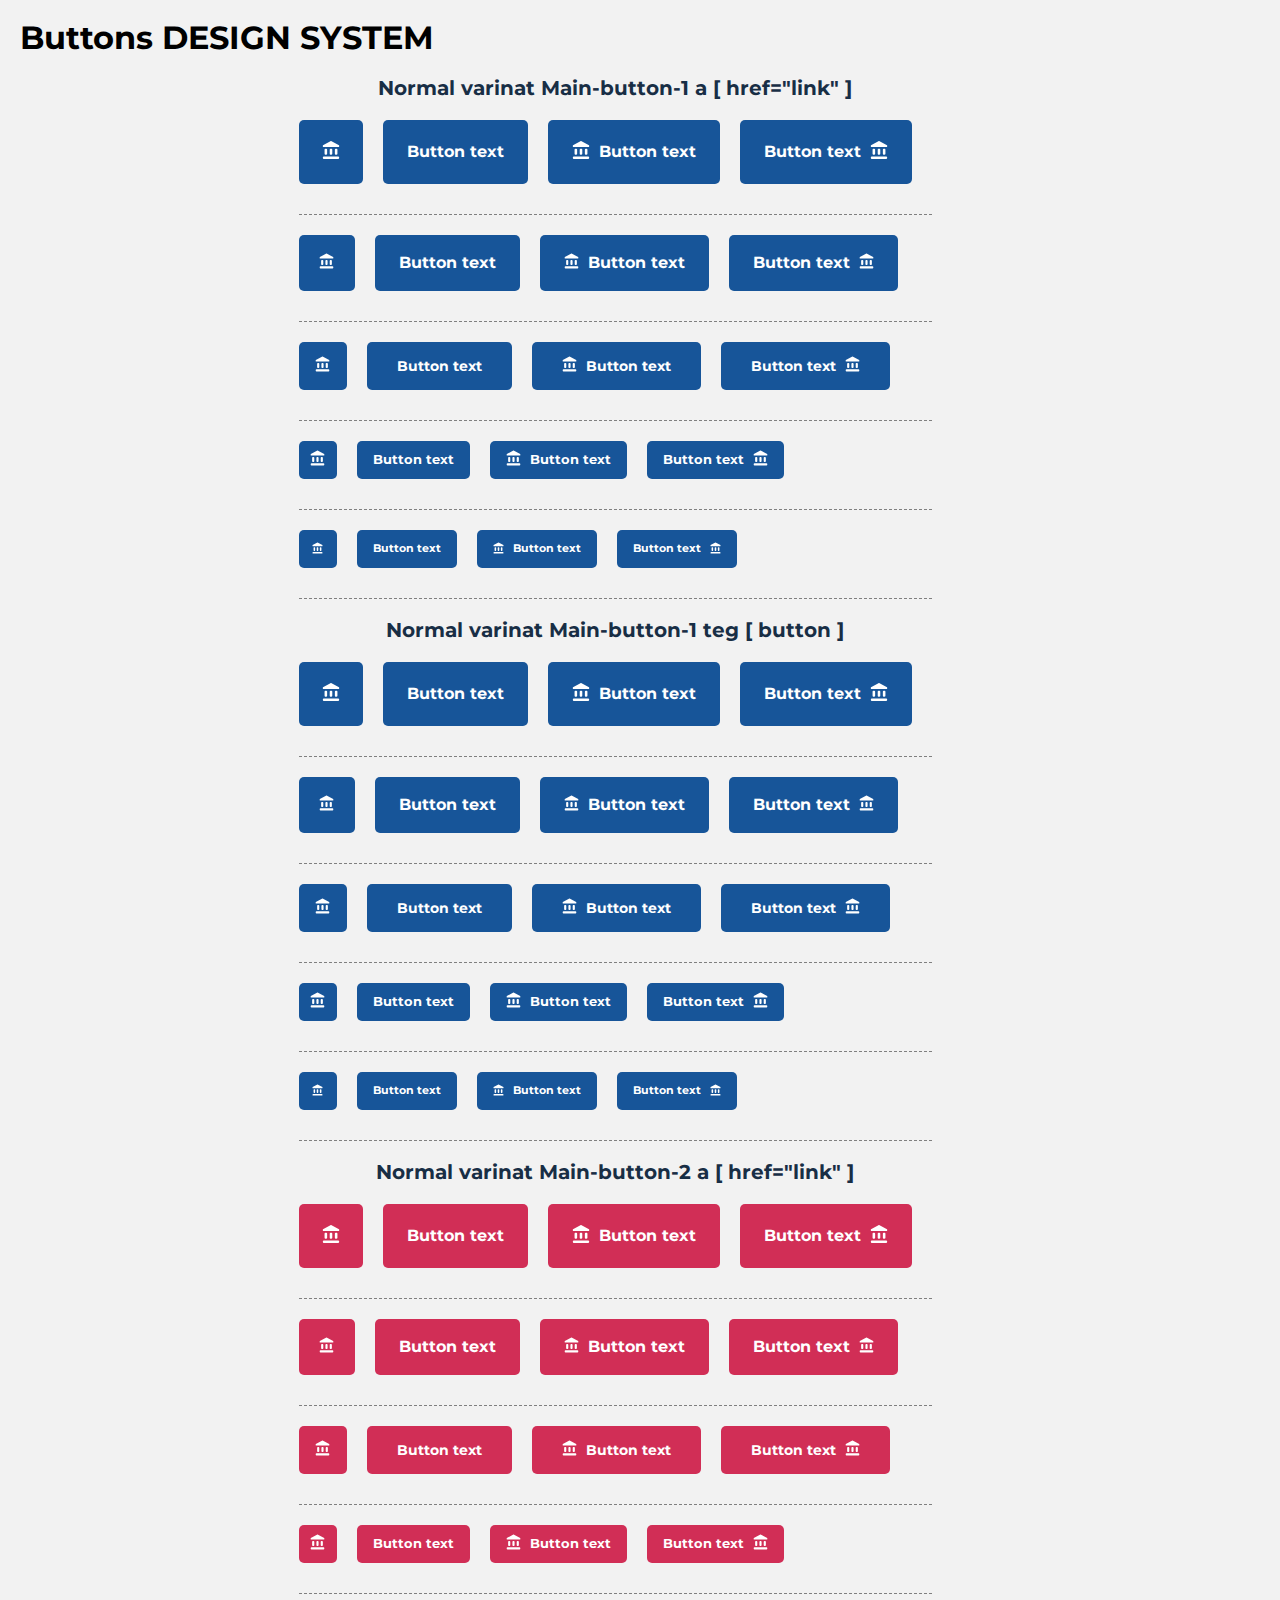
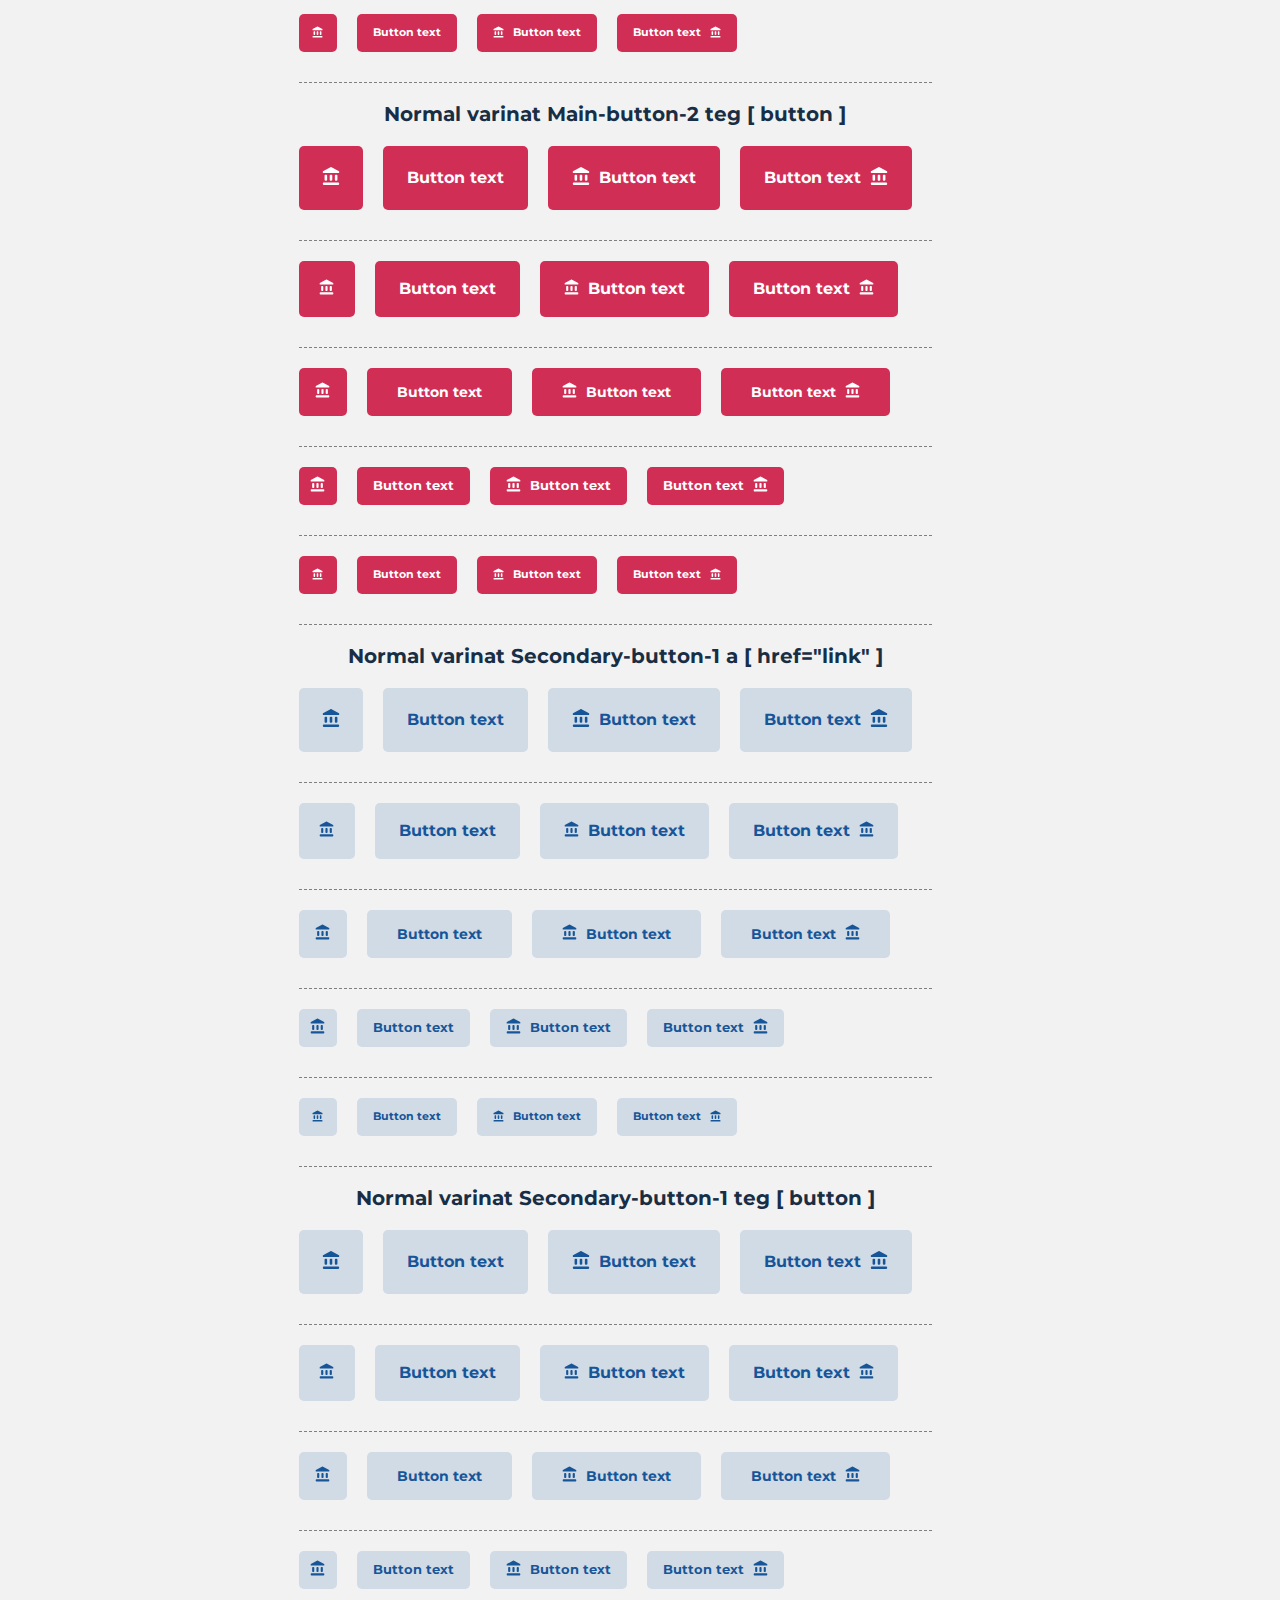
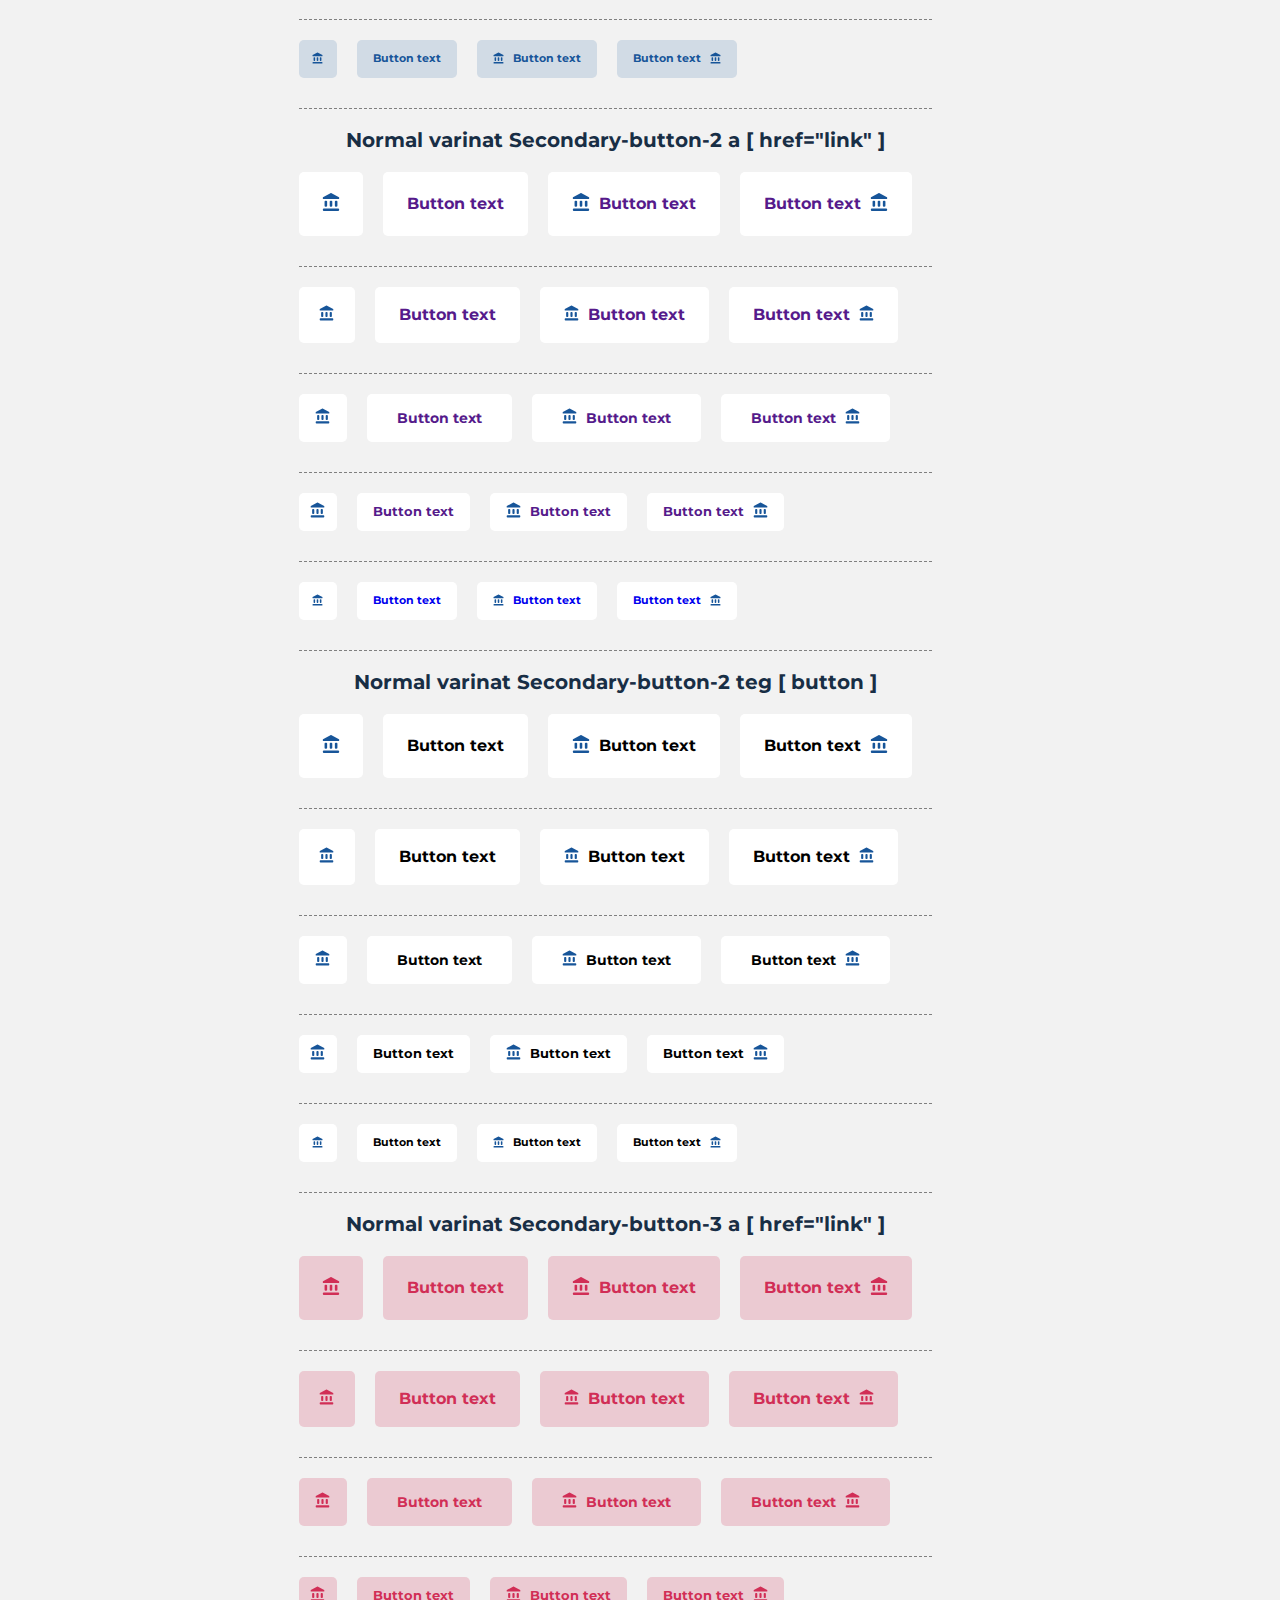
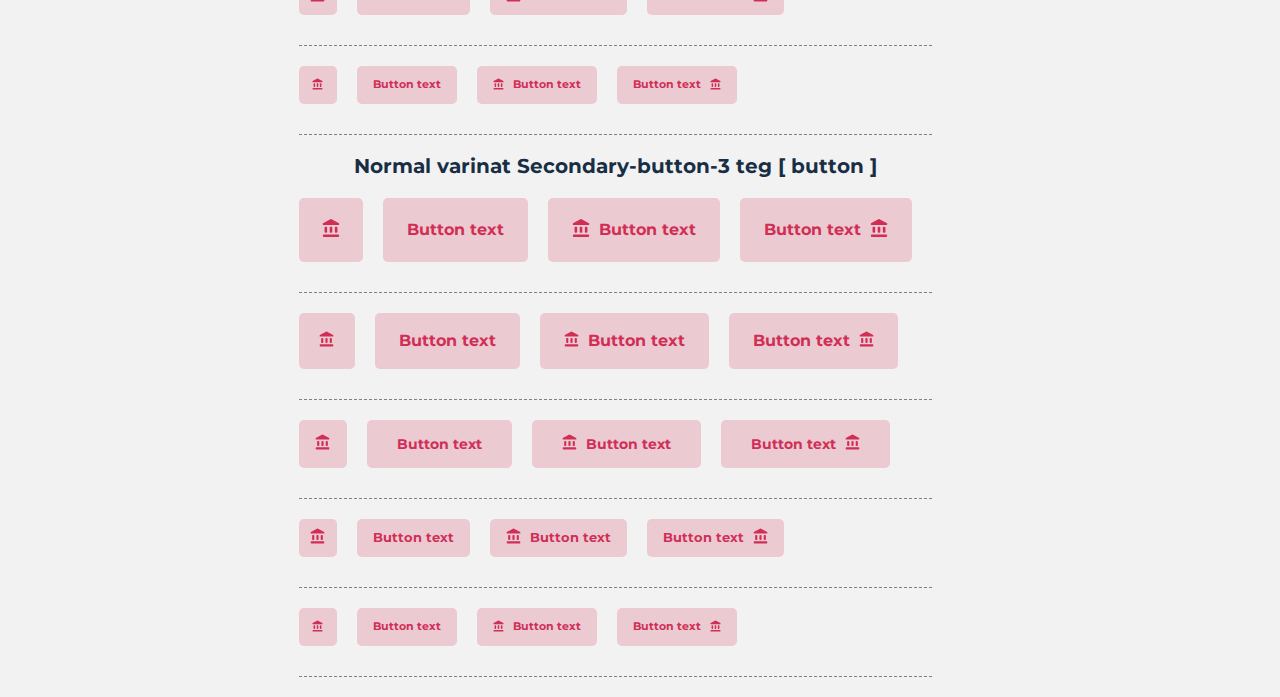
==== buttons.html @ 6a5cb683 "feat: add components" ====
<!DOCTYPE html>
<html lang="en">

<head>
    <meta charset="UTF-8">
    <meta name="viewport" content="width=device-width, initial-scale=1.0">
    <title>Safenetpay Materials</title>
    <link rel="preconnect" href="https://fonts.gstatic.com">
    <link href="https://fonts.googleapis.com/css2?family=Montserrat:wght@500;600;700;800&display=swap" rel="stylesheet">
    <link rel="stylesheet" href="css/style.css">

</head>

<body>

    <div id="my-page">
        <div class="outer-wrapper">
            <div class="wrapper">
                <div class="main-page">
                    <div class="row reset-margin">
                        <h1 class="main-page__tile">Buttons DESIGN SYSTEM</h1>
                    </div>
                    <div class="main-page__list">
                        <div class="components">
                            <div class="row reset-margin">
                                <h2 class="components__title">Normal varinat Main-button-1 a  [ href="link" ]</h2>
                            </div>
                            <div class="components__list">
                                <div class="col-1-of-5">
                                    <div class="components__item">
                                        <a href="" class="btn btn_main-1 btn_l btn_iconed">
                                            <span class="btn__icon">
                                                <svg class="btn__icon-size" viewBox="0 0 20 20" fill="none"
                                                    xmlns="http://www.w3.org/2000/svg">
                                                    <path
                                                        d="M3.85691 8.57143C3.30463 8.57143 2.85691 9.01914 2.85691 9.57143V14.2381C2.85691 14.7904 3.30463 15.2381 3.85691 15.2381H4.71405C5.26634 15.2381 5.71405 14.7904 5.71405 14.2381V9.57143C5.71405 9.01914 5.26634 8.57143 4.71405 8.57143H3.85691ZM9.5712 8.57143C9.01891 8.57143 8.5712 9.01914 8.5712 9.57143V14.2381C8.5712 14.7904 9.01891 15.2381 9.5712 15.2381H10.4283C10.9806 15.2381 11.4283 14.7904 11.4283 14.2381V9.57143C11.4283 9.01914 10.9806 8.57143 10.4283 8.57143H9.5712ZM0.952148 19C0.952148 19.5523 1.39986 20 1.95215 20H18.0474C18.5997 20 19.0474 19.5523 19.0474 19V18.1429C19.0474 17.5906 18.5997 17.1429 18.0474 17.1429H1.95215C1.39986 17.1429 0.952148 17.5906 0.952148 18.1429V19ZM15.2855 8.57143C14.7332 8.57143 14.2855 9.01914 14.2855 9.57143V14.2381C14.2855 14.7904 14.7332 15.2381 15.2855 15.2381H16.1426C16.6949 15.2381 17.1426 14.7904 17.1426 14.2381V9.57143C17.1426 9.01914 16.6949 8.57143 16.1426 8.57143H15.2855ZM10.1395 0.0735391C10.052 0.0275064 9.94751 0.0275062 9.86004 0.0735389L1.11242 4.67755C1.01386 4.72943 0.952148 4.83164 0.952148 4.94302V6.36667C0.952148 6.53235 1.08646 6.66667 1.25215 6.66667H18.7474C18.9131 6.66667 19.0474 6.53235 19.0474 6.36667V4.94302C19.0474 4.83164 18.9857 4.72943 18.8871 4.67755L10.1395 0.0735391Z"
                                                        fill="white" />
                                                </svg>
                                            </span>
                                            <span class="btn__text">Button text</span>
                                        </a>
                                    </div>
                                    <div class="components__item">
                                        <a href="" class="btn btn_main-1 btn_l btn_only-text">
                                            <span class="btn__icon">
                                                <svg class="btn__icon-size" viewBox="0 0 20 20" fill="none"
                                                    xmlns="http://www.w3.org/2000/svg">
                                                    <path
                                                        d="M3.85691 8.57143C3.30463 8.57143 2.85691 9.01914 2.85691 9.57143V14.2381C2.85691 14.7904 3.30463 15.2381 3.85691 15.2381H4.71405C5.26634 15.2381 5.71405 14.7904 5.71405 14.2381V9.57143C5.71405 9.01914 5.26634 8.57143 4.71405 8.57143H3.85691ZM9.5712 8.57143C9.01891 8.57143 8.5712 9.01914 8.5712 9.57143V14.2381C8.5712 14.7904 9.01891 15.2381 9.5712 15.2381H10.4283C10.9806 15.2381 11.4283 14.7904 11.4283 14.2381V9.57143C11.4283 9.01914 10.9806 8.57143 10.4283 8.57143H9.5712ZM0.952148 19C0.952148 19.5523 1.39986 20 1.95215 20H18.0474C18.5997 20 19.0474 19.5523 19.0474 19V18.1429C19.0474 17.5906 18.5997 17.1429 18.0474 17.1429H1.95215C1.39986 17.1429 0.952148 17.5906 0.952148 18.1429V19ZM15.2855 8.57143C14.7332 8.57143 14.2855 9.01914 14.2855 9.57143V14.2381C14.2855 14.7904 14.7332 15.2381 15.2855 15.2381H16.1426C16.6949 15.2381 17.1426 14.7904 17.1426 14.2381V9.57143C17.1426 9.01914 16.6949 8.57143 16.1426 8.57143H15.2855ZM10.1395 0.0735391C10.052 0.0275064 9.94751 0.0275062 9.86004 0.0735389L1.11242 4.67755C1.01386 4.72943 0.952148 4.83164 0.952148 4.94302V6.36667C0.952148 6.53235 1.08646 6.66667 1.25215 6.66667H18.7474C18.9131 6.66667 19.0474 6.53235 19.0474 6.36667V4.94302C19.0474 4.83164 18.9857 4.72943 18.8871 4.67755L10.1395 0.0735391Z"
                                                        fill="white" />
                                                </svg>
                                            </span>
                                            <span class="btn__text">Button text</span>
                                        </a>
                                    </div>
                                    <div class="components__item">
                                        <a href="" class="btn btn_main-1 btn_l">
                                            <span class="btn__icon">
                                                <svg class="btn__icon-size" viewBox="0 0 20 20" fill="none"
                                                    xmlns="http://www.w3.org/2000/svg">
                                                    <path
                                                        d="M3.85691 8.57143C3.30463 8.57143 2.85691 9.01914 2.85691 9.57143V14.2381C2.85691 14.7904 3.30463 15.2381 3.85691 15.2381H4.71405C5.26634 15.2381 5.71405 14.7904 5.71405 14.2381V9.57143C5.71405 9.01914 5.26634 8.57143 4.71405 8.57143H3.85691ZM9.5712 8.57143C9.01891 8.57143 8.5712 9.01914 8.5712 9.57143V14.2381C8.5712 14.7904 9.01891 15.2381 9.5712 15.2381H10.4283C10.9806 15.2381 11.4283 14.7904 11.4283 14.2381V9.57143C11.4283 9.01914 10.9806 8.57143 10.4283 8.57143H9.5712ZM0.952148 19C0.952148 19.5523 1.39986 20 1.95215 20H18.0474C18.5997 20 19.0474 19.5523 19.0474 19V18.1429C19.0474 17.5906 18.5997 17.1429 18.0474 17.1429H1.95215C1.39986 17.1429 0.952148 17.5906 0.952148 18.1429V19ZM15.2855 8.57143C14.7332 8.57143 14.2855 9.01914 14.2855 9.57143V14.2381C14.2855 14.7904 14.7332 15.2381 15.2855 15.2381H16.1426C16.6949 15.2381 17.1426 14.7904 17.1426 14.2381V9.57143C17.1426 9.01914 16.6949 8.57143 16.1426 8.57143H15.2855ZM10.1395 0.0735391C10.052 0.0275064 9.94751 0.0275062 9.86004 0.0735389L1.11242 4.67755C1.01386 4.72943 0.952148 4.83164 0.952148 4.94302V6.36667C0.952148 6.53235 1.08646 6.66667 1.25215 6.66667H18.7474C18.9131 6.66667 19.0474 6.53235 19.0474 6.36667V4.94302C19.0474 4.83164 18.9857 4.72943 18.8871 4.67755L10.1395 0.0735391Z"
                                                        fill="white" />
                                                </svg>
                                            </span>
                                            <span class="btn__text">Button text</span>
                                        </a>
                                    </div>
                                    <div class="components__item">
                                        <a href="" class="btn btn_main-1 btn_l">
                                            <span class="btn__text">Button text</span>
                                            <span class="btn__icon">
                                                <svg class="btn__icon-size" viewBox="0 0 20 20" fill="none"
                                                    xmlns="http://www.w3.org/2000/svg">
                                                    <path
                                                        d="M3.85691 8.57143C3.30463 8.57143 2.85691 9.01914 2.85691 9.57143V14.2381C2.85691 14.7904 3.30463 15.2381 3.85691 15.2381H4.71405C5.26634 15.2381 5.71405 14.7904 5.71405 14.2381V9.57143C5.71405 9.01914 5.26634 8.57143 4.71405 8.57143H3.85691ZM9.5712 8.57143C9.01891 8.57143 8.5712 9.01914 8.5712 9.57143V14.2381C8.5712 14.7904 9.01891 15.2381 9.5712 15.2381H10.4283C10.9806 15.2381 11.4283 14.7904 11.4283 14.2381V9.57143C11.4283 9.01914 10.9806 8.57143 10.4283 8.57143H9.5712ZM0.952148 19C0.952148 19.5523 1.39986 20 1.95215 20H18.0474C18.5997 20 19.0474 19.5523 19.0474 19V18.1429C19.0474 17.5906 18.5997 17.1429 18.0474 17.1429H1.95215C1.39986 17.1429 0.952148 17.5906 0.952148 18.1429V19ZM15.2855 8.57143C14.7332 8.57143 14.2855 9.01914 14.2855 9.57143V14.2381C14.2855 14.7904 14.7332 15.2381 15.2855 15.2381H16.1426C16.6949 15.2381 17.1426 14.7904 17.1426 14.2381V9.57143C17.1426 9.01914 16.6949 8.57143 16.1426 8.57143H15.2855ZM10.1395 0.0735391C10.052 0.0275064 9.94751 0.0275062 9.86004 0.0735389L1.11242 4.67755C1.01386 4.72943 0.952148 4.83164 0.952148 4.94302V6.36667C0.952148 6.53235 1.08646 6.66667 1.25215 6.66667H18.7474C18.9131 6.66667 19.0474 6.53235 19.0474 6.36667V4.94302C19.0474 4.83164 18.9857 4.72943 18.8871 4.67755L10.1395 0.0735391Z"
                                                        fill="white" />
                                                </svg>
                                            </span>
                                        </a>
                                    </div>
                                </div>
                                <div class="col-1-of-5">
                                    <div class="components__item">
                                        <a href="" class="btn btn_main-1 btn_r btn_iconed">
                                            <span class="btn__icon">
                                                <svg class="btn__icon-size" width="18" height="20" viewBox="0 0 20 20"
                                                    fill="none" xmlns="http://www.w3.org/2000/svg">
                                                    <path
                                                        d="M3.85691 8.57143C3.30463 8.57143 2.85691 9.01914 2.85691 9.57143V14.2381C2.85691 14.7904 3.30463 15.2381 3.85691 15.2381H4.71405C5.26634 15.2381 5.71405 14.7904 5.71405 14.2381V9.57143C5.71405 9.01914 5.26634 8.57143 4.71405 8.57143H3.85691ZM9.5712 8.57143C9.01891 8.57143 8.5712 9.01914 8.5712 9.57143V14.2381C8.5712 14.7904 9.01891 15.2381 9.5712 15.2381H10.4283C10.9806 15.2381 11.4283 14.7904 11.4283 14.2381V9.57143C11.4283 9.01914 10.9806 8.57143 10.4283 8.57143H9.5712ZM0.952148 19C0.952148 19.5523 1.39986 20 1.95215 20H18.0474C18.5997 20 19.0474 19.5523 19.0474 19V18.1429C19.0474 17.5906 18.5997 17.1429 18.0474 17.1429H1.95215C1.39986 17.1429 0.952148 17.5906 0.952148 18.1429V19ZM15.2855 8.57143C14.7332 8.57143 14.2855 9.01914 14.2855 9.57143V14.2381C14.2855 14.7904 14.7332 15.2381 15.2855 15.2381H16.1426C16.6949 15.2381 17.1426 14.7904 17.1426 14.2381V9.57143C17.1426 9.01914 16.6949 8.57143 16.1426 8.57143H15.2855ZM10.1395 0.0735391C10.052 0.0275064 9.94751 0.0275062 9.86004 0.0735389L1.11242 4.67755C1.01386 4.72943 0.952148 4.83164 0.952148 4.94302V6.36667C0.952148 6.53235 1.08646 6.66667 1.25215 6.66667H18.7474C18.9131 6.66667 19.0474 6.53235 19.0474 6.36667V4.94302C19.0474 4.83164 18.9857 4.72943 18.8871 4.67755L10.1395 0.0735391Z"
                                                        fill="white" />
                                                </svg>
                                            </span>
                                            <span class="btn__text">Button text</span>
                                        </a>
                                    </div>
                                    <div class="components__item">
                                        <a href="" class="btn btn_main-1 btn_r btn_only-text">
                                            <span class="btn__icon">
                                                <svg class="btn__icon-size" width="18" height="20" viewBox="0 0 20 20"
                                                    fill="none" xmlns="http://www.w3.org/2000/svg">
                                                    <path
                                                        d="M3.85691 8.57143C3.30463 8.57143 2.85691 9.01914 2.85691 9.57143V14.2381C2.85691 14.7904 3.30463 15.2381 3.85691 15.2381H4.71405C5.26634 15.2381 5.71405 14.7904 5.71405 14.2381V9.57143C5.71405 9.01914 5.26634 8.57143 4.71405 8.57143H3.85691ZM9.5712 8.57143C9.01891 8.57143 8.5712 9.01914 8.5712 9.57143V14.2381C8.5712 14.7904 9.01891 15.2381 9.5712 15.2381H10.4283C10.9806 15.2381 11.4283 14.7904 11.4283 14.2381V9.57143C11.4283 9.01914 10.9806 8.57143 10.4283 8.57143H9.5712ZM0.952148 19C0.952148 19.5523 1.39986 20 1.95215 20H18.0474C18.5997 20 19.0474 19.5523 19.0474 19V18.1429C19.0474 17.5906 18.5997 17.1429 18.0474 17.1429H1.95215C1.39986 17.1429 0.952148 17.5906 0.952148 18.1429V19ZM15.2855 8.57143C14.7332 8.57143 14.2855 9.01914 14.2855 9.57143V14.2381C14.2855 14.7904 14.7332 15.2381 15.2855 15.2381H16.1426C16.6949 15.2381 17.1426 14.7904 17.1426 14.2381V9.57143C17.1426 9.01914 16.6949 8.57143 16.1426 8.57143H15.2855ZM10.1395 0.0735391C10.052 0.0275064 9.94751 0.0275062 9.86004 0.0735389L1.11242 4.67755C1.01386 4.72943 0.952148 4.83164 0.952148 4.94302V6.36667C0.952148 6.53235 1.08646 6.66667 1.25215 6.66667H18.7474C18.9131 6.66667 19.0474 6.53235 19.0474 6.36667V4.94302C19.0474 4.83164 18.9857 4.72943 18.8871 4.67755L10.1395 0.0735391Z"
                                                        fill="white" />
                                                </svg>
                                            </span>
                                            <span class="btn__text">Button text</span>
                                        </a>
                                    </div>
                                    <div class="components__item">
                                        <a href="" class="btn btn_main-1 btn_r">
                                            <span class="btn__icon">
                                                <svg class="btn__icon-size" width="18" height="20" viewBox="0 0 20 20"
                                                    fill="none" xmlns="http://www.w3.org/2000/svg">
                                                    <path
                                                        d="M3.85691 8.57143C3.30463 8.57143 2.85691 9.01914 2.85691 9.57143V14.2381C2.85691 14.7904 3.30463 15.2381 3.85691 15.2381H4.71405C5.26634 15.2381 5.71405 14.7904 5.71405 14.2381V9.57143C5.71405 9.01914 5.26634 8.57143 4.71405 8.57143H3.85691ZM9.5712 8.57143C9.01891 8.57143 8.5712 9.01914 8.5712 9.57143V14.2381C8.5712 14.7904 9.01891 15.2381 9.5712 15.2381H10.4283C10.9806 15.2381 11.4283 14.7904 11.4283 14.2381V9.57143C11.4283 9.01914 10.9806 8.57143 10.4283 8.57143H9.5712ZM0.952148 19C0.952148 19.5523 1.39986 20 1.95215 20H18.0474C18.5997 20 19.0474 19.5523 19.0474 19V18.1429C19.0474 17.5906 18.5997 17.1429 18.0474 17.1429H1.95215C1.39986 17.1429 0.952148 17.5906 0.952148 18.1429V19ZM15.2855 8.57143C14.7332 8.57143 14.2855 9.01914 14.2855 9.57143V14.2381C14.2855 14.7904 14.7332 15.2381 15.2855 15.2381H16.1426C16.6949 15.2381 17.1426 14.7904 17.1426 14.2381V9.57143C17.1426 9.01914 16.6949 8.57143 16.1426 8.57143H15.2855ZM10.1395 0.0735391C10.052 0.0275064 9.94751 0.0275062 9.86004 0.0735389L1.11242 4.67755C1.01386 4.72943 0.952148 4.83164 0.952148 4.94302V6.36667C0.952148 6.53235 1.08646 6.66667 1.25215 6.66667H18.7474C18.9131 6.66667 19.0474 6.53235 19.0474 6.36667V4.94302C19.0474 4.83164 18.9857 4.72943 18.8871 4.67755L10.1395 0.0735391Z"
                                                        fill="white" />
                                                </svg>
                                            </span>
                                            <span class="btn__text">Button text</span>
                                        </a>
                                    </div>
                                    <div class="components__item">
                                        <a href="" class="btn btn_main-1 btn_r">
                                            <span class="btn__text">Button text</span>
                                            <span class="btn__icon">
                                                <svg class="btn__icon-size" width="18" height="20" viewBox="0 0 20 20"
                                                    fill="none" xmlns="http://www.w3.org/2000/svg">
                                                    <path
                                                        d="M3.85691 8.57143C3.30463 8.57143 2.85691 9.01914 2.85691 9.57143V14.2381C2.85691 14.7904 3.30463 15.2381 3.85691 15.2381H4.71405C5.26634 15.2381 5.71405 14.7904 5.71405 14.2381V9.57143C5.71405 9.01914 5.26634 8.57143 4.71405 8.57143H3.85691ZM9.5712 8.57143C9.01891 8.57143 8.5712 9.01914 8.5712 9.57143V14.2381C8.5712 14.7904 9.01891 15.2381 9.5712 15.2381H10.4283C10.9806 15.2381 11.4283 14.7904 11.4283 14.2381V9.57143C11.4283 9.01914 10.9806 8.57143 10.4283 8.57143H9.5712ZM0.952148 19C0.952148 19.5523 1.39986 20 1.95215 20H18.0474C18.5997 20 19.0474 19.5523 19.0474 19V18.1429C19.0474 17.5906 18.5997 17.1429 18.0474 17.1429H1.95215C1.39986 17.1429 0.952148 17.5906 0.952148 18.1429V19ZM15.2855 8.57143C14.7332 8.57143 14.2855 9.01914 14.2855 9.57143V14.2381C14.2855 14.7904 14.7332 15.2381 15.2855 15.2381H16.1426C16.6949 15.2381 17.1426 14.7904 17.1426 14.2381V9.57143C17.1426 9.01914 16.6949 8.57143 16.1426 8.57143H15.2855ZM10.1395 0.0735391C10.052 0.0275064 9.94751 0.0275062 9.86004 0.0735389L1.11242 4.67755C1.01386 4.72943 0.952148 4.83164 0.952148 4.94302V6.36667C0.952148 6.53235 1.08646 6.66667 1.25215 6.66667H18.7474C18.9131 6.66667 19.0474 6.53235 19.0474 6.36667V4.94302C19.0474 4.83164 18.9857 4.72943 18.8871 4.67755L10.1395 0.0735391Z"
                                                        fill="white" />
                                                </svg>
                                            </span>
                                        </a>
                                    </div>
                                </div>
                                <div class="col-1-of-5">
                                    <div class="components__item">
                                        <a href="" class="btn btn_main-1 btn_ml btn_iconed">
                                            <span class="btn__icon">
                                                <svg class="btn__icon-size" width="18" height="20" viewBox="0 0 20 20"
                                                    fill="none" xmlns="http://www.w3.org/2000/svg">
                                                    <path
                                                        d="M3.85691 8.57143C3.30463 8.57143 2.85691 9.01914 2.85691 9.57143V14.2381C2.85691 14.7904 3.30463 15.2381 3.85691 15.2381H4.71405C5.26634 15.2381 5.71405 14.7904 5.71405 14.2381V9.57143C5.71405 9.01914 5.26634 8.57143 4.71405 8.57143H3.85691ZM9.5712 8.57143C9.01891 8.57143 8.5712 9.01914 8.5712 9.57143V14.2381C8.5712 14.7904 9.01891 15.2381 9.5712 15.2381H10.4283C10.9806 15.2381 11.4283 14.7904 11.4283 14.2381V9.57143C11.4283 9.01914 10.9806 8.57143 10.4283 8.57143H9.5712ZM0.952148 19C0.952148 19.5523 1.39986 20 1.95215 20H18.0474C18.5997 20 19.0474 19.5523 19.0474 19V18.1429C19.0474 17.5906 18.5997 17.1429 18.0474 17.1429H1.95215C1.39986 17.1429 0.952148 17.5906 0.952148 18.1429V19ZM15.2855 8.57143C14.7332 8.57143 14.2855 9.01914 14.2855 9.57143V14.2381C14.2855 14.7904 14.7332 15.2381 15.2855 15.2381H16.1426C16.6949 15.2381 17.1426 14.7904 17.1426 14.2381V9.57143C17.1426 9.01914 16.6949 8.57143 16.1426 8.57143H15.2855ZM10.1395 0.0735391C10.052 0.0275064 9.94751 0.0275062 9.86004 0.0735389L1.11242 4.67755C1.01386 4.72943 0.952148 4.83164 0.952148 4.94302V6.36667C0.952148 6.53235 1.08646 6.66667 1.25215 6.66667H18.7474C18.9131 6.66667 19.0474 6.53235 19.0474 6.36667V4.94302C19.0474 4.83164 18.9857 4.72943 18.8871 4.67755L10.1395 0.0735391Z"
                                                        fill="white" />
                                                </svg>
                                            </span>
                                            <span class="btn__text">Button text</span>
                                        </a>
                                    </div>
                                    <div class="components__item">
                                        <a href="" class="btn btn_main-1 btn_ml btn_only-text">
                                            <span class="btn__icon">
                                                <svg class="btn__icon-size" width="18" height="20" viewBox="0 0 20 20"
                                                    fill="none" xmlns="http://www.w3.org/2000/svg">
                                                    <path
                                                        d="M3.85691 8.57143C3.30463 8.57143 2.85691 9.01914 2.85691 9.57143V14.2381C2.85691 14.7904 3.30463 15.2381 3.85691 15.2381H4.71405C5.26634 15.2381 5.71405 14.7904 5.71405 14.2381V9.57143C5.71405 9.01914 5.26634 8.57143 4.71405 8.57143H3.85691ZM9.5712 8.57143C9.01891 8.57143 8.5712 9.01914 8.5712 9.57143V14.2381C8.5712 14.7904 9.01891 15.2381 9.5712 15.2381H10.4283C10.9806 15.2381 11.4283 14.7904 11.4283 14.2381V9.57143C11.4283 9.01914 10.9806 8.57143 10.4283 8.57143H9.5712ZM0.952148 19C0.952148 19.5523 1.39986 20 1.95215 20H18.0474C18.5997 20 19.0474 19.5523 19.0474 19V18.1429C19.0474 17.5906 18.5997 17.1429 18.0474 17.1429H1.95215C1.39986 17.1429 0.952148 17.5906 0.952148 18.1429V19ZM15.2855 8.57143C14.7332 8.57143 14.2855 9.01914 14.2855 9.57143V14.2381C14.2855 14.7904 14.7332 15.2381 15.2855 15.2381H16.1426C16.6949 15.2381 17.1426 14.7904 17.1426 14.2381V9.57143C17.1426 9.01914 16.6949 8.57143 16.1426 8.57143H15.2855ZM10.1395 0.0735391C10.052 0.0275064 9.94751 0.0275062 9.86004 0.0735389L1.11242 4.67755C1.01386 4.72943 0.952148 4.83164 0.952148 4.94302V6.36667C0.952148 6.53235 1.08646 6.66667 1.25215 6.66667H18.7474C18.9131 6.66667 19.0474 6.53235 19.0474 6.36667V4.94302C19.0474 4.83164 18.9857 4.72943 18.8871 4.67755L10.1395 0.0735391Z"
                                                        fill="white" />
                                                </svg>
                                            </span>
                                            <span class="btn__text">Button text</span>
                                        </a>
                                    </div>
                                    <div class="components__item">
                                        <a href="" class="btn btn_main-1 btn_ml">
                                            <span class="btn__icon">
                                                <svg class="btn__icon-size" width="18" height="20" viewBox="0 0 20 20"
                                                    fill="none" xmlns="http://www.w3.org/2000/svg">
                                                    <path
                                                        d="M3.85691 8.57143C3.30463 8.57143 2.85691 9.01914 2.85691 9.57143V14.2381C2.85691 14.7904 3.30463 15.2381 3.85691 15.2381H4.71405C5.26634 15.2381 5.71405 14.7904 5.71405 14.2381V9.57143C5.71405 9.01914 5.26634 8.57143 4.71405 8.57143H3.85691ZM9.5712 8.57143C9.01891 8.57143 8.5712 9.01914 8.5712 9.57143V14.2381C8.5712 14.7904 9.01891 15.2381 9.5712 15.2381H10.4283C10.9806 15.2381 11.4283 14.7904 11.4283 14.2381V9.57143C11.4283 9.01914 10.9806 8.57143 10.4283 8.57143H9.5712ZM0.952148 19C0.952148 19.5523 1.39986 20 1.95215 20H18.0474C18.5997 20 19.0474 19.5523 19.0474 19V18.1429C19.0474 17.5906 18.5997 17.1429 18.0474 17.1429H1.95215C1.39986 17.1429 0.952148 17.5906 0.952148 18.1429V19ZM15.2855 8.57143C14.7332 8.57143 14.2855 9.01914 14.2855 9.57143V14.2381C14.2855 14.7904 14.7332 15.2381 15.2855 15.2381H16.1426C16.6949 15.2381 17.1426 14.7904 17.1426 14.2381V9.57143C17.1426 9.01914 16.6949 8.57143 16.1426 8.57143H15.2855ZM10.1395 0.0735391C10.052 0.0275064 9.94751 0.0275062 9.86004 0.0735389L1.11242 4.67755C1.01386 4.72943 0.952148 4.83164 0.952148 4.94302V6.36667C0.952148 6.53235 1.08646 6.66667 1.25215 6.66667H18.7474C18.9131 6.66667 19.0474 6.53235 19.0474 6.36667V4.94302C19.0474 4.83164 18.9857 4.72943 18.8871 4.67755L10.1395 0.0735391Z"
                                                        fill="white" />
                                                </svg>
                                            </span>
                                            <span class="btn__text">Button text</span>
                                        </a>
                                    </div>
                                    <div class="components__item">
                                        <a href="" class="btn btn_main-1 btn_ml">
                                            <span class="btn__text">Button text</span>
                                            <span class="btn__icon">
                                                <svg class="btn__icon-size" width="18" height="20" viewBox="0 0 20 20"
                                                    fill="none" xmlns="http://www.w3.org/2000/svg">
                                                    <path
                                                        d="M3.85691 8.57143C3.30463 8.57143 2.85691 9.01914 2.85691 9.57143V14.2381C2.85691 14.7904 3.30463 15.2381 3.85691 15.2381H4.71405C5.26634 15.2381 5.71405 14.7904 5.71405 14.2381V9.57143C5.71405 9.01914 5.26634 8.57143 4.71405 8.57143H3.85691ZM9.5712 8.57143C9.01891 8.57143 8.5712 9.01914 8.5712 9.57143V14.2381C8.5712 14.7904 9.01891 15.2381 9.5712 15.2381H10.4283C10.9806 15.2381 11.4283 14.7904 11.4283 14.2381V9.57143C11.4283 9.01914 10.9806 8.57143 10.4283 8.57143H9.5712ZM0.952148 19C0.952148 19.5523 1.39986 20 1.95215 20H18.0474C18.5997 20 19.0474 19.5523 19.0474 19V18.1429C19.0474 17.5906 18.5997 17.1429 18.0474 17.1429H1.95215C1.39986 17.1429 0.952148 17.5906 0.952148 18.1429V19ZM15.2855 8.57143C14.7332 8.57143 14.2855 9.01914 14.2855 9.57143V14.2381C14.2855 14.7904 14.7332 15.2381 15.2855 15.2381H16.1426C16.6949 15.2381 17.1426 14.7904 17.1426 14.2381V9.57143C17.1426 9.01914 16.6949 8.57143 16.1426 8.57143H15.2855ZM10.1395 0.0735391C10.052 0.0275064 9.94751 0.0275062 9.86004 0.0735389L1.11242 4.67755C1.01386 4.72943 0.952148 4.83164 0.952148 4.94302V6.36667C0.952148 6.53235 1.08646 6.66667 1.25215 6.66667H18.7474C18.9131 6.66667 19.0474 6.53235 19.0474 6.36667V4.94302C19.0474 4.83164 18.9857 4.72943 18.8871 4.67755L10.1395 0.0735391Z"
                                                        fill="white" />
                                                </svg>
                                            </span>
                                        </a>
                                    </div>
                                </div>
                                <div class="col-1-of-5">
                                    <div class="components__item">
                                        <a href="" class="btn btn_main-1 btn_m btn_iconed">
                                            <span class="btn__icon">
                                                <svg class="btn__icon-size" width="18" height="20" viewBox="0 0 20 20"
                                                    fill="none" xmlns="http://www.w3.org/2000/svg">
                                                    <path
                                                        d="M3.85691 8.57143C3.30463 8.57143 2.85691 9.01914 2.85691 9.57143V14.2381C2.85691 14.7904 3.30463 15.2381 3.85691 15.2381H4.71405C5.26634 15.2381 5.71405 14.7904 5.71405 14.2381V9.57143C5.71405 9.01914 5.26634 8.57143 4.71405 8.57143H3.85691ZM9.5712 8.57143C9.01891 8.57143 8.5712 9.01914 8.5712 9.57143V14.2381C8.5712 14.7904 9.01891 15.2381 9.5712 15.2381H10.4283C10.9806 15.2381 11.4283 14.7904 11.4283 14.2381V9.57143C11.4283 9.01914 10.9806 8.57143 10.4283 8.57143H9.5712ZM0.952148 19C0.952148 19.5523 1.39986 20 1.95215 20H18.0474C18.5997 20 19.0474 19.5523 19.0474 19V18.1429C19.0474 17.5906 18.5997 17.1429 18.0474 17.1429H1.95215C1.39986 17.1429 0.952148 17.5906 0.952148 18.1429V19ZM15.2855 8.57143C14.7332 8.57143 14.2855 9.01914 14.2855 9.57143V14.2381C14.2855 14.7904 14.7332 15.2381 15.2855 15.2381H16.1426C16.6949 15.2381 17.1426 14.7904 17.1426 14.2381V9.57143C17.1426 9.01914 16.6949 8.57143 16.1426 8.57143H15.2855ZM10.1395 0.0735391C10.052 0.0275064 9.94751 0.0275062 9.86004 0.0735389L1.11242 4.67755C1.01386 4.72943 0.952148 4.83164 0.952148 4.94302V6.36667C0.952148 6.53235 1.08646 6.66667 1.25215 6.66667H18.7474C18.9131 6.66667 19.0474 6.53235 19.0474 6.36667V4.94302C19.0474 4.83164 18.9857 4.72943 18.8871 4.67755L10.1395 0.0735391Z"
                                                        fill="white" />
                                                </svg>
                                            </span>
                                            <span class="btn__text">Button text</span>
                                        </a>
                                    </div>
                                    <div class="components__item">
                                        <a href="" class="btn btn_main-1 btn_m btn_only-text">
                                            <span class="btn__icon">
                                                <svg class="btn__icon-size" width="18" height="20" viewBox="0 0 20 20"
                                                    fill="none" xmlns="http://www.w3.org/2000/svg">
                                                    <path
                                                        d="M3.85691 8.57143C3.30463 8.57143 2.85691 9.01914 2.85691 9.57143V14.2381C2.85691 14.7904 3.30463 15.2381 3.85691 15.2381H4.71405C5.26634 15.2381 5.71405 14.7904 5.71405 14.2381V9.57143C5.71405 9.01914 5.26634 8.57143 4.71405 8.57143H3.85691ZM9.5712 8.57143C9.01891 8.57143 8.5712 9.01914 8.5712 9.57143V14.2381C8.5712 14.7904 9.01891 15.2381 9.5712 15.2381H10.4283C10.9806 15.2381 11.4283 14.7904 11.4283 14.2381V9.57143C11.4283 9.01914 10.9806 8.57143 10.4283 8.57143H9.5712ZM0.952148 19C0.952148 19.5523 1.39986 20 1.95215 20H18.0474C18.5997 20 19.0474 19.5523 19.0474 19V18.1429C19.0474 17.5906 18.5997 17.1429 18.0474 17.1429H1.95215C1.39986 17.1429 0.952148 17.5906 0.952148 18.1429V19ZM15.2855 8.57143C14.7332 8.57143 14.2855 9.01914 14.2855 9.57143V14.2381C14.2855 14.7904 14.7332 15.2381 15.2855 15.2381H16.1426C16.6949 15.2381 17.1426 14.7904 17.1426 14.2381V9.57143C17.1426 9.01914 16.6949 8.57143 16.1426 8.57143H15.2855ZM10.1395 0.0735391C10.052 0.0275064 9.94751 0.0275062 9.86004 0.0735389L1.11242 4.67755C1.01386 4.72943 0.952148 4.83164 0.952148 4.94302V6.36667C0.952148 6.53235 1.08646 6.66667 1.25215 6.66667H18.7474C18.9131 6.66667 19.0474 6.53235 19.0474 6.36667V4.94302C19.0474 4.83164 18.9857 4.72943 18.8871 4.67755L10.1395 0.0735391Z"
                                                        fill="white" />
                                                </svg>
                                            </span>
                                            <span class="btn__text">Button text</span>
                                        </a>
                                    </div>
                                    <div class="components__item">
                                        <a href="" class="btn btn_main-1 btn_m">
                                            <span class="btn__icon">
                                                <svg class="btn__icon-size" width="18" height="20" viewBox="0 0 20 20"
                                                    fill="none" xmlns="http://www.w3.org/2000/svg">
                                                    <path
                                                        d="M3.85691 8.57143C3.30463 8.57143 2.85691 9.01914 2.85691 9.57143V14.2381C2.85691 14.7904 3.30463 15.2381 3.85691 15.2381H4.71405C5.26634 15.2381 5.71405 14.7904 5.71405 14.2381V9.57143C5.71405 9.01914 5.26634 8.57143 4.71405 8.57143H3.85691ZM9.5712 8.57143C9.01891 8.57143 8.5712 9.01914 8.5712 9.57143V14.2381C8.5712 14.7904 9.01891 15.2381 9.5712 15.2381H10.4283C10.9806 15.2381 11.4283 14.7904 11.4283 14.2381V9.57143C11.4283 9.01914 10.9806 8.57143 10.4283 8.57143H9.5712ZM0.952148 19C0.952148 19.5523 1.39986 20 1.95215 20H18.0474C18.5997 20 19.0474 19.5523 19.0474 19V18.1429C19.0474 17.5906 18.5997 17.1429 18.0474 17.1429H1.95215C1.39986 17.1429 0.952148 17.5906 0.952148 18.1429V19ZM15.2855 8.57143C14.7332 8.57143 14.2855 9.01914 14.2855 9.57143V14.2381C14.2855 14.7904 14.7332 15.2381 15.2855 15.2381H16.1426C16.6949 15.2381 17.1426 14.7904 17.1426 14.2381V9.57143C17.1426 9.01914 16.6949 8.57143 16.1426 8.57143H15.2855ZM10.1395 0.0735391C10.052 0.0275064 9.94751 0.0275062 9.86004 0.0735389L1.11242 4.67755C1.01386 4.72943 0.952148 4.83164 0.952148 4.94302V6.36667C0.952148 6.53235 1.08646 6.66667 1.25215 6.66667H18.7474C18.9131 6.66667 19.0474 6.53235 19.0474 6.36667V4.94302C19.0474 4.83164 18.9857 4.72943 18.8871 4.67755L10.1395 0.0735391Z"
                                                        fill="white" />
                                                </svg>
                                            </span>
                                            <span class="btn__text">Button text</span>
                                        </a>
                                    </div>
                                    <div class="components__item">
                                        <a href="" class="btn btn_main-1 btn_m">
                                            <span class="btn__text">Button text</span>
                                            <span class="btn__icon">
                                                <svg class="btn__icon-size" width="18" height="20" viewBox="0 0 20 20"
                                                    fill="none" xmlns="http://www.w3.org/2000/svg">
                                                    <path
                                                        d="M3.85691 8.57143C3.30463 8.57143 2.85691 9.01914 2.85691 9.57143V14.2381C2.85691 14.7904 3.30463 15.2381 3.85691 15.2381H4.71405C5.26634 15.2381 5.71405 14.7904 5.71405 14.2381V9.57143C5.71405 9.01914 5.26634 8.57143 4.71405 8.57143H3.85691ZM9.5712 8.57143C9.01891 8.57143 8.5712 9.01914 8.5712 9.57143V14.2381C8.5712 14.7904 9.01891 15.2381 9.5712 15.2381H10.4283C10.9806 15.2381 11.4283 14.7904 11.4283 14.2381V9.57143C11.4283 9.01914 10.9806 8.57143 10.4283 8.57143H9.5712ZM0.952148 19C0.952148 19.5523 1.39986 20 1.95215 20H18.0474C18.5997 20 19.0474 19.5523 19.0474 19V18.1429C19.0474 17.5906 18.5997 17.1429 18.0474 17.1429H1.95215C1.39986 17.1429 0.952148 17.5906 0.952148 18.1429V19ZM15.2855 8.57143C14.7332 8.57143 14.2855 9.01914 14.2855 9.57143V14.2381C14.2855 14.7904 14.7332 15.2381 15.2855 15.2381H16.1426C16.6949 15.2381 17.1426 14.7904 17.1426 14.2381V9.57143C17.1426 9.01914 16.6949 8.57143 16.1426 8.57143H15.2855ZM10.1395 0.0735391C10.052 0.0275064 9.94751 0.0275062 9.86004 0.0735389L1.11242 4.67755C1.01386 4.72943 0.952148 4.83164 0.952148 4.94302V6.36667C0.952148 6.53235 1.08646 6.66667 1.25215 6.66667H18.7474C18.9131 6.66667 19.0474 6.53235 19.0474 6.36667V4.94302C19.0474 4.83164 18.9857 4.72943 18.8871 4.67755L10.1395 0.0735391Z"
                                                        fill="white" />
                                                </svg>
                                            </span>
                                        </a>
                                    </div>
                                </div>
                                <div class="col-1-of-5">
                                    <div class="components__item">
                                        <a href="#" class="btn btn_main-1 btn_s btn_iconed">
                                            <span class="btn__icon">
                                                <svg class="btn__icon-size" width="18" height="20" viewBox="0 0 20 20"
                                                    fill="none" xmlns="http://www.w3.org/2000/svg">
                                                    <path
                                                        d="M3.85691 8.57143C3.30463 8.57143 2.85691 9.01914 2.85691 9.57143V14.2381C2.85691 14.7904 3.30463 15.2381 3.85691 15.2381H4.71405C5.26634 15.2381 5.71405 14.7904 5.71405 14.2381V9.57143C5.71405 9.01914 5.26634 8.57143 4.71405 8.57143H3.85691ZM9.5712 8.57143C9.01891 8.57143 8.5712 9.01914 8.5712 9.57143V14.2381C8.5712 14.7904 9.01891 15.2381 9.5712 15.2381H10.4283C10.9806 15.2381 11.4283 14.7904 11.4283 14.2381V9.57143C11.4283 9.01914 10.9806 8.57143 10.4283 8.57143H9.5712ZM0.952148 19C0.952148 19.5523 1.39986 20 1.95215 20H18.0474C18.5997 20 19.0474 19.5523 19.0474 19V18.1429C19.0474 17.5906 18.5997 17.1429 18.0474 17.1429H1.95215C1.39986 17.1429 0.952148 17.5906 0.952148 18.1429V19ZM15.2855 8.57143C14.7332 8.57143 14.2855 9.01914 14.2855 9.57143V14.2381C14.2855 14.7904 14.7332 15.2381 15.2855 15.2381H16.1426C16.6949 15.2381 17.1426 14.7904 17.1426 14.2381V9.57143C17.1426 9.01914 16.6949 8.57143 16.1426 8.57143H15.2855ZM10.1395 0.0735391C10.052 0.0275064 9.94751 0.0275062 9.86004 0.0735389L1.11242 4.67755C1.01386 4.72943 0.952148 4.83164 0.952148 4.94302V6.36667C0.952148 6.53235 1.08646 6.66667 1.25215 6.66667H18.7474C18.9131 6.66667 19.0474 6.53235 19.0474 6.36667V4.94302C19.0474 4.83164 18.9857 4.72943 18.8871 4.67755L10.1395 0.0735391Z"
                                                        fill="white" />
                                                </svg>
                                            </span>
                                            <span class="btn__text">Button text</span>
                                        </a>
                                    </div>
                                    <div class="components__item">
                                        <a href="#" class="btn btn_main-1 btn_s btn_only-text">
                                            <span class="btn__icon">
                                                <svg class="btn__icon-size" width="18" height="20" viewBox="0 0 20 20"
                                                    fill="none" xmlns="http://www.w3.org/2000/svg">
                                                    <path
                                                        d="M3.85691 8.57143C3.30463 8.57143 2.85691 9.01914 2.85691 9.57143V14.2381C2.85691 14.7904 3.30463 15.2381 3.85691 15.2381H4.71405C5.26634 15.2381 5.71405 14.7904 5.71405 14.2381V9.57143C5.71405 9.01914 5.26634 8.57143 4.71405 8.57143H3.85691ZM9.5712 8.57143C9.01891 8.57143 8.5712 9.01914 8.5712 9.57143V14.2381C8.5712 14.7904 9.01891 15.2381 9.5712 15.2381H10.4283C10.9806 15.2381 11.4283 14.7904 11.4283 14.2381V9.57143C11.4283 9.01914 10.9806 8.57143 10.4283 8.57143H9.5712ZM0.952148 19C0.952148 19.5523 1.39986 20 1.95215 20H18.0474C18.5997 20 19.0474 19.5523 19.0474 19V18.1429C19.0474 17.5906 18.5997 17.1429 18.0474 17.1429H1.95215C1.39986 17.1429 0.952148 17.5906 0.952148 18.1429V19ZM15.2855 8.57143C14.7332 8.57143 14.2855 9.01914 14.2855 9.57143V14.2381C14.2855 14.7904 14.7332 15.2381 15.2855 15.2381H16.1426C16.6949 15.2381 17.1426 14.7904 17.1426 14.2381V9.57143C17.1426 9.01914 16.6949 8.57143 16.1426 8.57143H15.2855ZM10.1395 0.0735391C10.052 0.0275064 9.94751 0.0275062 9.86004 0.0735389L1.11242 4.67755C1.01386 4.72943 0.952148 4.83164 0.952148 4.94302V6.36667C0.952148 6.53235 1.08646 6.66667 1.25215 6.66667H18.7474C18.9131 6.66667 19.0474 6.53235 19.0474 6.36667V4.94302C19.0474 4.83164 18.9857 4.72943 18.8871 4.67755L10.1395 0.0735391Z"
                                                        fill="white" />
                                                </svg>
                                            </span>
                                            <span class="btn__text">Button text</span>
                                        </a>
                                    </div>
                                    <div class="components__item">
                                        <a href="#" class="btn btn_main-1 btn_s">
                                            <span class="btn__icon">
                                                <svg class="btn__icon-size" width="18" height="20" viewBox="0 0 20 20"
                                                    fill="none" xmlns="http://www.w3.org/2000/svg">
                                                    <path
                                                        d="M3.85691 8.57143C3.30463 8.57143 2.85691 9.01914 2.85691 9.57143V14.2381C2.85691 14.7904 3.30463 15.2381 3.85691 15.2381H4.71405C5.26634 15.2381 5.71405 14.7904 5.71405 14.2381V9.57143C5.71405 9.01914 5.26634 8.57143 4.71405 8.57143H3.85691ZM9.5712 8.57143C9.01891 8.57143 8.5712 9.01914 8.5712 9.57143V14.2381C8.5712 14.7904 9.01891 15.2381 9.5712 15.2381H10.4283C10.9806 15.2381 11.4283 14.7904 11.4283 14.2381V9.57143C11.4283 9.01914 10.9806 8.57143 10.4283 8.57143H9.5712ZM0.952148 19C0.952148 19.5523 1.39986 20 1.95215 20H18.0474C18.5997 20 19.0474 19.5523 19.0474 19V18.1429C19.0474 17.5906 18.5997 17.1429 18.0474 17.1429H1.95215C1.39986 17.1429 0.952148 17.5906 0.952148 18.1429V19ZM15.2855 8.57143C14.7332 8.57143 14.2855 9.01914 14.2855 9.57143V14.2381C14.2855 14.7904 14.7332 15.2381 15.2855 15.2381H16.1426C16.6949 15.2381 17.1426 14.7904 17.1426 14.2381V9.57143C17.1426 9.01914 16.6949 8.57143 16.1426 8.57143H15.2855ZM10.1395 0.0735391C10.052 0.0275064 9.94751 0.0275062 9.86004 0.0735389L1.11242 4.67755C1.01386 4.72943 0.952148 4.83164 0.952148 4.94302V6.36667C0.952148 6.53235 1.08646 6.66667 1.25215 6.66667H18.7474C18.9131 6.66667 19.0474 6.53235 19.0474 6.36667V4.94302C19.0474 4.83164 18.9857 4.72943 18.8871 4.67755L10.1395 0.0735391Z"
                                                        fill="white" />
                                                </svg>
                                            </span>
                                            <span class="btn__text">Button text</span>
                                        </a>
                                    </div>
                                    <div class="components__item">
                                        <a href="#" class="btn btn_main-1 btn_s">
                                            <span class="btn__text">Button text</span>
                                            <span class="btn__icon">
                                                <svg class="btn__icon-size" width="18" height="20" viewBox="0 0 20 20"
                                                    fill="none" xmlns="http://www.w3.org/2000/svg">
                                                    <path
                                                        d="M3.85691 8.57143C3.30463 8.57143 2.85691 9.01914 2.85691 9.57143V14.2381C2.85691 14.7904 3.30463 15.2381 3.85691 15.2381H4.71405C5.26634 15.2381 5.71405 14.7904 5.71405 14.2381V9.57143C5.71405 9.01914 5.26634 8.57143 4.71405 8.57143H3.85691ZM9.5712 8.57143C9.01891 8.57143 8.5712 9.01914 8.5712 9.57143V14.2381C8.5712 14.7904 9.01891 15.2381 9.5712 15.2381H10.4283C10.9806 15.2381 11.4283 14.7904 11.4283 14.2381V9.57143C11.4283 9.01914 10.9806 8.57143 10.4283 8.57143H9.5712ZM0.952148 19C0.952148 19.5523 1.39986 20 1.95215 20H18.0474C18.5997 20 19.0474 19.5523 19.0474 19V18.1429C19.0474 17.5906 18.5997 17.1429 18.0474 17.1429H1.95215C1.39986 17.1429 0.952148 17.5906 0.952148 18.1429V19ZM15.2855 8.57143C14.7332 8.57143 14.2855 9.01914 14.2855 9.57143V14.2381C14.2855 14.7904 14.7332 15.2381 15.2855 15.2381H16.1426C16.6949 15.2381 17.1426 14.7904 17.1426 14.2381V9.57143C17.1426 9.01914 16.6949 8.57143 16.1426 8.57143H15.2855ZM10.1395 0.0735391C10.052 0.0275064 9.94751 0.0275062 9.86004 0.0735389L1.11242 4.67755C1.01386 4.72943 0.952148 4.83164 0.952148 4.94302V6.36667C0.952148 6.53235 1.08646 6.66667 1.25215 6.66667H18.7474C18.9131 6.66667 19.0474 6.53235 19.0474 6.36667V4.94302C19.0474 4.83164 18.9857 4.72943 18.8871 4.67755L10.1395 0.0735391Z"
                                                        fill="white" />
                                                </svg>
                                            </span>
                                        </a>
                                    </div>
                                </div>
                            </div>
                        </div>
                        <div class="components">
                            <div class="row reset-margin">
                                <h2 class="components__title">Normal varinat Main-button-1 teg [ button ]</h2>
                            </div>
                            <div class="components__list">
                                <div class="col-1-of-5">
                                    <div class="components__item">
                                        <button class="btn btn_main-1 btn_l btn_iconed">
                                            <span class="btn__icon">
                                                <svg class="btn__icon-size" viewBox="0 0 20 20" fill="none"
                                                    xmlns="http://www.w3.org/2000/svg">
                                                    <path
                                                        d="M3.85691 8.57143C3.30463 8.57143 2.85691 9.01914 2.85691 9.57143V14.2381C2.85691 14.7904 3.30463 15.2381 3.85691 15.2381H4.71405C5.26634 15.2381 5.71405 14.7904 5.71405 14.2381V9.57143C5.71405 9.01914 5.26634 8.57143 4.71405 8.57143H3.85691ZM9.5712 8.57143C9.01891 8.57143 8.5712 9.01914 8.5712 9.57143V14.2381C8.5712 14.7904 9.01891 15.2381 9.5712 15.2381H10.4283C10.9806 15.2381 11.4283 14.7904 11.4283 14.2381V9.57143C11.4283 9.01914 10.9806 8.57143 10.4283 8.57143H9.5712ZM0.952148 19C0.952148 19.5523 1.39986 20 1.95215 20H18.0474C18.5997 20 19.0474 19.5523 19.0474 19V18.1429C19.0474 17.5906 18.5997 17.1429 18.0474 17.1429H1.95215C1.39986 17.1429 0.952148 17.5906 0.952148 18.1429V19ZM15.2855 8.57143C14.7332 8.57143 14.2855 9.01914 14.2855 9.57143V14.2381C14.2855 14.7904 14.7332 15.2381 15.2855 15.2381H16.1426C16.6949 15.2381 17.1426 14.7904 17.1426 14.2381V9.57143C17.1426 9.01914 16.6949 8.57143 16.1426 8.57143H15.2855ZM10.1395 0.0735391C10.052 0.0275064 9.94751 0.0275062 9.86004 0.0735389L1.11242 4.67755C1.01386 4.72943 0.952148 4.83164 0.952148 4.94302V6.36667C0.952148 6.53235 1.08646 6.66667 1.25215 6.66667H18.7474C18.9131 6.66667 19.0474 6.53235 19.0474 6.36667V4.94302C19.0474 4.83164 18.9857 4.72943 18.8871 4.67755L10.1395 0.0735391Z"
                                                        fill="white" />
                                                </svg>
                                            </span>
                                            <span class="btn__text">Button text</span>
                                        </button>
                                    </div>
                                    <div class="components__item">
                                        <button class="btn btn_main-1 btn_l btn_only-text">
                                            <span class="btn__icon">
                                                <svg class="btn__icon-size" viewBox="0 0 20 20" fill="none"
                                                    xmlns="http://www.w3.org/2000/svg">
                                                    <path
                                                        d="M3.85691 8.57143C3.30463 8.57143 2.85691 9.01914 2.85691 9.57143V14.2381C2.85691 14.7904 3.30463 15.2381 3.85691 15.2381H4.71405C5.26634 15.2381 5.71405 14.7904 5.71405 14.2381V9.57143C5.71405 9.01914 5.26634 8.57143 4.71405 8.57143H3.85691ZM9.5712 8.57143C9.01891 8.57143 8.5712 9.01914 8.5712 9.57143V14.2381C8.5712 14.7904 9.01891 15.2381 9.5712 15.2381H10.4283C10.9806 15.2381 11.4283 14.7904 11.4283 14.2381V9.57143C11.4283 9.01914 10.9806 8.57143 10.4283 8.57143H9.5712ZM0.952148 19C0.952148 19.5523 1.39986 20 1.95215 20H18.0474C18.5997 20 19.0474 19.5523 19.0474 19V18.1429C19.0474 17.5906 18.5997 17.1429 18.0474 17.1429H1.95215C1.39986 17.1429 0.952148 17.5906 0.952148 18.1429V19ZM15.2855 8.57143C14.7332 8.57143 14.2855 9.01914 14.2855 9.57143V14.2381C14.2855 14.7904 14.7332 15.2381 15.2855 15.2381H16.1426C16.6949 15.2381 17.1426 14.7904 17.1426 14.2381V9.57143C17.1426 9.01914 16.6949 8.57143 16.1426 8.57143H15.2855ZM10.1395 0.0735391C10.052 0.0275064 9.94751 0.0275062 9.86004 0.0735389L1.11242 4.67755C1.01386 4.72943 0.952148 4.83164 0.952148 4.94302V6.36667C0.952148 6.53235 1.08646 6.66667 1.25215 6.66667H18.7474C18.9131 6.66667 19.0474 6.53235 19.0474 6.36667V4.94302C19.0474 4.83164 18.9857 4.72943 18.8871 4.67755L10.1395 0.0735391Z"
                                                        fill="white" />
                                                </svg>
                                            </span>
                                            <span class="btn__text">Button text</span>
                                        </button>
                                    </div>
                                    <div class="components__item">
                                        <button class="btn btn_main-1 btn_l">
                                            <span class="btn__icon">
                                                <svg class="btn__icon-size" viewBox="0 0 20 20" fill="none"
                                                    xmlns="http://www.w3.org/2000/svg">
                                                    <path
                                                        d="M3.85691 8.57143C3.30463 8.57143 2.85691 9.01914 2.85691 9.57143V14.2381C2.85691 14.7904 3.30463 15.2381 3.85691 15.2381H4.71405C5.26634 15.2381 5.71405 14.7904 5.71405 14.2381V9.57143C5.71405 9.01914 5.26634 8.57143 4.71405 8.57143H3.85691ZM9.5712 8.57143C9.01891 8.57143 8.5712 9.01914 8.5712 9.57143V14.2381C8.5712 14.7904 9.01891 15.2381 9.5712 15.2381H10.4283C10.9806 15.2381 11.4283 14.7904 11.4283 14.2381V9.57143C11.4283 9.01914 10.9806 8.57143 10.4283 8.57143H9.5712ZM0.952148 19C0.952148 19.5523 1.39986 20 1.95215 20H18.0474C18.5997 20 19.0474 19.5523 19.0474 19V18.1429C19.0474 17.5906 18.5997 17.1429 18.0474 17.1429H1.95215C1.39986 17.1429 0.952148 17.5906 0.952148 18.1429V19ZM15.2855 8.57143C14.7332 8.57143 14.2855 9.01914 14.2855 9.57143V14.2381C14.2855 14.7904 14.7332 15.2381 15.2855 15.2381H16.1426C16.6949 15.2381 17.1426 14.7904 17.1426 14.2381V9.57143C17.1426 9.01914 16.6949 8.57143 16.1426 8.57143H15.2855ZM10.1395 0.0735391C10.052 0.0275064 9.94751 0.0275062 9.86004 0.0735389L1.11242 4.67755C1.01386 4.72943 0.952148 4.83164 0.952148 4.94302V6.36667C0.952148 6.53235 1.08646 6.66667 1.25215 6.66667H18.7474C18.9131 6.66667 19.0474 6.53235 19.0474 6.36667V4.94302C19.0474 4.83164 18.9857 4.72943 18.8871 4.67755L10.1395 0.0735391Z"
                                                        fill="white" />
                                                </svg>
                                            </span>
                                            <span class="btn__text">Button text</span>
                                        </button>
                                    </div>
                                    <div class="components__item">
                                        <button class="btn btn_main-1 btn_l">
                                            <span class="btn__text">Button text</span>
                                            <span class="btn__icon">
                                                <svg class="btn__icon-size" viewBox="0 0 20 20" fill="none"
                                                    xmlns="http://www.w3.org/2000/svg">
                                                    <path
                                                        d="M3.85691 8.57143C3.30463 8.57143 2.85691 9.01914 2.85691 9.57143V14.2381C2.85691 14.7904 3.30463 15.2381 3.85691 15.2381H4.71405C5.26634 15.2381 5.71405 14.7904 5.71405 14.2381V9.57143C5.71405 9.01914 5.26634 8.57143 4.71405 8.57143H3.85691ZM9.5712 8.57143C9.01891 8.57143 8.5712 9.01914 8.5712 9.57143V14.2381C8.5712 14.7904 9.01891 15.2381 9.5712 15.2381H10.4283C10.9806 15.2381 11.4283 14.7904 11.4283 14.2381V9.57143C11.4283 9.01914 10.9806 8.57143 10.4283 8.57143H9.5712ZM0.952148 19C0.952148 19.5523 1.39986 20 1.95215 20H18.0474C18.5997 20 19.0474 19.5523 19.0474 19V18.1429C19.0474 17.5906 18.5997 17.1429 18.0474 17.1429H1.95215C1.39986 17.1429 0.952148 17.5906 0.952148 18.1429V19ZM15.2855 8.57143C14.7332 8.57143 14.2855 9.01914 14.2855 9.57143V14.2381C14.2855 14.7904 14.7332 15.2381 15.2855 15.2381H16.1426C16.6949 15.2381 17.1426 14.7904 17.1426 14.2381V9.57143C17.1426 9.01914 16.6949 8.57143 16.1426 8.57143H15.2855ZM10.1395 0.0735391C10.052 0.0275064 9.94751 0.0275062 9.86004 0.0735389L1.11242 4.67755C1.01386 4.72943 0.952148 4.83164 0.952148 4.94302V6.36667C0.952148 6.53235 1.08646 6.66667 1.25215 6.66667H18.7474C18.9131 6.66667 19.0474 6.53235 19.0474 6.36667V4.94302C19.0474 4.83164 18.9857 4.72943 18.8871 4.67755L10.1395 0.0735391Z"
                                                        fill="white" />
                                                </svg>
                                            </span>
                                        </button>
                                    </div>
                                </div>
                                <div class="col-1-of-5">
                                    <div class="components__item">
                                        <button class="btn btn_main-1 btn_r btn_iconed">
                                            <span class="btn__icon">
                                                <svg class="btn__icon-size" width="18" height="20" viewBox="0 0 20 20"
                                                    fill="none" xmlns="http://www.w3.org/2000/svg">
                                                    <path
                                                        d="M3.85691 8.57143C3.30463 8.57143 2.85691 9.01914 2.85691 9.57143V14.2381C2.85691 14.7904 3.30463 15.2381 3.85691 15.2381H4.71405C5.26634 15.2381 5.71405 14.7904 5.71405 14.2381V9.57143C5.71405 9.01914 5.26634 8.57143 4.71405 8.57143H3.85691ZM9.5712 8.57143C9.01891 8.57143 8.5712 9.01914 8.5712 9.57143V14.2381C8.5712 14.7904 9.01891 15.2381 9.5712 15.2381H10.4283C10.9806 15.2381 11.4283 14.7904 11.4283 14.2381V9.57143C11.4283 9.01914 10.9806 8.57143 10.4283 8.57143H9.5712ZM0.952148 19C0.952148 19.5523 1.39986 20 1.95215 20H18.0474C18.5997 20 19.0474 19.5523 19.0474 19V18.1429C19.0474 17.5906 18.5997 17.1429 18.0474 17.1429H1.95215C1.39986 17.1429 0.952148 17.5906 0.952148 18.1429V19ZM15.2855 8.57143C14.7332 8.57143 14.2855 9.01914 14.2855 9.57143V14.2381C14.2855 14.7904 14.7332 15.2381 15.2855 15.2381H16.1426C16.6949 15.2381 17.1426 14.7904 17.1426 14.2381V9.57143C17.1426 9.01914 16.6949 8.57143 16.1426 8.57143H15.2855ZM10.1395 0.0735391C10.052 0.0275064 9.94751 0.0275062 9.86004 0.0735389L1.11242 4.67755C1.01386 4.72943 0.952148 4.83164 0.952148 4.94302V6.36667C0.952148 6.53235 1.08646 6.66667 1.25215 6.66667H18.7474C18.9131 6.66667 19.0474 6.53235 19.0474 6.36667V4.94302C19.0474 4.83164 18.9857 4.72943 18.8871 4.67755L10.1395 0.0735391Z"
                                                        fill="white" />
                                                </svg>
                                            </span>
                                            <span class="btn__text">Button text</span>
                                        </button>
                                    </div>
                                    <div class="components__item">
                                        <button class="btn btn_main-1 btn_r btn_only-text">
                                            <span class="btn__icon">
                                                <svg class="btn__icon-size" width="18" height="20" viewBox="0 0 20 20"
                                                    fill="none" xmlns="http://www.w3.org/2000/svg">
                                                    <path
                                                        d="M3.85691 8.57143C3.30463 8.57143 2.85691 9.01914 2.85691 9.57143V14.2381C2.85691 14.7904 3.30463 15.2381 3.85691 15.2381H4.71405C5.26634 15.2381 5.71405 14.7904 5.71405 14.2381V9.57143C5.71405 9.01914 5.26634 8.57143 4.71405 8.57143H3.85691ZM9.5712 8.57143C9.01891 8.57143 8.5712 9.01914 8.5712 9.57143V14.2381C8.5712 14.7904 9.01891 15.2381 9.5712 15.2381H10.4283C10.9806 15.2381 11.4283 14.7904 11.4283 14.2381V9.57143C11.4283 9.01914 10.9806 8.57143 10.4283 8.57143H9.5712ZM0.952148 19C0.952148 19.5523 1.39986 20 1.95215 20H18.0474C18.5997 20 19.0474 19.5523 19.0474 19V18.1429C19.0474 17.5906 18.5997 17.1429 18.0474 17.1429H1.95215C1.39986 17.1429 0.952148 17.5906 0.952148 18.1429V19ZM15.2855 8.57143C14.7332 8.57143 14.2855 9.01914 14.2855 9.57143V14.2381C14.2855 14.7904 14.7332 15.2381 15.2855 15.2381H16.1426C16.6949 15.2381 17.1426 14.7904 17.1426 14.2381V9.57143C17.1426 9.01914 16.6949 8.57143 16.1426 8.57143H15.2855ZM10.1395 0.0735391C10.052 0.0275064 9.94751 0.0275062 9.86004 0.0735389L1.11242 4.67755C1.01386 4.72943 0.952148 4.83164 0.952148 4.94302V6.36667C0.952148 6.53235 1.08646 6.66667 1.25215 6.66667H18.7474C18.9131 6.66667 19.0474 6.53235 19.0474 6.36667V4.94302C19.0474 4.83164 18.9857 4.72943 18.8871 4.67755L10.1395 0.0735391Z"
                                                        fill="white" />
                                                </svg>
                                            </span>
                                            <span class="btn__text">Button text</span>
                                        </button>
                                    </div>
                                    <div class="components__item">
                                        <button class="btn btn_main-1 btn_r">
                                            <span class="btn__icon">
                                                <svg class="btn__icon-size" width="18" height="20" viewBox="0 0 20 20"
                                                    fill="none" xmlns="http://www.w3.org/2000/svg">
                                                    <path
                                                        d="M3.85691 8.57143C3.30463 8.57143 2.85691 9.01914 2.85691 9.57143V14.2381C2.85691 14.7904 3.30463 15.2381 3.85691 15.2381H4.71405C5.26634 15.2381 5.71405 14.7904 5.71405 14.2381V9.57143C5.71405 9.01914 5.26634 8.57143 4.71405 8.57143H3.85691ZM9.5712 8.57143C9.01891 8.57143 8.5712 9.01914 8.5712 9.57143V14.2381C8.5712 14.7904 9.01891 15.2381 9.5712 15.2381H10.4283C10.9806 15.2381 11.4283 14.7904 11.4283 14.2381V9.57143C11.4283 9.01914 10.9806 8.57143 10.4283 8.57143H9.5712ZM0.952148 19C0.952148 19.5523 1.39986 20 1.95215 20H18.0474C18.5997 20 19.0474 19.5523 19.0474 19V18.1429C19.0474 17.5906 18.5997 17.1429 18.0474 17.1429H1.95215C1.39986 17.1429 0.952148 17.5906 0.952148 18.1429V19ZM15.2855 8.57143C14.7332 8.57143 14.2855 9.01914 14.2855 9.57143V14.2381C14.2855 14.7904 14.7332 15.2381 15.2855 15.2381H16.1426C16.6949 15.2381 17.1426 14.7904 17.1426 14.2381V9.57143C17.1426 9.01914 16.6949 8.57143 16.1426 8.57143H15.2855ZM10.1395 0.0735391C10.052 0.0275064 9.94751 0.0275062 9.86004 0.0735389L1.11242 4.67755C1.01386 4.72943 0.952148 4.83164 0.952148 4.94302V6.36667C0.952148 6.53235 1.08646 6.66667 1.25215 6.66667H18.7474C18.9131 6.66667 19.0474 6.53235 19.0474 6.36667V4.94302C19.0474 4.83164 18.9857 4.72943 18.8871 4.67755L10.1395 0.0735391Z"
                                                        fill="white" />
                                                </svg>
                                            </span>
                                            <span class="btn__text">Button text</span>
                                        </button>
                                    </div>
                                    <div class="components__item">
                                        <button class="btn btn_main-1 btn_r">
                                            <span class="btn__text">Button text</span>
                                            <span class="btn__icon">
                                                <svg class="btn__icon-size" width="18" height="20" viewBox="0 0 20 20"
                                                    fill="none" xmlns="http://www.w3.org/2000/svg">
                                                    <path
                                                        d="M3.85691 8.57143C3.30463 8.57143 2.85691 9.01914 2.85691 9.57143V14.2381C2.85691 14.7904 3.30463 15.2381 3.85691 15.2381H4.71405C5.26634 15.2381 5.71405 14.7904 5.71405 14.2381V9.57143C5.71405 9.01914 5.26634 8.57143 4.71405 8.57143H3.85691ZM9.5712 8.57143C9.01891 8.57143 8.5712 9.01914 8.5712 9.57143V14.2381C8.5712 14.7904 9.01891 15.2381 9.5712 15.2381H10.4283C10.9806 15.2381 11.4283 14.7904 11.4283 14.2381V9.57143C11.4283 9.01914 10.9806 8.57143 10.4283 8.57143H9.5712ZM0.952148 19C0.952148 19.5523 1.39986 20 1.95215 20H18.0474C18.5997 20 19.0474 19.5523 19.0474 19V18.1429C19.0474 17.5906 18.5997 17.1429 18.0474 17.1429H1.95215C1.39986 17.1429 0.952148 17.5906 0.952148 18.1429V19ZM15.2855 8.57143C14.7332 8.57143 14.2855 9.01914 14.2855 9.57143V14.2381C14.2855 14.7904 14.7332 15.2381 15.2855 15.2381H16.1426C16.6949 15.2381 17.1426 14.7904 17.1426 14.2381V9.57143C17.1426 9.01914 16.6949 8.57143 16.1426 8.57143H15.2855ZM10.1395 0.0735391C10.052 0.0275064 9.94751 0.0275062 9.86004 0.0735389L1.11242 4.67755C1.01386 4.72943 0.952148 4.83164 0.952148 4.94302V6.36667C0.952148 6.53235 1.08646 6.66667 1.25215 6.66667H18.7474C18.9131 6.66667 19.0474 6.53235 19.0474 6.36667V4.94302C19.0474 4.83164 18.9857 4.72943 18.8871 4.67755L10.1395 0.0735391Z"
                                                        fill="white" />
                                                </svg>
                                            </span>
                                        </button>
                                    </div>
                                </div>
                                <div class="col-1-of-5">
                                    <div class="components__item">
                                        <button class="btn btn_main-1 btn_ml btn_iconed">
                                            <span class="btn__icon">
                                                <svg class="btn__icon-size" width="18" height="20" viewBox="0 0 20 20"
                                                    fill="none" xmlns="http://www.w3.org/2000/svg">
                                                    <path
                                                        d="M3.85691 8.57143C3.30463 8.57143 2.85691 9.01914 2.85691 9.57143V14.2381C2.85691 14.7904 3.30463 15.2381 3.85691 15.2381H4.71405C5.26634 15.2381 5.71405 14.7904 5.71405 14.2381V9.57143C5.71405 9.01914 5.26634 8.57143 4.71405 8.57143H3.85691ZM9.5712 8.57143C9.01891 8.57143 8.5712 9.01914 8.5712 9.57143V14.2381C8.5712 14.7904 9.01891 15.2381 9.5712 15.2381H10.4283C10.9806 15.2381 11.4283 14.7904 11.4283 14.2381V9.57143C11.4283 9.01914 10.9806 8.57143 10.4283 8.57143H9.5712ZM0.952148 19C0.952148 19.5523 1.39986 20 1.95215 20H18.0474C18.5997 20 19.0474 19.5523 19.0474 19V18.1429C19.0474 17.5906 18.5997 17.1429 18.0474 17.1429H1.95215C1.39986 17.1429 0.952148 17.5906 0.952148 18.1429V19ZM15.2855 8.57143C14.7332 8.57143 14.2855 9.01914 14.2855 9.57143V14.2381C14.2855 14.7904 14.7332 15.2381 15.2855 15.2381H16.1426C16.6949 15.2381 17.1426 14.7904 17.1426 14.2381V9.57143C17.1426 9.01914 16.6949 8.57143 16.1426 8.57143H15.2855ZM10.1395 0.0735391C10.052 0.0275064 9.94751 0.0275062 9.86004 0.0735389L1.11242 4.67755C1.01386 4.72943 0.952148 4.83164 0.952148 4.94302V6.36667C0.952148 6.53235 1.08646 6.66667 1.25215 6.66667H18.7474C18.9131 6.66667 19.0474 6.53235 19.0474 6.36667V4.94302C19.0474 4.83164 18.9857 4.72943 18.8871 4.67755L10.1395 0.0735391Z"
                                                        fill="white" />
                                                </svg>
                                            </span>
                                            <span class="btn__text">Button text</span>
                                        </button>
                                    </div>
                                    <div class="components__item">
                                        <button class="btn btn_main-1 btn_ml btn_only-text">
                                            <span class="btn__icon">
                                                <svg class="btn__icon-size" width="18" height="20" viewBox="0 0 20 20"
                                                    fill="none" xmlns="http://www.w3.org/2000/svg">
                                                    <path
                                                        d="M3.85691 8.57143C3.30463 8.57143 2.85691 9.01914 2.85691 9.57143V14.2381C2.85691 14.7904 3.30463 15.2381 3.85691 15.2381H4.71405C5.26634 15.2381 5.71405 14.7904 5.71405 14.2381V9.57143C5.71405 9.01914 5.26634 8.57143 4.71405 8.57143H3.85691ZM9.5712 8.57143C9.01891 8.57143 8.5712 9.01914 8.5712 9.57143V14.2381C8.5712 14.7904 9.01891 15.2381 9.5712 15.2381H10.4283C10.9806 15.2381 11.4283 14.7904 11.4283 14.2381V9.57143C11.4283 9.01914 10.9806 8.57143 10.4283 8.57143H9.5712ZM0.952148 19C0.952148 19.5523 1.39986 20 1.95215 20H18.0474C18.5997 20 19.0474 19.5523 19.0474 19V18.1429C19.0474 17.5906 18.5997 17.1429 18.0474 17.1429H1.95215C1.39986 17.1429 0.952148 17.5906 0.952148 18.1429V19ZM15.2855 8.57143C14.7332 8.57143 14.2855 9.01914 14.2855 9.57143V14.2381C14.2855 14.7904 14.7332 15.2381 15.2855 15.2381H16.1426C16.6949 15.2381 17.1426 14.7904 17.1426 14.2381V9.57143C17.1426 9.01914 16.6949 8.57143 16.1426 8.57143H15.2855ZM10.1395 0.0735391C10.052 0.0275064 9.94751 0.0275062 9.86004 0.0735389L1.11242 4.67755C1.01386 4.72943 0.952148 4.83164 0.952148 4.94302V6.36667C0.952148 6.53235 1.08646 6.66667 1.25215 6.66667H18.7474C18.9131 6.66667 19.0474 6.53235 19.0474 6.36667V4.94302C19.0474 4.83164 18.9857 4.72943 18.8871 4.67755L10.1395 0.0735391Z"
                                                        fill="white" />
                                                </svg>
                                            </span>
                                            <span class="btn__text">Button text</span>
                                        </button>
                                    </div>
                                    <div class="components__item">
                                        <button class="btn btn_main-1 btn_ml">
                                            <span class="btn__icon">
                                                <svg class="btn__icon-size" width="18" height="20" viewBox="0 0 20 20"
                                                    fill="none" xmlns="http://www.w3.org/2000/svg">
                                                    <path
                                                        d="M3.85691 8.57143C3.30463 8.57143 2.85691 9.01914 2.85691 9.57143V14.2381C2.85691 14.7904 3.30463 15.2381 3.85691 15.2381H4.71405C5.26634 15.2381 5.71405 14.7904 5.71405 14.2381V9.57143C5.71405 9.01914 5.26634 8.57143 4.71405 8.57143H3.85691ZM9.5712 8.57143C9.01891 8.57143 8.5712 9.01914 8.5712 9.57143V14.2381C8.5712 14.7904 9.01891 15.2381 9.5712 15.2381H10.4283C10.9806 15.2381 11.4283 14.7904 11.4283 14.2381V9.57143C11.4283 9.01914 10.9806 8.57143 10.4283 8.57143H9.5712ZM0.952148 19C0.952148 19.5523 1.39986 20 1.95215 20H18.0474C18.5997 20 19.0474 19.5523 19.0474 19V18.1429C19.0474 17.5906 18.5997 17.1429 18.0474 17.1429H1.95215C1.39986 17.1429 0.952148 17.5906 0.952148 18.1429V19ZM15.2855 8.57143C14.7332 8.57143 14.2855 9.01914 14.2855 9.57143V14.2381C14.2855 14.7904 14.7332 15.2381 15.2855 15.2381H16.1426C16.6949 15.2381 17.1426 14.7904 17.1426 14.2381V9.57143C17.1426 9.01914 16.6949 8.57143 16.1426 8.57143H15.2855ZM10.1395 0.0735391C10.052 0.0275064 9.94751 0.0275062 9.86004 0.0735389L1.11242 4.67755C1.01386 4.72943 0.952148 4.83164 0.952148 4.94302V6.36667C0.952148 6.53235 1.08646 6.66667 1.25215 6.66667H18.7474C18.9131 6.66667 19.0474 6.53235 19.0474 6.36667V4.94302C19.0474 4.83164 18.9857 4.72943 18.8871 4.67755L10.1395 0.0735391Z"
                                                        fill="white" />
                                                </svg>
                                            </span>
                                            <span class="btn__text">Button text</span>
                                        </button>
                                    </div>
                                    <div class="components__item">
                                        <button class="btn btn_main-1 btn_ml">
                                            <span class="btn__text">Button text</span>
                                            <span class="btn__icon">
                                                <svg class="btn__icon-size" width="18" height="20" viewBox="0 0 20 20"
                                                    fill="none" xmlns="http://www.w3.org/2000/svg">
                                                    <path
                                                        d="M3.85691 8.57143C3.30463 8.57143 2.85691 9.01914 2.85691 9.57143V14.2381C2.85691 14.7904 3.30463 15.2381 3.85691 15.2381H4.71405C5.26634 15.2381 5.71405 14.7904 5.71405 14.2381V9.57143C5.71405 9.01914 5.26634 8.57143 4.71405 8.57143H3.85691ZM9.5712 8.57143C9.01891 8.57143 8.5712 9.01914 8.5712 9.57143V14.2381C8.5712 14.7904 9.01891 15.2381 9.5712 15.2381H10.4283C10.9806 15.2381 11.4283 14.7904 11.4283 14.2381V9.57143C11.4283 9.01914 10.9806 8.57143 10.4283 8.57143H9.5712ZM0.952148 19C0.952148 19.5523 1.39986 20 1.95215 20H18.0474C18.5997 20 19.0474 19.5523 19.0474 19V18.1429C19.0474 17.5906 18.5997 17.1429 18.0474 17.1429H1.95215C1.39986 17.1429 0.952148 17.5906 0.952148 18.1429V19ZM15.2855 8.57143C14.7332 8.57143 14.2855 9.01914 14.2855 9.57143V14.2381C14.2855 14.7904 14.7332 15.2381 15.2855 15.2381H16.1426C16.6949 15.2381 17.1426 14.7904 17.1426 14.2381V9.57143C17.1426 9.01914 16.6949 8.57143 16.1426 8.57143H15.2855ZM10.1395 0.0735391C10.052 0.0275064 9.94751 0.0275062 9.86004 0.0735389L1.11242 4.67755C1.01386 4.72943 0.952148 4.83164 0.952148 4.94302V6.36667C0.952148 6.53235 1.08646 6.66667 1.25215 6.66667H18.7474C18.9131 6.66667 19.0474 6.53235 19.0474 6.36667V4.94302C19.0474 4.83164 18.9857 4.72943 18.8871 4.67755L10.1395 0.0735391Z"
                                                        fill="white" />
                                                </svg>
                                            </span>
                                        </button>
                                    </div>
                                </div>
                                <div class="col-1-of-5">
                                    <div class="components__item">
                                        <button class="btn btn_main-1 btn_m btn_iconed">
                                            <span class="btn__icon">
                                                <svg class="btn__icon-size" width="18" height="20" viewBox="0 0 20 20"
                                                    fill="none" xmlns="http://www.w3.org/2000/svg">
                                                    <path
                                                        d="M3.85691 8.57143C3.30463 8.57143 2.85691 9.01914 2.85691 9.57143V14.2381C2.85691 14.7904 3.30463 15.2381 3.85691 15.2381H4.71405C5.26634 15.2381 5.71405 14.7904 5.71405 14.2381V9.57143C5.71405 9.01914 5.26634 8.57143 4.71405 8.57143H3.85691ZM9.5712 8.57143C9.01891 8.57143 8.5712 9.01914 8.5712 9.57143V14.2381C8.5712 14.7904 9.01891 15.2381 9.5712 15.2381H10.4283C10.9806 15.2381 11.4283 14.7904 11.4283 14.2381V9.57143C11.4283 9.01914 10.9806 8.57143 10.4283 8.57143H9.5712ZM0.952148 19C0.952148 19.5523 1.39986 20 1.95215 20H18.0474C18.5997 20 19.0474 19.5523 19.0474 19V18.1429C19.0474 17.5906 18.5997 17.1429 18.0474 17.1429H1.95215C1.39986 17.1429 0.952148 17.5906 0.952148 18.1429V19ZM15.2855 8.57143C14.7332 8.57143 14.2855 9.01914 14.2855 9.57143V14.2381C14.2855 14.7904 14.7332 15.2381 15.2855 15.2381H16.1426C16.6949 15.2381 17.1426 14.7904 17.1426 14.2381V9.57143C17.1426 9.01914 16.6949 8.57143 16.1426 8.57143H15.2855ZM10.1395 0.0735391C10.052 0.0275064 9.94751 0.0275062 9.86004 0.0735389L1.11242 4.67755C1.01386 4.72943 0.952148 4.83164 0.952148 4.94302V6.36667C0.952148 6.53235 1.08646 6.66667 1.25215 6.66667H18.7474C18.9131 6.66667 19.0474 6.53235 19.0474 6.36667V4.94302C19.0474 4.83164 18.9857 4.72943 18.8871 4.67755L10.1395 0.0735391Z"
                                                        fill="white" />
                                                </svg>
                                            </span>
                                            <span class="btn__text">Button text</span>
                                        </button>
                                    </div>
                                    <div class="components__item">
                                        <button class="btn btn_main-1 btn_m btn_only-text">
                                            <span class="btn__icon">
                                                <svg class="btn__icon-size" width="18" height="20" viewBox="0 0 20 20"
                                                    fill="none" xmlns="http://www.w3.org/2000/svg">
                                                    <path
                                                        d="M3.85691 8.57143C3.30463 8.57143 2.85691 9.01914 2.85691 9.57143V14.2381C2.85691 14.7904 3.30463 15.2381 3.85691 15.2381H4.71405C5.26634 15.2381 5.71405 14.7904 5.71405 14.2381V9.57143C5.71405 9.01914 5.26634 8.57143 4.71405 8.57143H3.85691ZM9.5712 8.57143C9.01891 8.57143 8.5712 9.01914 8.5712 9.57143V14.2381C8.5712 14.7904 9.01891 15.2381 9.5712 15.2381H10.4283C10.9806 15.2381 11.4283 14.7904 11.4283 14.2381V9.57143C11.4283 9.01914 10.9806 8.57143 10.4283 8.57143H9.5712ZM0.952148 19C0.952148 19.5523 1.39986 20 1.95215 20H18.0474C18.5997 20 19.0474 19.5523 19.0474 19V18.1429C19.0474 17.5906 18.5997 17.1429 18.0474 17.1429H1.95215C1.39986 17.1429 0.952148 17.5906 0.952148 18.1429V19ZM15.2855 8.57143C14.7332 8.57143 14.2855 9.01914 14.2855 9.57143V14.2381C14.2855 14.7904 14.7332 15.2381 15.2855 15.2381H16.1426C16.6949 15.2381 17.1426 14.7904 17.1426 14.2381V9.57143C17.1426 9.01914 16.6949 8.57143 16.1426 8.57143H15.2855ZM10.1395 0.0735391C10.052 0.0275064 9.94751 0.0275062 9.86004 0.0735389L1.11242 4.67755C1.01386 4.72943 0.952148 4.83164 0.952148 4.94302V6.36667C0.952148 6.53235 1.08646 6.66667 1.25215 6.66667H18.7474C18.9131 6.66667 19.0474 6.53235 19.0474 6.36667V4.94302C19.0474 4.83164 18.9857 4.72943 18.8871 4.67755L10.1395 0.0735391Z"
                                                        fill="white" />
                                                </svg>
                                            </span>
                                            <span class="btn__text">Button text</span>
                                        </button>
                                    </div>
                                    <div class="components__item">
                                        <button class="btn btn_main-1 btn_m">
                                            <span class="btn__icon">
                                                <svg class="btn__icon-size" width="18" height="20" viewBox="0 0 20 20"
                                                    fill="none" xmlns="http://www.w3.org/2000/svg">
                                                    <path
                                                        d="M3.85691 8.57143C3.30463 8.57143 2.85691 9.01914 2.85691 9.57143V14.2381C2.85691 14.7904 3.30463 15.2381 3.85691 15.2381H4.71405C5.26634 15.2381 5.71405 14.7904 5.71405 14.2381V9.57143C5.71405 9.01914 5.26634 8.57143 4.71405 8.57143H3.85691ZM9.5712 8.57143C9.01891 8.57143 8.5712 9.01914 8.5712 9.57143V14.2381C8.5712 14.7904 9.01891 15.2381 9.5712 15.2381H10.4283C10.9806 15.2381 11.4283 14.7904 11.4283 14.2381V9.57143C11.4283 9.01914 10.9806 8.57143 10.4283 8.57143H9.5712ZM0.952148 19C0.952148 19.5523 1.39986 20 1.95215 20H18.0474C18.5997 20 19.0474 19.5523 19.0474 19V18.1429C19.0474 17.5906 18.5997 17.1429 18.0474 17.1429H1.95215C1.39986 17.1429 0.952148 17.5906 0.952148 18.1429V19ZM15.2855 8.57143C14.7332 8.57143 14.2855 9.01914 14.2855 9.57143V14.2381C14.2855 14.7904 14.7332 15.2381 15.2855 15.2381H16.1426C16.6949 15.2381 17.1426 14.7904 17.1426 14.2381V9.57143C17.1426 9.01914 16.6949 8.57143 16.1426 8.57143H15.2855ZM10.1395 0.0735391C10.052 0.0275064 9.94751 0.0275062 9.86004 0.0735389L1.11242 4.67755C1.01386 4.72943 0.952148 4.83164 0.952148 4.94302V6.36667C0.952148 6.53235 1.08646 6.66667 1.25215 6.66667H18.7474C18.9131 6.66667 19.0474 6.53235 19.0474 6.36667V4.94302C19.0474 4.83164 18.9857 4.72943 18.8871 4.67755L10.1395 0.0735391Z"
                                                        fill="white" />
                                                </svg>
                                            </span>
                                            <span class="btn__text">Button text</span>
                                        </button>
                                    </div>
                                    <div class="components__item">
                                        <button class="btn btn_main-1 btn_m">
                                            <span class="btn__text">Button text</span>
                                            <span class="btn__icon">
                                                <svg class="btn__icon-size" width="18" height="20" viewBox="0 0 20 20"
                                                    fill="none" xmlns="http://www.w3.org/2000/svg">
                                                    <path
                                                        d="M3.85691 8.57143C3.30463 8.57143 2.85691 9.01914 2.85691 9.57143V14.2381C2.85691 14.7904 3.30463 15.2381 3.85691 15.2381H4.71405C5.26634 15.2381 5.71405 14.7904 5.71405 14.2381V9.57143C5.71405 9.01914 5.26634 8.57143 4.71405 8.57143H3.85691ZM9.5712 8.57143C9.01891 8.57143 8.5712 9.01914 8.5712 9.57143V14.2381C8.5712 14.7904 9.01891 15.2381 9.5712 15.2381H10.4283C10.9806 15.2381 11.4283 14.7904 11.4283 14.2381V9.57143C11.4283 9.01914 10.9806 8.57143 10.4283 8.57143H9.5712ZM0.952148 19C0.952148 19.5523 1.39986 20 1.95215 20H18.0474C18.5997 20 19.0474 19.5523 19.0474 19V18.1429C19.0474 17.5906 18.5997 17.1429 18.0474 17.1429H1.95215C1.39986 17.1429 0.952148 17.5906 0.952148 18.1429V19ZM15.2855 8.57143C14.7332 8.57143 14.2855 9.01914 14.2855 9.57143V14.2381C14.2855 14.7904 14.7332 15.2381 15.2855 15.2381H16.1426C16.6949 15.2381 17.1426 14.7904 17.1426 14.2381V9.57143C17.1426 9.01914 16.6949 8.57143 16.1426 8.57143H15.2855ZM10.1395 0.0735391C10.052 0.0275064 9.94751 0.0275062 9.86004 0.0735389L1.11242 4.67755C1.01386 4.72943 0.952148 4.83164 0.952148 4.94302V6.36667C0.952148 6.53235 1.08646 6.66667 1.25215 6.66667H18.7474C18.9131 6.66667 19.0474 6.53235 19.0474 6.36667V4.94302C19.0474 4.83164 18.9857 4.72943 18.8871 4.67755L10.1395 0.0735391Z"
                                                        fill="white" />
                                                </svg>
                                            </span>
                                        </button>
                                    </div>
                                </div>
                                <div class="col-1-of-5">
                                    <div class="components__item">
                                        <button  class="btn btn_main-1 btn_s btn_iconed">
                                            <span class="btn__icon">
                                                <svg class="btn__icon-size" width="18" height="20" viewBox="0 0 20 20"
                                                    fill="none" xmlns="http://www.w3.org/2000/svg">
                                                    <path
                                                        d="M3.85691 8.57143C3.30463 8.57143 2.85691 9.01914 2.85691 9.57143V14.2381C2.85691 14.7904 3.30463 15.2381 3.85691 15.2381H4.71405C5.26634 15.2381 5.71405 14.7904 5.71405 14.2381V9.57143C5.71405 9.01914 5.26634 8.57143 4.71405 8.57143H3.85691ZM9.5712 8.57143C9.01891 8.57143 8.5712 9.01914 8.5712 9.57143V14.2381C8.5712 14.7904 9.01891 15.2381 9.5712 15.2381H10.4283C10.9806 15.2381 11.4283 14.7904 11.4283 14.2381V9.57143C11.4283 9.01914 10.9806 8.57143 10.4283 8.57143H9.5712ZM0.952148 19C0.952148 19.5523 1.39986 20 1.95215 20H18.0474C18.5997 20 19.0474 19.5523 19.0474 19V18.1429C19.0474 17.5906 18.5997 17.1429 18.0474 17.1429H1.95215C1.39986 17.1429 0.952148 17.5906 0.952148 18.1429V19ZM15.2855 8.57143C14.7332 8.57143 14.2855 9.01914 14.2855 9.57143V14.2381C14.2855 14.7904 14.7332 15.2381 15.2855 15.2381H16.1426C16.6949 15.2381 17.1426 14.7904 17.1426 14.2381V9.57143C17.1426 9.01914 16.6949 8.57143 16.1426 8.57143H15.2855ZM10.1395 0.0735391C10.052 0.0275064 9.94751 0.0275062 9.86004 0.0735389L1.11242 4.67755C1.01386 4.72943 0.952148 4.83164 0.952148 4.94302V6.36667C0.952148 6.53235 1.08646 6.66667 1.25215 6.66667H18.7474C18.9131 6.66667 19.0474 6.53235 19.0474 6.36667V4.94302C19.0474 4.83164 18.9857 4.72943 18.8871 4.67755L10.1395 0.0735391Z"
                                                        fill="white" />
                                                </svg>
                                            </span>
                                            <span class="btn__text">Button text</span>
                                        </button>
                                    </div>
                                    <div class="components__item">
                                        <button  class="btn btn_main-1 btn_s btn_only-text">
                                            <span class="btn__icon">
                                                <svg class="btn__icon-size" width="18" height="20" viewBox="0 0 20 20"
                                                    fill="none" xmlns="http://www.w3.org/2000/svg">
                                                    <path
                                                        d="M3.85691 8.57143C3.30463 8.57143 2.85691 9.01914 2.85691 9.57143V14.2381C2.85691 14.7904 3.30463 15.2381 3.85691 15.2381H4.71405C5.26634 15.2381 5.71405 14.7904 5.71405 14.2381V9.57143C5.71405 9.01914 5.26634 8.57143 4.71405 8.57143H3.85691ZM9.5712 8.57143C9.01891 8.57143 8.5712 9.01914 8.5712 9.57143V14.2381C8.5712 14.7904 9.01891 15.2381 9.5712 15.2381H10.4283C10.9806 15.2381 11.4283 14.7904 11.4283 14.2381V9.57143C11.4283 9.01914 10.9806 8.57143 10.4283 8.57143H9.5712ZM0.952148 19C0.952148 19.5523 1.39986 20 1.95215 20H18.0474C18.5997 20 19.0474 19.5523 19.0474 19V18.1429C19.0474 17.5906 18.5997 17.1429 18.0474 17.1429H1.95215C1.39986 17.1429 0.952148 17.5906 0.952148 18.1429V19ZM15.2855 8.57143C14.7332 8.57143 14.2855 9.01914 14.2855 9.57143V14.2381C14.2855 14.7904 14.7332 15.2381 15.2855 15.2381H16.1426C16.6949 15.2381 17.1426 14.7904 17.1426 14.2381V9.57143C17.1426 9.01914 16.6949 8.57143 16.1426 8.57143H15.2855ZM10.1395 0.0735391C10.052 0.0275064 9.94751 0.0275062 9.86004 0.0735389L1.11242 4.67755C1.01386 4.72943 0.952148 4.83164 0.952148 4.94302V6.36667C0.952148 6.53235 1.08646 6.66667 1.25215 6.66667H18.7474C18.9131 6.66667 19.0474 6.53235 19.0474 6.36667V4.94302C19.0474 4.83164 18.9857 4.72943 18.8871 4.67755L10.1395 0.0735391Z"
                                                        fill="white" />
                                                </svg>
                                            </span>
                                            <span class="btn__text">Button text</span>
                                        </button>
                                    </div>
                                    <div class="components__item">
                                        <button  class="btn btn_main-1 btn_s">
                                            <span class="btn__icon">
                                                <svg class="btn__icon-size" width="18" height="20" viewBox="0 0 20 20"
                                                    fill="none" xmlns="http://www.w3.org/2000/svg">
                                                    <path
                                                        d="M3.85691 8.57143C3.30463 8.57143 2.85691 9.01914 2.85691 9.57143V14.2381C2.85691 14.7904 3.30463 15.2381 3.85691 15.2381H4.71405C5.26634 15.2381 5.71405 14.7904 5.71405 14.2381V9.57143C5.71405 9.01914 5.26634 8.57143 4.71405 8.57143H3.85691ZM9.5712 8.57143C9.01891 8.57143 8.5712 9.01914 8.5712 9.57143V14.2381C8.5712 14.7904 9.01891 15.2381 9.5712 15.2381H10.4283C10.9806 15.2381 11.4283 14.7904 11.4283 14.2381V9.57143C11.4283 9.01914 10.9806 8.57143 10.4283 8.57143H9.5712ZM0.952148 19C0.952148 19.5523 1.39986 20 1.95215 20H18.0474C18.5997 20 19.0474 19.5523 19.0474 19V18.1429C19.0474 17.5906 18.5997 17.1429 18.0474 17.1429H1.95215C1.39986 17.1429 0.952148 17.5906 0.952148 18.1429V19ZM15.2855 8.57143C14.7332 8.57143 14.2855 9.01914 14.2855 9.57143V14.2381C14.2855 14.7904 14.7332 15.2381 15.2855 15.2381H16.1426C16.6949 15.2381 17.1426 14.7904 17.1426 14.2381V9.57143C17.1426 9.01914 16.6949 8.57143 16.1426 8.57143H15.2855ZM10.1395 0.0735391C10.052 0.0275064 9.94751 0.0275062 9.86004 0.0735389L1.11242 4.67755C1.01386 4.72943 0.952148 4.83164 0.952148 4.94302V6.36667C0.952148 6.53235 1.08646 6.66667 1.25215 6.66667H18.7474C18.9131 6.66667 19.0474 6.53235 19.0474 6.36667V4.94302C19.0474 4.83164 18.9857 4.72943 18.8871 4.67755L10.1395 0.0735391Z"
                                                        fill="white" />
                                                </svg>
                                            </span>
                                            <span class="btn__text">Button text</span>
                                        </button>
                                    </div>
                                    <div class="components__item">
                                        <button  class="btn btn_main-1 btn_s">
                                            <span class="btn__text">Button text</span>
                                            <span class="btn__icon">
                                                <svg class="btn__icon-size" width="18" height="20" viewBox="0 0 20 20"
                                                    fill="none" xmlns="http://www.w3.org/2000/svg">
                                                    <path
                                                        d="M3.85691 8.57143C3.30463 8.57143 2.85691 9.01914 2.85691 9.57143V14.2381C2.85691 14.7904 3.30463 15.2381 3.85691 15.2381H4.71405C5.26634 15.2381 5.71405 14.7904 5.71405 14.2381V9.57143C5.71405 9.01914 5.26634 8.57143 4.71405 8.57143H3.85691ZM9.5712 8.57143C9.01891 8.57143 8.5712 9.01914 8.5712 9.57143V14.2381C8.5712 14.7904 9.01891 15.2381 9.5712 15.2381H10.4283C10.9806 15.2381 11.4283 14.7904 11.4283 14.2381V9.57143C11.4283 9.01914 10.9806 8.57143 10.4283 8.57143H9.5712ZM0.952148 19C0.952148 19.5523 1.39986 20 1.95215 20H18.0474C18.5997 20 19.0474 19.5523 19.0474 19V18.1429C19.0474 17.5906 18.5997 17.1429 18.0474 17.1429H1.95215C1.39986 17.1429 0.952148 17.5906 0.952148 18.1429V19ZM15.2855 8.57143C14.7332 8.57143 14.2855 9.01914 14.2855 9.57143V14.2381C14.2855 14.7904 14.7332 15.2381 15.2855 15.2381H16.1426C16.6949 15.2381 17.1426 14.7904 17.1426 14.2381V9.57143C17.1426 9.01914 16.6949 8.57143 16.1426 8.57143H15.2855ZM10.1395 0.0735391C10.052 0.0275064 9.94751 0.0275062 9.86004 0.0735389L1.11242 4.67755C1.01386 4.72943 0.952148 4.83164 0.952148 4.94302V6.36667C0.952148 6.53235 1.08646 6.66667 1.25215 6.66667H18.7474C18.9131 6.66667 19.0474 6.53235 19.0474 6.36667V4.94302C19.0474 4.83164 18.9857 4.72943 18.8871 4.67755L10.1395 0.0735391Z"
                                                        fill="white" />
                                                </svg>
                                            </span>
                                        </button>
                                    </div>
                                </div>
                            </div>
                        </div>
                        <div class="components">
                            <div class="row reset-margin">
                                <h2 class="components__title">Normal varinat Main-button-2  a [ href="link" ]</h2>
                            </div>
                            <div class="components__list">
                                <div class="col-1-of-5">
                                    <div class="components__item">
                                        <a href="" class="btn btn_main-2 btn_l btn_iconed">
                                            <span class="btn__icon">
                                                <svg class="btn__icon-size btn__icon-white btn__icon-pink" viewBox="0 0 20 20" fill="none"
                                                    xmlns="http://www.w3.org/2000/svg">
                                                    <path
                                                        d="M3.85691 8.57143C3.30463 8.57143 2.85691 9.01914 2.85691 9.57143V14.2381C2.85691 14.7904 3.30463 15.2381 3.85691 15.2381H4.71405C5.26634 15.2381 5.71405 14.7904 5.71405 14.2381V9.57143C5.71405 9.01914 5.26634 8.57143 4.71405 8.57143H3.85691ZM9.5712 8.57143C9.01891 8.57143 8.5712 9.01914 8.5712 9.57143V14.2381C8.5712 14.7904 9.01891 15.2381 9.5712 15.2381H10.4283C10.9806 15.2381 11.4283 14.7904 11.4283 14.2381V9.57143C11.4283 9.01914 10.9806 8.57143 10.4283 8.57143H9.5712ZM0.952148 19C0.952148 19.5523 1.39986 20 1.95215 20H18.0474C18.5997 20 19.0474 19.5523 19.0474 19V18.1429C19.0474 17.5906 18.5997 17.1429 18.0474 17.1429H1.95215C1.39986 17.1429 0.952148 17.5906 0.952148 18.1429V19ZM15.2855 8.57143C14.7332 8.57143 14.2855 9.01914 14.2855 9.57143V14.2381C14.2855 14.7904 14.7332 15.2381 15.2855 15.2381H16.1426C16.6949 15.2381 17.1426 14.7904 17.1426 14.2381V9.57143C17.1426 9.01914 16.6949 8.57143 16.1426 8.57143H15.2855ZM10.1395 0.0735391C10.052 0.0275064 9.94751 0.0275062 9.86004 0.0735389L1.11242 4.67755C1.01386 4.72943 0.952148 4.83164 0.952148 4.94302V6.36667C0.952148 6.53235 1.08646 6.66667 1.25215 6.66667H18.7474C18.9131 6.66667 19.0474 6.53235 19.0474 6.36667V4.94302C19.0474 4.83164 18.9857 4.72943 18.8871 4.67755L10.1395 0.0735391Z"
                                                        fill="white" />
                                                </svg>
                                            </span>
                                            <span class="btn__text">Button text</span>
                                        </a>
                                    </div>
                                    <div class="components__item">
                                        <a href="" class="btn btn_main-2 btn_l btn_only-text">
                                            <span class="btn__icon">
                                                <svg class="btn__icon-size btn__icon-white btn__icon-pink" viewBox="0 0 20 20" fill="none"
                                                    xmlns="http://www.w3.org/2000/svg">
                                                    <path
                                                        d="M3.85691 8.57143C3.30463 8.57143 2.85691 9.01914 2.85691 9.57143V14.2381C2.85691 14.7904 3.30463 15.2381 3.85691 15.2381H4.71405C5.26634 15.2381 5.71405 14.7904 5.71405 14.2381V9.57143C5.71405 9.01914 5.26634 8.57143 4.71405 8.57143H3.85691ZM9.5712 8.57143C9.01891 8.57143 8.5712 9.01914 8.5712 9.57143V14.2381C8.5712 14.7904 9.01891 15.2381 9.5712 15.2381H10.4283C10.9806 15.2381 11.4283 14.7904 11.4283 14.2381V9.57143C11.4283 9.01914 10.9806 8.57143 10.4283 8.57143H9.5712ZM0.952148 19C0.952148 19.5523 1.39986 20 1.95215 20H18.0474C18.5997 20 19.0474 19.5523 19.0474 19V18.1429C19.0474 17.5906 18.5997 17.1429 18.0474 17.1429H1.95215C1.39986 17.1429 0.952148 17.5906 0.952148 18.1429V19ZM15.2855 8.57143C14.7332 8.57143 14.2855 9.01914 14.2855 9.57143V14.2381C14.2855 14.7904 14.7332 15.2381 15.2855 15.2381H16.1426C16.6949 15.2381 17.1426 14.7904 17.1426 14.2381V9.57143C17.1426 9.01914 16.6949 8.57143 16.1426 8.57143H15.2855ZM10.1395 0.0735391C10.052 0.0275064 9.94751 0.0275062 9.86004 0.0735389L1.11242 4.67755C1.01386 4.72943 0.952148 4.83164 0.952148 4.94302V6.36667C0.952148 6.53235 1.08646 6.66667 1.25215 6.66667H18.7474C18.9131 6.66667 19.0474 6.53235 19.0474 6.36667V4.94302C19.0474 4.83164 18.9857 4.72943 18.8871 4.67755L10.1395 0.0735391Z"
                                                        fill="white" />
                                                </svg>
                                            </span>
                                            <span class="btn__text">Button text</span>
                                        </a>
                                    </div>
                                    <div class="components__item">
                                        <a href="" class="btn btn_main-2 btn_l">
                                            <span class="btn__icon">
                                                <svg class="btn__icon-size btn__icon-white btn__icon-pink" viewBox="0 0 20 20" fill="none"
                                                    xmlns="http://www.w3.org/2000/svg">
                                                    <path
                                                        d="M3.85691 8.57143C3.30463 8.57143 2.85691 9.01914 2.85691 9.57143V14.2381C2.85691 14.7904 3.30463 15.2381 3.85691 15.2381H4.71405C5.26634 15.2381 5.71405 14.7904 5.71405 14.2381V9.57143C5.71405 9.01914 5.26634 8.57143 4.71405 8.57143H3.85691ZM9.5712 8.57143C9.01891 8.57143 8.5712 9.01914 8.5712 9.57143V14.2381C8.5712 14.7904 9.01891 15.2381 9.5712 15.2381H10.4283C10.9806 15.2381 11.4283 14.7904 11.4283 14.2381V9.57143C11.4283 9.01914 10.9806 8.57143 10.4283 8.57143H9.5712ZM0.952148 19C0.952148 19.5523 1.39986 20 1.95215 20H18.0474C18.5997 20 19.0474 19.5523 19.0474 19V18.1429C19.0474 17.5906 18.5997 17.1429 18.0474 17.1429H1.95215C1.39986 17.1429 0.952148 17.5906 0.952148 18.1429V19ZM15.2855 8.57143C14.7332 8.57143 14.2855 9.01914 14.2855 9.57143V14.2381C14.2855 14.7904 14.7332 15.2381 15.2855 15.2381H16.1426C16.6949 15.2381 17.1426 14.7904 17.1426 14.2381V9.57143C17.1426 9.01914 16.6949 8.57143 16.1426 8.57143H15.2855ZM10.1395 0.0735391C10.052 0.0275064 9.94751 0.0275062 9.86004 0.0735389L1.11242 4.67755C1.01386 4.72943 0.952148 4.83164 0.952148 4.94302V6.36667C0.952148 6.53235 1.08646 6.66667 1.25215 6.66667H18.7474C18.9131 6.66667 19.0474 6.53235 19.0474 6.36667V4.94302C19.0474 4.83164 18.9857 4.72943 18.8871 4.67755L10.1395 0.0735391Z"
                                                        fill="white" />
                                                </svg>
                                            </span>
                                            <span class="btn__text">Button text</span>
                                        </a>
                                    </div>
                                    <div class="components__item">
                                        <a href="" class="btn btn_main-2 btn_l">
                                            <span class="btn__text">Button text</span>
                                            <span class="btn__icon">
                                                <svg class="btn__icon-size btn__icon-white btn__icon-pink" viewBox="0 0 20 20" fill="none"
                                                    xmlns="http://www.w3.org/2000/svg">
                                                    <path
                                                        d="M3.85691 8.57143C3.30463 8.57143 2.85691 9.01914 2.85691 9.57143V14.2381C2.85691 14.7904 3.30463 15.2381 3.85691 15.2381H4.71405C5.26634 15.2381 5.71405 14.7904 5.71405 14.2381V9.57143C5.71405 9.01914 5.26634 8.57143 4.71405 8.57143H3.85691ZM9.5712 8.57143C9.01891 8.57143 8.5712 9.01914 8.5712 9.57143V14.2381C8.5712 14.7904 9.01891 15.2381 9.5712 15.2381H10.4283C10.9806 15.2381 11.4283 14.7904 11.4283 14.2381V9.57143C11.4283 9.01914 10.9806 8.57143 10.4283 8.57143H9.5712ZM0.952148 19C0.952148 19.5523 1.39986 20 1.95215 20H18.0474C18.5997 20 19.0474 19.5523 19.0474 19V18.1429C19.0474 17.5906 18.5997 17.1429 18.0474 17.1429H1.95215C1.39986 17.1429 0.952148 17.5906 0.952148 18.1429V19ZM15.2855 8.57143C14.7332 8.57143 14.2855 9.01914 14.2855 9.57143V14.2381C14.2855 14.7904 14.7332 15.2381 15.2855 15.2381H16.1426C16.6949 15.2381 17.1426 14.7904 17.1426 14.2381V9.57143C17.1426 9.01914 16.6949 8.57143 16.1426 8.57143H15.2855ZM10.1395 0.0735391C10.052 0.0275064 9.94751 0.0275062 9.86004 0.0735389L1.11242 4.67755C1.01386 4.72943 0.952148 4.83164 0.952148 4.94302V6.36667C0.952148 6.53235 1.08646 6.66667 1.25215 6.66667H18.7474C18.9131 6.66667 19.0474 6.53235 19.0474 6.36667V4.94302C19.0474 4.83164 18.9857 4.72943 18.8871 4.67755L10.1395 0.0735391Z"
                                                        fill="white" />
                                                </svg>
                                            </span>
                                        </a>
                                    </div>
                                </div>
                                <div class="col-1-of-5">
                                    <div class="components__item">
                                        <a href="" class="btn btn_main-2 btn_r btn_iconed">
                                            <span class="btn__icon">
                                                <svg class="btn__icon-size btn__icon-white btn__icon-pink" width="18" height="20" viewBox="0 0 20 20"
                                                    fill="none" xmlns="http://www.w3.org/2000/svg">
                                                    <path
                                                        d="M3.85691 8.57143C3.30463 8.57143 2.85691 9.01914 2.85691 9.57143V14.2381C2.85691 14.7904 3.30463 15.2381 3.85691 15.2381H4.71405C5.26634 15.2381 5.71405 14.7904 5.71405 14.2381V9.57143C5.71405 9.01914 5.26634 8.57143 4.71405 8.57143H3.85691ZM9.5712 8.57143C9.01891 8.57143 8.5712 9.01914 8.5712 9.57143V14.2381C8.5712 14.7904 9.01891 15.2381 9.5712 15.2381H10.4283C10.9806 15.2381 11.4283 14.7904 11.4283 14.2381V9.57143C11.4283 9.01914 10.9806 8.57143 10.4283 8.57143H9.5712ZM0.952148 19C0.952148 19.5523 1.39986 20 1.95215 20H18.0474C18.5997 20 19.0474 19.5523 19.0474 19V18.1429C19.0474 17.5906 18.5997 17.1429 18.0474 17.1429H1.95215C1.39986 17.1429 0.952148 17.5906 0.952148 18.1429V19ZM15.2855 8.57143C14.7332 8.57143 14.2855 9.01914 14.2855 9.57143V14.2381C14.2855 14.7904 14.7332 15.2381 15.2855 15.2381H16.1426C16.6949 15.2381 17.1426 14.7904 17.1426 14.2381V9.57143C17.1426 9.01914 16.6949 8.57143 16.1426 8.57143H15.2855ZM10.1395 0.0735391C10.052 0.0275064 9.94751 0.0275062 9.86004 0.0735389L1.11242 4.67755C1.01386 4.72943 0.952148 4.83164 0.952148 4.94302V6.36667C0.952148 6.53235 1.08646 6.66667 1.25215 6.66667H18.7474C18.9131 6.66667 19.0474 6.53235 19.0474 6.36667V4.94302C19.0474 4.83164 18.9857 4.72943 18.8871 4.67755L10.1395 0.0735391Z"
                                                        fill="white" />
                                                </svg>
                                            </span>
                                            <span class="btn__text">Button text</span>
                                        </a>
                                    </div>
                                    <div class="components__item">
                                        <a href="" class="btn btn_main-2 btn_r btn_only-text">
                                            <span class="btn__icon">
                                                <svg class="btn__icon-size btn__icon-white btn__icon-pink" width="18" height="20" viewBox="0 0 20 20"
                                                    fill="none" xmlns="http://www.w3.org/2000/svg">
                                                    <path
                                                        d="M3.85691 8.57143C3.30463 8.57143 2.85691 9.01914 2.85691 9.57143V14.2381C2.85691 14.7904 3.30463 15.2381 3.85691 15.2381H4.71405C5.26634 15.2381 5.71405 14.7904 5.71405 14.2381V9.57143C5.71405 9.01914 5.26634 8.57143 4.71405 8.57143H3.85691ZM9.5712 8.57143C9.01891 8.57143 8.5712 9.01914 8.5712 9.57143V14.2381C8.5712 14.7904 9.01891 15.2381 9.5712 15.2381H10.4283C10.9806 15.2381 11.4283 14.7904 11.4283 14.2381V9.57143C11.4283 9.01914 10.9806 8.57143 10.4283 8.57143H9.5712ZM0.952148 19C0.952148 19.5523 1.39986 20 1.95215 20H18.0474C18.5997 20 19.0474 19.5523 19.0474 19V18.1429C19.0474 17.5906 18.5997 17.1429 18.0474 17.1429H1.95215C1.39986 17.1429 0.952148 17.5906 0.952148 18.1429V19ZM15.2855 8.57143C14.7332 8.57143 14.2855 9.01914 14.2855 9.57143V14.2381C14.2855 14.7904 14.7332 15.2381 15.2855 15.2381H16.1426C16.6949 15.2381 17.1426 14.7904 17.1426 14.2381V9.57143C17.1426 9.01914 16.6949 8.57143 16.1426 8.57143H15.2855ZM10.1395 0.0735391C10.052 0.0275064 9.94751 0.0275062 9.86004 0.0735389L1.11242 4.67755C1.01386 4.72943 0.952148 4.83164 0.952148 4.94302V6.36667C0.952148 6.53235 1.08646 6.66667 1.25215 6.66667H18.7474C18.9131 6.66667 19.0474 6.53235 19.0474 6.36667V4.94302C19.0474 4.83164 18.9857 4.72943 18.8871 4.67755L10.1395 0.0735391Z"
                                                        fill="white" />
                                                </svg>
                                            </span>
                                            <span class="btn__text">Button text</span>
                                        </a>
                                    </div>
                                    <div class="components__item">
                                        <a href="" class="btn btn_main-2 btn_r">
                                            <span class="btn__icon">
                                                <svg class="btn__icon-size btn__icon-white btn__icon-pink" width="18" height="20" viewBox="0 0 20 20"
                                                    fill="none" xmlns="http://www.w3.org/2000/svg">
                                                    <path
                                                        d="M3.85691 8.57143C3.30463 8.57143 2.85691 9.01914 2.85691 9.57143V14.2381C2.85691 14.7904 3.30463 15.2381 3.85691 15.2381H4.71405C5.26634 15.2381 5.71405 14.7904 5.71405 14.2381V9.57143C5.71405 9.01914 5.26634 8.57143 4.71405 8.57143H3.85691ZM9.5712 8.57143C9.01891 8.57143 8.5712 9.01914 8.5712 9.57143V14.2381C8.5712 14.7904 9.01891 15.2381 9.5712 15.2381H10.4283C10.9806 15.2381 11.4283 14.7904 11.4283 14.2381V9.57143C11.4283 9.01914 10.9806 8.57143 10.4283 8.57143H9.5712ZM0.952148 19C0.952148 19.5523 1.39986 20 1.95215 20H18.0474C18.5997 20 19.0474 19.5523 19.0474 19V18.1429C19.0474 17.5906 18.5997 17.1429 18.0474 17.1429H1.95215C1.39986 17.1429 0.952148 17.5906 0.952148 18.1429V19ZM15.2855 8.57143C14.7332 8.57143 14.2855 9.01914 14.2855 9.57143V14.2381C14.2855 14.7904 14.7332 15.2381 15.2855 15.2381H16.1426C16.6949 15.2381 17.1426 14.7904 17.1426 14.2381V9.57143C17.1426 9.01914 16.6949 8.57143 16.1426 8.57143H15.2855ZM10.1395 0.0735391C10.052 0.0275064 9.94751 0.0275062 9.86004 0.0735389L1.11242 4.67755C1.01386 4.72943 0.952148 4.83164 0.952148 4.94302V6.36667C0.952148 6.53235 1.08646 6.66667 1.25215 6.66667H18.7474C18.9131 6.66667 19.0474 6.53235 19.0474 6.36667V4.94302C19.0474 4.83164 18.9857 4.72943 18.8871 4.67755L10.1395 0.0735391Z"
                                                        fill="white" />
                                                </svg>
                                            </span>
                                            <span class="btn__text">Button text</span>
                                        </a>
                                    </div>
                                    <div class="components__item">
                                        <a href="" class="btn btn_main-2 btn_r">
                                            <span class="btn__text">Button text</span>
                                            <span class="btn__icon">
                                                <svg class="btn__icon-size btn__icon-white btn__icon-pink" width="18" height="20" viewBox="0 0 20 20"
                                                    fill="none" xmlns="http://www.w3.org/2000/svg">
                                                    <path
                                                        d="M3.85691 8.57143C3.30463 8.57143 2.85691 9.01914 2.85691 9.57143V14.2381C2.85691 14.7904 3.30463 15.2381 3.85691 15.2381H4.71405C5.26634 15.2381 5.71405 14.7904 5.71405 14.2381V9.57143C5.71405 9.01914 5.26634 8.57143 4.71405 8.57143H3.85691ZM9.5712 8.57143C9.01891 8.57143 8.5712 9.01914 8.5712 9.57143V14.2381C8.5712 14.7904 9.01891 15.2381 9.5712 15.2381H10.4283C10.9806 15.2381 11.4283 14.7904 11.4283 14.2381V9.57143C11.4283 9.01914 10.9806 8.57143 10.4283 8.57143H9.5712ZM0.952148 19C0.952148 19.5523 1.39986 20 1.95215 20H18.0474C18.5997 20 19.0474 19.5523 19.0474 19V18.1429C19.0474 17.5906 18.5997 17.1429 18.0474 17.1429H1.95215C1.39986 17.1429 0.952148 17.5906 0.952148 18.1429V19ZM15.2855 8.57143C14.7332 8.57143 14.2855 9.01914 14.2855 9.57143V14.2381C14.2855 14.7904 14.7332 15.2381 15.2855 15.2381H16.1426C16.6949 15.2381 17.1426 14.7904 17.1426 14.2381V9.57143C17.1426 9.01914 16.6949 8.57143 16.1426 8.57143H15.2855ZM10.1395 0.0735391C10.052 0.0275064 9.94751 0.0275062 9.86004 0.0735389L1.11242 4.67755C1.01386 4.72943 0.952148 4.83164 0.952148 4.94302V6.36667C0.952148 6.53235 1.08646 6.66667 1.25215 6.66667H18.7474C18.9131 6.66667 19.0474 6.53235 19.0474 6.36667V4.94302C19.0474 4.83164 18.9857 4.72943 18.8871 4.67755L10.1395 0.0735391Z"
                                                        fill="white" />
                                                </svg>
                                            </span>
                                        </a>
                                    </div>
                                </div>
                                <div class="col-1-of-5">
                                    <div class="components__item">
                                        <a href="" class="btn btn_main-2 btn_ml btn_iconed">
                                            <span class="btn__icon">
                                                <svg class="btn__icon-size btn__icon-white btn__icon-pink" width="18" height="20" viewBox="0 0 20 20"
                                                    fill="none" xmlns="http://www.w3.org/2000/svg">
                                                    <path
                                                        d="M3.85691 8.57143C3.30463 8.57143 2.85691 9.01914 2.85691 9.57143V14.2381C2.85691 14.7904 3.30463 15.2381 3.85691 15.2381H4.71405C5.26634 15.2381 5.71405 14.7904 5.71405 14.2381V9.57143C5.71405 9.01914 5.26634 8.57143 4.71405 8.57143H3.85691ZM9.5712 8.57143C9.01891 8.57143 8.5712 9.01914 8.5712 9.57143V14.2381C8.5712 14.7904 9.01891 15.2381 9.5712 15.2381H10.4283C10.9806 15.2381 11.4283 14.7904 11.4283 14.2381V9.57143C11.4283 9.01914 10.9806 8.57143 10.4283 8.57143H9.5712ZM0.952148 19C0.952148 19.5523 1.39986 20 1.95215 20H18.0474C18.5997 20 19.0474 19.5523 19.0474 19V18.1429C19.0474 17.5906 18.5997 17.1429 18.0474 17.1429H1.95215C1.39986 17.1429 0.952148 17.5906 0.952148 18.1429V19ZM15.2855 8.57143C14.7332 8.57143 14.2855 9.01914 14.2855 9.57143V14.2381C14.2855 14.7904 14.7332 15.2381 15.2855 15.2381H16.1426C16.6949 15.2381 17.1426 14.7904 17.1426 14.2381V9.57143C17.1426 9.01914 16.6949 8.57143 16.1426 8.57143H15.2855ZM10.1395 0.0735391C10.052 0.0275064 9.94751 0.0275062 9.86004 0.0735389L1.11242 4.67755C1.01386 4.72943 0.952148 4.83164 0.952148 4.94302V6.36667C0.952148 6.53235 1.08646 6.66667 1.25215 6.66667H18.7474C18.9131 6.66667 19.0474 6.53235 19.0474 6.36667V4.94302C19.0474 4.83164 18.9857 4.72943 18.8871 4.67755L10.1395 0.0735391Z"
                                                        fill="white" />
                                                </svg>
                                            </span>
                                            <span class="btn__text">Button text</span>
                                        </a>
                                    </div>
                                    <div class="components__item">
                                        <a href="" class="btn btn_main-2 btn_ml btn_only-text">
                                            <span class="btn__icon">
                                                <svg class="btn__icon-size btn__icon-white btn__icon-pink" width="18" height="20" viewBox="0 0 20 20"
                                                    fill="none" xmlns="http://www.w3.org/2000/svg">
                                                    <path
                                                        d="M3.85691 8.57143C3.30463 8.57143 2.85691 9.01914 2.85691 9.57143V14.2381C2.85691 14.7904 3.30463 15.2381 3.85691 15.2381H4.71405C5.26634 15.2381 5.71405 14.7904 5.71405 14.2381V9.57143C5.71405 9.01914 5.26634 8.57143 4.71405 8.57143H3.85691ZM9.5712 8.57143C9.01891 8.57143 8.5712 9.01914 8.5712 9.57143V14.2381C8.5712 14.7904 9.01891 15.2381 9.5712 15.2381H10.4283C10.9806 15.2381 11.4283 14.7904 11.4283 14.2381V9.57143C11.4283 9.01914 10.9806 8.57143 10.4283 8.57143H9.5712ZM0.952148 19C0.952148 19.5523 1.39986 20 1.95215 20H18.0474C18.5997 20 19.0474 19.5523 19.0474 19V18.1429C19.0474 17.5906 18.5997 17.1429 18.0474 17.1429H1.95215C1.39986 17.1429 0.952148 17.5906 0.952148 18.1429V19ZM15.2855 8.57143C14.7332 8.57143 14.2855 9.01914 14.2855 9.57143V14.2381C14.2855 14.7904 14.7332 15.2381 15.2855 15.2381H16.1426C16.6949 15.2381 17.1426 14.7904 17.1426 14.2381V9.57143C17.1426 9.01914 16.6949 8.57143 16.1426 8.57143H15.2855ZM10.1395 0.0735391C10.052 0.0275064 9.94751 0.0275062 9.86004 0.0735389L1.11242 4.67755C1.01386 4.72943 0.952148 4.83164 0.952148 4.94302V6.36667C0.952148 6.53235 1.08646 6.66667 1.25215 6.66667H18.7474C18.9131 6.66667 19.0474 6.53235 19.0474 6.36667V4.94302C19.0474 4.83164 18.9857 4.72943 18.8871 4.67755L10.1395 0.0735391Z"
                                                        fill="white" />
                                                </svg>
                                            </span>
                                            <span class="btn__text">Button text</span>
                                        </a>
                                    </div>
                                    <div class="components__item">
                                        <a href="" class="btn btn_main-2 btn_ml">
                                            <span class="btn__icon">
                                                <svg class="btn__icon-size btn__icon-white btn__icon-pink" width="18" height="20" viewBox="0 0 20 20"
                                                    fill="none" xmlns="http://www.w3.org/2000/svg">
                                                    <path
                                                        d="M3.85691 8.57143C3.30463 8.57143 2.85691 9.01914 2.85691 9.57143V14.2381C2.85691 14.7904 3.30463 15.2381 3.85691 15.2381H4.71405C5.26634 15.2381 5.71405 14.7904 5.71405 14.2381V9.57143C5.71405 9.01914 5.26634 8.57143 4.71405 8.57143H3.85691ZM9.5712 8.57143C9.01891 8.57143 8.5712 9.01914 8.5712 9.57143V14.2381C8.5712 14.7904 9.01891 15.2381 9.5712 15.2381H10.4283C10.9806 15.2381 11.4283 14.7904 11.4283 14.2381V9.57143C11.4283 9.01914 10.9806 8.57143 10.4283 8.57143H9.5712ZM0.952148 19C0.952148 19.5523 1.39986 20 1.95215 20H18.0474C18.5997 20 19.0474 19.5523 19.0474 19V18.1429C19.0474 17.5906 18.5997 17.1429 18.0474 17.1429H1.95215C1.39986 17.1429 0.952148 17.5906 0.952148 18.1429V19ZM15.2855 8.57143C14.7332 8.57143 14.2855 9.01914 14.2855 9.57143V14.2381C14.2855 14.7904 14.7332 15.2381 15.2855 15.2381H16.1426C16.6949 15.2381 17.1426 14.7904 17.1426 14.2381V9.57143C17.1426 9.01914 16.6949 8.57143 16.1426 8.57143H15.2855ZM10.1395 0.0735391C10.052 0.0275064 9.94751 0.0275062 9.86004 0.0735389L1.11242 4.67755C1.01386 4.72943 0.952148 4.83164 0.952148 4.94302V6.36667C0.952148 6.53235 1.08646 6.66667 1.25215 6.66667H18.7474C18.9131 6.66667 19.0474 6.53235 19.0474 6.36667V4.94302C19.0474 4.83164 18.9857 4.72943 18.8871 4.67755L10.1395 0.0735391Z"
                                                        fill="white" />
                                                </svg>
                                            </span>
                                            <span class="btn__text">Button text</span>
                                        </a>
                                    </div>
                                    <div class="components__item">
                                        <a href="" class="btn btn_main-2 btn_ml">
                                            <span class="btn__text">Button text</span>
                                            <span class="btn__icon">
                                                <svg class="btn__icon-size btn__icon-white btn__icon-pink" width="18" height="20" viewBox="0 0 20 20"
                                                    fill="none" xmlns="http://www.w3.org/2000/svg">
                                                    <path
                                                        d="M3.85691 8.57143C3.30463 8.57143 2.85691 9.01914 2.85691 9.57143V14.2381C2.85691 14.7904 3.30463 15.2381 3.85691 15.2381H4.71405C5.26634 15.2381 5.71405 14.7904 5.71405 14.2381V9.57143C5.71405 9.01914 5.26634 8.57143 4.71405 8.57143H3.85691ZM9.5712 8.57143C9.01891 8.57143 8.5712 9.01914 8.5712 9.57143V14.2381C8.5712 14.7904 9.01891 15.2381 9.5712 15.2381H10.4283C10.9806 15.2381 11.4283 14.7904 11.4283 14.2381V9.57143C11.4283 9.01914 10.9806 8.57143 10.4283 8.57143H9.5712ZM0.952148 19C0.952148 19.5523 1.39986 20 1.95215 20H18.0474C18.5997 20 19.0474 19.5523 19.0474 19V18.1429C19.0474 17.5906 18.5997 17.1429 18.0474 17.1429H1.95215C1.39986 17.1429 0.952148 17.5906 0.952148 18.1429V19ZM15.2855 8.57143C14.7332 8.57143 14.2855 9.01914 14.2855 9.57143V14.2381C14.2855 14.7904 14.7332 15.2381 15.2855 15.2381H16.1426C16.6949 15.2381 17.1426 14.7904 17.1426 14.2381V9.57143C17.1426 9.01914 16.6949 8.57143 16.1426 8.57143H15.2855ZM10.1395 0.0735391C10.052 0.0275064 9.94751 0.0275062 9.86004 0.0735389L1.11242 4.67755C1.01386 4.72943 0.952148 4.83164 0.952148 4.94302V6.36667C0.952148 6.53235 1.08646 6.66667 1.25215 6.66667H18.7474C18.9131 6.66667 19.0474 6.53235 19.0474 6.36667V4.94302C19.0474 4.83164 18.9857 4.72943 18.8871 4.67755L10.1395 0.0735391Z"
                                                        fill="white" />
                                                </svg>
                                            </span>
                                        </a>
                                    </div>
                                </div>
                                <div class="col-1-of-5">
                                    <div class="components__item">
                                        <a href="" class="btn btn_main-2 btn_m btn_iconed">
                                            <span class="btn__icon">
                                                <svg class="btn__icon-size btn__icon-white btn__icon-pink" width="18" height="20" viewBox="0 0 20 20"
                                                    fill="none" xmlns="http://www.w3.org/2000/svg">
                                                    <path
                                                        d="M3.85691 8.57143C3.30463 8.57143 2.85691 9.01914 2.85691 9.57143V14.2381C2.85691 14.7904 3.30463 15.2381 3.85691 15.2381H4.71405C5.26634 15.2381 5.71405 14.7904 5.71405 14.2381V9.57143C5.71405 9.01914 5.26634 8.57143 4.71405 8.57143H3.85691ZM9.5712 8.57143C9.01891 8.57143 8.5712 9.01914 8.5712 9.57143V14.2381C8.5712 14.7904 9.01891 15.2381 9.5712 15.2381H10.4283C10.9806 15.2381 11.4283 14.7904 11.4283 14.2381V9.57143C11.4283 9.01914 10.9806 8.57143 10.4283 8.57143H9.5712ZM0.952148 19C0.952148 19.5523 1.39986 20 1.95215 20H18.0474C18.5997 20 19.0474 19.5523 19.0474 19V18.1429C19.0474 17.5906 18.5997 17.1429 18.0474 17.1429H1.95215C1.39986 17.1429 0.952148 17.5906 0.952148 18.1429V19ZM15.2855 8.57143C14.7332 8.57143 14.2855 9.01914 14.2855 9.57143V14.2381C14.2855 14.7904 14.7332 15.2381 15.2855 15.2381H16.1426C16.6949 15.2381 17.1426 14.7904 17.1426 14.2381V9.57143C17.1426 9.01914 16.6949 8.57143 16.1426 8.57143H15.2855ZM10.1395 0.0735391C10.052 0.0275064 9.94751 0.0275062 9.86004 0.0735389L1.11242 4.67755C1.01386 4.72943 0.952148 4.83164 0.952148 4.94302V6.36667C0.952148 6.53235 1.08646 6.66667 1.25215 6.66667H18.7474C18.9131 6.66667 19.0474 6.53235 19.0474 6.36667V4.94302C19.0474 4.83164 18.9857 4.72943 18.8871 4.67755L10.1395 0.0735391Z"
                                                        fill="white" />
                                                </svg>
                                            </span>
                                            <span class="btn__text">Button text</span>
                                        </a>
                                    </div>
                                    <div class="components__item">
                                        <a href="" class="btn btn_main-2 btn_m btn_only-text">
                                            <span class="btn__icon">
                                                <svg class="btn__icon-size btn__icon-white btn__icon-pink" width="18" height="20" viewBox="0 0 20 20"
                                                    fill="none" xmlns="http://www.w3.org/2000/svg">
                                                    <path
                                                        d="M3.85691 8.57143C3.30463 8.57143 2.85691 9.01914 2.85691 9.57143V14.2381C2.85691 14.7904 3.30463 15.2381 3.85691 15.2381H4.71405C5.26634 15.2381 5.71405 14.7904 5.71405 14.2381V9.57143C5.71405 9.01914 5.26634 8.57143 4.71405 8.57143H3.85691ZM9.5712 8.57143C9.01891 8.57143 8.5712 9.01914 8.5712 9.57143V14.2381C8.5712 14.7904 9.01891 15.2381 9.5712 15.2381H10.4283C10.9806 15.2381 11.4283 14.7904 11.4283 14.2381V9.57143C11.4283 9.01914 10.9806 8.57143 10.4283 8.57143H9.5712ZM0.952148 19C0.952148 19.5523 1.39986 20 1.95215 20H18.0474C18.5997 20 19.0474 19.5523 19.0474 19V18.1429C19.0474 17.5906 18.5997 17.1429 18.0474 17.1429H1.95215C1.39986 17.1429 0.952148 17.5906 0.952148 18.1429V19ZM15.2855 8.57143C14.7332 8.57143 14.2855 9.01914 14.2855 9.57143V14.2381C14.2855 14.7904 14.7332 15.2381 15.2855 15.2381H16.1426C16.6949 15.2381 17.1426 14.7904 17.1426 14.2381V9.57143C17.1426 9.01914 16.6949 8.57143 16.1426 8.57143H15.2855ZM10.1395 0.0735391C10.052 0.0275064 9.94751 0.0275062 9.86004 0.0735389L1.11242 4.67755C1.01386 4.72943 0.952148 4.83164 0.952148 4.94302V6.36667C0.952148 6.53235 1.08646 6.66667 1.25215 6.66667H18.7474C18.9131 6.66667 19.0474 6.53235 19.0474 6.36667V4.94302C19.0474 4.83164 18.9857 4.72943 18.8871 4.67755L10.1395 0.0735391Z"
                                                        fill="white" />
                                                </svg>
                                            </span>
                                            <span class="btn__text">Button text</span>
                                        </a>
                                    </div>
                                    <div class="components__item">
                                        <a href="" class="btn btn_main-2 btn_m">
                                            <span class="btn__icon">
                                                <svg class="btn__icon-size btn__icon-white btn__icon-pink" width="18" height="20" viewBox="0 0 20 20"
                                                    fill="none" xmlns="http://www.w3.org/2000/svg">
                                                    <path
                                                        d="M3.85691 8.57143C3.30463 8.57143 2.85691 9.01914 2.85691 9.57143V14.2381C2.85691 14.7904 3.30463 15.2381 3.85691 15.2381H4.71405C5.26634 15.2381 5.71405 14.7904 5.71405 14.2381V9.57143C5.71405 9.01914 5.26634 8.57143 4.71405 8.57143H3.85691ZM9.5712 8.57143C9.01891 8.57143 8.5712 9.01914 8.5712 9.57143V14.2381C8.5712 14.7904 9.01891 15.2381 9.5712 15.2381H10.4283C10.9806 15.2381 11.4283 14.7904 11.4283 14.2381V9.57143C11.4283 9.01914 10.9806 8.57143 10.4283 8.57143H9.5712ZM0.952148 19C0.952148 19.5523 1.39986 20 1.95215 20H18.0474C18.5997 20 19.0474 19.5523 19.0474 19V18.1429C19.0474 17.5906 18.5997 17.1429 18.0474 17.1429H1.95215C1.39986 17.1429 0.952148 17.5906 0.952148 18.1429V19ZM15.2855 8.57143C14.7332 8.57143 14.2855 9.01914 14.2855 9.57143V14.2381C14.2855 14.7904 14.7332 15.2381 15.2855 15.2381H16.1426C16.6949 15.2381 17.1426 14.7904 17.1426 14.2381V9.57143C17.1426 9.01914 16.6949 8.57143 16.1426 8.57143H15.2855ZM10.1395 0.0735391C10.052 0.0275064 9.94751 0.0275062 9.86004 0.0735389L1.11242 4.67755C1.01386 4.72943 0.952148 4.83164 0.952148 4.94302V6.36667C0.952148 6.53235 1.08646 6.66667 1.25215 6.66667H18.7474C18.9131 6.66667 19.0474 6.53235 19.0474 6.36667V4.94302C19.0474 4.83164 18.9857 4.72943 18.8871 4.67755L10.1395 0.0735391Z"
                                                        fill="white" />
                                                </svg>
                                            </span>
                                            <span class="btn__text">Button text</span>
                                        </a>
                                    </div>
                                    <div class="components__item">
                                        <a href="" class="btn btn_main-2 btn_m">
                                            <span class="btn__text">Button text</span>
                                            <span class="btn__icon">
                                                <svg class="btn__icon-size btn__icon-white btn__icon-pink" width="18" height="20" viewBox="0 0 20 20"
                                                    fill="none" xmlns="http://www.w3.org/2000/svg">
                                                    <path
                                                        d="M3.85691 8.57143C3.30463 8.57143 2.85691 9.01914 2.85691 9.57143V14.2381C2.85691 14.7904 3.30463 15.2381 3.85691 15.2381H4.71405C5.26634 15.2381 5.71405 14.7904 5.71405 14.2381V9.57143C5.71405 9.01914 5.26634 8.57143 4.71405 8.57143H3.85691ZM9.5712 8.57143C9.01891 8.57143 8.5712 9.01914 8.5712 9.57143V14.2381C8.5712 14.7904 9.01891 15.2381 9.5712 15.2381H10.4283C10.9806 15.2381 11.4283 14.7904 11.4283 14.2381V9.57143C11.4283 9.01914 10.9806 8.57143 10.4283 8.57143H9.5712ZM0.952148 19C0.952148 19.5523 1.39986 20 1.95215 20H18.0474C18.5997 20 19.0474 19.5523 19.0474 19V18.1429C19.0474 17.5906 18.5997 17.1429 18.0474 17.1429H1.95215C1.39986 17.1429 0.952148 17.5906 0.952148 18.1429V19ZM15.2855 8.57143C14.7332 8.57143 14.2855 9.01914 14.2855 9.57143V14.2381C14.2855 14.7904 14.7332 15.2381 15.2855 15.2381H16.1426C16.6949 15.2381 17.1426 14.7904 17.1426 14.2381V9.57143C17.1426 9.01914 16.6949 8.57143 16.1426 8.57143H15.2855ZM10.1395 0.0735391C10.052 0.0275064 9.94751 0.0275062 9.86004 0.0735389L1.11242 4.67755C1.01386 4.72943 0.952148 4.83164 0.952148 4.94302V6.36667C0.952148 6.53235 1.08646 6.66667 1.25215 6.66667H18.7474C18.9131 6.66667 19.0474 6.53235 19.0474 6.36667V4.94302C19.0474 4.83164 18.9857 4.72943 18.8871 4.67755L10.1395 0.0735391Z"
                                                        fill="white" />
                                                </svg>
                                            </span>
                                        </a>
                                    </div>
                                </div>
                                <div class="col-1-of-5">
                                    <div class="components__item">
                                        <a href="#" class="btn btn_main-2 btn_s btn_iconed">
                                            <span class="btn__icon">
                                                <svg class="btn__icon-size btn__icon-white btn__icon-pink" width="18" height="20" viewBox="0 0 20 20"
                                                    fill="none" xmlns="http://www.w3.org/2000/svg">
                                                    <path
                                                        d="M3.85691 8.57143C3.30463 8.57143 2.85691 9.01914 2.85691 9.57143V14.2381C2.85691 14.7904 3.30463 15.2381 3.85691 15.2381H4.71405C5.26634 15.2381 5.71405 14.7904 5.71405 14.2381V9.57143C5.71405 9.01914 5.26634 8.57143 4.71405 8.57143H3.85691ZM9.5712 8.57143C9.01891 8.57143 8.5712 9.01914 8.5712 9.57143V14.2381C8.5712 14.7904 9.01891 15.2381 9.5712 15.2381H10.4283C10.9806 15.2381 11.4283 14.7904 11.4283 14.2381V9.57143C11.4283 9.01914 10.9806 8.57143 10.4283 8.57143H9.5712ZM0.952148 19C0.952148 19.5523 1.39986 20 1.95215 20H18.0474C18.5997 20 19.0474 19.5523 19.0474 19V18.1429C19.0474 17.5906 18.5997 17.1429 18.0474 17.1429H1.95215C1.39986 17.1429 0.952148 17.5906 0.952148 18.1429V19ZM15.2855 8.57143C14.7332 8.57143 14.2855 9.01914 14.2855 9.57143V14.2381C14.2855 14.7904 14.7332 15.2381 15.2855 15.2381H16.1426C16.6949 15.2381 17.1426 14.7904 17.1426 14.2381V9.57143C17.1426 9.01914 16.6949 8.57143 16.1426 8.57143H15.2855ZM10.1395 0.0735391C10.052 0.0275064 9.94751 0.0275062 9.86004 0.0735389L1.11242 4.67755C1.01386 4.72943 0.952148 4.83164 0.952148 4.94302V6.36667C0.952148 6.53235 1.08646 6.66667 1.25215 6.66667H18.7474C18.9131 6.66667 19.0474 6.53235 19.0474 6.36667V4.94302C19.0474 4.83164 18.9857 4.72943 18.8871 4.67755L10.1395 0.0735391Z"
                                                        fill="white" />
                                                </svg>
                                            </span>
                                            <span class="btn__text">Button text</span>
                                        </a>
                                    </div>
                                    <div class="components__item">
                                        <a href="#" class="btn btn_main-2 btn_s btn_only-text">
                                            <span class="btn__icon">
                                                <svg class="btn__icon-size btn__icon-white btn__icon-pink" width="18" height="20" viewBox="0 0 20 20"
                                                    fill="none" xmlns="http://www.w3.org/2000/svg">
                                                    <path
                                                        d="M3.85691 8.57143C3.30463 8.57143 2.85691 9.01914 2.85691 9.57143V14.2381C2.85691 14.7904 3.30463 15.2381 3.85691 15.2381H4.71405C5.26634 15.2381 5.71405 14.7904 5.71405 14.2381V9.57143C5.71405 9.01914 5.26634 8.57143 4.71405 8.57143H3.85691ZM9.5712 8.57143C9.01891 8.57143 8.5712 9.01914 8.5712 9.57143V14.2381C8.5712 14.7904 9.01891 15.2381 9.5712 15.2381H10.4283C10.9806 15.2381 11.4283 14.7904 11.4283 14.2381V9.57143C11.4283 9.01914 10.9806 8.57143 10.4283 8.57143H9.5712ZM0.952148 19C0.952148 19.5523 1.39986 20 1.95215 20H18.0474C18.5997 20 19.0474 19.5523 19.0474 19V18.1429C19.0474 17.5906 18.5997 17.1429 18.0474 17.1429H1.95215C1.39986 17.1429 0.952148 17.5906 0.952148 18.1429V19ZM15.2855 8.57143C14.7332 8.57143 14.2855 9.01914 14.2855 9.57143V14.2381C14.2855 14.7904 14.7332 15.2381 15.2855 15.2381H16.1426C16.6949 15.2381 17.1426 14.7904 17.1426 14.2381V9.57143C17.1426 9.01914 16.6949 8.57143 16.1426 8.57143H15.2855ZM10.1395 0.0735391C10.052 0.0275064 9.94751 0.0275062 9.86004 0.0735389L1.11242 4.67755C1.01386 4.72943 0.952148 4.83164 0.952148 4.94302V6.36667C0.952148 6.53235 1.08646 6.66667 1.25215 6.66667H18.7474C18.9131 6.66667 19.0474 6.53235 19.0474 6.36667V4.94302C19.0474 4.83164 18.9857 4.72943 18.8871 4.67755L10.1395 0.0735391Z"
                                                        fill="white" />
                                                </svg>
                                            </span>
                                            <span class="btn__text">Button text</span>
                                        </a>
                                    </div>
                                    <div class="components__item">
                                        <a href="#" class="btn btn_main-2 btn_s">
                                            <span class="btn__icon">
                                                <svg class="btn__icon-size btn__icon-white btn__icon-pink" width="18" height="20" viewBox="0 0 20 20"
                                                    fill="none" xmlns="http://www.w3.org/2000/svg">
                                                    <path
                                                        d="M3.85691 8.57143C3.30463 8.57143 2.85691 9.01914 2.85691 9.57143V14.2381C2.85691 14.7904 3.30463 15.2381 3.85691 15.2381H4.71405C5.26634 15.2381 5.71405 14.7904 5.71405 14.2381V9.57143C5.71405 9.01914 5.26634 8.57143 4.71405 8.57143H3.85691ZM9.5712 8.57143C9.01891 8.57143 8.5712 9.01914 8.5712 9.57143V14.2381C8.5712 14.7904 9.01891 15.2381 9.5712 15.2381H10.4283C10.9806 15.2381 11.4283 14.7904 11.4283 14.2381V9.57143C11.4283 9.01914 10.9806 8.57143 10.4283 8.57143H9.5712ZM0.952148 19C0.952148 19.5523 1.39986 20 1.95215 20H18.0474C18.5997 20 19.0474 19.5523 19.0474 19V18.1429C19.0474 17.5906 18.5997 17.1429 18.0474 17.1429H1.95215C1.39986 17.1429 0.952148 17.5906 0.952148 18.1429V19ZM15.2855 8.57143C14.7332 8.57143 14.2855 9.01914 14.2855 9.57143V14.2381C14.2855 14.7904 14.7332 15.2381 15.2855 15.2381H16.1426C16.6949 15.2381 17.1426 14.7904 17.1426 14.2381V9.57143C17.1426 9.01914 16.6949 8.57143 16.1426 8.57143H15.2855ZM10.1395 0.0735391C10.052 0.0275064 9.94751 0.0275062 9.86004 0.0735389L1.11242 4.67755C1.01386 4.72943 0.952148 4.83164 0.952148 4.94302V6.36667C0.952148 6.53235 1.08646 6.66667 1.25215 6.66667H18.7474C18.9131 6.66667 19.0474 6.53235 19.0474 6.36667V4.94302C19.0474 4.83164 18.9857 4.72943 18.8871 4.67755L10.1395 0.0735391Z"
                                                        fill="white" />
                                                </svg>
                                            </span>
                                            <span class="btn__text">Button text</span>
                                        </a>
                                    </div>
                                    <div class="components__item">
                                        <a href="#" class="btn btn_main-2 btn_s">
                                            <span class="btn__text">Button text</span>
                                            <span class="btn__icon">
                                                <svg class="btn__icon-size btn__icon-white btn__icon-pink" width="18" height="20" viewBox="0 0 20 20"
                                                    fill="none" xmlns="http://www.w3.org/2000/svg">
                                                    <path
                                                        d="M3.85691 8.57143C3.30463 8.57143 2.85691 9.01914 2.85691 9.57143V14.2381C2.85691 14.7904 3.30463 15.2381 3.85691 15.2381H4.71405C5.26634 15.2381 5.71405 14.7904 5.71405 14.2381V9.57143C5.71405 9.01914 5.26634 8.57143 4.71405 8.57143H3.85691ZM9.5712 8.57143C9.01891 8.57143 8.5712 9.01914 8.5712 9.57143V14.2381C8.5712 14.7904 9.01891 15.2381 9.5712 15.2381H10.4283C10.9806 15.2381 11.4283 14.7904 11.4283 14.2381V9.57143C11.4283 9.01914 10.9806 8.57143 10.4283 8.57143H9.5712ZM0.952148 19C0.952148 19.5523 1.39986 20 1.95215 20H18.0474C18.5997 20 19.0474 19.5523 19.0474 19V18.1429C19.0474 17.5906 18.5997 17.1429 18.0474 17.1429H1.95215C1.39986 17.1429 0.952148 17.5906 0.952148 18.1429V19ZM15.2855 8.57143C14.7332 8.57143 14.2855 9.01914 14.2855 9.57143V14.2381C14.2855 14.7904 14.7332 15.2381 15.2855 15.2381H16.1426C16.6949 15.2381 17.1426 14.7904 17.1426 14.2381V9.57143C17.1426 9.01914 16.6949 8.57143 16.1426 8.57143H15.2855ZM10.1395 0.0735391C10.052 0.0275064 9.94751 0.0275062 9.86004 0.0735389L1.11242 4.67755C1.01386 4.72943 0.952148 4.83164 0.952148 4.94302V6.36667C0.952148 6.53235 1.08646 6.66667 1.25215 6.66667H18.7474C18.9131 6.66667 19.0474 6.53235 19.0474 6.36667V4.94302C19.0474 4.83164 18.9857 4.72943 18.8871 4.67755L10.1395 0.0735391Z"
                                                        fill="white" />
                                                </svg>
                                            </span>
                                        </a>
                                    </div>
                                </div>
                            </div>
                        </div>
                        <div class="components">
                            <div class="row reset-margin">
                                <h2 class="components__title">Normal varinat Main-button-2 teg [ button ]</h2>
                            </div>
                            <div class="components__list">
                                <div class="col-1-of-5">
                                    <div class="components__item">
                                        <button class="btn btn_main-2 btn_l btn_iconed">
                                            <span class="btn__icon">
                                                <svg class="btn__icon-size btn__icon-white btn__icon-pink" viewBox="0 0 20 20" fill="none"
                                                    xmlns="http://www.w3.org/2000/svg">
                                                    <path
                                                        d="M3.85691 8.57143C3.30463 8.57143 2.85691 9.01914 2.85691 9.57143V14.2381C2.85691 14.7904 3.30463 15.2381 3.85691 15.2381H4.71405C5.26634 15.2381 5.71405 14.7904 5.71405 14.2381V9.57143C5.71405 9.01914 5.26634 8.57143 4.71405 8.57143H3.85691ZM9.5712 8.57143C9.01891 8.57143 8.5712 9.01914 8.5712 9.57143V14.2381C8.5712 14.7904 9.01891 15.2381 9.5712 15.2381H10.4283C10.9806 15.2381 11.4283 14.7904 11.4283 14.2381V9.57143C11.4283 9.01914 10.9806 8.57143 10.4283 8.57143H9.5712ZM0.952148 19C0.952148 19.5523 1.39986 20 1.95215 20H18.0474C18.5997 20 19.0474 19.5523 19.0474 19V18.1429C19.0474 17.5906 18.5997 17.1429 18.0474 17.1429H1.95215C1.39986 17.1429 0.952148 17.5906 0.952148 18.1429V19ZM15.2855 8.57143C14.7332 8.57143 14.2855 9.01914 14.2855 9.57143V14.2381C14.2855 14.7904 14.7332 15.2381 15.2855 15.2381H16.1426C16.6949 15.2381 17.1426 14.7904 17.1426 14.2381V9.57143C17.1426 9.01914 16.6949 8.57143 16.1426 8.57143H15.2855ZM10.1395 0.0735391C10.052 0.0275064 9.94751 0.0275062 9.86004 0.0735389L1.11242 4.67755C1.01386 4.72943 0.952148 4.83164 0.952148 4.94302V6.36667C0.952148 6.53235 1.08646 6.66667 1.25215 6.66667H18.7474C18.9131 6.66667 19.0474 6.53235 19.0474 6.36667V4.94302C19.0474 4.83164 18.9857 4.72943 18.8871 4.67755L10.1395 0.0735391Z"
                                                        fill="white" />
                                                </svg>
                                            </span>
                                            <span class="btn__text">Button text</span>
                                        </button>
                                    </div>
                                    <div class="components__item">
                                        <button class="btn btn_main-2 btn_l btn_only-text">
                                            <span class="btn__icon">
                                                <svg class="btn__icon-size btn__icon-white btn__icon-pink" viewBox="0 0 20 20" fill="none"
                                                    xmlns="http://www.w3.org/2000/svg">
                                                    <path
                                                        d="M3.85691 8.57143C3.30463 8.57143 2.85691 9.01914 2.85691 9.57143V14.2381C2.85691 14.7904 3.30463 15.2381 3.85691 15.2381H4.71405C5.26634 15.2381 5.71405 14.7904 5.71405 14.2381V9.57143C5.71405 9.01914 5.26634 8.57143 4.71405 8.57143H3.85691ZM9.5712 8.57143C9.01891 8.57143 8.5712 9.01914 8.5712 9.57143V14.2381C8.5712 14.7904 9.01891 15.2381 9.5712 15.2381H10.4283C10.9806 15.2381 11.4283 14.7904 11.4283 14.2381V9.57143C11.4283 9.01914 10.9806 8.57143 10.4283 8.57143H9.5712ZM0.952148 19C0.952148 19.5523 1.39986 20 1.95215 20H18.0474C18.5997 20 19.0474 19.5523 19.0474 19V18.1429C19.0474 17.5906 18.5997 17.1429 18.0474 17.1429H1.95215C1.39986 17.1429 0.952148 17.5906 0.952148 18.1429V19ZM15.2855 8.57143C14.7332 8.57143 14.2855 9.01914 14.2855 9.57143V14.2381C14.2855 14.7904 14.7332 15.2381 15.2855 15.2381H16.1426C16.6949 15.2381 17.1426 14.7904 17.1426 14.2381V9.57143C17.1426 9.01914 16.6949 8.57143 16.1426 8.57143H15.2855ZM10.1395 0.0735391C10.052 0.0275064 9.94751 0.0275062 9.86004 0.0735389L1.11242 4.67755C1.01386 4.72943 0.952148 4.83164 0.952148 4.94302V6.36667C0.952148 6.53235 1.08646 6.66667 1.25215 6.66667H18.7474C18.9131 6.66667 19.0474 6.53235 19.0474 6.36667V4.94302C19.0474 4.83164 18.9857 4.72943 18.8871 4.67755L10.1395 0.0735391Z"
                                                        fill="white" />
                                                </svg>
                                            </span>
                                            <span class="btn__text">Button text</span>
                                        </button>
                                    </div>
                                    <div class="components__item">
                                        <button class="btn btn_main-2 btn_l">
                                            <span class="btn__icon">
                                                <svg class="btn__icon-size btn__icon-white btn__icon-pink" viewBox="0 0 20 20" fill="none"
                                                    xmlns="http://www.w3.org/2000/svg">
                                                    <path
                                                        d="M3.85691 8.57143C3.30463 8.57143 2.85691 9.01914 2.85691 9.57143V14.2381C2.85691 14.7904 3.30463 15.2381 3.85691 15.2381H4.71405C5.26634 15.2381 5.71405 14.7904 5.71405 14.2381V9.57143C5.71405 9.01914 5.26634 8.57143 4.71405 8.57143H3.85691ZM9.5712 8.57143C9.01891 8.57143 8.5712 9.01914 8.5712 9.57143V14.2381C8.5712 14.7904 9.01891 15.2381 9.5712 15.2381H10.4283C10.9806 15.2381 11.4283 14.7904 11.4283 14.2381V9.57143C11.4283 9.01914 10.9806 8.57143 10.4283 8.57143H9.5712ZM0.952148 19C0.952148 19.5523 1.39986 20 1.95215 20H18.0474C18.5997 20 19.0474 19.5523 19.0474 19V18.1429C19.0474 17.5906 18.5997 17.1429 18.0474 17.1429H1.95215C1.39986 17.1429 0.952148 17.5906 0.952148 18.1429V19ZM15.2855 8.57143C14.7332 8.57143 14.2855 9.01914 14.2855 9.57143V14.2381C14.2855 14.7904 14.7332 15.2381 15.2855 15.2381H16.1426C16.6949 15.2381 17.1426 14.7904 17.1426 14.2381V9.57143C17.1426 9.01914 16.6949 8.57143 16.1426 8.57143H15.2855ZM10.1395 0.0735391C10.052 0.0275064 9.94751 0.0275062 9.86004 0.0735389L1.11242 4.67755C1.01386 4.72943 0.952148 4.83164 0.952148 4.94302V6.36667C0.952148 6.53235 1.08646 6.66667 1.25215 6.66667H18.7474C18.9131 6.66667 19.0474 6.53235 19.0474 6.36667V4.94302C19.0474 4.83164 18.9857 4.72943 18.8871 4.67755L10.1395 0.0735391Z"
                                                        fill="white" />
                                                </svg>
                                            </span>
                                            <span class="btn__text">Button text</span>
                                        </button>
                                    </div>
                                    <div class="components__item">
                                        <button class="btn btn_main-2 btn_l">
                                            <span class="btn__text">Button text</span>
                                            <span class="btn__icon">
                                                <svg class="btn__icon-size btn__icon-white btn__icon-pink" viewBox="0 0 20 20" fill="none"
                                                    xmlns="http://www.w3.org/2000/svg">
                                                    <path
                                                        d="M3.85691 8.57143C3.30463 8.57143 2.85691 9.01914 2.85691 9.57143V14.2381C2.85691 14.7904 3.30463 15.2381 3.85691 15.2381H4.71405C5.26634 15.2381 5.71405 14.7904 5.71405 14.2381V9.57143C5.71405 9.01914 5.26634 8.57143 4.71405 8.57143H3.85691ZM9.5712 8.57143C9.01891 8.57143 8.5712 9.01914 8.5712 9.57143V14.2381C8.5712 14.7904 9.01891 15.2381 9.5712 15.2381H10.4283C10.9806 15.2381 11.4283 14.7904 11.4283 14.2381V9.57143C11.4283 9.01914 10.9806 8.57143 10.4283 8.57143H9.5712ZM0.952148 19C0.952148 19.5523 1.39986 20 1.95215 20H18.0474C18.5997 20 19.0474 19.5523 19.0474 19V18.1429C19.0474 17.5906 18.5997 17.1429 18.0474 17.1429H1.95215C1.39986 17.1429 0.952148 17.5906 0.952148 18.1429V19ZM15.2855 8.57143C14.7332 8.57143 14.2855 9.01914 14.2855 9.57143V14.2381C14.2855 14.7904 14.7332 15.2381 15.2855 15.2381H16.1426C16.6949 15.2381 17.1426 14.7904 17.1426 14.2381V9.57143C17.1426 9.01914 16.6949 8.57143 16.1426 8.57143H15.2855ZM10.1395 0.0735391C10.052 0.0275064 9.94751 0.0275062 9.86004 0.0735389L1.11242 4.67755C1.01386 4.72943 0.952148 4.83164 0.952148 4.94302V6.36667C0.952148 6.53235 1.08646 6.66667 1.25215 6.66667H18.7474C18.9131 6.66667 19.0474 6.53235 19.0474 6.36667V4.94302C19.0474 4.83164 18.9857 4.72943 18.8871 4.67755L10.1395 0.0735391Z"
                                                        fill="white" />
                                                </svg>
                                            </span>
                                        </button>
                                    </div>
                                </div>
                                <div class="col-1-of-5">
                                    <div class="components__item">
                                        <button class="btn btn_main-2 btn_r btn_iconed">
                                            <span class="btn__icon">
                                                <svg class="btn__icon-size btn__icon-white btn__icon-pink" width="18" height="20" viewBox="0 0 20 20"
                                                    fill="none" xmlns="http://www.w3.org/2000/svg">
                                                    <path
                                                        d="M3.85691 8.57143C3.30463 8.57143 2.85691 9.01914 2.85691 9.57143V14.2381C2.85691 14.7904 3.30463 15.2381 3.85691 15.2381H4.71405C5.26634 15.2381 5.71405 14.7904 5.71405 14.2381V9.57143C5.71405 9.01914 5.26634 8.57143 4.71405 8.57143H3.85691ZM9.5712 8.57143C9.01891 8.57143 8.5712 9.01914 8.5712 9.57143V14.2381C8.5712 14.7904 9.01891 15.2381 9.5712 15.2381H10.4283C10.9806 15.2381 11.4283 14.7904 11.4283 14.2381V9.57143C11.4283 9.01914 10.9806 8.57143 10.4283 8.57143H9.5712ZM0.952148 19C0.952148 19.5523 1.39986 20 1.95215 20H18.0474C18.5997 20 19.0474 19.5523 19.0474 19V18.1429C19.0474 17.5906 18.5997 17.1429 18.0474 17.1429H1.95215C1.39986 17.1429 0.952148 17.5906 0.952148 18.1429V19ZM15.2855 8.57143C14.7332 8.57143 14.2855 9.01914 14.2855 9.57143V14.2381C14.2855 14.7904 14.7332 15.2381 15.2855 15.2381H16.1426C16.6949 15.2381 17.1426 14.7904 17.1426 14.2381V9.57143C17.1426 9.01914 16.6949 8.57143 16.1426 8.57143H15.2855ZM10.1395 0.0735391C10.052 0.0275064 9.94751 0.0275062 9.86004 0.0735389L1.11242 4.67755C1.01386 4.72943 0.952148 4.83164 0.952148 4.94302V6.36667C0.952148 6.53235 1.08646 6.66667 1.25215 6.66667H18.7474C18.9131 6.66667 19.0474 6.53235 19.0474 6.36667V4.94302C19.0474 4.83164 18.9857 4.72943 18.8871 4.67755L10.1395 0.0735391Z"
                                                        fill="white" />
                                                </svg>
                                            </span>
                                            <span class="btn__text">Button text</span>
                                        </button>
                                    </div>
                                    <div class="components__item">
                                        <button class="btn btn_main-2 btn_r btn_only-text">
                                            <span class="btn__icon">
                                                <svg class="btn__icon-size btn__icon-white btn__icon-pink" width="18" height="20" viewBox="0 0 20 20"
                                                    fill="none" xmlns="http://www.w3.org/2000/svg">
                                                    <path
                                                        d="M3.85691 8.57143C3.30463 8.57143 2.85691 9.01914 2.85691 9.57143V14.2381C2.85691 14.7904 3.30463 15.2381 3.85691 15.2381H4.71405C5.26634 15.2381 5.71405 14.7904 5.71405 14.2381V9.57143C5.71405 9.01914 5.26634 8.57143 4.71405 8.57143H3.85691ZM9.5712 8.57143C9.01891 8.57143 8.5712 9.01914 8.5712 9.57143V14.2381C8.5712 14.7904 9.01891 15.2381 9.5712 15.2381H10.4283C10.9806 15.2381 11.4283 14.7904 11.4283 14.2381V9.57143C11.4283 9.01914 10.9806 8.57143 10.4283 8.57143H9.5712ZM0.952148 19C0.952148 19.5523 1.39986 20 1.95215 20H18.0474C18.5997 20 19.0474 19.5523 19.0474 19V18.1429C19.0474 17.5906 18.5997 17.1429 18.0474 17.1429H1.95215C1.39986 17.1429 0.952148 17.5906 0.952148 18.1429V19ZM15.2855 8.57143C14.7332 8.57143 14.2855 9.01914 14.2855 9.57143V14.2381C14.2855 14.7904 14.7332 15.2381 15.2855 15.2381H16.1426C16.6949 15.2381 17.1426 14.7904 17.1426 14.2381V9.57143C17.1426 9.01914 16.6949 8.57143 16.1426 8.57143H15.2855ZM10.1395 0.0735391C10.052 0.0275064 9.94751 0.0275062 9.86004 0.0735389L1.11242 4.67755C1.01386 4.72943 0.952148 4.83164 0.952148 4.94302V6.36667C0.952148 6.53235 1.08646 6.66667 1.25215 6.66667H18.7474C18.9131 6.66667 19.0474 6.53235 19.0474 6.36667V4.94302C19.0474 4.83164 18.9857 4.72943 18.8871 4.67755L10.1395 0.0735391Z"
                                                        fill="white" />
                                                </svg>
                                            </span>
                                            <span class="btn__text">Button text</span>
                                        </button>
                                    </div>
                                    <div class="components__item">
                                        <button class="btn btn_main-2 btn_r">
                                            <span class="btn__icon">
                                                <svg class="btn__icon-size btn__icon-white btn__icon-pink" width="18" height="20" viewBox="0 0 20 20"
                                                    fill="none" xmlns="http://www.w3.org/2000/svg">
                                                    <path
                                                        d="M3.85691 8.57143C3.30463 8.57143 2.85691 9.01914 2.85691 9.57143V14.2381C2.85691 14.7904 3.30463 15.2381 3.85691 15.2381H4.71405C5.26634 15.2381 5.71405 14.7904 5.71405 14.2381V9.57143C5.71405 9.01914 5.26634 8.57143 4.71405 8.57143H3.85691ZM9.5712 8.57143C9.01891 8.57143 8.5712 9.01914 8.5712 9.57143V14.2381C8.5712 14.7904 9.01891 15.2381 9.5712 15.2381H10.4283C10.9806 15.2381 11.4283 14.7904 11.4283 14.2381V9.57143C11.4283 9.01914 10.9806 8.57143 10.4283 8.57143H9.5712ZM0.952148 19C0.952148 19.5523 1.39986 20 1.95215 20H18.0474C18.5997 20 19.0474 19.5523 19.0474 19V18.1429C19.0474 17.5906 18.5997 17.1429 18.0474 17.1429H1.95215C1.39986 17.1429 0.952148 17.5906 0.952148 18.1429V19ZM15.2855 8.57143C14.7332 8.57143 14.2855 9.01914 14.2855 9.57143V14.2381C14.2855 14.7904 14.7332 15.2381 15.2855 15.2381H16.1426C16.6949 15.2381 17.1426 14.7904 17.1426 14.2381V9.57143C17.1426 9.01914 16.6949 8.57143 16.1426 8.57143H15.2855ZM10.1395 0.0735391C10.052 0.0275064 9.94751 0.0275062 9.86004 0.0735389L1.11242 4.67755C1.01386 4.72943 0.952148 4.83164 0.952148 4.94302V6.36667C0.952148 6.53235 1.08646 6.66667 1.25215 6.66667H18.7474C18.9131 6.66667 19.0474 6.53235 19.0474 6.36667V4.94302C19.0474 4.83164 18.9857 4.72943 18.8871 4.67755L10.1395 0.0735391Z"
                                                        fill="white" />
                                                </svg>
                                            </span>
                                            <span class="btn__text">Button text</span>
                                        </button>
                                    </div>
                                    <div class="components__item">
                                        <button class="btn btn_main-2 btn_r">
                                            <span class="btn__text">Button text</span>
                                            <span class="btn__icon">
                                                <svg class="btn__icon-size btn__icon-white btn__icon-pink" width="18" height="20" viewBox="0 0 20 20"
                                                    fill="none" xmlns="http://www.w3.org/2000/svg">
                                                    <path
                                                        d="M3.85691 8.57143C3.30463 8.57143 2.85691 9.01914 2.85691 9.57143V14.2381C2.85691 14.7904 3.30463 15.2381 3.85691 15.2381H4.71405C5.26634 15.2381 5.71405 14.7904 5.71405 14.2381V9.57143C5.71405 9.01914 5.26634 8.57143 4.71405 8.57143H3.85691ZM9.5712 8.57143C9.01891 8.57143 8.5712 9.01914 8.5712 9.57143V14.2381C8.5712 14.7904 9.01891 15.2381 9.5712 15.2381H10.4283C10.9806 15.2381 11.4283 14.7904 11.4283 14.2381V9.57143C11.4283 9.01914 10.9806 8.57143 10.4283 8.57143H9.5712ZM0.952148 19C0.952148 19.5523 1.39986 20 1.95215 20H18.0474C18.5997 20 19.0474 19.5523 19.0474 19V18.1429C19.0474 17.5906 18.5997 17.1429 18.0474 17.1429H1.95215C1.39986 17.1429 0.952148 17.5906 0.952148 18.1429V19ZM15.2855 8.57143C14.7332 8.57143 14.2855 9.01914 14.2855 9.57143V14.2381C14.2855 14.7904 14.7332 15.2381 15.2855 15.2381H16.1426C16.6949 15.2381 17.1426 14.7904 17.1426 14.2381V9.57143C17.1426 9.01914 16.6949 8.57143 16.1426 8.57143H15.2855ZM10.1395 0.0735391C10.052 0.0275064 9.94751 0.0275062 9.86004 0.0735389L1.11242 4.67755C1.01386 4.72943 0.952148 4.83164 0.952148 4.94302V6.36667C0.952148 6.53235 1.08646 6.66667 1.25215 6.66667H18.7474C18.9131 6.66667 19.0474 6.53235 19.0474 6.36667V4.94302C19.0474 4.83164 18.9857 4.72943 18.8871 4.67755L10.1395 0.0735391Z"
                                                        fill="white" />
                                                </svg>
                                            </span>
                                        </button>
                                    </div>
                                </div>
                                <div class="col-1-of-5">
                                    <div class="components__item">
                                        <button class="btn btn_main-2 btn_ml btn_iconed">
                                            <span class="btn__icon">
                                                <svg class="btn__icon-size btn__icon-white btn__icon-pink" width="18" height="20" viewBox="0 0 20 20"
                                                    fill="none" xmlns="http://www.w3.org/2000/svg">
                                                    <path
                                                        d="M3.85691 8.57143C3.30463 8.57143 2.85691 9.01914 2.85691 9.57143V14.2381C2.85691 14.7904 3.30463 15.2381 3.85691 15.2381H4.71405C5.26634 15.2381 5.71405 14.7904 5.71405 14.2381V9.57143C5.71405 9.01914 5.26634 8.57143 4.71405 8.57143H3.85691ZM9.5712 8.57143C9.01891 8.57143 8.5712 9.01914 8.5712 9.57143V14.2381C8.5712 14.7904 9.01891 15.2381 9.5712 15.2381H10.4283C10.9806 15.2381 11.4283 14.7904 11.4283 14.2381V9.57143C11.4283 9.01914 10.9806 8.57143 10.4283 8.57143H9.5712ZM0.952148 19C0.952148 19.5523 1.39986 20 1.95215 20H18.0474C18.5997 20 19.0474 19.5523 19.0474 19V18.1429C19.0474 17.5906 18.5997 17.1429 18.0474 17.1429H1.95215C1.39986 17.1429 0.952148 17.5906 0.952148 18.1429V19ZM15.2855 8.57143C14.7332 8.57143 14.2855 9.01914 14.2855 9.57143V14.2381C14.2855 14.7904 14.7332 15.2381 15.2855 15.2381H16.1426C16.6949 15.2381 17.1426 14.7904 17.1426 14.2381V9.57143C17.1426 9.01914 16.6949 8.57143 16.1426 8.57143H15.2855ZM10.1395 0.0735391C10.052 0.0275064 9.94751 0.0275062 9.86004 0.0735389L1.11242 4.67755C1.01386 4.72943 0.952148 4.83164 0.952148 4.94302V6.36667C0.952148 6.53235 1.08646 6.66667 1.25215 6.66667H18.7474C18.9131 6.66667 19.0474 6.53235 19.0474 6.36667V4.94302C19.0474 4.83164 18.9857 4.72943 18.8871 4.67755L10.1395 0.0735391Z"
                                                        fill="white" />
                                                </svg>
                                            </span>
                                            <span class="btn__text">Button text</span>
                                        </button>
                                    </div>
                                    <div class="components__item">
                                        <button class="btn btn_main-2 btn_ml btn_only-text">
                                            <span class="btn__icon">
                                                <svg class="btn__icon-size btn__icon-white btn__icon-pink" width="18" height="20" viewBox="0 0 20 20"
                                                    fill="none" xmlns="http://www.w3.org/2000/svg">
                                                    <path
                                                        d="M3.85691 8.57143C3.30463 8.57143 2.85691 9.01914 2.85691 9.57143V14.2381C2.85691 14.7904 3.30463 15.2381 3.85691 15.2381H4.71405C5.26634 15.2381 5.71405 14.7904 5.71405 14.2381V9.57143C5.71405 9.01914 5.26634 8.57143 4.71405 8.57143H3.85691ZM9.5712 8.57143C9.01891 8.57143 8.5712 9.01914 8.5712 9.57143V14.2381C8.5712 14.7904 9.01891 15.2381 9.5712 15.2381H10.4283C10.9806 15.2381 11.4283 14.7904 11.4283 14.2381V9.57143C11.4283 9.01914 10.9806 8.57143 10.4283 8.57143H9.5712ZM0.952148 19C0.952148 19.5523 1.39986 20 1.95215 20H18.0474C18.5997 20 19.0474 19.5523 19.0474 19V18.1429C19.0474 17.5906 18.5997 17.1429 18.0474 17.1429H1.95215C1.39986 17.1429 0.952148 17.5906 0.952148 18.1429V19ZM15.2855 8.57143C14.7332 8.57143 14.2855 9.01914 14.2855 9.57143V14.2381C14.2855 14.7904 14.7332 15.2381 15.2855 15.2381H16.1426C16.6949 15.2381 17.1426 14.7904 17.1426 14.2381V9.57143C17.1426 9.01914 16.6949 8.57143 16.1426 8.57143H15.2855ZM10.1395 0.0735391C10.052 0.0275064 9.94751 0.0275062 9.86004 0.0735389L1.11242 4.67755C1.01386 4.72943 0.952148 4.83164 0.952148 4.94302V6.36667C0.952148 6.53235 1.08646 6.66667 1.25215 6.66667H18.7474C18.9131 6.66667 19.0474 6.53235 19.0474 6.36667V4.94302C19.0474 4.83164 18.9857 4.72943 18.8871 4.67755L10.1395 0.0735391Z"
                                                        fill="white" />
                                                </svg>
                                            </span>
                                            <span class="btn__text">Button text</span>
                                        </button>
                                    </div>
                                    <div class="components__item">
                                        <button class="btn btn_main-2 btn_ml">
                                            <span class="btn__icon">
                                                <svg class="btn__icon-size btn__icon-white btn__icon-pink" width="18" height="20" viewBox="0 0 20 20"
                                                    fill="none" xmlns="http://www.w3.org/2000/svg">
                                                    <path
                                                        d="M3.85691 8.57143C3.30463 8.57143 2.85691 9.01914 2.85691 9.57143V14.2381C2.85691 14.7904 3.30463 15.2381 3.85691 15.2381H4.71405C5.26634 15.2381 5.71405 14.7904 5.71405 14.2381V9.57143C5.71405 9.01914 5.26634 8.57143 4.71405 8.57143H3.85691ZM9.5712 8.57143C9.01891 8.57143 8.5712 9.01914 8.5712 9.57143V14.2381C8.5712 14.7904 9.01891 15.2381 9.5712 15.2381H10.4283C10.9806 15.2381 11.4283 14.7904 11.4283 14.2381V9.57143C11.4283 9.01914 10.9806 8.57143 10.4283 8.57143H9.5712ZM0.952148 19C0.952148 19.5523 1.39986 20 1.95215 20H18.0474C18.5997 20 19.0474 19.5523 19.0474 19V18.1429C19.0474 17.5906 18.5997 17.1429 18.0474 17.1429H1.95215C1.39986 17.1429 0.952148 17.5906 0.952148 18.1429V19ZM15.2855 8.57143C14.7332 8.57143 14.2855 9.01914 14.2855 9.57143V14.2381C14.2855 14.7904 14.7332 15.2381 15.2855 15.2381H16.1426C16.6949 15.2381 17.1426 14.7904 17.1426 14.2381V9.57143C17.1426 9.01914 16.6949 8.57143 16.1426 8.57143H15.2855ZM10.1395 0.0735391C10.052 0.0275064 9.94751 0.0275062 9.86004 0.0735389L1.11242 4.67755C1.01386 4.72943 0.952148 4.83164 0.952148 4.94302V6.36667C0.952148 6.53235 1.08646 6.66667 1.25215 6.66667H18.7474C18.9131 6.66667 19.0474 6.53235 19.0474 6.36667V4.94302C19.0474 4.83164 18.9857 4.72943 18.8871 4.67755L10.1395 0.0735391Z"
                                                        fill="white" />
                                                </svg>
                                            </span>
                                            <span class="btn__text">Button text</span>
                                        </button>
                                    </div>
                                    <div class="components__item">
                                        <button class="btn btn_main-2 btn_ml">
                                            <span class="btn__text">Button text</span>
                                            <span class="btn__icon">
                                                <svg class="btn__icon-size btn__icon-white btn__icon-pink" width="18" height="20" viewBox="0 0 20 20"
                                                    fill="none" xmlns="http://www.w3.org/2000/svg">
                                                    <path
                                                        d="M3.85691 8.57143C3.30463 8.57143 2.85691 9.01914 2.85691 9.57143V14.2381C2.85691 14.7904 3.30463 15.2381 3.85691 15.2381H4.71405C5.26634 15.2381 5.71405 14.7904 5.71405 14.2381V9.57143C5.71405 9.01914 5.26634 8.57143 4.71405 8.57143H3.85691ZM9.5712 8.57143C9.01891 8.57143 8.5712 9.01914 8.5712 9.57143V14.2381C8.5712 14.7904 9.01891 15.2381 9.5712 15.2381H10.4283C10.9806 15.2381 11.4283 14.7904 11.4283 14.2381V9.57143C11.4283 9.01914 10.9806 8.57143 10.4283 8.57143H9.5712ZM0.952148 19C0.952148 19.5523 1.39986 20 1.95215 20H18.0474C18.5997 20 19.0474 19.5523 19.0474 19V18.1429C19.0474 17.5906 18.5997 17.1429 18.0474 17.1429H1.95215C1.39986 17.1429 0.952148 17.5906 0.952148 18.1429V19ZM15.2855 8.57143C14.7332 8.57143 14.2855 9.01914 14.2855 9.57143V14.2381C14.2855 14.7904 14.7332 15.2381 15.2855 15.2381H16.1426C16.6949 15.2381 17.1426 14.7904 17.1426 14.2381V9.57143C17.1426 9.01914 16.6949 8.57143 16.1426 8.57143H15.2855ZM10.1395 0.0735391C10.052 0.0275064 9.94751 0.0275062 9.86004 0.0735389L1.11242 4.67755C1.01386 4.72943 0.952148 4.83164 0.952148 4.94302V6.36667C0.952148 6.53235 1.08646 6.66667 1.25215 6.66667H18.7474C18.9131 6.66667 19.0474 6.53235 19.0474 6.36667V4.94302C19.0474 4.83164 18.9857 4.72943 18.8871 4.67755L10.1395 0.0735391Z"
                                                        fill="white" />
                                                </svg>
                                            </span>
                                        </button>
                                    </div>
                                </div>
                                <div class="col-1-of-5">
                                    <div class="components__item">
                                        <button class="btn btn_main-2 btn_m btn_iconed">
                                            <span class="btn__icon">
                                                <svg class="btn__icon-size btn__icon-white btn__icon-pink" width="18" height="20" viewBox="0 0 20 20"
                                                    fill="none" xmlns="http://www.w3.org/2000/svg">
                                                    <path
                                                        d="M3.85691 8.57143C3.30463 8.57143 2.85691 9.01914 2.85691 9.57143V14.2381C2.85691 14.7904 3.30463 15.2381 3.85691 15.2381H4.71405C5.26634 15.2381 5.71405 14.7904 5.71405 14.2381V9.57143C5.71405 9.01914 5.26634 8.57143 4.71405 8.57143H3.85691ZM9.5712 8.57143C9.01891 8.57143 8.5712 9.01914 8.5712 9.57143V14.2381C8.5712 14.7904 9.01891 15.2381 9.5712 15.2381H10.4283C10.9806 15.2381 11.4283 14.7904 11.4283 14.2381V9.57143C11.4283 9.01914 10.9806 8.57143 10.4283 8.57143H9.5712ZM0.952148 19C0.952148 19.5523 1.39986 20 1.95215 20H18.0474C18.5997 20 19.0474 19.5523 19.0474 19V18.1429C19.0474 17.5906 18.5997 17.1429 18.0474 17.1429H1.95215C1.39986 17.1429 0.952148 17.5906 0.952148 18.1429V19ZM15.2855 8.57143C14.7332 8.57143 14.2855 9.01914 14.2855 9.57143V14.2381C14.2855 14.7904 14.7332 15.2381 15.2855 15.2381H16.1426C16.6949 15.2381 17.1426 14.7904 17.1426 14.2381V9.57143C17.1426 9.01914 16.6949 8.57143 16.1426 8.57143H15.2855ZM10.1395 0.0735391C10.052 0.0275064 9.94751 0.0275062 9.86004 0.0735389L1.11242 4.67755C1.01386 4.72943 0.952148 4.83164 0.952148 4.94302V6.36667C0.952148 6.53235 1.08646 6.66667 1.25215 6.66667H18.7474C18.9131 6.66667 19.0474 6.53235 19.0474 6.36667V4.94302C19.0474 4.83164 18.9857 4.72943 18.8871 4.67755L10.1395 0.0735391Z"
                                                        fill="white" />
                                                </svg>
                                            </span>
                                            <span class="btn__text">Button text</span>
                                        </button>
                                    </div>
                                    <div class="components__item">
                                        <button class="btn btn_main-2 btn_m btn_only-text">
                                            <span class="btn__icon">
                                                <svg class="btn__icon-size btn__icon-white btn__icon-pink" width="18" height="20" viewBox="0 0 20 20"
                                                    fill="none" xmlns="http://www.w3.org/2000/svg">
                                                    <path
                                                        d="M3.85691 8.57143C3.30463 8.57143 2.85691 9.01914 2.85691 9.57143V14.2381C2.85691 14.7904 3.30463 15.2381 3.85691 15.2381H4.71405C5.26634 15.2381 5.71405 14.7904 5.71405 14.2381V9.57143C5.71405 9.01914 5.26634 8.57143 4.71405 8.57143H3.85691ZM9.5712 8.57143C9.01891 8.57143 8.5712 9.01914 8.5712 9.57143V14.2381C8.5712 14.7904 9.01891 15.2381 9.5712 15.2381H10.4283C10.9806 15.2381 11.4283 14.7904 11.4283 14.2381V9.57143C11.4283 9.01914 10.9806 8.57143 10.4283 8.57143H9.5712ZM0.952148 19C0.952148 19.5523 1.39986 20 1.95215 20H18.0474C18.5997 20 19.0474 19.5523 19.0474 19V18.1429C19.0474 17.5906 18.5997 17.1429 18.0474 17.1429H1.95215C1.39986 17.1429 0.952148 17.5906 0.952148 18.1429V19ZM15.2855 8.57143C14.7332 8.57143 14.2855 9.01914 14.2855 9.57143V14.2381C14.2855 14.7904 14.7332 15.2381 15.2855 15.2381H16.1426C16.6949 15.2381 17.1426 14.7904 17.1426 14.2381V9.57143C17.1426 9.01914 16.6949 8.57143 16.1426 8.57143H15.2855ZM10.1395 0.0735391C10.052 0.0275064 9.94751 0.0275062 9.86004 0.0735389L1.11242 4.67755C1.01386 4.72943 0.952148 4.83164 0.952148 4.94302V6.36667C0.952148 6.53235 1.08646 6.66667 1.25215 6.66667H18.7474C18.9131 6.66667 19.0474 6.53235 19.0474 6.36667V4.94302C19.0474 4.83164 18.9857 4.72943 18.8871 4.67755L10.1395 0.0735391Z"
                                                        fill="white" />
                                                </svg>
                                            </span>
                                            <span class="btn__text">Button text</span>
                                        </button>
                                    </div>
                                    <div class="components__item">
                                        <button class="btn btn_main-2 btn_m">
                                            <span class="btn__icon">
                                                <svg class="btn__icon-size btn__icon-white btn__icon-pink" width="18" height="20" viewBox="0 0 20 20"
                                                    fill="none" xmlns="http://www.w3.org/2000/svg">
                                                    <path
                                                        d="M3.85691 8.57143C3.30463 8.57143 2.85691 9.01914 2.85691 9.57143V14.2381C2.85691 14.7904 3.30463 15.2381 3.85691 15.2381H4.71405C5.26634 15.2381 5.71405 14.7904 5.71405 14.2381V9.57143C5.71405 9.01914 5.26634 8.57143 4.71405 8.57143H3.85691ZM9.5712 8.57143C9.01891 8.57143 8.5712 9.01914 8.5712 9.57143V14.2381C8.5712 14.7904 9.01891 15.2381 9.5712 15.2381H10.4283C10.9806 15.2381 11.4283 14.7904 11.4283 14.2381V9.57143C11.4283 9.01914 10.9806 8.57143 10.4283 8.57143H9.5712ZM0.952148 19C0.952148 19.5523 1.39986 20 1.95215 20H18.0474C18.5997 20 19.0474 19.5523 19.0474 19V18.1429C19.0474 17.5906 18.5997 17.1429 18.0474 17.1429H1.95215C1.39986 17.1429 0.952148 17.5906 0.952148 18.1429V19ZM15.2855 8.57143C14.7332 8.57143 14.2855 9.01914 14.2855 9.57143V14.2381C14.2855 14.7904 14.7332 15.2381 15.2855 15.2381H16.1426C16.6949 15.2381 17.1426 14.7904 17.1426 14.2381V9.57143C17.1426 9.01914 16.6949 8.57143 16.1426 8.57143H15.2855ZM10.1395 0.0735391C10.052 0.0275064 9.94751 0.0275062 9.86004 0.0735389L1.11242 4.67755C1.01386 4.72943 0.952148 4.83164 0.952148 4.94302V6.36667C0.952148 6.53235 1.08646 6.66667 1.25215 6.66667H18.7474C18.9131 6.66667 19.0474 6.53235 19.0474 6.36667V4.94302C19.0474 4.83164 18.9857 4.72943 18.8871 4.67755L10.1395 0.0735391Z"
                                                        fill="white" />
                                                </svg>
                                            </span>
                                            <span class="btn__text">Button text</span>
                                        </button>
                                    </div>
                                    <div class="components__item">
                                        <button class="btn btn_main-2 btn_m">
                                            <span class="btn__text">Button text</span>
                                            <span class="btn__icon">
                                                <svg class="btn__icon-size btn__icon-white btn__icon-pink" width="18" height="20" viewBox="0 0 20 20"
                                                    fill="none" xmlns="http://www.w3.org/2000/svg">
                                                    <path
                                                        d="M3.85691 8.57143C3.30463 8.57143 2.85691 9.01914 2.85691 9.57143V14.2381C2.85691 14.7904 3.30463 15.2381 3.85691 15.2381H4.71405C5.26634 15.2381 5.71405 14.7904 5.71405 14.2381V9.57143C5.71405 9.01914 5.26634 8.57143 4.71405 8.57143H3.85691ZM9.5712 8.57143C9.01891 8.57143 8.5712 9.01914 8.5712 9.57143V14.2381C8.5712 14.7904 9.01891 15.2381 9.5712 15.2381H10.4283C10.9806 15.2381 11.4283 14.7904 11.4283 14.2381V9.57143C11.4283 9.01914 10.9806 8.57143 10.4283 8.57143H9.5712ZM0.952148 19C0.952148 19.5523 1.39986 20 1.95215 20H18.0474C18.5997 20 19.0474 19.5523 19.0474 19V18.1429C19.0474 17.5906 18.5997 17.1429 18.0474 17.1429H1.95215C1.39986 17.1429 0.952148 17.5906 0.952148 18.1429V19ZM15.2855 8.57143C14.7332 8.57143 14.2855 9.01914 14.2855 9.57143V14.2381C14.2855 14.7904 14.7332 15.2381 15.2855 15.2381H16.1426C16.6949 15.2381 17.1426 14.7904 17.1426 14.2381V9.57143C17.1426 9.01914 16.6949 8.57143 16.1426 8.57143H15.2855ZM10.1395 0.0735391C10.052 0.0275064 9.94751 0.0275062 9.86004 0.0735389L1.11242 4.67755C1.01386 4.72943 0.952148 4.83164 0.952148 4.94302V6.36667C0.952148 6.53235 1.08646 6.66667 1.25215 6.66667H18.7474C18.9131 6.66667 19.0474 6.53235 19.0474 6.36667V4.94302C19.0474 4.83164 18.9857 4.72943 18.8871 4.67755L10.1395 0.0735391Z"
                                                        fill="white" />
                                                </svg>
                                            </span>
                                        </button>
                                    </div>
                                </div>
                                <div class="col-1-of-5">
                                    <div class="components__item">
                                        <button  class="btn btn_main-2 btn_s btn_iconed">
                                            <span class="btn__icon">
                                                <svg class="btn__icon-size btn__icon-white btn__icon-pink" width="18" height="20" viewBox="0 0 20 20"
                                                    fill="none" xmlns="http://www.w3.org/2000/svg">
                                                    <path
                                                        d="M3.85691 8.57143C3.30463 8.57143 2.85691 9.01914 2.85691 9.57143V14.2381C2.85691 14.7904 3.30463 15.2381 3.85691 15.2381H4.71405C5.26634 15.2381 5.71405 14.7904 5.71405 14.2381V9.57143C5.71405 9.01914 5.26634 8.57143 4.71405 8.57143H3.85691ZM9.5712 8.57143C9.01891 8.57143 8.5712 9.01914 8.5712 9.57143V14.2381C8.5712 14.7904 9.01891 15.2381 9.5712 15.2381H10.4283C10.9806 15.2381 11.4283 14.7904 11.4283 14.2381V9.57143C11.4283 9.01914 10.9806 8.57143 10.4283 8.57143H9.5712ZM0.952148 19C0.952148 19.5523 1.39986 20 1.95215 20H18.0474C18.5997 20 19.0474 19.5523 19.0474 19V18.1429C19.0474 17.5906 18.5997 17.1429 18.0474 17.1429H1.95215C1.39986 17.1429 0.952148 17.5906 0.952148 18.1429V19ZM15.2855 8.57143C14.7332 8.57143 14.2855 9.01914 14.2855 9.57143V14.2381C14.2855 14.7904 14.7332 15.2381 15.2855 15.2381H16.1426C16.6949 15.2381 17.1426 14.7904 17.1426 14.2381V9.57143C17.1426 9.01914 16.6949 8.57143 16.1426 8.57143H15.2855ZM10.1395 0.0735391C10.052 0.0275064 9.94751 0.0275062 9.86004 0.0735389L1.11242 4.67755C1.01386 4.72943 0.952148 4.83164 0.952148 4.94302V6.36667C0.952148 6.53235 1.08646 6.66667 1.25215 6.66667H18.7474C18.9131 6.66667 19.0474 6.53235 19.0474 6.36667V4.94302C19.0474 4.83164 18.9857 4.72943 18.8871 4.67755L10.1395 0.0735391Z"
                                                        fill="white" />
                                                </svg>
                                            </span>
                                            <span class="btn__text">Button text</span>
                                        </button>
                                    </div>
                                    <div class="components__item">
                                        <button  class="btn btn_main-2 btn_s btn_only-text">
                                            <span class="btn__icon">
                                                <svg class="btn__icon-size btn__icon-white btn__icon-pink" width="18" height="20" viewBox="0 0 20 20"
                                                    fill="none" xmlns="http://www.w3.org/2000/svg">
                                                    <path
                                                        d="M3.85691 8.57143C3.30463 8.57143 2.85691 9.01914 2.85691 9.57143V14.2381C2.85691 14.7904 3.30463 15.2381 3.85691 15.2381H4.71405C5.26634 15.2381 5.71405 14.7904 5.71405 14.2381V9.57143C5.71405 9.01914 5.26634 8.57143 4.71405 8.57143H3.85691ZM9.5712 8.57143C9.01891 8.57143 8.5712 9.01914 8.5712 9.57143V14.2381C8.5712 14.7904 9.01891 15.2381 9.5712 15.2381H10.4283C10.9806 15.2381 11.4283 14.7904 11.4283 14.2381V9.57143C11.4283 9.01914 10.9806 8.57143 10.4283 8.57143H9.5712ZM0.952148 19C0.952148 19.5523 1.39986 20 1.95215 20H18.0474C18.5997 20 19.0474 19.5523 19.0474 19V18.1429C19.0474 17.5906 18.5997 17.1429 18.0474 17.1429H1.95215C1.39986 17.1429 0.952148 17.5906 0.952148 18.1429V19ZM15.2855 8.57143C14.7332 8.57143 14.2855 9.01914 14.2855 9.57143V14.2381C14.2855 14.7904 14.7332 15.2381 15.2855 15.2381H16.1426C16.6949 15.2381 17.1426 14.7904 17.1426 14.2381V9.57143C17.1426 9.01914 16.6949 8.57143 16.1426 8.57143H15.2855ZM10.1395 0.0735391C10.052 0.0275064 9.94751 0.0275062 9.86004 0.0735389L1.11242 4.67755C1.01386 4.72943 0.952148 4.83164 0.952148 4.94302V6.36667C0.952148 6.53235 1.08646 6.66667 1.25215 6.66667H18.7474C18.9131 6.66667 19.0474 6.53235 19.0474 6.36667V4.94302C19.0474 4.83164 18.9857 4.72943 18.8871 4.67755L10.1395 0.0735391Z"
                                                        fill="white" />
                                                </svg>
                                            </span>
                                            <span class="btn__text">Button text</span>
                                        </button>
                                    </div>
                                    <div class="components__item">
                                        <button  class="btn btn_main-2 btn_s">
                                            <span class="btn__icon">
                                                <svg class="btn__icon-size btn__icon-white btn__icon-pink" width="18" height="20" viewBox="0 0 20 20"
                                                    fill="none" xmlns="http://www.w3.org/2000/svg">
                                                    <path
                                                        d="M3.85691 8.57143C3.30463 8.57143 2.85691 9.01914 2.85691 9.57143V14.2381C2.85691 14.7904 3.30463 15.2381 3.85691 15.2381H4.71405C5.26634 15.2381 5.71405 14.7904 5.71405 14.2381V9.57143C5.71405 9.01914 5.26634 8.57143 4.71405 8.57143H3.85691ZM9.5712 8.57143C9.01891 8.57143 8.5712 9.01914 8.5712 9.57143V14.2381C8.5712 14.7904 9.01891 15.2381 9.5712 15.2381H10.4283C10.9806 15.2381 11.4283 14.7904 11.4283 14.2381V9.57143C11.4283 9.01914 10.9806 8.57143 10.4283 8.57143H9.5712ZM0.952148 19C0.952148 19.5523 1.39986 20 1.95215 20H18.0474C18.5997 20 19.0474 19.5523 19.0474 19V18.1429C19.0474 17.5906 18.5997 17.1429 18.0474 17.1429H1.95215C1.39986 17.1429 0.952148 17.5906 0.952148 18.1429V19ZM15.2855 8.57143C14.7332 8.57143 14.2855 9.01914 14.2855 9.57143V14.2381C14.2855 14.7904 14.7332 15.2381 15.2855 15.2381H16.1426C16.6949 15.2381 17.1426 14.7904 17.1426 14.2381V9.57143C17.1426 9.01914 16.6949 8.57143 16.1426 8.57143H15.2855ZM10.1395 0.0735391C10.052 0.0275064 9.94751 0.0275062 9.86004 0.0735389L1.11242 4.67755C1.01386 4.72943 0.952148 4.83164 0.952148 4.94302V6.36667C0.952148 6.53235 1.08646 6.66667 1.25215 6.66667H18.7474C18.9131 6.66667 19.0474 6.53235 19.0474 6.36667V4.94302C19.0474 4.83164 18.9857 4.72943 18.8871 4.67755L10.1395 0.0735391Z"
                                                        fill="white" />
                                                </svg>
                                            </span>
                                            <span class="btn__text">Button text</span>
                                        </button>
                                    </div>
                                    <div class="components__item">
                                        <button  class="btn btn_main-2 btn_s">
                                            <span class="btn__text">Button text</span>
                                            <span class="btn__icon">
                                                <svg class="btn__icon-size btn__icon-white btn__icon-pink" width="18" height="20" viewBox="0 0 20 20"
                                                    fill="none" xmlns="http://www.w3.org/2000/svg">
                                                    <path
                                                        d="M3.85691 8.57143C3.30463 8.57143 2.85691 9.01914 2.85691 9.57143V14.2381C2.85691 14.7904 3.30463 15.2381 3.85691 15.2381H4.71405C5.26634 15.2381 5.71405 14.7904 5.71405 14.2381V9.57143C5.71405 9.01914 5.26634 8.57143 4.71405 8.57143H3.85691ZM9.5712 8.57143C9.01891 8.57143 8.5712 9.01914 8.5712 9.57143V14.2381C8.5712 14.7904 9.01891 15.2381 9.5712 15.2381H10.4283C10.9806 15.2381 11.4283 14.7904 11.4283 14.2381V9.57143C11.4283 9.01914 10.9806 8.57143 10.4283 8.57143H9.5712ZM0.952148 19C0.952148 19.5523 1.39986 20 1.95215 20H18.0474C18.5997 20 19.0474 19.5523 19.0474 19V18.1429C19.0474 17.5906 18.5997 17.1429 18.0474 17.1429H1.95215C1.39986 17.1429 0.952148 17.5906 0.952148 18.1429V19ZM15.2855 8.57143C14.7332 8.57143 14.2855 9.01914 14.2855 9.57143V14.2381C14.2855 14.7904 14.7332 15.2381 15.2855 15.2381H16.1426C16.6949 15.2381 17.1426 14.7904 17.1426 14.2381V9.57143C17.1426 9.01914 16.6949 8.57143 16.1426 8.57143H15.2855ZM10.1395 0.0735391C10.052 0.0275064 9.94751 0.0275062 9.86004 0.0735389L1.11242 4.67755C1.01386 4.72943 0.952148 4.83164 0.952148 4.94302V6.36667C0.952148 6.53235 1.08646 6.66667 1.25215 6.66667H18.7474C18.9131 6.66667 19.0474 6.53235 19.0474 6.36667V4.94302C19.0474 4.83164 18.9857 4.72943 18.8871 4.67755L10.1395 0.0735391Z"
                                                        fill="white" />
                                                </svg>
                                            </span>
                                        </button>
                                    </div>
                                </div>
                            </div>
                        </div>
                        <div class="components">
                            <div class="row reset-margin">
                                <h2 class="components__title">Normal varinat Secondary-button-1 a [ href="link" ]</h2>
                            </div>
                            <div class="components__list">
                                <div class="col-1-of-5">
                                    <div class="components__item">
                                        <a href="" class="btn btn_sec-1 btn_l btn_iconed">
                                            <span class="btn__icon">
                                                <svg class="btn__icon-size btn__icon-blue btn__icon-white btn__icon-pink" viewBox="0 0 20 20" fill="none"
                                                    xmlns="http://www.w3.org/2000/svg">
                                                    <path
                                                        d="M3.85691 8.57143C3.30463 8.57143 2.85691 9.01914 2.85691 9.57143V14.2381C2.85691 14.7904 3.30463 15.2381 3.85691 15.2381H4.71405C5.26634 15.2381 5.71405 14.7904 5.71405 14.2381V9.57143C5.71405 9.01914 5.26634 8.57143 4.71405 8.57143H3.85691ZM9.5712 8.57143C9.01891 8.57143 8.5712 9.01914 8.5712 9.57143V14.2381C8.5712 14.7904 9.01891 15.2381 9.5712 15.2381H10.4283C10.9806 15.2381 11.4283 14.7904 11.4283 14.2381V9.57143C11.4283 9.01914 10.9806 8.57143 10.4283 8.57143H9.5712ZM0.952148 19C0.952148 19.5523 1.39986 20 1.95215 20H18.0474C18.5997 20 19.0474 19.5523 19.0474 19V18.1429C19.0474 17.5906 18.5997 17.1429 18.0474 17.1429H1.95215C1.39986 17.1429 0.952148 17.5906 0.952148 18.1429V19ZM15.2855 8.57143C14.7332 8.57143 14.2855 9.01914 14.2855 9.57143V14.2381C14.2855 14.7904 14.7332 15.2381 15.2855 15.2381H16.1426C16.6949 15.2381 17.1426 14.7904 17.1426 14.2381V9.57143C17.1426 9.01914 16.6949 8.57143 16.1426 8.57143H15.2855ZM10.1395 0.0735391C10.052 0.0275064 9.94751 0.0275062 9.86004 0.0735389L1.11242 4.67755C1.01386 4.72943 0.952148 4.83164 0.952148 4.94302V6.36667C0.952148 6.53235 1.08646 6.66667 1.25215 6.66667H18.7474C18.9131 6.66667 19.0474 6.53235 19.0474 6.36667V4.94302C19.0474 4.83164 18.9857 4.72943 18.8871 4.67755L10.1395 0.0735391Z"
                                                        fill="white" />
                                                </svg>
                                            </span>
                                            <span class="btn__text">Button text</span>
                                        </a>
                                    </div>
                                    <div class="components__item">
                                        <a href="" class="btn btn_sec-1 btn_l btn_only-text">
                                            <span class="btn__icon">
                                                <svg class="btn__icon-size btn__icon-blue btn__icon-white btn__icon-pink" viewBox="0 0 20 20" fill="none"
                                                    xmlns="http://www.w3.org/2000/svg">
                                                    <path
                                                        d="M3.85691 8.57143C3.30463 8.57143 2.85691 9.01914 2.85691 9.57143V14.2381C2.85691 14.7904 3.30463 15.2381 3.85691 15.2381H4.71405C5.26634 15.2381 5.71405 14.7904 5.71405 14.2381V9.57143C5.71405 9.01914 5.26634 8.57143 4.71405 8.57143H3.85691ZM9.5712 8.57143C9.01891 8.57143 8.5712 9.01914 8.5712 9.57143V14.2381C8.5712 14.7904 9.01891 15.2381 9.5712 15.2381H10.4283C10.9806 15.2381 11.4283 14.7904 11.4283 14.2381V9.57143C11.4283 9.01914 10.9806 8.57143 10.4283 8.57143H9.5712ZM0.952148 19C0.952148 19.5523 1.39986 20 1.95215 20H18.0474C18.5997 20 19.0474 19.5523 19.0474 19V18.1429C19.0474 17.5906 18.5997 17.1429 18.0474 17.1429H1.95215C1.39986 17.1429 0.952148 17.5906 0.952148 18.1429V19ZM15.2855 8.57143C14.7332 8.57143 14.2855 9.01914 14.2855 9.57143V14.2381C14.2855 14.7904 14.7332 15.2381 15.2855 15.2381H16.1426C16.6949 15.2381 17.1426 14.7904 17.1426 14.2381V9.57143C17.1426 9.01914 16.6949 8.57143 16.1426 8.57143H15.2855ZM10.1395 0.0735391C10.052 0.0275064 9.94751 0.0275062 9.86004 0.0735389L1.11242 4.67755C1.01386 4.72943 0.952148 4.83164 0.952148 4.94302V6.36667C0.952148 6.53235 1.08646 6.66667 1.25215 6.66667H18.7474C18.9131 6.66667 19.0474 6.53235 19.0474 6.36667V4.94302C19.0474 4.83164 18.9857 4.72943 18.8871 4.67755L10.1395 0.0735391Z"
                                                        fill="white" />
                                                </svg>
                                            </span>
                                            <span class="btn__text">Button text</span>
                                        </a>
                                    </div>
                                    <div class="components__item">
                                        <a href="" class="btn btn_sec-1 btn_l">
                                            <span class="btn__icon">
                                                <svg class="btn__icon-size btn__icon-blue btn__icon-white btn__icon-pink" viewBox="0 0 20 20" fill="none"
                                                    xmlns="http://www.w3.org/2000/svg">
                                                    <path
                                                        d="M3.85691 8.57143C3.30463 8.57143 2.85691 9.01914 2.85691 9.57143V14.2381C2.85691 14.7904 3.30463 15.2381 3.85691 15.2381H4.71405C5.26634 15.2381 5.71405 14.7904 5.71405 14.2381V9.57143C5.71405 9.01914 5.26634 8.57143 4.71405 8.57143H3.85691ZM9.5712 8.57143C9.01891 8.57143 8.5712 9.01914 8.5712 9.57143V14.2381C8.5712 14.7904 9.01891 15.2381 9.5712 15.2381H10.4283C10.9806 15.2381 11.4283 14.7904 11.4283 14.2381V9.57143C11.4283 9.01914 10.9806 8.57143 10.4283 8.57143H9.5712ZM0.952148 19C0.952148 19.5523 1.39986 20 1.95215 20H18.0474C18.5997 20 19.0474 19.5523 19.0474 19V18.1429C19.0474 17.5906 18.5997 17.1429 18.0474 17.1429H1.95215C1.39986 17.1429 0.952148 17.5906 0.952148 18.1429V19ZM15.2855 8.57143C14.7332 8.57143 14.2855 9.01914 14.2855 9.57143V14.2381C14.2855 14.7904 14.7332 15.2381 15.2855 15.2381H16.1426C16.6949 15.2381 17.1426 14.7904 17.1426 14.2381V9.57143C17.1426 9.01914 16.6949 8.57143 16.1426 8.57143H15.2855ZM10.1395 0.0735391C10.052 0.0275064 9.94751 0.0275062 9.86004 0.0735389L1.11242 4.67755C1.01386 4.72943 0.952148 4.83164 0.952148 4.94302V6.36667C0.952148 6.53235 1.08646 6.66667 1.25215 6.66667H18.7474C18.9131 6.66667 19.0474 6.53235 19.0474 6.36667V4.94302C19.0474 4.83164 18.9857 4.72943 18.8871 4.67755L10.1395 0.0735391Z"
                                                        fill="white" />
                                                </svg>
                                            </span>
                                            <span class="btn__text">Button text</span>
                                        </a>
                                    </div>
                                    <div class="components__item">
                                        <a href="" class="btn btn_sec-1 btn_l">
                                            <span class="btn__text">Button text</span>
                                            <span class="btn__icon">
                                                <svg class="btn__icon-size btn__icon-blue btn__icon-white btn__icon-pink" viewBox="0 0 20 20" fill="none"
                                                    xmlns="http://www.w3.org/2000/svg">
                                                    <path
                                                        d="M3.85691 8.57143C3.30463 8.57143 2.85691 9.01914 2.85691 9.57143V14.2381C2.85691 14.7904 3.30463 15.2381 3.85691 15.2381H4.71405C5.26634 15.2381 5.71405 14.7904 5.71405 14.2381V9.57143C5.71405 9.01914 5.26634 8.57143 4.71405 8.57143H3.85691ZM9.5712 8.57143C9.01891 8.57143 8.5712 9.01914 8.5712 9.57143V14.2381C8.5712 14.7904 9.01891 15.2381 9.5712 15.2381H10.4283C10.9806 15.2381 11.4283 14.7904 11.4283 14.2381V9.57143C11.4283 9.01914 10.9806 8.57143 10.4283 8.57143H9.5712ZM0.952148 19C0.952148 19.5523 1.39986 20 1.95215 20H18.0474C18.5997 20 19.0474 19.5523 19.0474 19V18.1429C19.0474 17.5906 18.5997 17.1429 18.0474 17.1429H1.95215C1.39986 17.1429 0.952148 17.5906 0.952148 18.1429V19ZM15.2855 8.57143C14.7332 8.57143 14.2855 9.01914 14.2855 9.57143V14.2381C14.2855 14.7904 14.7332 15.2381 15.2855 15.2381H16.1426C16.6949 15.2381 17.1426 14.7904 17.1426 14.2381V9.57143C17.1426 9.01914 16.6949 8.57143 16.1426 8.57143H15.2855ZM10.1395 0.0735391C10.052 0.0275064 9.94751 0.0275062 9.86004 0.0735389L1.11242 4.67755C1.01386 4.72943 0.952148 4.83164 0.952148 4.94302V6.36667C0.952148 6.53235 1.08646 6.66667 1.25215 6.66667H18.7474C18.9131 6.66667 19.0474 6.53235 19.0474 6.36667V4.94302C19.0474 4.83164 18.9857 4.72943 18.8871 4.67755L10.1395 0.0735391Z"
                                                        fill="white" />
                                                </svg>
                                            </span>
                                        </a>
                                    </div>
                                </div>
                                <div class="col-1-of-5">
                                    <div class="components__item">
                                        <a href="" class="btn btn_sec-1 btn_r btn_iconed">
                                            <span class="btn__icon">
                                                <svg class="btn__icon-size btn__icon-blue btn__icon-white btn__icon-pink" width="18" height="20" viewBox="0 0 20 20"
                                                    fill="none" xmlns="http://www.w3.org/2000/svg">
                                                    <path
                                                        d="M3.85691 8.57143C3.30463 8.57143 2.85691 9.01914 2.85691 9.57143V14.2381C2.85691 14.7904 3.30463 15.2381 3.85691 15.2381H4.71405C5.26634 15.2381 5.71405 14.7904 5.71405 14.2381V9.57143C5.71405 9.01914 5.26634 8.57143 4.71405 8.57143H3.85691ZM9.5712 8.57143C9.01891 8.57143 8.5712 9.01914 8.5712 9.57143V14.2381C8.5712 14.7904 9.01891 15.2381 9.5712 15.2381H10.4283C10.9806 15.2381 11.4283 14.7904 11.4283 14.2381V9.57143C11.4283 9.01914 10.9806 8.57143 10.4283 8.57143H9.5712ZM0.952148 19C0.952148 19.5523 1.39986 20 1.95215 20H18.0474C18.5997 20 19.0474 19.5523 19.0474 19V18.1429C19.0474 17.5906 18.5997 17.1429 18.0474 17.1429H1.95215C1.39986 17.1429 0.952148 17.5906 0.952148 18.1429V19ZM15.2855 8.57143C14.7332 8.57143 14.2855 9.01914 14.2855 9.57143V14.2381C14.2855 14.7904 14.7332 15.2381 15.2855 15.2381H16.1426C16.6949 15.2381 17.1426 14.7904 17.1426 14.2381V9.57143C17.1426 9.01914 16.6949 8.57143 16.1426 8.57143H15.2855ZM10.1395 0.0735391C10.052 0.0275064 9.94751 0.0275062 9.86004 0.0735389L1.11242 4.67755C1.01386 4.72943 0.952148 4.83164 0.952148 4.94302V6.36667C0.952148 6.53235 1.08646 6.66667 1.25215 6.66667H18.7474C18.9131 6.66667 19.0474 6.53235 19.0474 6.36667V4.94302C19.0474 4.83164 18.9857 4.72943 18.8871 4.67755L10.1395 0.0735391Z"
                                                        fill="white" />
                                                </svg>
                                            </span>
                                            <span class="btn__text">Button text</span>
                                        </a>
                                    </div>
                                    <div class="components__item">
                                        <a href="" class="btn btn_sec-1 btn_r btn_only-text">
                                            <span class="btn__icon">
                                                <svg class="btn__icon-size btn__icon-blue btn__icon-white btn__icon-pink" width="18" height="20" viewBox="0 0 20 20"
                                                    fill="none" xmlns="http://www.w3.org/2000/svg">
                                                    <path
                                                        d="M3.85691 8.57143C3.30463 8.57143 2.85691 9.01914 2.85691 9.57143V14.2381C2.85691 14.7904 3.30463 15.2381 3.85691 15.2381H4.71405C5.26634 15.2381 5.71405 14.7904 5.71405 14.2381V9.57143C5.71405 9.01914 5.26634 8.57143 4.71405 8.57143H3.85691ZM9.5712 8.57143C9.01891 8.57143 8.5712 9.01914 8.5712 9.57143V14.2381C8.5712 14.7904 9.01891 15.2381 9.5712 15.2381H10.4283C10.9806 15.2381 11.4283 14.7904 11.4283 14.2381V9.57143C11.4283 9.01914 10.9806 8.57143 10.4283 8.57143H9.5712ZM0.952148 19C0.952148 19.5523 1.39986 20 1.95215 20H18.0474C18.5997 20 19.0474 19.5523 19.0474 19V18.1429C19.0474 17.5906 18.5997 17.1429 18.0474 17.1429H1.95215C1.39986 17.1429 0.952148 17.5906 0.952148 18.1429V19ZM15.2855 8.57143C14.7332 8.57143 14.2855 9.01914 14.2855 9.57143V14.2381C14.2855 14.7904 14.7332 15.2381 15.2855 15.2381H16.1426C16.6949 15.2381 17.1426 14.7904 17.1426 14.2381V9.57143C17.1426 9.01914 16.6949 8.57143 16.1426 8.57143H15.2855ZM10.1395 0.0735391C10.052 0.0275064 9.94751 0.0275062 9.86004 0.0735389L1.11242 4.67755C1.01386 4.72943 0.952148 4.83164 0.952148 4.94302V6.36667C0.952148 6.53235 1.08646 6.66667 1.25215 6.66667H18.7474C18.9131 6.66667 19.0474 6.53235 19.0474 6.36667V4.94302C19.0474 4.83164 18.9857 4.72943 18.8871 4.67755L10.1395 0.0735391Z"
                                                        fill="white" />
                                                </svg>
                                            </span>
                                            <span class="btn__text">Button text</span>
                                        </a>
                                    </div>
                                    <div class="components__item">
                                        <a href="" class="btn btn_sec-1 btn_r">
                                            <span class="btn__icon">
                                                <svg class="btn__icon-size btn__icon-blue btn__icon-white btn__icon-pink" width="18" height="20" viewBox="0 0 20 20"
                                                    fill="none" xmlns="http://www.w3.org/2000/svg">
                                                    <path
                                                        d="M3.85691 8.57143C3.30463 8.57143 2.85691 9.01914 2.85691 9.57143V14.2381C2.85691 14.7904 3.30463 15.2381 3.85691 15.2381H4.71405C5.26634 15.2381 5.71405 14.7904 5.71405 14.2381V9.57143C5.71405 9.01914 5.26634 8.57143 4.71405 8.57143H3.85691ZM9.5712 8.57143C9.01891 8.57143 8.5712 9.01914 8.5712 9.57143V14.2381C8.5712 14.7904 9.01891 15.2381 9.5712 15.2381H10.4283C10.9806 15.2381 11.4283 14.7904 11.4283 14.2381V9.57143C11.4283 9.01914 10.9806 8.57143 10.4283 8.57143H9.5712ZM0.952148 19C0.952148 19.5523 1.39986 20 1.95215 20H18.0474C18.5997 20 19.0474 19.5523 19.0474 19V18.1429C19.0474 17.5906 18.5997 17.1429 18.0474 17.1429H1.95215C1.39986 17.1429 0.952148 17.5906 0.952148 18.1429V19ZM15.2855 8.57143C14.7332 8.57143 14.2855 9.01914 14.2855 9.57143V14.2381C14.2855 14.7904 14.7332 15.2381 15.2855 15.2381H16.1426C16.6949 15.2381 17.1426 14.7904 17.1426 14.2381V9.57143C17.1426 9.01914 16.6949 8.57143 16.1426 8.57143H15.2855ZM10.1395 0.0735391C10.052 0.0275064 9.94751 0.0275062 9.86004 0.0735389L1.11242 4.67755C1.01386 4.72943 0.952148 4.83164 0.952148 4.94302V6.36667C0.952148 6.53235 1.08646 6.66667 1.25215 6.66667H18.7474C18.9131 6.66667 19.0474 6.53235 19.0474 6.36667V4.94302C19.0474 4.83164 18.9857 4.72943 18.8871 4.67755L10.1395 0.0735391Z"
                                                        fill="white" />
                                                </svg>
                                            </span>
                                            <span class="btn__text">Button text</span>
                                        </a>
                                    </div>
                                    <div class="components__item">
                                        <a href="" class="btn btn_sec-1 btn_r">
                                            <span class="btn__text">Button text</span>
                                            <span class="btn__icon">
                                                <svg class="btn__icon-size btn__icon-blue btn__icon-white btn__icon-pink" width="18" height="20" viewBox="0 0 20 20"
                                                    fill="none" xmlns="http://www.w3.org/2000/svg">
                                                    <path
                                                        d="M3.85691 8.57143C3.30463 8.57143 2.85691 9.01914 2.85691 9.57143V14.2381C2.85691 14.7904 3.30463 15.2381 3.85691 15.2381H4.71405C5.26634 15.2381 5.71405 14.7904 5.71405 14.2381V9.57143C5.71405 9.01914 5.26634 8.57143 4.71405 8.57143H3.85691ZM9.5712 8.57143C9.01891 8.57143 8.5712 9.01914 8.5712 9.57143V14.2381C8.5712 14.7904 9.01891 15.2381 9.5712 15.2381H10.4283C10.9806 15.2381 11.4283 14.7904 11.4283 14.2381V9.57143C11.4283 9.01914 10.9806 8.57143 10.4283 8.57143H9.5712ZM0.952148 19C0.952148 19.5523 1.39986 20 1.95215 20H18.0474C18.5997 20 19.0474 19.5523 19.0474 19V18.1429C19.0474 17.5906 18.5997 17.1429 18.0474 17.1429H1.95215C1.39986 17.1429 0.952148 17.5906 0.952148 18.1429V19ZM15.2855 8.57143C14.7332 8.57143 14.2855 9.01914 14.2855 9.57143V14.2381C14.2855 14.7904 14.7332 15.2381 15.2855 15.2381H16.1426C16.6949 15.2381 17.1426 14.7904 17.1426 14.2381V9.57143C17.1426 9.01914 16.6949 8.57143 16.1426 8.57143H15.2855ZM10.1395 0.0735391C10.052 0.0275064 9.94751 0.0275062 9.86004 0.0735389L1.11242 4.67755C1.01386 4.72943 0.952148 4.83164 0.952148 4.94302V6.36667C0.952148 6.53235 1.08646 6.66667 1.25215 6.66667H18.7474C18.9131 6.66667 19.0474 6.53235 19.0474 6.36667V4.94302C19.0474 4.83164 18.9857 4.72943 18.8871 4.67755L10.1395 0.0735391Z"
                                                        fill="white" />
                                                </svg>
                                            </span>
                                        </a>
                                    </div>
                                </div>
                                <div class="col-1-of-5">
                                    <div class="components__item">
                                        <a href="" class="btn btn_sec-1 btn_ml btn_iconed">
                                            <span class="btn__icon">
                                                <svg class="btn__icon-size btn__icon-blue btn__icon-white btn__icon-pink" width="18" height="20" viewBox="0 0 20 20"
                                                    fill="none" xmlns="http://www.w3.org/2000/svg">
                                                    <path
                                                        d="M3.85691 8.57143C3.30463 8.57143 2.85691 9.01914 2.85691 9.57143V14.2381C2.85691 14.7904 3.30463 15.2381 3.85691 15.2381H4.71405C5.26634 15.2381 5.71405 14.7904 5.71405 14.2381V9.57143C5.71405 9.01914 5.26634 8.57143 4.71405 8.57143H3.85691ZM9.5712 8.57143C9.01891 8.57143 8.5712 9.01914 8.5712 9.57143V14.2381C8.5712 14.7904 9.01891 15.2381 9.5712 15.2381H10.4283C10.9806 15.2381 11.4283 14.7904 11.4283 14.2381V9.57143C11.4283 9.01914 10.9806 8.57143 10.4283 8.57143H9.5712ZM0.952148 19C0.952148 19.5523 1.39986 20 1.95215 20H18.0474C18.5997 20 19.0474 19.5523 19.0474 19V18.1429C19.0474 17.5906 18.5997 17.1429 18.0474 17.1429H1.95215C1.39986 17.1429 0.952148 17.5906 0.952148 18.1429V19ZM15.2855 8.57143C14.7332 8.57143 14.2855 9.01914 14.2855 9.57143V14.2381C14.2855 14.7904 14.7332 15.2381 15.2855 15.2381H16.1426C16.6949 15.2381 17.1426 14.7904 17.1426 14.2381V9.57143C17.1426 9.01914 16.6949 8.57143 16.1426 8.57143H15.2855ZM10.1395 0.0735391C10.052 0.0275064 9.94751 0.0275062 9.86004 0.0735389L1.11242 4.67755C1.01386 4.72943 0.952148 4.83164 0.952148 4.94302V6.36667C0.952148 6.53235 1.08646 6.66667 1.25215 6.66667H18.7474C18.9131 6.66667 19.0474 6.53235 19.0474 6.36667V4.94302C19.0474 4.83164 18.9857 4.72943 18.8871 4.67755L10.1395 0.0735391Z"
                                                        fill="white" />
                                                </svg>
                                            </span>
                                            <span class="btn__text">Button text</span>
                                        </a>
                                    </div>
                                    <div class="components__item">
                                        <a href="" class="btn btn_sec-1 btn_ml btn_only-text">
                                            <span class="btn__icon">
                                                <svg class="btn__icon-size btn__icon-blue btn__icon-white btn__icon-pink" width="18" height="20" viewBox="0 0 20 20"
                                                    fill="none" xmlns="http://www.w3.org/2000/svg">
                                                    <path
                                                        d="M3.85691 8.57143C3.30463 8.57143 2.85691 9.01914 2.85691 9.57143V14.2381C2.85691 14.7904 3.30463 15.2381 3.85691 15.2381H4.71405C5.26634 15.2381 5.71405 14.7904 5.71405 14.2381V9.57143C5.71405 9.01914 5.26634 8.57143 4.71405 8.57143H3.85691ZM9.5712 8.57143C9.01891 8.57143 8.5712 9.01914 8.5712 9.57143V14.2381C8.5712 14.7904 9.01891 15.2381 9.5712 15.2381H10.4283C10.9806 15.2381 11.4283 14.7904 11.4283 14.2381V9.57143C11.4283 9.01914 10.9806 8.57143 10.4283 8.57143H9.5712ZM0.952148 19C0.952148 19.5523 1.39986 20 1.95215 20H18.0474C18.5997 20 19.0474 19.5523 19.0474 19V18.1429C19.0474 17.5906 18.5997 17.1429 18.0474 17.1429H1.95215C1.39986 17.1429 0.952148 17.5906 0.952148 18.1429V19ZM15.2855 8.57143C14.7332 8.57143 14.2855 9.01914 14.2855 9.57143V14.2381C14.2855 14.7904 14.7332 15.2381 15.2855 15.2381H16.1426C16.6949 15.2381 17.1426 14.7904 17.1426 14.2381V9.57143C17.1426 9.01914 16.6949 8.57143 16.1426 8.57143H15.2855ZM10.1395 0.0735391C10.052 0.0275064 9.94751 0.0275062 9.86004 0.0735389L1.11242 4.67755C1.01386 4.72943 0.952148 4.83164 0.952148 4.94302V6.36667C0.952148 6.53235 1.08646 6.66667 1.25215 6.66667H18.7474C18.9131 6.66667 19.0474 6.53235 19.0474 6.36667V4.94302C19.0474 4.83164 18.9857 4.72943 18.8871 4.67755L10.1395 0.0735391Z"
                                                        fill="white" />
                                                </svg>
                                            </span>
                                            <span class="btn__text">Button text</span>
                                        </a>
                                    </div>
                                    <div class="components__item">
                                        <a href="" class="btn btn_sec-1 btn_ml">
                                            <span class="btn__icon">
                                                <svg class="btn__icon-size btn__icon-blue btn__icon-white btn__icon-pink" width="18" height="20" viewBox="0 0 20 20"
                                                    fill="none" xmlns="http://www.w3.org/2000/svg">
                                                    <path
                                                        d="M3.85691 8.57143C3.30463 8.57143 2.85691 9.01914 2.85691 9.57143V14.2381C2.85691 14.7904 3.30463 15.2381 3.85691 15.2381H4.71405C5.26634 15.2381 5.71405 14.7904 5.71405 14.2381V9.57143C5.71405 9.01914 5.26634 8.57143 4.71405 8.57143H3.85691ZM9.5712 8.57143C9.01891 8.57143 8.5712 9.01914 8.5712 9.57143V14.2381C8.5712 14.7904 9.01891 15.2381 9.5712 15.2381H10.4283C10.9806 15.2381 11.4283 14.7904 11.4283 14.2381V9.57143C11.4283 9.01914 10.9806 8.57143 10.4283 8.57143H9.5712ZM0.952148 19C0.952148 19.5523 1.39986 20 1.95215 20H18.0474C18.5997 20 19.0474 19.5523 19.0474 19V18.1429C19.0474 17.5906 18.5997 17.1429 18.0474 17.1429H1.95215C1.39986 17.1429 0.952148 17.5906 0.952148 18.1429V19ZM15.2855 8.57143C14.7332 8.57143 14.2855 9.01914 14.2855 9.57143V14.2381C14.2855 14.7904 14.7332 15.2381 15.2855 15.2381H16.1426C16.6949 15.2381 17.1426 14.7904 17.1426 14.2381V9.57143C17.1426 9.01914 16.6949 8.57143 16.1426 8.57143H15.2855ZM10.1395 0.0735391C10.052 0.0275064 9.94751 0.0275062 9.86004 0.0735389L1.11242 4.67755C1.01386 4.72943 0.952148 4.83164 0.952148 4.94302V6.36667C0.952148 6.53235 1.08646 6.66667 1.25215 6.66667H18.7474C18.9131 6.66667 19.0474 6.53235 19.0474 6.36667V4.94302C19.0474 4.83164 18.9857 4.72943 18.8871 4.67755L10.1395 0.0735391Z"
                                                        fill="white" />
                                                </svg>
                                            </span>
                                            <span class="btn__text">Button text</span>
                                        </a>
                                    </div>
                                    <div class="components__item">
                                        <a href="" class="btn btn_sec-1 btn_ml">
                                            <span class="btn__text">Button text</span>
                                            <span class="btn__icon">
                                                <svg class="btn__icon-size btn__icon-blue btn__icon-white btn__icon-pink" width="18" height="20" viewBox="0 0 20 20"
                                                    fill="none" xmlns="http://www.w3.org/2000/svg">
                                                    <path
                                                        d="M3.85691 8.57143C3.30463 8.57143 2.85691 9.01914 2.85691 9.57143V14.2381C2.85691 14.7904 3.30463 15.2381 3.85691 15.2381H4.71405C5.26634 15.2381 5.71405 14.7904 5.71405 14.2381V9.57143C5.71405 9.01914 5.26634 8.57143 4.71405 8.57143H3.85691ZM9.5712 8.57143C9.01891 8.57143 8.5712 9.01914 8.5712 9.57143V14.2381C8.5712 14.7904 9.01891 15.2381 9.5712 15.2381H10.4283C10.9806 15.2381 11.4283 14.7904 11.4283 14.2381V9.57143C11.4283 9.01914 10.9806 8.57143 10.4283 8.57143H9.5712ZM0.952148 19C0.952148 19.5523 1.39986 20 1.95215 20H18.0474C18.5997 20 19.0474 19.5523 19.0474 19V18.1429C19.0474 17.5906 18.5997 17.1429 18.0474 17.1429H1.95215C1.39986 17.1429 0.952148 17.5906 0.952148 18.1429V19ZM15.2855 8.57143C14.7332 8.57143 14.2855 9.01914 14.2855 9.57143V14.2381C14.2855 14.7904 14.7332 15.2381 15.2855 15.2381H16.1426C16.6949 15.2381 17.1426 14.7904 17.1426 14.2381V9.57143C17.1426 9.01914 16.6949 8.57143 16.1426 8.57143H15.2855ZM10.1395 0.0735391C10.052 0.0275064 9.94751 0.0275062 9.86004 0.0735389L1.11242 4.67755C1.01386 4.72943 0.952148 4.83164 0.952148 4.94302V6.36667C0.952148 6.53235 1.08646 6.66667 1.25215 6.66667H18.7474C18.9131 6.66667 19.0474 6.53235 19.0474 6.36667V4.94302C19.0474 4.83164 18.9857 4.72943 18.8871 4.67755L10.1395 0.0735391Z"
                                                        fill="white" />
                                                </svg>
                                            </span>
                                        </a>
                                    </div>
                                </div>
                                <div class="col-1-of-5">
                                    <div class="components__item">
                                        <a href="" class="btn btn_sec-1 btn_m btn_iconed">
                                            <span class="btn__icon">
                                                <svg class="btn__icon-size btn__icon-blue btn__icon-white btn__icon-pink" width="18" height="20" viewBox="0 0 20 20"
                                                    fill="none" xmlns="http://www.w3.org/2000/svg">
                                                    <path
                                                        d="M3.85691 8.57143C3.30463 8.57143 2.85691 9.01914 2.85691 9.57143V14.2381C2.85691 14.7904 3.30463 15.2381 3.85691 15.2381H4.71405C5.26634 15.2381 5.71405 14.7904 5.71405 14.2381V9.57143C5.71405 9.01914 5.26634 8.57143 4.71405 8.57143H3.85691ZM9.5712 8.57143C9.01891 8.57143 8.5712 9.01914 8.5712 9.57143V14.2381C8.5712 14.7904 9.01891 15.2381 9.5712 15.2381H10.4283C10.9806 15.2381 11.4283 14.7904 11.4283 14.2381V9.57143C11.4283 9.01914 10.9806 8.57143 10.4283 8.57143H9.5712ZM0.952148 19C0.952148 19.5523 1.39986 20 1.95215 20H18.0474C18.5997 20 19.0474 19.5523 19.0474 19V18.1429C19.0474 17.5906 18.5997 17.1429 18.0474 17.1429H1.95215C1.39986 17.1429 0.952148 17.5906 0.952148 18.1429V19ZM15.2855 8.57143C14.7332 8.57143 14.2855 9.01914 14.2855 9.57143V14.2381C14.2855 14.7904 14.7332 15.2381 15.2855 15.2381H16.1426C16.6949 15.2381 17.1426 14.7904 17.1426 14.2381V9.57143C17.1426 9.01914 16.6949 8.57143 16.1426 8.57143H15.2855ZM10.1395 0.0735391C10.052 0.0275064 9.94751 0.0275062 9.86004 0.0735389L1.11242 4.67755C1.01386 4.72943 0.952148 4.83164 0.952148 4.94302V6.36667C0.952148 6.53235 1.08646 6.66667 1.25215 6.66667H18.7474C18.9131 6.66667 19.0474 6.53235 19.0474 6.36667V4.94302C19.0474 4.83164 18.9857 4.72943 18.8871 4.67755L10.1395 0.0735391Z"
                                                        fill="white" />
                                                </svg>
                                            </span>
                                            <span class="btn__text">Button text</span>
                                        </a>
                                    </div>
                                    <div class="components__item">
                                        <a href="" class="btn btn_sec-1 btn_m btn_only-text">
                                            <span class="btn__icon">
                                                <svg class="btn__icon-size btn__icon-blue btn__icon-white btn__icon-pink" width="18" height="20" viewBox="0 0 20 20"
                                                    fill="none" xmlns="http://www.w3.org/2000/svg">
                                                    <path
                                                        d="M3.85691 8.57143C3.30463 8.57143 2.85691 9.01914 2.85691 9.57143V14.2381C2.85691 14.7904 3.30463 15.2381 3.85691 15.2381H4.71405C5.26634 15.2381 5.71405 14.7904 5.71405 14.2381V9.57143C5.71405 9.01914 5.26634 8.57143 4.71405 8.57143H3.85691ZM9.5712 8.57143C9.01891 8.57143 8.5712 9.01914 8.5712 9.57143V14.2381C8.5712 14.7904 9.01891 15.2381 9.5712 15.2381H10.4283C10.9806 15.2381 11.4283 14.7904 11.4283 14.2381V9.57143C11.4283 9.01914 10.9806 8.57143 10.4283 8.57143H9.5712ZM0.952148 19C0.952148 19.5523 1.39986 20 1.95215 20H18.0474C18.5997 20 19.0474 19.5523 19.0474 19V18.1429C19.0474 17.5906 18.5997 17.1429 18.0474 17.1429H1.95215C1.39986 17.1429 0.952148 17.5906 0.952148 18.1429V19ZM15.2855 8.57143C14.7332 8.57143 14.2855 9.01914 14.2855 9.57143V14.2381C14.2855 14.7904 14.7332 15.2381 15.2855 15.2381H16.1426C16.6949 15.2381 17.1426 14.7904 17.1426 14.2381V9.57143C17.1426 9.01914 16.6949 8.57143 16.1426 8.57143H15.2855ZM10.1395 0.0735391C10.052 0.0275064 9.94751 0.0275062 9.86004 0.0735389L1.11242 4.67755C1.01386 4.72943 0.952148 4.83164 0.952148 4.94302V6.36667C0.952148 6.53235 1.08646 6.66667 1.25215 6.66667H18.7474C18.9131 6.66667 19.0474 6.53235 19.0474 6.36667V4.94302C19.0474 4.83164 18.9857 4.72943 18.8871 4.67755L10.1395 0.0735391Z"
                                                        fill="white" />
                                                </svg>
                                            </span>
                                            <span class="btn__text">Button text</span>
                                        </a>
                                    </div>
                                    <div class="components__item">
                                        <a href="" class="btn btn_sec-1 btn_m">
                                            <span class="btn__icon">
                                                <svg class="btn__icon-size btn__icon-blue btn__icon-white btn__icon-pink" width="18" height="20" viewBox="0 0 20 20"
                                                    fill="none" xmlns="http://www.w3.org/2000/svg">
                                                    <path
                                                        d="M3.85691 8.57143C3.30463 8.57143 2.85691 9.01914 2.85691 9.57143V14.2381C2.85691 14.7904 3.30463 15.2381 3.85691 15.2381H4.71405C5.26634 15.2381 5.71405 14.7904 5.71405 14.2381V9.57143C5.71405 9.01914 5.26634 8.57143 4.71405 8.57143H3.85691ZM9.5712 8.57143C9.01891 8.57143 8.5712 9.01914 8.5712 9.57143V14.2381C8.5712 14.7904 9.01891 15.2381 9.5712 15.2381H10.4283C10.9806 15.2381 11.4283 14.7904 11.4283 14.2381V9.57143C11.4283 9.01914 10.9806 8.57143 10.4283 8.57143H9.5712ZM0.952148 19C0.952148 19.5523 1.39986 20 1.95215 20H18.0474C18.5997 20 19.0474 19.5523 19.0474 19V18.1429C19.0474 17.5906 18.5997 17.1429 18.0474 17.1429H1.95215C1.39986 17.1429 0.952148 17.5906 0.952148 18.1429V19ZM15.2855 8.57143C14.7332 8.57143 14.2855 9.01914 14.2855 9.57143V14.2381C14.2855 14.7904 14.7332 15.2381 15.2855 15.2381H16.1426C16.6949 15.2381 17.1426 14.7904 17.1426 14.2381V9.57143C17.1426 9.01914 16.6949 8.57143 16.1426 8.57143H15.2855ZM10.1395 0.0735391C10.052 0.0275064 9.94751 0.0275062 9.86004 0.0735389L1.11242 4.67755C1.01386 4.72943 0.952148 4.83164 0.952148 4.94302V6.36667C0.952148 6.53235 1.08646 6.66667 1.25215 6.66667H18.7474C18.9131 6.66667 19.0474 6.53235 19.0474 6.36667V4.94302C19.0474 4.83164 18.9857 4.72943 18.8871 4.67755L10.1395 0.0735391Z"
                                                        fill="white" />
                                                </svg>
                                            </span>
                                            <span class="btn__text">Button text</span>
                                        </a>
                                    </div>
                                    <div class="components__item">
                                        <a href="" class="btn btn_sec-1 btn_m">
                                            <span class="btn__text">Button text</span>
                                            <span class="btn__icon">
                                                <svg class="btn__icon-size btn__icon-blue btn__icon-white btn__icon-pink" width="18" height="20" viewBox="0 0 20 20"
                                                    fill="none" xmlns="http://www.w3.org/2000/svg">
                                                    <path
                                                        d="M3.85691 8.57143C3.30463 8.57143 2.85691 9.01914 2.85691 9.57143V14.2381C2.85691 14.7904 3.30463 15.2381 3.85691 15.2381H4.71405C5.26634 15.2381 5.71405 14.7904 5.71405 14.2381V9.57143C5.71405 9.01914 5.26634 8.57143 4.71405 8.57143H3.85691ZM9.5712 8.57143C9.01891 8.57143 8.5712 9.01914 8.5712 9.57143V14.2381C8.5712 14.7904 9.01891 15.2381 9.5712 15.2381H10.4283C10.9806 15.2381 11.4283 14.7904 11.4283 14.2381V9.57143C11.4283 9.01914 10.9806 8.57143 10.4283 8.57143H9.5712ZM0.952148 19C0.952148 19.5523 1.39986 20 1.95215 20H18.0474C18.5997 20 19.0474 19.5523 19.0474 19V18.1429C19.0474 17.5906 18.5997 17.1429 18.0474 17.1429H1.95215C1.39986 17.1429 0.952148 17.5906 0.952148 18.1429V19ZM15.2855 8.57143C14.7332 8.57143 14.2855 9.01914 14.2855 9.57143V14.2381C14.2855 14.7904 14.7332 15.2381 15.2855 15.2381H16.1426C16.6949 15.2381 17.1426 14.7904 17.1426 14.2381V9.57143C17.1426 9.01914 16.6949 8.57143 16.1426 8.57143H15.2855ZM10.1395 0.0735391C10.052 0.0275064 9.94751 0.0275062 9.86004 0.0735389L1.11242 4.67755C1.01386 4.72943 0.952148 4.83164 0.952148 4.94302V6.36667C0.952148 6.53235 1.08646 6.66667 1.25215 6.66667H18.7474C18.9131 6.66667 19.0474 6.53235 19.0474 6.36667V4.94302C19.0474 4.83164 18.9857 4.72943 18.8871 4.67755L10.1395 0.0735391Z"
                                                        fill="white" />
                                                </svg>
                                            </span>
                                        </a>
                                    </div>
                                </div>
                                <div class="col-1-of-5">
                                    <div class="components__item">
                                        <a href="#" class="btn btn_sec-1 btn_s btn_iconed">
                                            <span class="btn__icon">
                                                <svg class="btn__icon-size btn__icon-blue btn__icon-white btn__icon-pink" width="18" height="20" viewBox="0 0 20 20"
                                                    fill="none" xmlns="http://www.w3.org/2000/svg">
                                                    <path
                                                        d="M3.85691 8.57143C3.30463 8.57143 2.85691 9.01914 2.85691 9.57143V14.2381C2.85691 14.7904 3.30463 15.2381 3.85691 15.2381H4.71405C5.26634 15.2381 5.71405 14.7904 5.71405 14.2381V9.57143C5.71405 9.01914 5.26634 8.57143 4.71405 8.57143H3.85691ZM9.5712 8.57143C9.01891 8.57143 8.5712 9.01914 8.5712 9.57143V14.2381C8.5712 14.7904 9.01891 15.2381 9.5712 15.2381H10.4283C10.9806 15.2381 11.4283 14.7904 11.4283 14.2381V9.57143C11.4283 9.01914 10.9806 8.57143 10.4283 8.57143H9.5712ZM0.952148 19C0.952148 19.5523 1.39986 20 1.95215 20H18.0474C18.5997 20 19.0474 19.5523 19.0474 19V18.1429C19.0474 17.5906 18.5997 17.1429 18.0474 17.1429H1.95215C1.39986 17.1429 0.952148 17.5906 0.952148 18.1429V19ZM15.2855 8.57143C14.7332 8.57143 14.2855 9.01914 14.2855 9.57143V14.2381C14.2855 14.7904 14.7332 15.2381 15.2855 15.2381H16.1426C16.6949 15.2381 17.1426 14.7904 17.1426 14.2381V9.57143C17.1426 9.01914 16.6949 8.57143 16.1426 8.57143H15.2855ZM10.1395 0.0735391C10.052 0.0275064 9.94751 0.0275062 9.86004 0.0735389L1.11242 4.67755C1.01386 4.72943 0.952148 4.83164 0.952148 4.94302V6.36667C0.952148 6.53235 1.08646 6.66667 1.25215 6.66667H18.7474C18.9131 6.66667 19.0474 6.53235 19.0474 6.36667V4.94302C19.0474 4.83164 18.9857 4.72943 18.8871 4.67755L10.1395 0.0735391Z"
                                                        fill="white" />
                                                </svg>
                                            </span>
                                            <span class="btn__text">Button text</span>
                                        </a>
                                    </div>
                                    <div class="components__item">
                                        <a href="#" class="btn btn_sec-1 btn_s btn_only-text">
                                            <span class="btn__icon">
                                                <svg class="btn__icon-size btn__icon-blue btn__icon-white btn__icon-pink" width="18" height="20" viewBox="0 0 20 20"
                                                    fill="none" xmlns="http://www.w3.org/2000/svg">
                                                    <path
                                                        d="M3.85691 8.57143C3.30463 8.57143 2.85691 9.01914 2.85691 9.57143V14.2381C2.85691 14.7904 3.30463 15.2381 3.85691 15.2381H4.71405C5.26634 15.2381 5.71405 14.7904 5.71405 14.2381V9.57143C5.71405 9.01914 5.26634 8.57143 4.71405 8.57143H3.85691ZM9.5712 8.57143C9.01891 8.57143 8.5712 9.01914 8.5712 9.57143V14.2381C8.5712 14.7904 9.01891 15.2381 9.5712 15.2381H10.4283C10.9806 15.2381 11.4283 14.7904 11.4283 14.2381V9.57143C11.4283 9.01914 10.9806 8.57143 10.4283 8.57143H9.5712ZM0.952148 19C0.952148 19.5523 1.39986 20 1.95215 20H18.0474C18.5997 20 19.0474 19.5523 19.0474 19V18.1429C19.0474 17.5906 18.5997 17.1429 18.0474 17.1429H1.95215C1.39986 17.1429 0.952148 17.5906 0.952148 18.1429V19ZM15.2855 8.57143C14.7332 8.57143 14.2855 9.01914 14.2855 9.57143V14.2381C14.2855 14.7904 14.7332 15.2381 15.2855 15.2381H16.1426C16.6949 15.2381 17.1426 14.7904 17.1426 14.2381V9.57143C17.1426 9.01914 16.6949 8.57143 16.1426 8.57143H15.2855ZM10.1395 0.0735391C10.052 0.0275064 9.94751 0.0275062 9.86004 0.0735389L1.11242 4.67755C1.01386 4.72943 0.952148 4.83164 0.952148 4.94302V6.36667C0.952148 6.53235 1.08646 6.66667 1.25215 6.66667H18.7474C18.9131 6.66667 19.0474 6.53235 19.0474 6.36667V4.94302C19.0474 4.83164 18.9857 4.72943 18.8871 4.67755L10.1395 0.0735391Z"
                                                        fill="white" />
                                                </svg>
                                            </span>
                                            <span class="btn__text">Button text</span>
                                        </a>
                                    </div>
                                    <div class="components__item">
                                        <a href="#" class="btn btn_sec-1 btn_s">
                                            <span class="btn__icon">
                                                <svg class="btn__icon-size btn__icon-blue btn__icon-white btn__icon-pink" width="18" height="20" viewBox="0 0 20 20"
                                                    fill="none" xmlns="http://www.w3.org/2000/svg">
                                                    <path
                                                        d="M3.85691 8.57143C3.30463 8.57143 2.85691 9.01914 2.85691 9.57143V14.2381C2.85691 14.7904 3.30463 15.2381 3.85691 15.2381H4.71405C5.26634 15.2381 5.71405 14.7904 5.71405 14.2381V9.57143C5.71405 9.01914 5.26634 8.57143 4.71405 8.57143H3.85691ZM9.5712 8.57143C9.01891 8.57143 8.5712 9.01914 8.5712 9.57143V14.2381C8.5712 14.7904 9.01891 15.2381 9.5712 15.2381H10.4283C10.9806 15.2381 11.4283 14.7904 11.4283 14.2381V9.57143C11.4283 9.01914 10.9806 8.57143 10.4283 8.57143H9.5712ZM0.952148 19C0.952148 19.5523 1.39986 20 1.95215 20H18.0474C18.5997 20 19.0474 19.5523 19.0474 19V18.1429C19.0474 17.5906 18.5997 17.1429 18.0474 17.1429H1.95215C1.39986 17.1429 0.952148 17.5906 0.952148 18.1429V19ZM15.2855 8.57143C14.7332 8.57143 14.2855 9.01914 14.2855 9.57143V14.2381C14.2855 14.7904 14.7332 15.2381 15.2855 15.2381H16.1426C16.6949 15.2381 17.1426 14.7904 17.1426 14.2381V9.57143C17.1426 9.01914 16.6949 8.57143 16.1426 8.57143H15.2855ZM10.1395 0.0735391C10.052 0.0275064 9.94751 0.0275062 9.86004 0.0735389L1.11242 4.67755C1.01386 4.72943 0.952148 4.83164 0.952148 4.94302V6.36667C0.952148 6.53235 1.08646 6.66667 1.25215 6.66667H18.7474C18.9131 6.66667 19.0474 6.53235 19.0474 6.36667V4.94302C19.0474 4.83164 18.9857 4.72943 18.8871 4.67755L10.1395 0.0735391Z"
                                                        fill="white" />
                                                </svg>
                                            </span>
                                            <span class="btn__text">Button text</span>
                                        </a>
                                    </div>
                                    <div class="components__item">
                                        <a href="#" class="btn btn_sec-1 btn_s">
                                            <span class="btn__text">Button text</span>
                                            <span class="btn__icon">
                                                <svg class="btn__icon-size btn__icon-blue btn__icon-white btn__icon-pink" width="18" height="20" viewBox="0 0 20 20"
                                                    fill="none" xmlns="http://www.w3.org/2000/svg">
                                                    <path
                                                        d="M3.85691 8.57143C3.30463 8.57143 2.85691 9.01914 2.85691 9.57143V14.2381C2.85691 14.7904 3.30463 15.2381 3.85691 15.2381H4.71405C5.26634 15.2381 5.71405 14.7904 5.71405 14.2381V9.57143C5.71405 9.01914 5.26634 8.57143 4.71405 8.57143H3.85691ZM9.5712 8.57143C9.01891 8.57143 8.5712 9.01914 8.5712 9.57143V14.2381C8.5712 14.7904 9.01891 15.2381 9.5712 15.2381H10.4283C10.9806 15.2381 11.4283 14.7904 11.4283 14.2381V9.57143C11.4283 9.01914 10.9806 8.57143 10.4283 8.57143H9.5712ZM0.952148 19C0.952148 19.5523 1.39986 20 1.95215 20H18.0474C18.5997 20 19.0474 19.5523 19.0474 19V18.1429C19.0474 17.5906 18.5997 17.1429 18.0474 17.1429H1.95215C1.39986 17.1429 0.952148 17.5906 0.952148 18.1429V19ZM15.2855 8.57143C14.7332 8.57143 14.2855 9.01914 14.2855 9.57143V14.2381C14.2855 14.7904 14.7332 15.2381 15.2855 15.2381H16.1426C16.6949 15.2381 17.1426 14.7904 17.1426 14.2381V9.57143C17.1426 9.01914 16.6949 8.57143 16.1426 8.57143H15.2855ZM10.1395 0.0735391C10.052 0.0275064 9.94751 0.0275062 9.86004 0.0735389L1.11242 4.67755C1.01386 4.72943 0.952148 4.83164 0.952148 4.94302V6.36667C0.952148 6.53235 1.08646 6.66667 1.25215 6.66667H18.7474C18.9131 6.66667 19.0474 6.53235 19.0474 6.36667V4.94302C19.0474 4.83164 18.9857 4.72943 18.8871 4.67755L10.1395 0.0735391Z"
                                                        fill="white" />
                                                </svg>
                                            </span>
                                        </a>
                                    </div>
                                </div>
                            </div>
                        </div>
                        <div class="components">
                            <div class="row reset-margin">
                                <h2 class="components__title">Normal varinat Secondary-button-1 teg [ button ]</h2>
                            </div>
                            <div class="components__list">
                                <div class="col-1-of-5">
                                    <div class="components__item">
                                        <button class="btn btn_sec-1 btn_l btn_iconed">
                                            <span class="btn__icon">
                                                <svg class="btn__icon-size btn__icon-blue btn__icon-white btn__icon-pink" viewBox="0 0 20 20" fill="none"
                                                    xmlns="http://www.w3.org/2000/svg">
                                                    <path
                                                        d="M3.85691 8.57143C3.30463 8.57143 2.85691 9.01914 2.85691 9.57143V14.2381C2.85691 14.7904 3.30463 15.2381 3.85691 15.2381H4.71405C5.26634 15.2381 5.71405 14.7904 5.71405 14.2381V9.57143C5.71405 9.01914 5.26634 8.57143 4.71405 8.57143H3.85691ZM9.5712 8.57143C9.01891 8.57143 8.5712 9.01914 8.5712 9.57143V14.2381C8.5712 14.7904 9.01891 15.2381 9.5712 15.2381H10.4283C10.9806 15.2381 11.4283 14.7904 11.4283 14.2381V9.57143C11.4283 9.01914 10.9806 8.57143 10.4283 8.57143H9.5712ZM0.952148 19C0.952148 19.5523 1.39986 20 1.95215 20H18.0474C18.5997 20 19.0474 19.5523 19.0474 19V18.1429C19.0474 17.5906 18.5997 17.1429 18.0474 17.1429H1.95215C1.39986 17.1429 0.952148 17.5906 0.952148 18.1429V19ZM15.2855 8.57143C14.7332 8.57143 14.2855 9.01914 14.2855 9.57143V14.2381C14.2855 14.7904 14.7332 15.2381 15.2855 15.2381H16.1426C16.6949 15.2381 17.1426 14.7904 17.1426 14.2381V9.57143C17.1426 9.01914 16.6949 8.57143 16.1426 8.57143H15.2855ZM10.1395 0.0735391C10.052 0.0275064 9.94751 0.0275062 9.86004 0.0735389L1.11242 4.67755C1.01386 4.72943 0.952148 4.83164 0.952148 4.94302V6.36667C0.952148 6.53235 1.08646 6.66667 1.25215 6.66667H18.7474C18.9131 6.66667 19.0474 6.53235 19.0474 6.36667V4.94302C19.0474 4.83164 18.9857 4.72943 18.8871 4.67755L10.1395 0.0735391Z"
                                                        fill="white" />
                                                </svg>
                                            </span>
                                            <span class="btn__text">Button text</span>
                                        </button>
                                    </div>
                                    <div class="components__item">
                                        <button class="btn btn_sec-1 btn_l btn_only-text">
                                            <span class="btn__icon">
                                                <svg class="btn__icon-size btn__icon-blue btn__icon-white btn__icon-pink" viewBox="0 0 20 20" fill="none"
                                                    xmlns="http://www.w3.org/2000/svg">
                                                    <path
                                                        d="M3.85691 8.57143C3.30463 8.57143 2.85691 9.01914 2.85691 9.57143V14.2381C2.85691 14.7904 3.30463 15.2381 3.85691 15.2381H4.71405C5.26634 15.2381 5.71405 14.7904 5.71405 14.2381V9.57143C5.71405 9.01914 5.26634 8.57143 4.71405 8.57143H3.85691ZM9.5712 8.57143C9.01891 8.57143 8.5712 9.01914 8.5712 9.57143V14.2381C8.5712 14.7904 9.01891 15.2381 9.5712 15.2381H10.4283C10.9806 15.2381 11.4283 14.7904 11.4283 14.2381V9.57143C11.4283 9.01914 10.9806 8.57143 10.4283 8.57143H9.5712ZM0.952148 19C0.952148 19.5523 1.39986 20 1.95215 20H18.0474C18.5997 20 19.0474 19.5523 19.0474 19V18.1429C19.0474 17.5906 18.5997 17.1429 18.0474 17.1429H1.95215C1.39986 17.1429 0.952148 17.5906 0.952148 18.1429V19ZM15.2855 8.57143C14.7332 8.57143 14.2855 9.01914 14.2855 9.57143V14.2381C14.2855 14.7904 14.7332 15.2381 15.2855 15.2381H16.1426C16.6949 15.2381 17.1426 14.7904 17.1426 14.2381V9.57143C17.1426 9.01914 16.6949 8.57143 16.1426 8.57143H15.2855ZM10.1395 0.0735391C10.052 0.0275064 9.94751 0.0275062 9.86004 0.0735389L1.11242 4.67755C1.01386 4.72943 0.952148 4.83164 0.952148 4.94302V6.36667C0.952148 6.53235 1.08646 6.66667 1.25215 6.66667H18.7474C18.9131 6.66667 19.0474 6.53235 19.0474 6.36667V4.94302C19.0474 4.83164 18.9857 4.72943 18.8871 4.67755L10.1395 0.0735391Z"
                                                        fill="white" />
                                                </svg>
                                            </span>
                                            <span class="btn__text">Button text</span>
                                        </button>
                                    </div>
                                    <div class="components__item">
                                        <button class="btn btn_sec-1 btn_l">
                                            <span class="btn__icon">
                                                <svg class="btn__icon-size btn__icon-blue btn__icon-white btn__icon-pink" viewBox="0 0 20 20" fill="none"
                                                    xmlns="http://www.w3.org/2000/svg">
                                                    <path
                                                        d="M3.85691 8.57143C3.30463 8.57143 2.85691 9.01914 2.85691 9.57143V14.2381C2.85691 14.7904 3.30463 15.2381 3.85691 15.2381H4.71405C5.26634 15.2381 5.71405 14.7904 5.71405 14.2381V9.57143C5.71405 9.01914 5.26634 8.57143 4.71405 8.57143H3.85691ZM9.5712 8.57143C9.01891 8.57143 8.5712 9.01914 8.5712 9.57143V14.2381C8.5712 14.7904 9.01891 15.2381 9.5712 15.2381H10.4283C10.9806 15.2381 11.4283 14.7904 11.4283 14.2381V9.57143C11.4283 9.01914 10.9806 8.57143 10.4283 8.57143H9.5712ZM0.952148 19C0.952148 19.5523 1.39986 20 1.95215 20H18.0474C18.5997 20 19.0474 19.5523 19.0474 19V18.1429C19.0474 17.5906 18.5997 17.1429 18.0474 17.1429H1.95215C1.39986 17.1429 0.952148 17.5906 0.952148 18.1429V19ZM15.2855 8.57143C14.7332 8.57143 14.2855 9.01914 14.2855 9.57143V14.2381C14.2855 14.7904 14.7332 15.2381 15.2855 15.2381H16.1426C16.6949 15.2381 17.1426 14.7904 17.1426 14.2381V9.57143C17.1426 9.01914 16.6949 8.57143 16.1426 8.57143H15.2855ZM10.1395 0.0735391C10.052 0.0275064 9.94751 0.0275062 9.86004 0.0735389L1.11242 4.67755C1.01386 4.72943 0.952148 4.83164 0.952148 4.94302V6.36667C0.952148 6.53235 1.08646 6.66667 1.25215 6.66667H18.7474C18.9131 6.66667 19.0474 6.53235 19.0474 6.36667V4.94302C19.0474 4.83164 18.9857 4.72943 18.8871 4.67755L10.1395 0.0735391Z"
                                                        fill="white" />
                                                </svg>
                                            </span>
                                            <span class="btn__text">Button text</span>
                                        </button>
                                    </div>
                                    <div class="components__item">
                                        <button class="btn btn_sec-1 btn_l">
                                            <span class="btn__text">Button text</span>
                                            <span class="btn__icon">
                                                <svg class="btn__icon-size btn__icon-blue btn__icon-white btn__icon-pink" viewBox="0 0 20 20" fill="none"
                                                    xmlns="http://www.w3.org/2000/svg">
                                                    <path
                                                        d="M3.85691 8.57143C3.30463 8.57143 2.85691 9.01914 2.85691 9.57143V14.2381C2.85691 14.7904 3.30463 15.2381 3.85691 15.2381H4.71405C5.26634 15.2381 5.71405 14.7904 5.71405 14.2381V9.57143C5.71405 9.01914 5.26634 8.57143 4.71405 8.57143H3.85691ZM9.5712 8.57143C9.01891 8.57143 8.5712 9.01914 8.5712 9.57143V14.2381C8.5712 14.7904 9.01891 15.2381 9.5712 15.2381H10.4283C10.9806 15.2381 11.4283 14.7904 11.4283 14.2381V9.57143C11.4283 9.01914 10.9806 8.57143 10.4283 8.57143H9.5712ZM0.952148 19C0.952148 19.5523 1.39986 20 1.95215 20H18.0474C18.5997 20 19.0474 19.5523 19.0474 19V18.1429C19.0474 17.5906 18.5997 17.1429 18.0474 17.1429H1.95215C1.39986 17.1429 0.952148 17.5906 0.952148 18.1429V19ZM15.2855 8.57143C14.7332 8.57143 14.2855 9.01914 14.2855 9.57143V14.2381C14.2855 14.7904 14.7332 15.2381 15.2855 15.2381H16.1426C16.6949 15.2381 17.1426 14.7904 17.1426 14.2381V9.57143C17.1426 9.01914 16.6949 8.57143 16.1426 8.57143H15.2855ZM10.1395 0.0735391C10.052 0.0275064 9.94751 0.0275062 9.86004 0.0735389L1.11242 4.67755C1.01386 4.72943 0.952148 4.83164 0.952148 4.94302V6.36667C0.952148 6.53235 1.08646 6.66667 1.25215 6.66667H18.7474C18.9131 6.66667 19.0474 6.53235 19.0474 6.36667V4.94302C19.0474 4.83164 18.9857 4.72943 18.8871 4.67755L10.1395 0.0735391Z"
                                                        fill="white" />
                                                </svg>
                                            </span>
                                        </button>
                                    </div>
                                </div>
                                <div class="col-1-of-5">
                                    <div class="components__item">
                                        <button class="btn btn_sec-1 btn_r btn_iconed">
                                            <span class="btn__icon">
                                                <svg class="btn__icon-size btn__icon-blue btn__icon-white btn__icon-pink" width="18" height="20" viewBox="0 0 20 20"
                                                    fill="none" xmlns="http://www.w3.org/2000/svg">
                                                    <path
                                                        d="M3.85691 8.57143C3.30463 8.57143 2.85691 9.01914 2.85691 9.57143V14.2381C2.85691 14.7904 3.30463 15.2381 3.85691 15.2381H4.71405C5.26634 15.2381 5.71405 14.7904 5.71405 14.2381V9.57143C5.71405 9.01914 5.26634 8.57143 4.71405 8.57143H3.85691ZM9.5712 8.57143C9.01891 8.57143 8.5712 9.01914 8.5712 9.57143V14.2381C8.5712 14.7904 9.01891 15.2381 9.5712 15.2381H10.4283C10.9806 15.2381 11.4283 14.7904 11.4283 14.2381V9.57143C11.4283 9.01914 10.9806 8.57143 10.4283 8.57143H9.5712ZM0.952148 19C0.952148 19.5523 1.39986 20 1.95215 20H18.0474C18.5997 20 19.0474 19.5523 19.0474 19V18.1429C19.0474 17.5906 18.5997 17.1429 18.0474 17.1429H1.95215C1.39986 17.1429 0.952148 17.5906 0.952148 18.1429V19ZM15.2855 8.57143C14.7332 8.57143 14.2855 9.01914 14.2855 9.57143V14.2381C14.2855 14.7904 14.7332 15.2381 15.2855 15.2381H16.1426C16.6949 15.2381 17.1426 14.7904 17.1426 14.2381V9.57143C17.1426 9.01914 16.6949 8.57143 16.1426 8.57143H15.2855ZM10.1395 0.0735391C10.052 0.0275064 9.94751 0.0275062 9.86004 0.0735389L1.11242 4.67755C1.01386 4.72943 0.952148 4.83164 0.952148 4.94302V6.36667C0.952148 6.53235 1.08646 6.66667 1.25215 6.66667H18.7474C18.9131 6.66667 19.0474 6.53235 19.0474 6.36667V4.94302C19.0474 4.83164 18.9857 4.72943 18.8871 4.67755L10.1395 0.0735391Z"
                                                        fill="white" />
                                                </svg>
                                            </span>
                                            <span class="btn__text">Button text</span>
                                        </button>
                                    </div>
                                    <div class="components__item">
                                        <button class="btn btn_sec-1 btn_r btn_only-text">
                                            <span class="btn__icon">
                                                <svg class="btn__icon-size btn__icon-blue btn__icon-white btn__icon-pink" width="18" height="20" viewBox="0 0 20 20"
                                                    fill="none" xmlns="http://www.w3.org/2000/svg">
                                                    <path
                                                        d="M3.85691 8.57143C3.30463 8.57143 2.85691 9.01914 2.85691 9.57143V14.2381C2.85691 14.7904 3.30463 15.2381 3.85691 15.2381H4.71405C5.26634 15.2381 5.71405 14.7904 5.71405 14.2381V9.57143C5.71405 9.01914 5.26634 8.57143 4.71405 8.57143H3.85691ZM9.5712 8.57143C9.01891 8.57143 8.5712 9.01914 8.5712 9.57143V14.2381C8.5712 14.7904 9.01891 15.2381 9.5712 15.2381H10.4283C10.9806 15.2381 11.4283 14.7904 11.4283 14.2381V9.57143C11.4283 9.01914 10.9806 8.57143 10.4283 8.57143H9.5712ZM0.952148 19C0.952148 19.5523 1.39986 20 1.95215 20H18.0474C18.5997 20 19.0474 19.5523 19.0474 19V18.1429C19.0474 17.5906 18.5997 17.1429 18.0474 17.1429H1.95215C1.39986 17.1429 0.952148 17.5906 0.952148 18.1429V19ZM15.2855 8.57143C14.7332 8.57143 14.2855 9.01914 14.2855 9.57143V14.2381C14.2855 14.7904 14.7332 15.2381 15.2855 15.2381H16.1426C16.6949 15.2381 17.1426 14.7904 17.1426 14.2381V9.57143C17.1426 9.01914 16.6949 8.57143 16.1426 8.57143H15.2855ZM10.1395 0.0735391C10.052 0.0275064 9.94751 0.0275062 9.86004 0.0735389L1.11242 4.67755C1.01386 4.72943 0.952148 4.83164 0.952148 4.94302V6.36667C0.952148 6.53235 1.08646 6.66667 1.25215 6.66667H18.7474C18.9131 6.66667 19.0474 6.53235 19.0474 6.36667V4.94302C19.0474 4.83164 18.9857 4.72943 18.8871 4.67755L10.1395 0.0735391Z"
                                                        fill="white" />
                                                </svg>
                                            </span>
                                            <span class="btn__text">Button text</span>
                                        </button>
                                    </div>
                                    <div class="components__item">
                                        <button class="btn btn_sec-1 btn_r">
                                            <span class="btn__icon">
                                                <svg class="btn__icon-size btn__icon-blue btn__icon-white btn__icon-pink" width="18" height="20" viewBox="0 0 20 20"
                                                    fill="none" xmlns="http://www.w3.org/2000/svg">
                                                    <path
                                                        d="M3.85691 8.57143C3.30463 8.57143 2.85691 9.01914 2.85691 9.57143V14.2381C2.85691 14.7904 3.30463 15.2381 3.85691 15.2381H4.71405C5.26634 15.2381 5.71405 14.7904 5.71405 14.2381V9.57143C5.71405 9.01914 5.26634 8.57143 4.71405 8.57143H3.85691ZM9.5712 8.57143C9.01891 8.57143 8.5712 9.01914 8.5712 9.57143V14.2381C8.5712 14.7904 9.01891 15.2381 9.5712 15.2381H10.4283C10.9806 15.2381 11.4283 14.7904 11.4283 14.2381V9.57143C11.4283 9.01914 10.9806 8.57143 10.4283 8.57143H9.5712ZM0.952148 19C0.952148 19.5523 1.39986 20 1.95215 20H18.0474C18.5997 20 19.0474 19.5523 19.0474 19V18.1429C19.0474 17.5906 18.5997 17.1429 18.0474 17.1429H1.95215C1.39986 17.1429 0.952148 17.5906 0.952148 18.1429V19ZM15.2855 8.57143C14.7332 8.57143 14.2855 9.01914 14.2855 9.57143V14.2381C14.2855 14.7904 14.7332 15.2381 15.2855 15.2381H16.1426C16.6949 15.2381 17.1426 14.7904 17.1426 14.2381V9.57143C17.1426 9.01914 16.6949 8.57143 16.1426 8.57143H15.2855ZM10.1395 0.0735391C10.052 0.0275064 9.94751 0.0275062 9.86004 0.0735389L1.11242 4.67755C1.01386 4.72943 0.952148 4.83164 0.952148 4.94302V6.36667C0.952148 6.53235 1.08646 6.66667 1.25215 6.66667H18.7474C18.9131 6.66667 19.0474 6.53235 19.0474 6.36667V4.94302C19.0474 4.83164 18.9857 4.72943 18.8871 4.67755L10.1395 0.0735391Z"
                                                        fill="white" />
                                                </svg>
                                            </span>
                                            <span class="btn__text">Button text</span>
                                        </button>
                                    </div>
                                    <div class="components__item">
                                        <button class="btn btn_sec-1 btn_r">
                                            <span class="btn__text">Button text</span>
                                            <span class="btn__icon">
                                                <svg class="btn__icon-size btn__icon-blue btn__icon-white btn__icon-pink" width="18" height="20" viewBox="0 0 20 20"
                                                    fill="none" xmlns="http://www.w3.org/2000/svg">
                                                    <path
                                                        d="M3.85691 8.57143C3.30463 8.57143 2.85691 9.01914 2.85691 9.57143V14.2381C2.85691 14.7904 3.30463 15.2381 3.85691 15.2381H4.71405C5.26634 15.2381 5.71405 14.7904 5.71405 14.2381V9.57143C5.71405 9.01914 5.26634 8.57143 4.71405 8.57143H3.85691ZM9.5712 8.57143C9.01891 8.57143 8.5712 9.01914 8.5712 9.57143V14.2381C8.5712 14.7904 9.01891 15.2381 9.5712 15.2381H10.4283C10.9806 15.2381 11.4283 14.7904 11.4283 14.2381V9.57143C11.4283 9.01914 10.9806 8.57143 10.4283 8.57143H9.5712ZM0.952148 19C0.952148 19.5523 1.39986 20 1.95215 20H18.0474C18.5997 20 19.0474 19.5523 19.0474 19V18.1429C19.0474 17.5906 18.5997 17.1429 18.0474 17.1429H1.95215C1.39986 17.1429 0.952148 17.5906 0.952148 18.1429V19ZM15.2855 8.57143C14.7332 8.57143 14.2855 9.01914 14.2855 9.57143V14.2381C14.2855 14.7904 14.7332 15.2381 15.2855 15.2381H16.1426C16.6949 15.2381 17.1426 14.7904 17.1426 14.2381V9.57143C17.1426 9.01914 16.6949 8.57143 16.1426 8.57143H15.2855ZM10.1395 0.0735391C10.052 0.0275064 9.94751 0.0275062 9.86004 0.0735389L1.11242 4.67755C1.01386 4.72943 0.952148 4.83164 0.952148 4.94302V6.36667C0.952148 6.53235 1.08646 6.66667 1.25215 6.66667H18.7474C18.9131 6.66667 19.0474 6.53235 19.0474 6.36667V4.94302C19.0474 4.83164 18.9857 4.72943 18.8871 4.67755L10.1395 0.0735391Z"
                                                        fill="white" />
                                                </svg>
                                            </span>
                                        </button>
                                    </div>
                                </div>
                                <div class="col-1-of-5">
                                    <div class="components__item">
                                        <button class="btn btn_sec-1 btn_ml btn_iconed">
                                            <span class="btn__icon">
                                                <svg class="btn__icon-size btn__icon-blue btn__icon-white btn__icon-pink" width="18" height="20" viewBox="0 0 20 20"
                                                    fill="none" xmlns="http://www.w3.org/2000/svg">
                                                    <path
                                                        d="M3.85691 8.57143C3.30463 8.57143 2.85691 9.01914 2.85691 9.57143V14.2381C2.85691 14.7904 3.30463 15.2381 3.85691 15.2381H4.71405C5.26634 15.2381 5.71405 14.7904 5.71405 14.2381V9.57143C5.71405 9.01914 5.26634 8.57143 4.71405 8.57143H3.85691ZM9.5712 8.57143C9.01891 8.57143 8.5712 9.01914 8.5712 9.57143V14.2381C8.5712 14.7904 9.01891 15.2381 9.5712 15.2381H10.4283C10.9806 15.2381 11.4283 14.7904 11.4283 14.2381V9.57143C11.4283 9.01914 10.9806 8.57143 10.4283 8.57143H9.5712ZM0.952148 19C0.952148 19.5523 1.39986 20 1.95215 20H18.0474C18.5997 20 19.0474 19.5523 19.0474 19V18.1429C19.0474 17.5906 18.5997 17.1429 18.0474 17.1429H1.95215C1.39986 17.1429 0.952148 17.5906 0.952148 18.1429V19ZM15.2855 8.57143C14.7332 8.57143 14.2855 9.01914 14.2855 9.57143V14.2381C14.2855 14.7904 14.7332 15.2381 15.2855 15.2381H16.1426C16.6949 15.2381 17.1426 14.7904 17.1426 14.2381V9.57143C17.1426 9.01914 16.6949 8.57143 16.1426 8.57143H15.2855ZM10.1395 0.0735391C10.052 0.0275064 9.94751 0.0275062 9.86004 0.0735389L1.11242 4.67755C1.01386 4.72943 0.952148 4.83164 0.952148 4.94302V6.36667C0.952148 6.53235 1.08646 6.66667 1.25215 6.66667H18.7474C18.9131 6.66667 19.0474 6.53235 19.0474 6.36667V4.94302C19.0474 4.83164 18.9857 4.72943 18.8871 4.67755L10.1395 0.0735391Z"
                                                        fill="white" />
                                                </svg>
                                            </span>
                                            <span class="btn__text">Button text</span>
                                        </button>
                                    </div>
                                    <div class="components__item">
                                        <button class="btn btn_sec-1 btn_ml btn_only-text">
                                            <span class="btn__icon">
                                                <svg class="btn__icon-size btn__icon-blue btn__icon-white btn__icon-pink" width="18" height="20" viewBox="0 0 20 20"
                                                    fill="none" xmlns="http://www.w3.org/2000/svg">
                                                    <path
                                                        d="M3.85691 8.57143C3.30463 8.57143 2.85691 9.01914 2.85691 9.57143V14.2381C2.85691 14.7904 3.30463 15.2381 3.85691 15.2381H4.71405C5.26634 15.2381 5.71405 14.7904 5.71405 14.2381V9.57143C5.71405 9.01914 5.26634 8.57143 4.71405 8.57143H3.85691ZM9.5712 8.57143C9.01891 8.57143 8.5712 9.01914 8.5712 9.57143V14.2381C8.5712 14.7904 9.01891 15.2381 9.5712 15.2381H10.4283C10.9806 15.2381 11.4283 14.7904 11.4283 14.2381V9.57143C11.4283 9.01914 10.9806 8.57143 10.4283 8.57143H9.5712ZM0.952148 19C0.952148 19.5523 1.39986 20 1.95215 20H18.0474C18.5997 20 19.0474 19.5523 19.0474 19V18.1429C19.0474 17.5906 18.5997 17.1429 18.0474 17.1429H1.95215C1.39986 17.1429 0.952148 17.5906 0.952148 18.1429V19ZM15.2855 8.57143C14.7332 8.57143 14.2855 9.01914 14.2855 9.57143V14.2381C14.2855 14.7904 14.7332 15.2381 15.2855 15.2381H16.1426C16.6949 15.2381 17.1426 14.7904 17.1426 14.2381V9.57143C17.1426 9.01914 16.6949 8.57143 16.1426 8.57143H15.2855ZM10.1395 0.0735391C10.052 0.0275064 9.94751 0.0275062 9.86004 0.0735389L1.11242 4.67755C1.01386 4.72943 0.952148 4.83164 0.952148 4.94302V6.36667C0.952148 6.53235 1.08646 6.66667 1.25215 6.66667H18.7474C18.9131 6.66667 19.0474 6.53235 19.0474 6.36667V4.94302C19.0474 4.83164 18.9857 4.72943 18.8871 4.67755L10.1395 0.0735391Z"
                                                        fill="white" />
                                                </svg>
                                            </span>
                                            <span class="btn__text">Button text</span>
                                        </button>
                                    </div>
                                    <div class="components__item">
                                        <button class="btn btn_sec-1 btn_ml">
                                            <span class="btn__icon">
                                                <svg class="btn__icon-size btn__icon-blue btn__icon-white btn__icon-pink" width="18" height="20" viewBox="0 0 20 20"
                                                    fill="none" xmlns="http://www.w3.org/2000/svg">
                                                    <path
                                                        d="M3.85691 8.57143C3.30463 8.57143 2.85691 9.01914 2.85691 9.57143V14.2381C2.85691 14.7904 3.30463 15.2381 3.85691 15.2381H4.71405C5.26634 15.2381 5.71405 14.7904 5.71405 14.2381V9.57143C5.71405 9.01914 5.26634 8.57143 4.71405 8.57143H3.85691ZM9.5712 8.57143C9.01891 8.57143 8.5712 9.01914 8.5712 9.57143V14.2381C8.5712 14.7904 9.01891 15.2381 9.5712 15.2381H10.4283C10.9806 15.2381 11.4283 14.7904 11.4283 14.2381V9.57143C11.4283 9.01914 10.9806 8.57143 10.4283 8.57143H9.5712ZM0.952148 19C0.952148 19.5523 1.39986 20 1.95215 20H18.0474C18.5997 20 19.0474 19.5523 19.0474 19V18.1429C19.0474 17.5906 18.5997 17.1429 18.0474 17.1429H1.95215C1.39986 17.1429 0.952148 17.5906 0.952148 18.1429V19ZM15.2855 8.57143C14.7332 8.57143 14.2855 9.01914 14.2855 9.57143V14.2381C14.2855 14.7904 14.7332 15.2381 15.2855 15.2381H16.1426C16.6949 15.2381 17.1426 14.7904 17.1426 14.2381V9.57143C17.1426 9.01914 16.6949 8.57143 16.1426 8.57143H15.2855ZM10.1395 0.0735391C10.052 0.0275064 9.94751 0.0275062 9.86004 0.0735389L1.11242 4.67755C1.01386 4.72943 0.952148 4.83164 0.952148 4.94302V6.36667C0.952148 6.53235 1.08646 6.66667 1.25215 6.66667H18.7474C18.9131 6.66667 19.0474 6.53235 19.0474 6.36667V4.94302C19.0474 4.83164 18.9857 4.72943 18.8871 4.67755L10.1395 0.0735391Z"
                                                        fill="white" />
                                                </svg>
                                            </span>
                                            <span class="btn__text">Button text</span>
                                        </button>
                                    </div>
                                    <div class="components__item">
                                        <button class="btn btn_sec-1 btn_ml">
                                            <span class="btn__text">Button text</span>
                                            <span class="btn__icon">
                                                <svg class="btn__icon-size btn__icon-blue btn__icon-white btn__icon-pink" width="18" height="20" viewBox="0 0 20 20"
                                                    fill="none" xmlns="http://www.w3.org/2000/svg">
                                                    <path
                                                        d="M3.85691 8.57143C3.30463 8.57143 2.85691 9.01914 2.85691 9.57143V14.2381C2.85691 14.7904 3.30463 15.2381 3.85691 15.2381H4.71405C5.26634 15.2381 5.71405 14.7904 5.71405 14.2381V9.57143C5.71405 9.01914 5.26634 8.57143 4.71405 8.57143H3.85691ZM9.5712 8.57143C9.01891 8.57143 8.5712 9.01914 8.5712 9.57143V14.2381C8.5712 14.7904 9.01891 15.2381 9.5712 15.2381H10.4283C10.9806 15.2381 11.4283 14.7904 11.4283 14.2381V9.57143C11.4283 9.01914 10.9806 8.57143 10.4283 8.57143H9.5712ZM0.952148 19C0.952148 19.5523 1.39986 20 1.95215 20H18.0474C18.5997 20 19.0474 19.5523 19.0474 19V18.1429C19.0474 17.5906 18.5997 17.1429 18.0474 17.1429H1.95215C1.39986 17.1429 0.952148 17.5906 0.952148 18.1429V19ZM15.2855 8.57143C14.7332 8.57143 14.2855 9.01914 14.2855 9.57143V14.2381C14.2855 14.7904 14.7332 15.2381 15.2855 15.2381H16.1426C16.6949 15.2381 17.1426 14.7904 17.1426 14.2381V9.57143C17.1426 9.01914 16.6949 8.57143 16.1426 8.57143H15.2855ZM10.1395 0.0735391C10.052 0.0275064 9.94751 0.0275062 9.86004 0.0735389L1.11242 4.67755C1.01386 4.72943 0.952148 4.83164 0.952148 4.94302V6.36667C0.952148 6.53235 1.08646 6.66667 1.25215 6.66667H18.7474C18.9131 6.66667 19.0474 6.53235 19.0474 6.36667V4.94302C19.0474 4.83164 18.9857 4.72943 18.8871 4.67755L10.1395 0.0735391Z"
                                                        fill="white" />
                                                </svg>
                                            </span>
                                        </button>
                                    </div>
                                </div>
                                <div class="col-1-of-5">
                                    <div class="components__item">
                                        <button class="btn btn_sec-1 btn_m btn_iconed">
                                            <span class="btn__icon">
                                                <svg class="btn__icon-size btn__icon-blue btn__icon-white btn__icon-pink" width="18" height="20" viewBox="0 0 20 20"
                                                    fill="none" xmlns="http://www.w3.org/2000/svg">
                                                    <path
                                                        d="M3.85691 8.57143C3.30463 8.57143 2.85691 9.01914 2.85691 9.57143V14.2381C2.85691 14.7904 3.30463 15.2381 3.85691 15.2381H4.71405C5.26634 15.2381 5.71405 14.7904 5.71405 14.2381V9.57143C5.71405 9.01914 5.26634 8.57143 4.71405 8.57143H3.85691ZM9.5712 8.57143C9.01891 8.57143 8.5712 9.01914 8.5712 9.57143V14.2381C8.5712 14.7904 9.01891 15.2381 9.5712 15.2381H10.4283C10.9806 15.2381 11.4283 14.7904 11.4283 14.2381V9.57143C11.4283 9.01914 10.9806 8.57143 10.4283 8.57143H9.5712ZM0.952148 19C0.952148 19.5523 1.39986 20 1.95215 20H18.0474C18.5997 20 19.0474 19.5523 19.0474 19V18.1429C19.0474 17.5906 18.5997 17.1429 18.0474 17.1429H1.95215C1.39986 17.1429 0.952148 17.5906 0.952148 18.1429V19ZM15.2855 8.57143C14.7332 8.57143 14.2855 9.01914 14.2855 9.57143V14.2381C14.2855 14.7904 14.7332 15.2381 15.2855 15.2381H16.1426C16.6949 15.2381 17.1426 14.7904 17.1426 14.2381V9.57143C17.1426 9.01914 16.6949 8.57143 16.1426 8.57143H15.2855ZM10.1395 0.0735391C10.052 0.0275064 9.94751 0.0275062 9.86004 0.0735389L1.11242 4.67755C1.01386 4.72943 0.952148 4.83164 0.952148 4.94302V6.36667C0.952148 6.53235 1.08646 6.66667 1.25215 6.66667H18.7474C18.9131 6.66667 19.0474 6.53235 19.0474 6.36667V4.94302C19.0474 4.83164 18.9857 4.72943 18.8871 4.67755L10.1395 0.0735391Z"
                                                        fill="white" />
                                                </svg>
                                            </span>
                                            <span class="btn__text">Button text</span>
                                        </button>
                                    </div>
                                    <div class="components__item">
                                        <button class="btn btn_sec-1 btn_m btn_only-text">
                                            <span class="btn__icon">
                                                <svg class="btn__icon-size btn__icon-blue btn__icon-white btn__icon-pink" width="18" height="20" viewBox="0 0 20 20"
                                                    fill="none" xmlns="http://www.w3.org/2000/svg">
                                                    <path
                                                        d="M3.85691 8.57143C3.30463 8.57143 2.85691 9.01914 2.85691 9.57143V14.2381C2.85691 14.7904 3.30463 15.2381 3.85691 15.2381H4.71405C5.26634 15.2381 5.71405 14.7904 5.71405 14.2381V9.57143C5.71405 9.01914 5.26634 8.57143 4.71405 8.57143H3.85691ZM9.5712 8.57143C9.01891 8.57143 8.5712 9.01914 8.5712 9.57143V14.2381C8.5712 14.7904 9.01891 15.2381 9.5712 15.2381H10.4283C10.9806 15.2381 11.4283 14.7904 11.4283 14.2381V9.57143C11.4283 9.01914 10.9806 8.57143 10.4283 8.57143H9.5712ZM0.952148 19C0.952148 19.5523 1.39986 20 1.95215 20H18.0474C18.5997 20 19.0474 19.5523 19.0474 19V18.1429C19.0474 17.5906 18.5997 17.1429 18.0474 17.1429H1.95215C1.39986 17.1429 0.952148 17.5906 0.952148 18.1429V19ZM15.2855 8.57143C14.7332 8.57143 14.2855 9.01914 14.2855 9.57143V14.2381C14.2855 14.7904 14.7332 15.2381 15.2855 15.2381H16.1426C16.6949 15.2381 17.1426 14.7904 17.1426 14.2381V9.57143C17.1426 9.01914 16.6949 8.57143 16.1426 8.57143H15.2855ZM10.1395 0.0735391C10.052 0.0275064 9.94751 0.0275062 9.86004 0.0735389L1.11242 4.67755C1.01386 4.72943 0.952148 4.83164 0.952148 4.94302V6.36667C0.952148 6.53235 1.08646 6.66667 1.25215 6.66667H18.7474C18.9131 6.66667 19.0474 6.53235 19.0474 6.36667V4.94302C19.0474 4.83164 18.9857 4.72943 18.8871 4.67755L10.1395 0.0735391Z"
                                                        fill="white" />
                                                </svg>
                                            </span>
                                            <span class="btn__text">Button text</span>
                                        </button>
                                    </div>
                                    <div class="components__item">
                                        <button class="btn btn_sec-1 btn_m">
                                            <span class="btn__icon">
                                                <svg class="btn__icon-size btn__icon-blue btn__icon-white btn__icon-pink" width="18" height="20" viewBox="0 0 20 20"
                                                    fill="none" xmlns="http://www.w3.org/2000/svg">
                                                    <path
                                                        d="M3.85691 8.57143C3.30463 8.57143 2.85691 9.01914 2.85691 9.57143V14.2381C2.85691 14.7904 3.30463 15.2381 3.85691 15.2381H4.71405C5.26634 15.2381 5.71405 14.7904 5.71405 14.2381V9.57143C5.71405 9.01914 5.26634 8.57143 4.71405 8.57143H3.85691ZM9.5712 8.57143C9.01891 8.57143 8.5712 9.01914 8.5712 9.57143V14.2381C8.5712 14.7904 9.01891 15.2381 9.5712 15.2381H10.4283C10.9806 15.2381 11.4283 14.7904 11.4283 14.2381V9.57143C11.4283 9.01914 10.9806 8.57143 10.4283 8.57143H9.5712ZM0.952148 19C0.952148 19.5523 1.39986 20 1.95215 20H18.0474C18.5997 20 19.0474 19.5523 19.0474 19V18.1429C19.0474 17.5906 18.5997 17.1429 18.0474 17.1429H1.95215C1.39986 17.1429 0.952148 17.5906 0.952148 18.1429V19ZM15.2855 8.57143C14.7332 8.57143 14.2855 9.01914 14.2855 9.57143V14.2381C14.2855 14.7904 14.7332 15.2381 15.2855 15.2381H16.1426C16.6949 15.2381 17.1426 14.7904 17.1426 14.2381V9.57143C17.1426 9.01914 16.6949 8.57143 16.1426 8.57143H15.2855ZM10.1395 0.0735391C10.052 0.0275064 9.94751 0.0275062 9.86004 0.0735389L1.11242 4.67755C1.01386 4.72943 0.952148 4.83164 0.952148 4.94302V6.36667C0.952148 6.53235 1.08646 6.66667 1.25215 6.66667H18.7474C18.9131 6.66667 19.0474 6.53235 19.0474 6.36667V4.94302C19.0474 4.83164 18.9857 4.72943 18.8871 4.67755L10.1395 0.0735391Z"
                                                        fill="white" />
                                                </svg>
                                            </span>
                                            <span class="btn__text">Button text</span>
                                        </button>
                                    </div>
                                    <div class="components__item">
                                        <button class="btn btn_sec-1 btn_m">
                                            <span class="btn__text">Button text</span>
                                            <span class="btn__icon">
                                                <svg class="btn__icon-size btn__icon-blue btn__icon-white btn__icon-pink" width="18" height="20" viewBox="0 0 20 20"
                                                    fill="none" xmlns="http://www.w3.org/2000/svg">
                                                    <path
                                                        d="M3.85691 8.57143C3.30463 8.57143 2.85691 9.01914 2.85691 9.57143V14.2381C2.85691 14.7904 3.30463 15.2381 3.85691 15.2381H4.71405C5.26634 15.2381 5.71405 14.7904 5.71405 14.2381V9.57143C5.71405 9.01914 5.26634 8.57143 4.71405 8.57143H3.85691ZM9.5712 8.57143C9.01891 8.57143 8.5712 9.01914 8.5712 9.57143V14.2381C8.5712 14.7904 9.01891 15.2381 9.5712 15.2381H10.4283C10.9806 15.2381 11.4283 14.7904 11.4283 14.2381V9.57143C11.4283 9.01914 10.9806 8.57143 10.4283 8.57143H9.5712ZM0.952148 19C0.952148 19.5523 1.39986 20 1.95215 20H18.0474C18.5997 20 19.0474 19.5523 19.0474 19V18.1429C19.0474 17.5906 18.5997 17.1429 18.0474 17.1429H1.95215C1.39986 17.1429 0.952148 17.5906 0.952148 18.1429V19ZM15.2855 8.57143C14.7332 8.57143 14.2855 9.01914 14.2855 9.57143V14.2381C14.2855 14.7904 14.7332 15.2381 15.2855 15.2381H16.1426C16.6949 15.2381 17.1426 14.7904 17.1426 14.2381V9.57143C17.1426 9.01914 16.6949 8.57143 16.1426 8.57143H15.2855ZM10.1395 0.0735391C10.052 0.0275064 9.94751 0.0275062 9.86004 0.0735389L1.11242 4.67755C1.01386 4.72943 0.952148 4.83164 0.952148 4.94302V6.36667C0.952148 6.53235 1.08646 6.66667 1.25215 6.66667H18.7474C18.9131 6.66667 19.0474 6.53235 19.0474 6.36667V4.94302C19.0474 4.83164 18.9857 4.72943 18.8871 4.67755L10.1395 0.0735391Z"
                                                        fill="white" />
                                                </svg>
                                            </span>
                                        </button>
                                    </div>
                                </div>
                                <div class="col-1-of-5">
                                    <div class="components__item">
                                        <button  class="btn btn_sec-1 btn_s btn_iconed">
                                            <span class="btn__icon">
                                                <svg class="btn__icon-size btn__icon-blue btn__icon-white btn__icon-pink" width="18" height="20" viewBox="0 0 20 20"
                                                    fill="none" xmlns="http://www.w3.org/2000/svg">
                                                    <path
                                                        d="M3.85691 8.57143C3.30463 8.57143 2.85691 9.01914 2.85691 9.57143V14.2381C2.85691 14.7904 3.30463 15.2381 3.85691 15.2381H4.71405C5.26634 15.2381 5.71405 14.7904 5.71405 14.2381V9.57143C5.71405 9.01914 5.26634 8.57143 4.71405 8.57143H3.85691ZM9.5712 8.57143C9.01891 8.57143 8.5712 9.01914 8.5712 9.57143V14.2381C8.5712 14.7904 9.01891 15.2381 9.5712 15.2381H10.4283C10.9806 15.2381 11.4283 14.7904 11.4283 14.2381V9.57143C11.4283 9.01914 10.9806 8.57143 10.4283 8.57143H9.5712ZM0.952148 19C0.952148 19.5523 1.39986 20 1.95215 20H18.0474C18.5997 20 19.0474 19.5523 19.0474 19V18.1429C19.0474 17.5906 18.5997 17.1429 18.0474 17.1429H1.95215C1.39986 17.1429 0.952148 17.5906 0.952148 18.1429V19ZM15.2855 8.57143C14.7332 8.57143 14.2855 9.01914 14.2855 9.57143V14.2381C14.2855 14.7904 14.7332 15.2381 15.2855 15.2381H16.1426C16.6949 15.2381 17.1426 14.7904 17.1426 14.2381V9.57143C17.1426 9.01914 16.6949 8.57143 16.1426 8.57143H15.2855ZM10.1395 0.0735391C10.052 0.0275064 9.94751 0.0275062 9.86004 0.0735389L1.11242 4.67755C1.01386 4.72943 0.952148 4.83164 0.952148 4.94302V6.36667C0.952148 6.53235 1.08646 6.66667 1.25215 6.66667H18.7474C18.9131 6.66667 19.0474 6.53235 19.0474 6.36667V4.94302C19.0474 4.83164 18.9857 4.72943 18.8871 4.67755L10.1395 0.0735391Z"
                                                        fill="white" />
                                                </svg>
                                            </span>
                                            <span class="btn__text">Button text</span>
                                        </button>
                                    </div>
                                    <div class="components__item">
                                        <button  class="btn btn_sec-1 btn_s btn_only-text">
                                            <span class="btn__icon">
                                                <svg class="btn__icon-size btn__icon-blue btn__icon-white btn__icon-pink" width="18" height="20" viewBox="0 0 20 20"
                                                    fill="none" xmlns="http://www.w3.org/2000/svg">
                                                    <path
                                                        d="M3.85691 8.57143C3.30463 8.57143 2.85691 9.01914 2.85691 9.57143V14.2381C2.85691 14.7904 3.30463 15.2381 3.85691 15.2381H4.71405C5.26634 15.2381 5.71405 14.7904 5.71405 14.2381V9.57143C5.71405 9.01914 5.26634 8.57143 4.71405 8.57143H3.85691ZM9.5712 8.57143C9.01891 8.57143 8.5712 9.01914 8.5712 9.57143V14.2381C8.5712 14.7904 9.01891 15.2381 9.5712 15.2381H10.4283C10.9806 15.2381 11.4283 14.7904 11.4283 14.2381V9.57143C11.4283 9.01914 10.9806 8.57143 10.4283 8.57143H9.5712ZM0.952148 19C0.952148 19.5523 1.39986 20 1.95215 20H18.0474C18.5997 20 19.0474 19.5523 19.0474 19V18.1429C19.0474 17.5906 18.5997 17.1429 18.0474 17.1429H1.95215C1.39986 17.1429 0.952148 17.5906 0.952148 18.1429V19ZM15.2855 8.57143C14.7332 8.57143 14.2855 9.01914 14.2855 9.57143V14.2381C14.2855 14.7904 14.7332 15.2381 15.2855 15.2381H16.1426C16.6949 15.2381 17.1426 14.7904 17.1426 14.2381V9.57143C17.1426 9.01914 16.6949 8.57143 16.1426 8.57143H15.2855ZM10.1395 0.0735391C10.052 0.0275064 9.94751 0.0275062 9.86004 0.0735389L1.11242 4.67755C1.01386 4.72943 0.952148 4.83164 0.952148 4.94302V6.36667C0.952148 6.53235 1.08646 6.66667 1.25215 6.66667H18.7474C18.9131 6.66667 19.0474 6.53235 19.0474 6.36667V4.94302C19.0474 4.83164 18.9857 4.72943 18.8871 4.67755L10.1395 0.0735391Z"
                                                        fill="white" />
                                                </svg>
                                            </span>
                                            <span class="btn__text">Button text</span>
                                        </button>
                                    </div>
                                    <div class="components__item">
                                        <button  class="btn btn_sec-1 btn_s">
                                            <span class="btn__icon">
                                                <svg class="btn__icon-size btn__icon-blue btn__icon-white btn__icon-pink" width="18" height="20" viewBox="0 0 20 20"
                                                    fill="none" xmlns="http://www.w3.org/2000/svg">
                                                    <path
                                                        d="M3.85691 8.57143C3.30463 8.57143 2.85691 9.01914 2.85691 9.57143V14.2381C2.85691 14.7904 3.30463 15.2381 3.85691 15.2381H4.71405C5.26634 15.2381 5.71405 14.7904 5.71405 14.2381V9.57143C5.71405 9.01914 5.26634 8.57143 4.71405 8.57143H3.85691ZM9.5712 8.57143C9.01891 8.57143 8.5712 9.01914 8.5712 9.57143V14.2381C8.5712 14.7904 9.01891 15.2381 9.5712 15.2381H10.4283C10.9806 15.2381 11.4283 14.7904 11.4283 14.2381V9.57143C11.4283 9.01914 10.9806 8.57143 10.4283 8.57143H9.5712ZM0.952148 19C0.952148 19.5523 1.39986 20 1.95215 20H18.0474C18.5997 20 19.0474 19.5523 19.0474 19V18.1429C19.0474 17.5906 18.5997 17.1429 18.0474 17.1429H1.95215C1.39986 17.1429 0.952148 17.5906 0.952148 18.1429V19ZM15.2855 8.57143C14.7332 8.57143 14.2855 9.01914 14.2855 9.57143V14.2381C14.2855 14.7904 14.7332 15.2381 15.2855 15.2381H16.1426C16.6949 15.2381 17.1426 14.7904 17.1426 14.2381V9.57143C17.1426 9.01914 16.6949 8.57143 16.1426 8.57143H15.2855ZM10.1395 0.0735391C10.052 0.0275064 9.94751 0.0275062 9.86004 0.0735389L1.11242 4.67755C1.01386 4.72943 0.952148 4.83164 0.952148 4.94302V6.36667C0.952148 6.53235 1.08646 6.66667 1.25215 6.66667H18.7474C18.9131 6.66667 19.0474 6.53235 19.0474 6.36667V4.94302C19.0474 4.83164 18.9857 4.72943 18.8871 4.67755L10.1395 0.0735391Z"
                                                        fill="white" />
                                                </svg>
                                            </span>
                                            <span class="btn__text">Button text</span>
                                        </button>
                                    </div>
                                    <div class="components__item">
                                        <button  class="btn btn_sec-1 btn_s">
                                            <span class="btn__text">Button text</span>
                                            <span class="btn__icon">
                                                <svg class="btn__icon-size btn__icon-blue btn__icon-white btn__icon-pink" width="18" height="20" viewBox="0 0 20 20"
                                                    fill="none" xmlns="http://www.w3.org/2000/svg">
                                                    <path
                                                        d="M3.85691 8.57143C3.30463 8.57143 2.85691 9.01914 2.85691 9.57143V14.2381C2.85691 14.7904 3.30463 15.2381 3.85691 15.2381H4.71405C5.26634 15.2381 5.71405 14.7904 5.71405 14.2381V9.57143C5.71405 9.01914 5.26634 8.57143 4.71405 8.57143H3.85691ZM9.5712 8.57143C9.01891 8.57143 8.5712 9.01914 8.5712 9.57143V14.2381C8.5712 14.7904 9.01891 15.2381 9.5712 15.2381H10.4283C10.9806 15.2381 11.4283 14.7904 11.4283 14.2381V9.57143C11.4283 9.01914 10.9806 8.57143 10.4283 8.57143H9.5712ZM0.952148 19C0.952148 19.5523 1.39986 20 1.95215 20H18.0474C18.5997 20 19.0474 19.5523 19.0474 19V18.1429C19.0474 17.5906 18.5997 17.1429 18.0474 17.1429H1.95215C1.39986 17.1429 0.952148 17.5906 0.952148 18.1429V19ZM15.2855 8.57143C14.7332 8.57143 14.2855 9.01914 14.2855 9.57143V14.2381C14.2855 14.7904 14.7332 15.2381 15.2855 15.2381H16.1426C16.6949 15.2381 17.1426 14.7904 17.1426 14.2381V9.57143C17.1426 9.01914 16.6949 8.57143 16.1426 8.57143H15.2855ZM10.1395 0.0735391C10.052 0.0275064 9.94751 0.0275062 9.86004 0.0735389L1.11242 4.67755C1.01386 4.72943 0.952148 4.83164 0.952148 4.94302V6.36667C0.952148 6.53235 1.08646 6.66667 1.25215 6.66667H18.7474C18.9131 6.66667 19.0474 6.53235 19.0474 6.36667V4.94302C19.0474 4.83164 18.9857 4.72943 18.8871 4.67755L10.1395 0.0735391Z"
                                                        fill="white" />
                                                </svg>
                                            </span>
                                        </button>
                                    </div>
                                </div>
                            </div>
                        </div>
                        <div class="components">
                            <div class="row reset-margin">
                                <h2 class="components__title">Normal varinat Secondary-button-2 a [ href="link" ]</h2>
                            </div>
                            <div class="components__list">
                                <div class="col-1-of-5">
                                    <div class="components__item">
                                        <a href="" class="btn btn_sec-2 btn_l btn_iconed">
                                            <span class="btn__icon">
                                                <svg class="btn__icon-size btn__icon-blue btn__icon-white btn__icon-pink" viewBox="0 0 20 20" fill="none"
                                                    xmlns="http://www.w3.org/2000/svg">
                                                    <path
                                                        d="M3.85691 8.57143C3.30463 8.57143 2.85691 9.01914 2.85691 9.57143V14.2381C2.85691 14.7904 3.30463 15.2381 3.85691 15.2381H4.71405C5.26634 15.2381 5.71405 14.7904 5.71405 14.2381V9.57143C5.71405 9.01914 5.26634 8.57143 4.71405 8.57143H3.85691ZM9.5712 8.57143C9.01891 8.57143 8.5712 9.01914 8.5712 9.57143V14.2381C8.5712 14.7904 9.01891 15.2381 9.5712 15.2381H10.4283C10.9806 15.2381 11.4283 14.7904 11.4283 14.2381V9.57143C11.4283 9.01914 10.9806 8.57143 10.4283 8.57143H9.5712ZM0.952148 19C0.952148 19.5523 1.39986 20 1.95215 20H18.0474C18.5997 20 19.0474 19.5523 19.0474 19V18.1429C19.0474 17.5906 18.5997 17.1429 18.0474 17.1429H1.95215C1.39986 17.1429 0.952148 17.5906 0.952148 18.1429V19ZM15.2855 8.57143C14.7332 8.57143 14.2855 9.01914 14.2855 9.57143V14.2381C14.2855 14.7904 14.7332 15.2381 15.2855 15.2381H16.1426C16.6949 15.2381 17.1426 14.7904 17.1426 14.2381V9.57143C17.1426 9.01914 16.6949 8.57143 16.1426 8.57143H15.2855ZM10.1395 0.0735391C10.052 0.0275064 9.94751 0.0275062 9.86004 0.0735389L1.11242 4.67755C1.01386 4.72943 0.952148 4.83164 0.952148 4.94302V6.36667C0.952148 6.53235 1.08646 6.66667 1.25215 6.66667H18.7474C18.9131 6.66667 19.0474 6.53235 19.0474 6.36667V4.94302C19.0474 4.83164 18.9857 4.72943 18.8871 4.67755L10.1395 0.0735391Z"
                                                        fill="white" />
                                                </svg>
                                            </span>
                                            <span class="btn__text">Button text</span>
                                        </a>
                                    </div>
                                    <div class="components__item">
                                        <a href="" class="btn btn_sec-2 btn_l btn_only-text">
                                            <span class="btn__icon">
                                                <svg class="btn__icon-size btn__icon-blue btn__icon-white btn__icon-pink" viewBox="0 0 20 20" fill="none"
                                                    xmlns="http://www.w3.org/2000/svg">
                                                    <path
                                                        d="M3.85691 8.57143C3.30463 8.57143 2.85691 9.01914 2.85691 9.57143V14.2381C2.85691 14.7904 3.30463 15.2381 3.85691 15.2381H4.71405C5.26634 15.2381 5.71405 14.7904 5.71405 14.2381V9.57143C5.71405 9.01914 5.26634 8.57143 4.71405 8.57143H3.85691ZM9.5712 8.57143C9.01891 8.57143 8.5712 9.01914 8.5712 9.57143V14.2381C8.5712 14.7904 9.01891 15.2381 9.5712 15.2381H10.4283C10.9806 15.2381 11.4283 14.7904 11.4283 14.2381V9.57143C11.4283 9.01914 10.9806 8.57143 10.4283 8.57143H9.5712ZM0.952148 19C0.952148 19.5523 1.39986 20 1.95215 20H18.0474C18.5997 20 19.0474 19.5523 19.0474 19V18.1429C19.0474 17.5906 18.5997 17.1429 18.0474 17.1429H1.95215C1.39986 17.1429 0.952148 17.5906 0.952148 18.1429V19ZM15.2855 8.57143C14.7332 8.57143 14.2855 9.01914 14.2855 9.57143V14.2381C14.2855 14.7904 14.7332 15.2381 15.2855 15.2381H16.1426C16.6949 15.2381 17.1426 14.7904 17.1426 14.2381V9.57143C17.1426 9.01914 16.6949 8.57143 16.1426 8.57143H15.2855ZM10.1395 0.0735391C10.052 0.0275064 9.94751 0.0275062 9.86004 0.0735389L1.11242 4.67755C1.01386 4.72943 0.952148 4.83164 0.952148 4.94302V6.36667C0.952148 6.53235 1.08646 6.66667 1.25215 6.66667H18.7474C18.9131 6.66667 19.0474 6.53235 19.0474 6.36667V4.94302C19.0474 4.83164 18.9857 4.72943 18.8871 4.67755L10.1395 0.0735391Z"
                                                        fill="white" />
                                                </svg>
                                            </span>
                                            <span class="btn__text">Button text</span>
                                        </a>
                                    </div>
                                    <div class="components__item">
                                        <a href="" class="btn btn_sec-2 btn_l">
                                            <span class="btn__icon">
                                                <svg class="btn__icon-size btn__icon-blue btn__icon-white btn__icon-pink" viewBox="0 0 20 20" fill="none"
                                                    xmlns="http://www.w3.org/2000/svg">
                                                    <path
                                                        d="M3.85691 8.57143C3.30463 8.57143 2.85691 9.01914 2.85691 9.57143V14.2381C2.85691 14.7904 3.30463 15.2381 3.85691 15.2381H4.71405C5.26634 15.2381 5.71405 14.7904 5.71405 14.2381V9.57143C5.71405 9.01914 5.26634 8.57143 4.71405 8.57143H3.85691ZM9.5712 8.57143C9.01891 8.57143 8.5712 9.01914 8.5712 9.57143V14.2381C8.5712 14.7904 9.01891 15.2381 9.5712 15.2381H10.4283C10.9806 15.2381 11.4283 14.7904 11.4283 14.2381V9.57143C11.4283 9.01914 10.9806 8.57143 10.4283 8.57143H9.5712ZM0.952148 19C0.952148 19.5523 1.39986 20 1.95215 20H18.0474C18.5997 20 19.0474 19.5523 19.0474 19V18.1429C19.0474 17.5906 18.5997 17.1429 18.0474 17.1429H1.95215C1.39986 17.1429 0.952148 17.5906 0.952148 18.1429V19ZM15.2855 8.57143C14.7332 8.57143 14.2855 9.01914 14.2855 9.57143V14.2381C14.2855 14.7904 14.7332 15.2381 15.2855 15.2381H16.1426C16.6949 15.2381 17.1426 14.7904 17.1426 14.2381V9.57143C17.1426 9.01914 16.6949 8.57143 16.1426 8.57143H15.2855ZM10.1395 0.0735391C10.052 0.0275064 9.94751 0.0275062 9.86004 0.0735389L1.11242 4.67755C1.01386 4.72943 0.952148 4.83164 0.952148 4.94302V6.36667C0.952148 6.53235 1.08646 6.66667 1.25215 6.66667H18.7474C18.9131 6.66667 19.0474 6.53235 19.0474 6.36667V4.94302C19.0474 4.83164 18.9857 4.72943 18.8871 4.67755L10.1395 0.0735391Z"
                                                        fill="white" />
                                                </svg>
                                            </span>
                                            <span class="btn__text">Button text</span>
                                        </a>
                                    </div>
                                    <div class="components__item">
                                        <a href="" class="btn btn_sec-2 btn_l">
                                            <span class="btn__text">Button text</span>
                                            <span class="btn__icon">
                                                <svg class="btn__icon-size btn__icon-blue btn__icon-white btn__icon-pink" viewBox="0 0 20 20" fill="none"
                                                    xmlns="http://www.w3.org/2000/svg">
                                                    <path
                                                        d="M3.85691 8.57143C3.30463 8.57143 2.85691 9.01914 2.85691 9.57143V14.2381C2.85691 14.7904 3.30463 15.2381 3.85691 15.2381H4.71405C5.26634 15.2381 5.71405 14.7904 5.71405 14.2381V9.57143C5.71405 9.01914 5.26634 8.57143 4.71405 8.57143H3.85691ZM9.5712 8.57143C9.01891 8.57143 8.5712 9.01914 8.5712 9.57143V14.2381C8.5712 14.7904 9.01891 15.2381 9.5712 15.2381H10.4283C10.9806 15.2381 11.4283 14.7904 11.4283 14.2381V9.57143C11.4283 9.01914 10.9806 8.57143 10.4283 8.57143H9.5712ZM0.952148 19C0.952148 19.5523 1.39986 20 1.95215 20H18.0474C18.5997 20 19.0474 19.5523 19.0474 19V18.1429C19.0474 17.5906 18.5997 17.1429 18.0474 17.1429H1.95215C1.39986 17.1429 0.952148 17.5906 0.952148 18.1429V19ZM15.2855 8.57143C14.7332 8.57143 14.2855 9.01914 14.2855 9.57143V14.2381C14.2855 14.7904 14.7332 15.2381 15.2855 15.2381H16.1426C16.6949 15.2381 17.1426 14.7904 17.1426 14.2381V9.57143C17.1426 9.01914 16.6949 8.57143 16.1426 8.57143H15.2855ZM10.1395 0.0735391C10.052 0.0275064 9.94751 0.0275062 9.86004 0.0735389L1.11242 4.67755C1.01386 4.72943 0.952148 4.83164 0.952148 4.94302V6.36667C0.952148 6.53235 1.08646 6.66667 1.25215 6.66667H18.7474C18.9131 6.66667 19.0474 6.53235 19.0474 6.36667V4.94302C19.0474 4.83164 18.9857 4.72943 18.8871 4.67755L10.1395 0.0735391Z"
                                                        fill="white" />
                                                </svg>
                                            </span>
                                        </a>
                                    </div>
                                </div>
                                <div class="col-1-of-5">
                                    <div class="components__item">
                                        <a href="" class="btn btn_sec-2 btn_r btn_iconed">
                                            <span class="btn__icon">
                                                <svg class="btn__icon-size btn__icon-blue btn__icon-white btn__icon-pink" width="18" height="20" viewBox="0 0 20 20"
                                                    fill="none" xmlns="http://www.w3.org/2000/svg">
                                                    <path
                                                        d="M3.85691 8.57143C3.30463 8.57143 2.85691 9.01914 2.85691 9.57143V14.2381C2.85691 14.7904 3.30463 15.2381 3.85691 15.2381H4.71405C5.26634 15.2381 5.71405 14.7904 5.71405 14.2381V9.57143C5.71405 9.01914 5.26634 8.57143 4.71405 8.57143H3.85691ZM9.5712 8.57143C9.01891 8.57143 8.5712 9.01914 8.5712 9.57143V14.2381C8.5712 14.7904 9.01891 15.2381 9.5712 15.2381H10.4283C10.9806 15.2381 11.4283 14.7904 11.4283 14.2381V9.57143C11.4283 9.01914 10.9806 8.57143 10.4283 8.57143H9.5712ZM0.952148 19C0.952148 19.5523 1.39986 20 1.95215 20H18.0474C18.5997 20 19.0474 19.5523 19.0474 19V18.1429C19.0474 17.5906 18.5997 17.1429 18.0474 17.1429H1.95215C1.39986 17.1429 0.952148 17.5906 0.952148 18.1429V19ZM15.2855 8.57143C14.7332 8.57143 14.2855 9.01914 14.2855 9.57143V14.2381C14.2855 14.7904 14.7332 15.2381 15.2855 15.2381H16.1426C16.6949 15.2381 17.1426 14.7904 17.1426 14.2381V9.57143C17.1426 9.01914 16.6949 8.57143 16.1426 8.57143H15.2855ZM10.1395 0.0735391C10.052 0.0275064 9.94751 0.0275062 9.86004 0.0735389L1.11242 4.67755C1.01386 4.72943 0.952148 4.83164 0.952148 4.94302V6.36667C0.952148 6.53235 1.08646 6.66667 1.25215 6.66667H18.7474C18.9131 6.66667 19.0474 6.53235 19.0474 6.36667V4.94302C19.0474 4.83164 18.9857 4.72943 18.8871 4.67755L10.1395 0.0735391Z"
                                                        fill="white" />
                                                </svg>
                                            </span>
                                            <span class="btn__text">Button text</span>
                                        </a>
                                    </div>
                                    <div class="components__item">
                                        <a href="" class="btn btn_sec-2 btn_r btn_only-text">
                                            <span class="btn__icon">
                                                <svg class="btn__icon-size btn__icon-blue btn__icon-white btn__icon-pink" width="18" height="20" viewBox="0 0 20 20"
                                                    fill="none" xmlns="http://www.w3.org/2000/svg">
                                                    <path
                                                        d="M3.85691 8.57143C3.30463 8.57143 2.85691 9.01914 2.85691 9.57143V14.2381C2.85691 14.7904 3.30463 15.2381 3.85691 15.2381H4.71405C5.26634 15.2381 5.71405 14.7904 5.71405 14.2381V9.57143C5.71405 9.01914 5.26634 8.57143 4.71405 8.57143H3.85691ZM9.5712 8.57143C9.01891 8.57143 8.5712 9.01914 8.5712 9.57143V14.2381C8.5712 14.7904 9.01891 15.2381 9.5712 15.2381H10.4283C10.9806 15.2381 11.4283 14.7904 11.4283 14.2381V9.57143C11.4283 9.01914 10.9806 8.57143 10.4283 8.57143H9.5712ZM0.952148 19C0.952148 19.5523 1.39986 20 1.95215 20H18.0474C18.5997 20 19.0474 19.5523 19.0474 19V18.1429C19.0474 17.5906 18.5997 17.1429 18.0474 17.1429H1.95215C1.39986 17.1429 0.952148 17.5906 0.952148 18.1429V19ZM15.2855 8.57143C14.7332 8.57143 14.2855 9.01914 14.2855 9.57143V14.2381C14.2855 14.7904 14.7332 15.2381 15.2855 15.2381H16.1426C16.6949 15.2381 17.1426 14.7904 17.1426 14.2381V9.57143C17.1426 9.01914 16.6949 8.57143 16.1426 8.57143H15.2855ZM10.1395 0.0735391C10.052 0.0275064 9.94751 0.0275062 9.86004 0.0735389L1.11242 4.67755C1.01386 4.72943 0.952148 4.83164 0.952148 4.94302V6.36667C0.952148 6.53235 1.08646 6.66667 1.25215 6.66667H18.7474C18.9131 6.66667 19.0474 6.53235 19.0474 6.36667V4.94302C19.0474 4.83164 18.9857 4.72943 18.8871 4.67755L10.1395 0.0735391Z"
                                                        fill="white" />
                                                </svg>
                                            </span>
                                            <span class="btn__text">Button text</span>
                                        </a>
                                    </div>
                                    <div class="components__item">
                                        <a href="" class="btn btn_sec-2 btn_r">
                                            <span class="btn__icon">
                                                <svg class="btn__icon-size btn__icon-blue btn__icon-white btn__icon-pink" width="18" height="20" viewBox="0 0 20 20"
                                                    fill="none" xmlns="http://www.w3.org/2000/svg">
                                                    <path
                                                        d="M3.85691 8.57143C3.30463 8.57143 2.85691 9.01914 2.85691 9.57143V14.2381C2.85691 14.7904 3.30463 15.2381 3.85691 15.2381H4.71405C5.26634 15.2381 5.71405 14.7904 5.71405 14.2381V9.57143C5.71405 9.01914 5.26634 8.57143 4.71405 8.57143H3.85691ZM9.5712 8.57143C9.01891 8.57143 8.5712 9.01914 8.5712 9.57143V14.2381C8.5712 14.7904 9.01891 15.2381 9.5712 15.2381H10.4283C10.9806 15.2381 11.4283 14.7904 11.4283 14.2381V9.57143C11.4283 9.01914 10.9806 8.57143 10.4283 8.57143H9.5712ZM0.952148 19C0.952148 19.5523 1.39986 20 1.95215 20H18.0474C18.5997 20 19.0474 19.5523 19.0474 19V18.1429C19.0474 17.5906 18.5997 17.1429 18.0474 17.1429H1.95215C1.39986 17.1429 0.952148 17.5906 0.952148 18.1429V19ZM15.2855 8.57143C14.7332 8.57143 14.2855 9.01914 14.2855 9.57143V14.2381C14.2855 14.7904 14.7332 15.2381 15.2855 15.2381H16.1426C16.6949 15.2381 17.1426 14.7904 17.1426 14.2381V9.57143C17.1426 9.01914 16.6949 8.57143 16.1426 8.57143H15.2855ZM10.1395 0.0735391C10.052 0.0275064 9.94751 0.0275062 9.86004 0.0735389L1.11242 4.67755C1.01386 4.72943 0.952148 4.83164 0.952148 4.94302V6.36667C0.952148 6.53235 1.08646 6.66667 1.25215 6.66667H18.7474C18.9131 6.66667 19.0474 6.53235 19.0474 6.36667V4.94302C19.0474 4.83164 18.9857 4.72943 18.8871 4.67755L10.1395 0.0735391Z"
                                                        fill="white" />
                                                </svg>
                                            </span>
                                            <span class="btn__text">Button text</span>
                                        </a>
                                    </div>
                                    <div class="components__item">
                                        <a href="" class="btn btn_sec-2 btn_r">
                                            <span class="btn__text">Button text</span>
                                            <span class="btn__icon">
                                                <svg class="btn__icon-size btn__icon-blue btn__icon-white btn__icon-pink" width="18" height="20" viewBox="0 0 20 20"
                                                    fill="none" xmlns="http://www.w3.org/2000/svg">
                                                    <path
                                                        d="M3.85691 8.57143C3.30463 8.57143 2.85691 9.01914 2.85691 9.57143V14.2381C2.85691 14.7904 3.30463 15.2381 3.85691 15.2381H4.71405C5.26634 15.2381 5.71405 14.7904 5.71405 14.2381V9.57143C5.71405 9.01914 5.26634 8.57143 4.71405 8.57143H3.85691ZM9.5712 8.57143C9.01891 8.57143 8.5712 9.01914 8.5712 9.57143V14.2381C8.5712 14.7904 9.01891 15.2381 9.5712 15.2381H10.4283C10.9806 15.2381 11.4283 14.7904 11.4283 14.2381V9.57143C11.4283 9.01914 10.9806 8.57143 10.4283 8.57143H9.5712ZM0.952148 19C0.952148 19.5523 1.39986 20 1.95215 20H18.0474C18.5997 20 19.0474 19.5523 19.0474 19V18.1429C19.0474 17.5906 18.5997 17.1429 18.0474 17.1429H1.95215C1.39986 17.1429 0.952148 17.5906 0.952148 18.1429V19ZM15.2855 8.57143C14.7332 8.57143 14.2855 9.01914 14.2855 9.57143V14.2381C14.2855 14.7904 14.7332 15.2381 15.2855 15.2381H16.1426C16.6949 15.2381 17.1426 14.7904 17.1426 14.2381V9.57143C17.1426 9.01914 16.6949 8.57143 16.1426 8.57143H15.2855ZM10.1395 0.0735391C10.052 0.0275064 9.94751 0.0275062 9.86004 0.0735389L1.11242 4.67755C1.01386 4.72943 0.952148 4.83164 0.952148 4.94302V6.36667C0.952148 6.53235 1.08646 6.66667 1.25215 6.66667H18.7474C18.9131 6.66667 19.0474 6.53235 19.0474 6.36667V4.94302C19.0474 4.83164 18.9857 4.72943 18.8871 4.67755L10.1395 0.0735391Z"
                                                        fill="white" />
                                                </svg>
                                            </span>
                                        </a>
                                    </div>
                                </div>
                                <div class="col-1-of-5">
                                    <div class="components__item">
                                        <a href="" class="btn btn_sec-2 btn_ml btn_iconed">
                                            <span class="btn__icon">
                                                <svg class="btn__icon-size btn__icon-blue btn__icon-white btn__icon-pink" width="18" height="20" viewBox="0 0 20 20"
                                                    fill="none" xmlns="http://www.w3.org/2000/svg">
                                                    <path
                                                        d="M3.85691 8.57143C3.30463 8.57143 2.85691 9.01914 2.85691 9.57143V14.2381C2.85691 14.7904 3.30463 15.2381 3.85691 15.2381H4.71405C5.26634 15.2381 5.71405 14.7904 5.71405 14.2381V9.57143C5.71405 9.01914 5.26634 8.57143 4.71405 8.57143H3.85691ZM9.5712 8.57143C9.01891 8.57143 8.5712 9.01914 8.5712 9.57143V14.2381C8.5712 14.7904 9.01891 15.2381 9.5712 15.2381H10.4283C10.9806 15.2381 11.4283 14.7904 11.4283 14.2381V9.57143C11.4283 9.01914 10.9806 8.57143 10.4283 8.57143H9.5712ZM0.952148 19C0.952148 19.5523 1.39986 20 1.95215 20H18.0474C18.5997 20 19.0474 19.5523 19.0474 19V18.1429C19.0474 17.5906 18.5997 17.1429 18.0474 17.1429H1.95215C1.39986 17.1429 0.952148 17.5906 0.952148 18.1429V19ZM15.2855 8.57143C14.7332 8.57143 14.2855 9.01914 14.2855 9.57143V14.2381C14.2855 14.7904 14.7332 15.2381 15.2855 15.2381H16.1426C16.6949 15.2381 17.1426 14.7904 17.1426 14.2381V9.57143C17.1426 9.01914 16.6949 8.57143 16.1426 8.57143H15.2855ZM10.1395 0.0735391C10.052 0.0275064 9.94751 0.0275062 9.86004 0.0735389L1.11242 4.67755C1.01386 4.72943 0.952148 4.83164 0.952148 4.94302V6.36667C0.952148 6.53235 1.08646 6.66667 1.25215 6.66667H18.7474C18.9131 6.66667 19.0474 6.53235 19.0474 6.36667V4.94302C19.0474 4.83164 18.9857 4.72943 18.8871 4.67755L10.1395 0.0735391Z"
                                                        fill="white" />
                                                </svg>
                                            </span>
                                            <span class="btn__text">Button text</span>
                                        </a>
                                    </div>
                                    <div class="components__item">
                                        <a href="" class="btn btn_sec-2 btn_ml btn_only-text">
                                            <span class="btn__icon">
                                                <svg class="btn__icon-size btn__icon-blue btn__icon-white btn__icon-pink" width="18" height="20" viewBox="0 0 20 20"
                                                    fill="none" xmlns="http://www.w3.org/2000/svg">
                                                    <path
                                                        d="M3.85691 8.57143C3.30463 8.57143 2.85691 9.01914 2.85691 9.57143V14.2381C2.85691 14.7904 3.30463 15.2381 3.85691 15.2381H4.71405C5.26634 15.2381 5.71405 14.7904 5.71405 14.2381V9.57143C5.71405 9.01914 5.26634 8.57143 4.71405 8.57143H3.85691ZM9.5712 8.57143C9.01891 8.57143 8.5712 9.01914 8.5712 9.57143V14.2381C8.5712 14.7904 9.01891 15.2381 9.5712 15.2381H10.4283C10.9806 15.2381 11.4283 14.7904 11.4283 14.2381V9.57143C11.4283 9.01914 10.9806 8.57143 10.4283 8.57143H9.5712ZM0.952148 19C0.952148 19.5523 1.39986 20 1.95215 20H18.0474C18.5997 20 19.0474 19.5523 19.0474 19V18.1429C19.0474 17.5906 18.5997 17.1429 18.0474 17.1429H1.95215C1.39986 17.1429 0.952148 17.5906 0.952148 18.1429V19ZM15.2855 8.57143C14.7332 8.57143 14.2855 9.01914 14.2855 9.57143V14.2381C14.2855 14.7904 14.7332 15.2381 15.2855 15.2381H16.1426C16.6949 15.2381 17.1426 14.7904 17.1426 14.2381V9.57143C17.1426 9.01914 16.6949 8.57143 16.1426 8.57143H15.2855ZM10.1395 0.0735391C10.052 0.0275064 9.94751 0.0275062 9.86004 0.0735389L1.11242 4.67755C1.01386 4.72943 0.952148 4.83164 0.952148 4.94302V6.36667C0.952148 6.53235 1.08646 6.66667 1.25215 6.66667H18.7474C18.9131 6.66667 19.0474 6.53235 19.0474 6.36667V4.94302C19.0474 4.83164 18.9857 4.72943 18.8871 4.67755L10.1395 0.0735391Z"
                                                        fill="white" />
                                                </svg>
                                            </span>
                                            <span class="btn__text">Button text</span>
                                        </a>
                                    </div>
                                    <div class="components__item">
                                        <a href="" class="btn btn_sec-2 btn_ml">
                                            <span class="btn__icon">
                                                <svg class="btn__icon-size btn__icon-blue btn__icon-white btn__icon-pink" width="18" height="20" viewBox="0 0 20 20"
                                                    fill="none" xmlns="http://www.w3.org/2000/svg">
                                                    <path
                                                        d="M3.85691 8.57143C3.30463 8.57143 2.85691 9.01914 2.85691 9.57143V14.2381C2.85691 14.7904 3.30463 15.2381 3.85691 15.2381H4.71405C5.26634 15.2381 5.71405 14.7904 5.71405 14.2381V9.57143C5.71405 9.01914 5.26634 8.57143 4.71405 8.57143H3.85691ZM9.5712 8.57143C9.01891 8.57143 8.5712 9.01914 8.5712 9.57143V14.2381C8.5712 14.7904 9.01891 15.2381 9.5712 15.2381H10.4283C10.9806 15.2381 11.4283 14.7904 11.4283 14.2381V9.57143C11.4283 9.01914 10.9806 8.57143 10.4283 8.57143H9.5712ZM0.952148 19C0.952148 19.5523 1.39986 20 1.95215 20H18.0474C18.5997 20 19.0474 19.5523 19.0474 19V18.1429C19.0474 17.5906 18.5997 17.1429 18.0474 17.1429H1.95215C1.39986 17.1429 0.952148 17.5906 0.952148 18.1429V19ZM15.2855 8.57143C14.7332 8.57143 14.2855 9.01914 14.2855 9.57143V14.2381C14.2855 14.7904 14.7332 15.2381 15.2855 15.2381H16.1426C16.6949 15.2381 17.1426 14.7904 17.1426 14.2381V9.57143C17.1426 9.01914 16.6949 8.57143 16.1426 8.57143H15.2855ZM10.1395 0.0735391C10.052 0.0275064 9.94751 0.0275062 9.86004 0.0735389L1.11242 4.67755C1.01386 4.72943 0.952148 4.83164 0.952148 4.94302V6.36667C0.952148 6.53235 1.08646 6.66667 1.25215 6.66667H18.7474C18.9131 6.66667 19.0474 6.53235 19.0474 6.36667V4.94302C19.0474 4.83164 18.9857 4.72943 18.8871 4.67755L10.1395 0.0735391Z"
                                                        fill="white" />
                                                </svg>
                                            </span>
                                            <span class="btn__text">Button text</span>
                                        </a>
                                    </div>
                                    <div class="components__item">
                                        <a href="" class="btn btn_sec-2 btn_ml">
                                            <span class="btn__text">Button text</span>
                                            <span class="btn__icon">
                                                <svg class="btn__icon-size btn__icon-blue btn__icon-white btn__icon-pink" width="18" height="20" viewBox="0 0 20 20"
                                                    fill="none" xmlns="http://www.w3.org/2000/svg">
                                                    <path
                                                        d="M3.85691 8.57143C3.30463 8.57143 2.85691 9.01914 2.85691 9.57143V14.2381C2.85691 14.7904 3.30463 15.2381 3.85691 15.2381H4.71405C5.26634 15.2381 5.71405 14.7904 5.71405 14.2381V9.57143C5.71405 9.01914 5.26634 8.57143 4.71405 8.57143H3.85691ZM9.5712 8.57143C9.01891 8.57143 8.5712 9.01914 8.5712 9.57143V14.2381C8.5712 14.7904 9.01891 15.2381 9.5712 15.2381H10.4283C10.9806 15.2381 11.4283 14.7904 11.4283 14.2381V9.57143C11.4283 9.01914 10.9806 8.57143 10.4283 8.57143H9.5712ZM0.952148 19C0.952148 19.5523 1.39986 20 1.95215 20H18.0474C18.5997 20 19.0474 19.5523 19.0474 19V18.1429C19.0474 17.5906 18.5997 17.1429 18.0474 17.1429H1.95215C1.39986 17.1429 0.952148 17.5906 0.952148 18.1429V19ZM15.2855 8.57143C14.7332 8.57143 14.2855 9.01914 14.2855 9.57143V14.2381C14.2855 14.7904 14.7332 15.2381 15.2855 15.2381H16.1426C16.6949 15.2381 17.1426 14.7904 17.1426 14.2381V9.57143C17.1426 9.01914 16.6949 8.57143 16.1426 8.57143H15.2855ZM10.1395 0.0735391C10.052 0.0275064 9.94751 0.0275062 9.86004 0.0735389L1.11242 4.67755C1.01386 4.72943 0.952148 4.83164 0.952148 4.94302V6.36667C0.952148 6.53235 1.08646 6.66667 1.25215 6.66667H18.7474C18.9131 6.66667 19.0474 6.53235 19.0474 6.36667V4.94302C19.0474 4.83164 18.9857 4.72943 18.8871 4.67755L10.1395 0.0735391Z"
                                                        fill="white" />
                                                </svg>
                                            </span>
                                        </a>
                                    </div>
                                </div>
                                <div class="col-1-of-5">
                                    <div class="components__item">
                                        <a href="" class="btn btn_sec-2 btn_m btn_iconed">
                                            <span class="btn__icon">
                                                <svg class="btn__icon-size btn__icon-blue btn__icon-white btn__icon-pink" width="18" height="20" viewBox="0 0 20 20"
                                                    fill="none" xmlns="http://www.w3.org/2000/svg">
                                                    <path
                                                        d="M3.85691 8.57143C3.30463 8.57143 2.85691 9.01914 2.85691 9.57143V14.2381C2.85691 14.7904 3.30463 15.2381 3.85691 15.2381H4.71405C5.26634 15.2381 5.71405 14.7904 5.71405 14.2381V9.57143C5.71405 9.01914 5.26634 8.57143 4.71405 8.57143H3.85691ZM9.5712 8.57143C9.01891 8.57143 8.5712 9.01914 8.5712 9.57143V14.2381C8.5712 14.7904 9.01891 15.2381 9.5712 15.2381H10.4283C10.9806 15.2381 11.4283 14.7904 11.4283 14.2381V9.57143C11.4283 9.01914 10.9806 8.57143 10.4283 8.57143H9.5712ZM0.952148 19C0.952148 19.5523 1.39986 20 1.95215 20H18.0474C18.5997 20 19.0474 19.5523 19.0474 19V18.1429C19.0474 17.5906 18.5997 17.1429 18.0474 17.1429H1.95215C1.39986 17.1429 0.952148 17.5906 0.952148 18.1429V19ZM15.2855 8.57143C14.7332 8.57143 14.2855 9.01914 14.2855 9.57143V14.2381C14.2855 14.7904 14.7332 15.2381 15.2855 15.2381H16.1426C16.6949 15.2381 17.1426 14.7904 17.1426 14.2381V9.57143C17.1426 9.01914 16.6949 8.57143 16.1426 8.57143H15.2855ZM10.1395 0.0735391C10.052 0.0275064 9.94751 0.0275062 9.86004 0.0735389L1.11242 4.67755C1.01386 4.72943 0.952148 4.83164 0.952148 4.94302V6.36667C0.952148 6.53235 1.08646 6.66667 1.25215 6.66667H18.7474C18.9131 6.66667 19.0474 6.53235 19.0474 6.36667V4.94302C19.0474 4.83164 18.9857 4.72943 18.8871 4.67755L10.1395 0.0735391Z"
                                                        fill="white" />
                                                </svg>
                                            </span>
                                            <span class="btn__text">Button text</span>
                                        </a>
                                    </div>
                                    <div class="components__item">
                                        <a href="" class="btn btn_sec-2 btn_m btn_only-text">
                                            <span class="btn__icon">
                                                <svg class="btn__icon-size btn__icon-blue btn__icon-white btn__icon-pink" width="18" height="20" viewBox="0 0 20 20"
                                                    fill="none" xmlns="http://www.w3.org/2000/svg">
                                                    <path
                                                        d="M3.85691 8.57143C3.30463 8.57143 2.85691 9.01914 2.85691 9.57143V14.2381C2.85691 14.7904 3.30463 15.2381 3.85691 15.2381H4.71405C5.26634 15.2381 5.71405 14.7904 5.71405 14.2381V9.57143C5.71405 9.01914 5.26634 8.57143 4.71405 8.57143H3.85691ZM9.5712 8.57143C9.01891 8.57143 8.5712 9.01914 8.5712 9.57143V14.2381C8.5712 14.7904 9.01891 15.2381 9.5712 15.2381H10.4283C10.9806 15.2381 11.4283 14.7904 11.4283 14.2381V9.57143C11.4283 9.01914 10.9806 8.57143 10.4283 8.57143H9.5712ZM0.952148 19C0.952148 19.5523 1.39986 20 1.95215 20H18.0474C18.5997 20 19.0474 19.5523 19.0474 19V18.1429C19.0474 17.5906 18.5997 17.1429 18.0474 17.1429H1.95215C1.39986 17.1429 0.952148 17.5906 0.952148 18.1429V19ZM15.2855 8.57143C14.7332 8.57143 14.2855 9.01914 14.2855 9.57143V14.2381C14.2855 14.7904 14.7332 15.2381 15.2855 15.2381H16.1426C16.6949 15.2381 17.1426 14.7904 17.1426 14.2381V9.57143C17.1426 9.01914 16.6949 8.57143 16.1426 8.57143H15.2855ZM10.1395 0.0735391C10.052 0.0275064 9.94751 0.0275062 9.86004 0.0735389L1.11242 4.67755C1.01386 4.72943 0.952148 4.83164 0.952148 4.94302V6.36667C0.952148 6.53235 1.08646 6.66667 1.25215 6.66667H18.7474C18.9131 6.66667 19.0474 6.53235 19.0474 6.36667V4.94302C19.0474 4.83164 18.9857 4.72943 18.8871 4.67755L10.1395 0.0735391Z"
                                                        fill="white" />
                                                </svg>
                                            </span>
                                            <span class="btn__text">Button text</span>
                                        </a>
                                    </div>
                                    <div class="components__item">
                                        <a href="" class="btn btn_sec-2 btn_m">
                                            <span class="btn__icon">
                                                <svg class="btn__icon-size btn__icon-blue btn__icon-white btn__icon-pink" width="18" height="20" viewBox="0 0 20 20"
                                                    fill="none" xmlns="http://www.w3.org/2000/svg">
                                                    <path
                                                        d="M3.85691 8.57143C3.30463 8.57143 2.85691 9.01914 2.85691 9.57143V14.2381C2.85691 14.7904 3.30463 15.2381 3.85691 15.2381H4.71405C5.26634 15.2381 5.71405 14.7904 5.71405 14.2381V9.57143C5.71405 9.01914 5.26634 8.57143 4.71405 8.57143H3.85691ZM9.5712 8.57143C9.01891 8.57143 8.5712 9.01914 8.5712 9.57143V14.2381C8.5712 14.7904 9.01891 15.2381 9.5712 15.2381H10.4283C10.9806 15.2381 11.4283 14.7904 11.4283 14.2381V9.57143C11.4283 9.01914 10.9806 8.57143 10.4283 8.57143H9.5712ZM0.952148 19C0.952148 19.5523 1.39986 20 1.95215 20H18.0474C18.5997 20 19.0474 19.5523 19.0474 19V18.1429C19.0474 17.5906 18.5997 17.1429 18.0474 17.1429H1.95215C1.39986 17.1429 0.952148 17.5906 0.952148 18.1429V19ZM15.2855 8.57143C14.7332 8.57143 14.2855 9.01914 14.2855 9.57143V14.2381C14.2855 14.7904 14.7332 15.2381 15.2855 15.2381H16.1426C16.6949 15.2381 17.1426 14.7904 17.1426 14.2381V9.57143C17.1426 9.01914 16.6949 8.57143 16.1426 8.57143H15.2855ZM10.1395 0.0735391C10.052 0.0275064 9.94751 0.0275062 9.86004 0.0735389L1.11242 4.67755C1.01386 4.72943 0.952148 4.83164 0.952148 4.94302V6.36667C0.952148 6.53235 1.08646 6.66667 1.25215 6.66667H18.7474C18.9131 6.66667 19.0474 6.53235 19.0474 6.36667V4.94302C19.0474 4.83164 18.9857 4.72943 18.8871 4.67755L10.1395 0.0735391Z"
                                                        fill="white" />
                                                </svg>
                                            </span>
                                            <span class="btn__text">Button text</span>
                                        </a>
                                    </div>
                                    <div class="components__item">
                                        <a href="" class="btn btn_sec-2 btn_m">
                                            <span class="btn__text">Button text</span>
                                            <span class="btn__icon">
                                                <svg class="btn__icon-size btn__icon-blue btn__icon-white btn__icon-pink" width="18" height="20" viewBox="0 0 20 20"
                                                    fill="none" xmlns="http://www.w3.org/2000/svg">
                                                    <path
                                                        d="M3.85691 8.57143C3.30463 8.57143 2.85691 9.01914 2.85691 9.57143V14.2381C2.85691 14.7904 3.30463 15.2381 3.85691 15.2381H4.71405C5.26634 15.2381 5.71405 14.7904 5.71405 14.2381V9.57143C5.71405 9.01914 5.26634 8.57143 4.71405 8.57143H3.85691ZM9.5712 8.57143C9.01891 8.57143 8.5712 9.01914 8.5712 9.57143V14.2381C8.5712 14.7904 9.01891 15.2381 9.5712 15.2381H10.4283C10.9806 15.2381 11.4283 14.7904 11.4283 14.2381V9.57143C11.4283 9.01914 10.9806 8.57143 10.4283 8.57143H9.5712ZM0.952148 19C0.952148 19.5523 1.39986 20 1.95215 20H18.0474C18.5997 20 19.0474 19.5523 19.0474 19V18.1429C19.0474 17.5906 18.5997 17.1429 18.0474 17.1429H1.95215C1.39986 17.1429 0.952148 17.5906 0.952148 18.1429V19ZM15.2855 8.57143C14.7332 8.57143 14.2855 9.01914 14.2855 9.57143V14.2381C14.2855 14.7904 14.7332 15.2381 15.2855 15.2381H16.1426C16.6949 15.2381 17.1426 14.7904 17.1426 14.2381V9.57143C17.1426 9.01914 16.6949 8.57143 16.1426 8.57143H15.2855ZM10.1395 0.0735391C10.052 0.0275064 9.94751 0.0275062 9.86004 0.0735389L1.11242 4.67755C1.01386 4.72943 0.952148 4.83164 0.952148 4.94302V6.36667C0.952148 6.53235 1.08646 6.66667 1.25215 6.66667H18.7474C18.9131 6.66667 19.0474 6.53235 19.0474 6.36667V4.94302C19.0474 4.83164 18.9857 4.72943 18.8871 4.67755L10.1395 0.0735391Z"
                                                        fill="white" />
                                                </svg>
                                            </span>
                                        </a>
                                    </div>
                                </div>
                                <div class="col-1-of-5">
                                    <div class="components__item">
                                        <a href="#" class="btn btn_sec-2 btn_s btn_iconed">
                                            <span class="btn__icon">
                                                <svg class="btn__icon-size btn__icon-blue btn__icon-white btn__icon-pink" width="18" height="20" viewBox="0 0 20 20"
                                                    fill="none" xmlns="http://www.w3.org/2000/svg">
                                                    <path
                                                        d="M3.85691 8.57143C3.30463 8.57143 2.85691 9.01914 2.85691 9.57143V14.2381C2.85691 14.7904 3.30463 15.2381 3.85691 15.2381H4.71405C5.26634 15.2381 5.71405 14.7904 5.71405 14.2381V9.57143C5.71405 9.01914 5.26634 8.57143 4.71405 8.57143H3.85691ZM9.5712 8.57143C9.01891 8.57143 8.5712 9.01914 8.5712 9.57143V14.2381C8.5712 14.7904 9.01891 15.2381 9.5712 15.2381H10.4283C10.9806 15.2381 11.4283 14.7904 11.4283 14.2381V9.57143C11.4283 9.01914 10.9806 8.57143 10.4283 8.57143H9.5712ZM0.952148 19C0.952148 19.5523 1.39986 20 1.95215 20H18.0474C18.5997 20 19.0474 19.5523 19.0474 19V18.1429C19.0474 17.5906 18.5997 17.1429 18.0474 17.1429H1.95215C1.39986 17.1429 0.952148 17.5906 0.952148 18.1429V19ZM15.2855 8.57143C14.7332 8.57143 14.2855 9.01914 14.2855 9.57143V14.2381C14.2855 14.7904 14.7332 15.2381 15.2855 15.2381H16.1426C16.6949 15.2381 17.1426 14.7904 17.1426 14.2381V9.57143C17.1426 9.01914 16.6949 8.57143 16.1426 8.57143H15.2855ZM10.1395 0.0735391C10.052 0.0275064 9.94751 0.0275062 9.86004 0.0735389L1.11242 4.67755C1.01386 4.72943 0.952148 4.83164 0.952148 4.94302V6.36667C0.952148 6.53235 1.08646 6.66667 1.25215 6.66667H18.7474C18.9131 6.66667 19.0474 6.53235 19.0474 6.36667V4.94302C19.0474 4.83164 18.9857 4.72943 18.8871 4.67755L10.1395 0.0735391Z"
                                                        fill="white" />
                                                </svg>
                                            </span>
                                            <span class="btn__text">Button text</span>
                                        </a>
                                    </div>
                                    <div class="components__item">
                                        <a href="#" class="btn btn_sec-2 btn_s btn_only-text">
                                            <span class="btn__icon">
                                                <svg class="btn__icon-size btn__icon-blue btn__icon-white btn__icon-pink" width="18" height="20" viewBox="0 0 20 20"
                                                    fill="none" xmlns="http://www.w3.org/2000/svg">
                                                    <path
                                                        d="M3.85691 8.57143C3.30463 8.57143 2.85691 9.01914 2.85691 9.57143V14.2381C2.85691 14.7904 3.30463 15.2381 3.85691 15.2381H4.71405C5.26634 15.2381 5.71405 14.7904 5.71405 14.2381V9.57143C5.71405 9.01914 5.26634 8.57143 4.71405 8.57143H3.85691ZM9.5712 8.57143C9.01891 8.57143 8.5712 9.01914 8.5712 9.57143V14.2381C8.5712 14.7904 9.01891 15.2381 9.5712 15.2381H10.4283C10.9806 15.2381 11.4283 14.7904 11.4283 14.2381V9.57143C11.4283 9.01914 10.9806 8.57143 10.4283 8.57143H9.5712ZM0.952148 19C0.952148 19.5523 1.39986 20 1.95215 20H18.0474C18.5997 20 19.0474 19.5523 19.0474 19V18.1429C19.0474 17.5906 18.5997 17.1429 18.0474 17.1429H1.95215C1.39986 17.1429 0.952148 17.5906 0.952148 18.1429V19ZM15.2855 8.57143C14.7332 8.57143 14.2855 9.01914 14.2855 9.57143V14.2381C14.2855 14.7904 14.7332 15.2381 15.2855 15.2381H16.1426C16.6949 15.2381 17.1426 14.7904 17.1426 14.2381V9.57143C17.1426 9.01914 16.6949 8.57143 16.1426 8.57143H15.2855ZM10.1395 0.0735391C10.052 0.0275064 9.94751 0.0275062 9.86004 0.0735389L1.11242 4.67755C1.01386 4.72943 0.952148 4.83164 0.952148 4.94302V6.36667C0.952148 6.53235 1.08646 6.66667 1.25215 6.66667H18.7474C18.9131 6.66667 19.0474 6.53235 19.0474 6.36667V4.94302C19.0474 4.83164 18.9857 4.72943 18.8871 4.67755L10.1395 0.0735391Z"
                                                        fill="white" />
                                                </svg>
                                            </span>
                                            <span class="btn__text">Button text</span>
                                        </a>
                                    </div>
                                    <div class="components__item">
                                        <a href="#" class="btn btn_sec-2 btn_s">
                                            <span class="btn__icon">
                                                <svg class="btn__icon-size btn__icon-blue btn__icon-white btn__icon-pink" width="18" height="20" viewBox="0 0 20 20"
                                                    fill="none" xmlns="http://www.w3.org/2000/svg">
                                                    <path
                                                        d="M3.85691 8.57143C3.30463 8.57143 2.85691 9.01914 2.85691 9.57143V14.2381C2.85691 14.7904 3.30463 15.2381 3.85691 15.2381H4.71405C5.26634 15.2381 5.71405 14.7904 5.71405 14.2381V9.57143C5.71405 9.01914 5.26634 8.57143 4.71405 8.57143H3.85691ZM9.5712 8.57143C9.01891 8.57143 8.5712 9.01914 8.5712 9.57143V14.2381C8.5712 14.7904 9.01891 15.2381 9.5712 15.2381H10.4283C10.9806 15.2381 11.4283 14.7904 11.4283 14.2381V9.57143C11.4283 9.01914 10.9806 8.57143 10.4283 8.57143H9.5712ZM0.952148 19C0.952148 19.5523 1.39986 20 1.95215 20H18.0474C18.5997 20 19.0474 19.5523 19.0474 19V18.1429C19.0474 17.5906 18.5997 17.1429 18.0474 17.1429H1.95215C1.39986 17.1429 0.952148 17.5906 0.952148 18.1429V19ZM15.2855 8.57143C14.7332 8.57143 14.2855 9.01914 14.2855 9.57143V14.2381C14.2855 14.7904 14.7332 15.2381 15.2855 15.2381H16.1426C16.6949 15.2381 17.1426 14.7904 17.1426 14.2381V9.57143C17.1426 9.01914 16.6949 8.57143 16.1426 8.57143H15.2855ZM10.1395 0.0735391C10.052 0.0275064 9.94751 0.0275062 9.86004 0.0735389L1.11242 4.67755C1.01386 4.72943 0.952148 4.83164 0.952148 4.94302V6.36667C0.952148 6.53235 1.08646 6.66667 1.25215 6.66667H18.7474C18.9131 6.66667 19.0474 6.53235 19.0474 6.36667V4.94302C19.0474 4.83164 18.9857 4.72943 18.8871 4.67755L10.1395 0.0735391Z"
                                                        fill="white" />
                                                </svg>
                                            </span>
                                            <span class="btn__text">Button text</span>
                                        </a>
                                    </div>
                                    <div class="components__item">
                                        <a href="#" class="btn btn_sec-2 btn_s">
                                            <span class="btn__text">Button text</span>
                                            <span class="btn__icon">
                                                <svg class="btn__icon-size btn__icon-blue btn__icon-white btn__icon-pink" width="18" height="20" viewBox="0 0 20 20"
                                                    fill="none" xmlns="http://www.w3.org/2000/svg">
                                                    <path
                                                        d="M3.85691 8.57143C3.30463 8.57143 2.85691 9.01914 2.85691 9.57143V14.2381C2.85691 14.7904 3.30463 15.2381 3.85691 15.2381H4.71405C5.26634 15.2381 5.71405 14.7904 5.71405 14.2381V9.57143C5.71405 9.01914 5.26634 8.57143 4.71405 8.57143H3.85691ZM9.5712 8.57143C9.01891 8.57143 8.5712 9.01914 8.5712 9.57143V14.2381C8.5712 14.7904 9.01891 15.2381 9.5712 15.2381H10.4283C10.9806 15.2381 11.4283 14.7904 11.4283 14.2381V9.57143C11.4283 9.01914 10.9806 8.57143 10.4283 8.57143H9.5712ZM0.952148 19C0.952148 19.5523 1.39986 20 1.95215 20H18.0474C18.5997 20 19.0474 19.5523 19.0474 19V18.1429C19.0474 17.5906 18.5997 17.1429 18.0474 17.1429H1.95215C1.39986 17.1429 0.952148 17.5906 0.952148 18.1429V19ZM15.2855 8.57143C14.7332 8.57143 14.2855 9.01914 14.2855 9.57143V14.2381C14.2855 14.7904 14.7332 15.2381 15.2855 15.2381H16.1426C16.6949 15.2381 17.1426 14.7904 17.1426 14.2381V9.57143C17.1426 9.01914 16.6949 8.57143 16.1426 8.57143H15.2855ZM10.1395 0.0735391C10.052 0.0275064 9.94751 0.0275062 9.86004 0.0735389L1.11242 4.67755C1.01386 4.72943 0.952148 4.83164 0.952148 4.94302V6.36667C0.952148 6.53235 1.08646 6.66667 1.25215 6.66667H18.7474C18.9131 6.66667 19.0474 6.53235 19.0474 6.36667V4.94302C19.0474 4.83164 18.9857 4.72943 18.8871 4.67755L10.1395 0.0735391Z"
                                                        fill="white" />
                                                </svg>
                                            </span>
                                        </a>
                                    </div>
                                </div>
                            </div>
                        </div>
                        <div class="components">
                            <div class="row reset-margin">
                                <h2 class="components__title">Normal varinat Secondary-button-2 teg [ button ]</h2>
                            </div>
                            <div class="components__list">
                                <div class="col-1-of-5">
                                    <div class="components__item">
                                        <button class="btn btn_sec-2 btn_l btn_iconed">
                                            <span class="btn__icon">
                                                <svg class="btn__icon-size btn__icon-blue btn__icon-white btn__icon-pink" viewBox="0 0 20 20" fill="none"
                                                    xmlns="http://www.w3.org/2000/svg">
                                                    <path
                                                        d="M3.85691 8.57143C3.30463 8.57143 2.85691 9.01914 2.85691 9.57143V14.2381C2.85691 14.7904 3.30463 15.2381 3.85691 15.2381H4.71405C5.26634 15.2381 5.71405 14.7904 5.71405 14.2381V9.57143C5.71405 9.01914 5.26634 8.57143 4.71405 8.57143H3.85691ZM9.5712 8.57143C9.01891 8.57143 8.5712 9.01914 8.5712 9.57143V14.2381C8.5712 14.7904 9.01891 15.2381 9.5712 15.2381H10.4283C10.9806 15.2381 11.4283 14.7904 11.4283 14.2381V9.57143C11.4283 9.01914 10.9806 8.57143 10.4283 8.57143H9.5712ZM0.952148 19C0.952148 19.5523 1.39986 20 1.95215 20H18.0474C18.5997 20 19.0474 19.5523 19.0474 19V18.1429C19.0474 17.5906 18.5997 17.1429 18.0474 17.1429H1.95215C1.39986 17.1429 0.952148 17.5906 0.952148 18.1429V19ZM15.2855 8.57143C14.7332 8.57143 14.2855 9.01914 14.2855 9.57143V14.2381C14.2855 14.7904 14.7332 15.2381 15.2855 15.2381H16.1426C16.6949 15.2381 17.1426 14.7904 17.1426 14.2381V9.57143C17.1426 9.01914 16.6949 8.57143 16.1426 8.57143H15.2855ZM10.1395 0.0735391C10.052 0.0275064 9.94751 0.0275062 9.86004 0.0735389L1.11242 4.67755C1.01386 4.72943 0.952148 4.83164 0.952148 4.94302V6.36667C0.952148 6.53235 1.08646 6.66667 1.25215 6.66667H18.7474C18.9131 6.66667 19.0474 6.53235 19.0474 6.36667V4.94302C19.0474 4.83164 18.9857 4.72943 18.8871 4.67755L10.1395 0.0735391Z"
                                                        fill="white" />
                                                </svg>
                                            </span>
                                            <span class="btn__text">Button text</span>
                                        </button>
                                    </div>
                                    <div class="components__item">
                                        <button class="btn btn_sec-2 btn_l btn_only-text">
                                            <span class="btn__icon">
                                                <svg class="btn__icon-size btn__icon-blue btn__icon-white btn__icon-pink" viewBox="0 0 20 20" fill="none"
                                                    xmlns="http://www.w3.org/2000/svg">
                                                    <path
                                                        d="M3.85691 8.57143C3.30463 8.57143 2.85691 9.01914 2.85691 9.57143V14.2381C2.85691 14.7904 3.30463 15.2381 3.85691 15.2381H4.71405C5.26634 15.2381 5.71405 14.7904 5.71405 14.2381V9.57143C5.71405 9.01914 5.26634 8.57143 4.71405 8.57143H3.85691ZM9.5712 8.57143C9.01891 8.57143 8.5712 9.01914 8.5712 9.57143V14.2381C8.5712 14.7904 9.01891 15.2381 9.5712 15.2381H10.4283C10.9806 15.2381 11.4283 14.7904 11.4283 14.2381V9.57143C11.4283 9.01914 10.9806 8.57143 10.4283 8.57143H9.5712ZM0.952148 19C0.952148 19.5523 1.39986 20 1.95215 20H18.0474C18.5997 20 19.0474 19.5523 19.0474 19V18.1429C19.0474 17.5906 18.5997 17.1429 18.0474 17.1429H1.95215C1.39986 17.1429 0.952148 17.5906 0.952148 18.1429V19ZM15.2855 8.57143C14.7332 8.57143 14.2855 9.01914 14.2855 9.57143V14.2381C14.2855 14.7904 14.7332 15.2381 15.2855 15.2381H16.1426C16.6949 15.2381 17.1426 14.7904 17.1426 14.2381V9.57143C17.1426 9.01914 16.6949 8.57143 16.1426 8.57143H15.2855ZM10.1395 0.0735391C10.052 0.0275064 9.94751 0.0275062 9.86004 0.0735389L1.11242 4.67755C1.01386 4.72943 0.952148 4.83164 0.952148 4.94302V6.36667C0.952148 6.53235 1.08646 6.66667 1.25215 6.66667H18.7474C18.9131 6.66667 19.0474 6.53235 19.0474 6.36667V4.94302C19.0474 4.83164 18.9857 4.72943 18.8871 4.67755L10.1395 0.0735391Z"
                                                        fill="white" />
                                                </svg>
                                            </span>
                                            <span class="btn__text">Button text</span>
                                        </button>
                                    </div>
                                    <div class="components__item">
                                        <button class="btn btn_sec-2 btn_l">
                                            <span class="btn__icon">
                                                <svg class="btn__icon-size btn__icon-blue btn__icon-white btn__icon-pink" viewBox="0 0 20 20" fill="none"
                                                    xmlns="http://www.w3.org/2000/svg">
                                                    <path
                                                        d="M3.85691 8.57143C3.30463 8.57143 2.85691 9.01914 2.85691 9.57143V14.2381C2.85691 14.7904 3.30463 15.2381 3.85691 15.2381H4.71405C5.26634 15.2381 5.71405 14.7904 5.71405 14.2381V9.57143C5.71405 9.01914 5.26634 8.57143 4.71405 8.57143H3.85691ZM9.5712 8.57143C9.01891 8.57143 8.5712 9.01914 8.5712 9.57143V14.2381C8.5712 14.7904 9.01891 15.2381 9.5712 15.2381H10.4283C10.9806 15.2381 11.4283 14.7904 11.4283 14.2381V9.57143C11.4283 9.01914 10.9806 8.57143 10.4283 8.57143H9.5712ZM0.952148 19C0.952148 19.5523 1.39986 20 1.95215 20H18.0474C18.5997 20 19.0474 19.5523 19.0474 19V18.1429C19.0474 17.5906 18.5997 17.1429 18.0474 17.1429H1.95215C1.39986 17.1429 0.952148 17.5906 0.952148 18.1429V19ZM15.2855 8.57143C14.7332 8.57143 14.2855 9.01914 14.2855 9.57143V14.2381C14.2855 14.7904 14.7332 15.2381 15.2855 15.2381H16.1426C16.6949 15.2381 17.1426 14.7904 17.1426 14.2381V9.57143C17.1426 9.01914 16.6949 8.57143 16.1426 8.57143H15.2855ZM10.1395 0.0735391C10.052 0.0275064 9.94751 0.0275062 9.86004 0.0735389L1.11242 4.67755C1.01386 4.72943 0.952148 4.83164 0.952148 4.94302V6.36667C0.952148 6.53235 1.08646 6.66667 1.25215 6.66667H18.7474C18.9131 6.66667 19.0474 6.53235 19.0474 6.36667V4.94302C19.0474 4.83164 18.9857 4.72943 18.8871 4.67755L10.1395 0.0735391Z"
                                                        fill="white" />
                                                </svg>
                                            </span>
                                            <span class="btn__text">Button text</span>
                                        </button>
                                    </div>
                                    <div class="components__item">
                                        <button class="btn btn_sec-2 btn_l">
                                            <span class="btn__text">Button text</span>
                                            <span class="btn__icon">
                                                <svg class="btn__icon-size btn__icon-blue btn__icon-white btn__icon-pink" viewBox="0 0 20 20" fill="none"
                                                    xmlns="http://www.w3.org/2000/svg">
                                                    <path
                                                        d="M3.85691 8.57143C3.30463 8.57143 2.85691 9.01914 2.85691 9.57143V14.2381C2.85691 14.7904 3.30463 15.2381 3.85691 15.2381H4.71405C5.26634 15.2381 5.71405 14.7904 5.71405 14.2381V9.57143C5.71405 9.01914 5.26634 8.57143 4.71405 8.57143H3.85691ZM9.5712 8.57143C9.01891 8.57143 8.5712 9.01914 8.5712 9.57143V14.2381C8.5712 14.7904 9.01891 15.2381 9.5712 15.2381H10.4283C10.9806 15.2381 11.4283 14.7904 11.4283 14.2381V9.57143C11.4283 9.01914 10.9806 8.57143 10.4283 8.57143H9.5712ZM0.952148 19C0.952148 19.5523 1.39986 20 1.95215 20H18.0474C18.5997 20 19.0474 19.5523 19.0474 19V18.1429C19.0474 17.5906 18.5997 17.1429 18.0474 17.1429H1.95215C1.39986 17.1429 0.952148 17.5906 0.952148 18.1429V19ZM15.2855 8.57143C14.7332 8.57143 14.2855 9.01914 14.2855 9.57143V14.2381C14.2855 14.7904 14.7332 15.2381 15.2855 15.2381H16.1426C16.6949 15.2381 17.1426 14.7904 17.1426 14.2381V9.57143C17.1426 9.01914 16.6949 8.57143 16.1426 8.57143H15.2855ZM10.1395 0.0735391C10.052 0.0275064 9.94751 0.0275062 9.86004 0.0735389L1.11242 4.67755C1.01386 4.72943 0.952148 4.83164 0.952148 4.94302V6.36667C0.952148 6.53235 1.08646 6.66667 1.25215 6.66667H18.7474C18.9131 6.66667 19.0474 6.53235 19.0474 6.36667V4.94302C19.0474 4.83164 18.9857 4.72943 18.8871 4.67755L10.1395 0.0735391Z"
                                                        fill="white" />
                                                </svg>
                                            </span>
                                        </button>
                                    </div>
                                </div>
                                <div class="col-1-of-5">
                                    <div class="components__item">
                                        <button class="btn btn_sec-2 btn_r btn_iconed">
                                            <span class="btn__icon">
                                                <svg class="btn__icon-size btn__icon-blue btn__icon-white btn__icon-pink" width="18" height="20" viewBox="0 0 20 20"
                                                    fill="none" xmlns="http://www.w3.org/2000/svg">
                                                    <path
                                                        d="M3.85691 8.57143C3.30463 8.57143 2.85691 9.01914 2.85691 9.57143V14.2381C2.85691 14.7904 3.30463 15.2381 3.85691 15.2381H4.71405C5.26634 15.2381 5.71405 14.7904 5.71405 14.2381V9.57143C5.71405 9.01914 5.26634 8.57143 4.71405 8.57143H3.85691ZM9.5712 8.57143C9.01891 8.57143 8.5712 9.01914 8.5712 9.57143V14.2381C8.5712 14.7904 9.01891 15.2381 9.5712 15.2381H10.4283C10.9806 15.2381 11.4283 14.7904 11.4283 14.2381V9.57143C11.4283 9.01914 10.9806 8.57143 10.4283 8.57143H9.5712ZM0.952148 19C0.952148 19.5523 1.39986 20 1.95215 20H18.0474C18.5997 20 19.0474 19.5523 19.0474 19V18.1429C19.0474 17.5906 18.5997 17.1429 18.0474 17.1429H1.95215C1.39986 17.1429 0.952148 17.5906 0.952148 18.1429V19ZM15.2855 8.57143C14.7332 8.57143 14.2855 9.01914 14.2855 9.57143V14.2381C14.2855 14.7904 14.7332 15.2381 15.2855 15.2381H16.1426C16.6949 15.2381 17.1426 14.7904 17.1426 14.2381V9.57143C17.1426 9.01914 16.6949 8.57143 16.1426 8.57143H15.2855ZM10.1395 0.0735391C10.052 0.0275064 9.94751 0.0275062 9.86004 0.0735389L1.11242 4.67755C1.01386 4.72943 0.952148 4.83164 0.952148 4.94302V6.36667C0.952148 6.53235 1.08646 6.66667 1.25215 6.66667H18.7474C18.9131 6.66667 19.0474 6.53235 19.0474 6.36667V4.94302C19.0474 4.83164 18.9857 4.72943 18.8871 4.67755L10.1395 0.0735391Z"
                                                        fill="white" />
                                                </svg>
                                            </span>
                                            <span class="btn__text">Button text</span>
                                        </button>
                                    </div>
                                    <div class="components__item">
                                        <button class="btn btn_sec-2 btn_r btn_only-text">
                                            <span class="btn__icon">
                                                <svg class="btn__icon-size btn__icon-blue btn__icon-white btn__icon-pink" width="18" height="20" viewBox="0 0 20 20"
                                                    fill="none" xmlns="http://www.w3.org/2000/svg">
                                                    <path
                                                        d="M3.85691 8.57143C3.30463 8.57143 2.85691 9.01914 2.85691 9.57143V14.2381C2.85691 14.7904 3.30463 15.2381 3.85691 15.2381H4.71405C5.26634 15.2381 5.71405 14.7904 5.71405 14.2381V9.57143C5.71405 9.01914 5.26634 8.57143 4.71405 8.57143H3.85691ZM9.5712 8.57143C9.01891 8.57143 8.5712 9.01914 8.5712 9.57143V14.2381C8.5712 14.7904 9.01891 15.2381 9.5712 15.2381H10.4283C10.9806 15.2381 11.4283 14.7904 11.4283 14.2381V9.57143C11.4283 9.01914 10.9806 8.57143 10.4283 8.57143H9.5712ZM0.952148 19C0.952148 19.5523 1.39986 20 1.95215 20H18.0474C18.5997 20 19.0474 19.5523 19.0474 19V18.1429C19.0474 17.5906 18.5997 17.1429 18.0474 17.1429H1.95215C1.39986 17.1429 0.952148 17.5906 0.952148 18.1429V19ZM15.2855 8.57143C14.7332 8.57143 14.2855 9.01914 14.2855 9.57143V14.2381C14.2855 14.7904 14.7332 15.2381 15.2855 15.2381H16.1426C16.6949 15.2381 17.1426 14.7904 17.1426 14.2381V9.57143C17.1426 9.01914 16.6949 8.57143 16.1426 8.57143H15.2855ZM10.1395 0.0735391C10.052 0.0275064 9.94751 0.0275062 9.86004 0.0735389L1.11242 4.67755C1.01386 4.72943 0.952148 4.83164 0.952148 4.94302V6.36667C0.952148 6.53235 1.08646 6.66667 1.25215 6.66667H18.7474C18.9131 6.66667 19.0474 6.53235 19.0474 6.36667V4.94302C19.0474 4.83164 18.9857 4.72943 18.8871 4.67755L10.1395 0.0735391Z"
                                                        fill="white" />
                                                </svg>
                                            </span>
                                            <span class="btn__text">Button text</span>
                                        </button>
                                    </div>
                                    <div class="components__item">
                                        <button class="btn btn_sec-2 btn_r">
                                            <span class="btn__icon">
                                                <svg class="btn__icon-size btn__icon-blue btn__icon-white btn__icon-pink" width="18" height="20" viewBox="0 0 20 20"
                                                    fill="none" xmlns="http://www.w3.org/2000/svg">
                                                    <path
                                                        d="M3.85691 8.57143C3.30463 8.57143 2.85691 9.01914 2.85691 9.57143V14.2381C2.85691 14.7904 3.30463 15.2381 3.85691 15.2381H4.71405C5.26634 15.2381 5.71405 14.7904 5.71405 14.2381V9.57143C5.71405 9.01914 5.26634 8.57143 4.71405 8.57143H3.85691ZM9.5712 8.57143C9.01891 8.57143 8.5712 9.01914 8.5712 9.57143V14.2381C8.5712 14.7904 9.01891 15.2381 9.5712 15.2381H10.4283C10.9806 15.2381 11.4283 14.7904 11.4283 14.2381V9.57143C11.4283 9.01914 10.9806 8.57143 10.4283 8.57143H9.5712ZM0.952148 19C0.952148 19.5523 1.39986 20 1.95215 20H18.0474C18.5997 20 19.0474 19.5523 19.0474 19V18.1429C19.0474 17.5906 18.5997 17.1429 18.0474 17.1429H1.95215C1.39986 17.1429 0.952148 17.5906 0.952148 18.1429V19ZM15.2855 8.57143C14.7332 8.57143 14.2855 9.01914 14.2855 9.57143V14.2381C14.2855 14.7904 14.7332 15.2381 15.2855 15.2381H16.1426C16.6949 15.2381 17.1426 14.7904 17.1426 14.2381V9.57143C17.1426 9.01914 16.6949 8.57143 16.1426 8.57143H15.2855ZM10.1395 0.0735391C10.052 0.0275064 9.94751 0.0275062 9.86004 0.0735389L1.11242 4.67755C1.01386 4.72943 0.952148 4.83164 0.952148 4.94302V6.36667C0.952148 6.53235 1.08646 6.66667 1.25215 6.66667H18.7474C18.9131 6.66667 19.0474 6.53235 19.0474 6.36667V4.94302C19.0474 4.83164 18.9857 4.72943 18.8871 4.67755L10.1395 0.0735391Z"
                                                        fill="white" />
                                                </svg>
                                            </span>
                                            <span class="btn__text">Button text</span>
                                        </button>
                                    </div>
                                    <div class="components__item">
                                        <button class="btn btn_sec-2 btn_r">
                                            <span class="btn__text">Button text</span>
                                            <span class="btn__icon">
                                                <svg class="btn__icon-size btn__icon-blue btn__icon-white btn__icon-pink" width="18" height="20" viewBox="0 0 20 20"
                                                    fill="none" xmlns="http://www.w3.org/2000/svg">
                                                    <path
                                                        d="M3.85691 8.57143C3.30463 8.57143 2.85691 9.01914 2.85691 9.57143V14.2381C2.85691 14.7904 3.30463 15.2381 3.85691 15.2381H4.71405C5.26634 15.2381 5.71405 14.7904 5.71405 14.2381V9.57143C5.71405 9.01914 5.26634 8.57143 4.71405 8.57143H3.85691ZM9.5712 8.57143C9.01891 8.57143 8.5712 9.01914 8.5712 9.57143V14.2381C8.5712 14.7904 9.01891 15.2381 9.5712 15.2381H10.4283C10.9806 15.2381 11.4283 14.7904 11.4283 14.2381V9.57143C11.4283 9.01914 10.9806 8.57143 10.4283 8.57143H9.5712ZM0.952148 19C0.952148 19.5523 1.39986 20 1.95215 20H18.0474C18.5997 20 19.0474 19.5523 19.0474 19V18.1429C19.0474 17.5906 18.5997 17.1429 18.0474 17.1429H1.95215C1.39986 17.1429 0.952148 17.5906 0.952148 18.1429V19ZM15.2855 8.57143C14.7332 8.57143 14.2855 9.01914 14.2855 9.57143V14.2381C14.2855 14.7904 14.7332 15.2381 15.2855 15.2381H16.1426C16.6949 15.2381 17.1426 14.7904 17.1426 14.2381V9.57143C17.1426 9.01914 16.6949 8.57143 16.1426 8.57143H15.2855ZM10.1395 0.0735391C10.052 0.0275064 9.94751 0.0275062 9.86004 0.0735389L1.11242 4.67755C1.01386 4.72943 0.952148 4.83164 0.952148 4.94302V6.36667C0.952148 6.53235 1.08646 6.66667 1.25215 6.66667H18.7474C18.9131 6.66667 19.0474 6.53235 19.0474 6.36667V4.94302C19.0474 4.83164 18.9857 4.72943 18.8871 4.67755L10.1395 0.0735391Z"
                                                        fill="white" />
                                                </svg>
                                            </span>
                                        </button>
                                    </div>
                                </div>
                                <div class="col-1-of-5">
                                    <div class="components__item">
                                        <button class="btn btn_sec-2 btn_ml btn_iconed">
                                            <span class="btn__icon">
                                                <svg class="btn__icon-size btn__icon-blue btn__icon-white btn__icon-pink" width="18" height="20" viewBox="0 0 20 20"
                                                    fill="none" xmlns="http://www.w3.org/2000/svg">
                                                    <path
                                                        d="M3.85691 8.57143C3.30463 8.57143 2.85691 9.01914 2.85691 9.57143V14.2381C2.85691 14.7904 3.30463 15.2381 3.85691 15.2381H4.71405C5.26634 15.2381 5.71405 14.7904 5.71405 14.2381V9.57143C5.71405 9.01914 5.26634 8.57143 4.71405 8.57143H3.85691ZM9.5712 8.57143C9.01891 8.57143 8.5712 9.01914 8.5712 9.57143V14.2381C8.5712 14.7904 9.01891 15.2381 9.5712 15.2381H10.4283C10.9806 15.2381 11.4283 14.7904 11.4283 14.2381V9.57143C11.4283 9.01914 10.9806 8.57143 10.4283 8.57143H9.5712ZM0.952148 19C0.952148 19.5523 1.39986 20 1.95215 20H18.0474C18.5997 20 19.0474 19.5523 19.0474 19V18.1429C19.0474 17.5906 18.5997 17.1429 18.0474 17.1429H1.95215C1.39986 17.1429 0.952148 17.5906 0.952148 18.1429V19ZM15.2855 8.57143C14.7332 8.57143 14.2855 9.01914 14.2855 9.57143V14.2381C14.2855 14.7904 14.7332 15.2381 15.2855 15.2381H16.1426C16.6949 15.2381 17.1426 14.7904 17.1426 14.2381V9.57143C17.1426 9.01914 16.6949 8.57143 16.1426 8.57143H15.2855ZM10.1395 0.0735391C10.052 0.0275064 9.94751 0.0275062 9.86004 0.0735389L1.11242 4.67755C1.01386 4.72943 0.952148 4.83164 0.952148 4.94302V6.36667C0.952148 6.53235 1.08646 6.66667 1.25215 6.66667H18.7474C18.9131 6.66667 19.0474 6.53235 19.0474 6.36667V4.94302C19.0474 4.83164 18.9857 4.72943 18.8871 4.67755L10.1395 0.0735391Z"
                                                        fill="white" />
                                                </svg>
                                            </span>
                                            <span class="btn__text">Button text</span>
                                        </button>
                                    </div>
                                    <div class="components__item">
                                        <button class="btn btn_sec-2 btn_ml btn_only-text">
                                            <span class="btn__icon">
                                                <svg class="btn__icon-size btn__icon-blue btn__icon-white btn__icon-pink" width="18" height="20" viewBox="0 0 20 20"
                                                    fill="none" xmlns="http://www.w3.org/2000/svg">
                                                    <path
                                                        d="M3.85691 8.57143C3.30463 8.57143 2.85691 9.01914 2.85691 9.57143V14.2381C2.85691 14.7904 3.30463 15.2381 3.85691 15.2381H4.71405C5.26634 15.2381 5.71405 14.7904 5.71405 14.2381V9.57143C5.71405 9.01914 5.26634 8.57143 4.71405 8.57143H3.85691ZM9.5712 8.57143C9.01891 8.57143 8.5712 9.01914 8.5712 9.57143V14.2381C8.5712 14.7904 9.01891 15.2381 9.5712 15.2381H10.4283C10.9806 15.2381 11.4283 14.7904 11.4283 14.2381V9.57143C11.4283 9.01914 10.9806 8.57143 10.4283 8.57143H9.5712ZM0.952148 19C0.952148 19.5523 1.39986 20 1.95215 20H18.0474C18.5997 20 19.0474 19.5523 19.0474 19V18.1429C19.0474 17.5906 18.5997 17.1429 18.0474 17.1429H1.95215C1.39986 17.1429 0.952148 17.5906 0.952148 18.1429V19ZM15.2855 8.57143C14.7332 8.57143 14.2855 9.01914 14.2855 9.57143V14.2381C14.2855 14.7904 14.7332 15.2381 15.2855 15.2381H16.1426C16.6949 15.2381 17.1426 14.7904 17.1426 14.2381V9.57143C17.1426 9.01914 16.6949 8.57143 16.1426 8.57143H15.2855ZM10.1395 0.0735391C10.052 0.0275064 9.94751 0.0275062 9.86004 0.0735389L1.11242 4.67755C1.01386 4.72943 0.952148 4.83164 0.952148 4.94302V6.36667C0.952148 6.53235 1.08646 6.66667 1.25215 6.66667H18.7474C18.9131 6.66667 19.0474 6.53235 19.0474 6.36667V4.94302C19.0474 4.83164 18.9857 4.72943 18.8871 4.67755L10.1395 0.0735391Z"
                                                        fill="white" />
                                                </svg>
                                            </span>
                                            <span class="btn__text">Button text</span>
                                        </button>
                                    </div>
                                    <div class="components__item">
                                        <button class="btn btn_sec-2 btn_ml">
                                            <span class="btn__icon">
                                                <svg class="btn__icon-size btn__icon-blue btn__icon-white btn__icon-pink" width="18" height="20" viewBox="0 0 20 20"
                                                    fill="none" xmlns="http://www.w3.org/2000/svg">
                                                    <path
                                                        d="M3.85691 8.57143C3.30463 8.57143 2.85691 9.01914 2.85691 9.57143V14.2381C2.85691 14.7904 3.30463 15.2381 3.85691 15.2381H4.71405C5.26634 15.2381 5.71405 14.7904 5.71405 14.2381V9.57143C5.71405 9.01914 5.26634 8.57143 4.71405 8.57143H3.85691ZM9.5712 8.57143C9.01891 8.57143 8.5712 9.01914 8.5712 9.57143V14.2381C8.5712 14.7904 9.01891 15.2381 9.5712 15.2381H10.4283C10.9806 15.2381 11.4283 14.7904 11.4283 14.2381V9.57143C11.4283 9.01914 10.9806 8.57143 10.4283 8.57143H9.5712ZM0.952148 19C0.952148 19.5523 1.39986 20 1.95215 20H18.0474C18.5997 20 19.0474 19.5523 19.0474 19V18.1429C19.0474 17.5906 18.5997 17.1429 18.0474 17.1429H1.95215C1.39986 17.1429 0.952148 17.5906 0.952148 18.1429V19ZM15.2855 8.57143C14.7332 8.57143 14.2855 9.01914 14.2855 9.57143V14.2381C14.2855 14.7904 14.7332 15.2381 15.2855 15.2381H16.1426C16.6949 15.2381 17.1426 14.7904 17.1426 14.2381V9.57143C17.1426 9.01914 16.6949 8.57143 16.1426 8.57143H15.2855ZM10.1395 0.0735391C10.052 0.0275064 9.94751 0.0275062 9.86004 0.0735389L1.11242 4.67755C1.01386 4.72943 0.952148 4.83164 0.952148 4.94302V6.36667C0.952148 6.53235 1.08646 6.66667 1.25215 6.66667H18.7474C18.9131 6.66667 19.0474 6.53235 19.0474 6.36667V4.94302C19.0474 4.83164 18.9857 4.72943 18.8871 4.67755L10.1395 0.0735391Z"
                                                        fill="white" />
                                                </svg>
                                            </span>
                                            <span class="btn__text">Button text</span>
                                        </button>
                                    </div>
                                    <div class="components__item">
                                        <button class="btn btn_sec-2 btn_ml">
                                            <span class="btn__text">Button text</span>
                                            <span class="btn__icon">
                                                <svg class="btn__icon-size btn__icon-blue btn__icon-white btn__icon-pink" width="18" height="20" viewBox="0 0 20 20"
                                                    fill="none" xmlns="http://www.w3.org/2000/svg">
                                                    <path
                                                        d="M3.85691 8.57143C3.30463 8.57143 2.85691 9.01914 2.85691 9.57143V14.2381C2.85691 14.7904 3.30463 15.2381 3.85691 15.2381H4.71405C5.26634 15.2381 5.71405 14.7904 5.71405 14.2381V9.57143C5.71405 9.01914 5.26634 8.57143 4.71405 8.57143H3.85691ZM9.5712 8.57143C9.01891 8.57143 8.5712 9.01914 8.5712 9.57143V14.2381C8.5712 14.7904 9.01891 15.2381 9.5712 15.2381H10.4283C10.9806 15.2381 11.4283 14.7904 11.4283 14.2381V9.57143C11.4283 9.01914 10.9806 8.57143 10.4283 8.57143H9.5712ZM0.952148 19C0.952148 19.5523 1.39986 20 1.95215 20H18.0474C18.5997 20 19.0474 19.5523 19.0474 19V18.1429C19.0474 17.5906 18.5997 17.1429 18.0474 17.1429H1.95215C1.39986 17.1429 0.952148 17.5906 0.952148 18.1429V19ZM15.2855 8.57143C14.7332 8.57143 14.2855 9.01914 14.2855 9.57143V14.2381C14.2855 14.7904 14.7332 15.2381 15.2855 15.2381H16.1426C16.6949 15.2381 17.1426 14.7904 17.1426 14.2381V9.57143C17.1426 9.01914 16.6949 8.57143 16.1426 8.57143H15.2855ZM10.1395 0.0735391C10.052 0.0275064 9.94751 0.0275062 9.86004 0.0735389L1.11242 4.67755C1.01386 4.72943 0.952148 4.83164 0.952148 4.94302V6.36667C0.952148 6.53235 1.08646 6.66667 1.25215 6.66667H18.7474C18.9131 6.66667 19.0474 6.53235 19.0474 6.36667V4.94302C19.0474 4.83164 18.9857 4.72943 18.8871 4.67755L10.1395 0.0735391Z"
                                                        fill="white" />
                                                </svg>
                                            </span>
                                        </button>
                                    </div>
                                </div>
                                <div class="col-1-of-5">
                                    <div class="components__item">
                                        <button class="btn btn_sec-2 btn_m btn_iconed">
                                            <span class="btn__icon">
                                                <svg class="btn__icon-size btn__icon-blue btn__icon-white btn__icon-pink" width="18" height="20" viewBox="0 0 20 20"
                                                    fill="none" xmlns="http://www.w3.org/2000/svg">
                                                    <path
                                                        d="M3.85691 8.57143C3.30463 8.57143 2.85691 9.01914 2.85691 9.57143V14.2381C2.85691 14.7904 3.30463 15.2381 3.85691 15.2381H4.71405C5.26634 15.2381 5.71405 14.7904 5.71405 14.2381V9.57143C5.71405 9.01914 5.26634 8.57143 4.71405 8.57143H3.85691ZM9.5712 8.57143C9.01891 8.57143 8.5712 9.01914 8.5712 9.57143V14.2381C8.5712 14.7904 9.01891 15.2381 9.5712 15.2381H10.4283C10.9806 15.2381 11.4283 14.7904 11.4283 14.2381V9.57143C11.4283 9.01914 10.9806 8.57143 10.4283 8.57143H9.5712ZM0.952148 19C0.952148 19.5523 1.39986 20 1.95215 20H18.0474C18.5997 20 19.0474 19.5523 19.0474 19V18.1429C19.0474 17.5906 18.5997 17.1429 18.0474 17.1429H1.95215C1.39986 17.1429 0.952148 17.5906 0.952148 18.1429V19ZM15.2855 8.57143C14.7332 8.57143 14.2855 9.01914 14.2855 9.57143V14.2381C14.2855 14.7904 14.7332 15.2381 15.2855 15.2381H16.1426C16.6949 15.2381 17.1426 14.7904 17.1426 14.2381V9.57143C17.1426 9.01914 16.6949 8.57143 16.1426 8.57143H15.2855ZM10.1395 0.0735391C10.052 0.0275064 9.94751 0.0275062 9.86004 0.0735389L1.11242 4.67755C1.01386 4.72943 0.952148 4.83164 0.952148 4.94302V6.36667C0.952148 6.53235 1.08646 6.66667 1.25215 6.66667H18.7474C18.9131 6.66667 19.0474 6.53235 19.0474 6.36667V4.94302C19.0474 4.83164 18.9857 4.72943 18.8871 4.67755L10.1395 0.0735391Z"
                                                        fill="white" />
                                                </svg>
                                            </span>
                                            <span class="btn__text">Button text</span>
                                        </button>
                                    </div>
                                    <div class="components__item">
                                        <button class="btn btn_sec-2 btn_m btn_only-text">
                                            <span class="btn__icon">
                                                <svg class="btn__icon-size btn__icon-blue btn__icon-white btn__icon-pink" width="18" height="20" viewBox="0 0 20 20"
                                                    fill="none" xmlns="http://www.w3.org/2000/svg">
                                                    <path
                                                        d="M3.85691 8.57143C3.30463 8.57143 2.85691 9.01914 2.85691 9.57143V14.2381C2.85691 14.7904 3.30463 15.2381 3.85691 15.2381H4.71405C5.26634 15.2381 5.71405 14.7904 5.71405 14.2381V9.57143C5.71405 9.01914 5.26634 8.57143 4.71405 8.57143H3.85691ZM9.5712 8.57143C9.01891 8.57143 8.5712 9.01914 8.5712 9.57143V14.2381C8.5712 14.7904 9.01891 15.2381 9.5712 15.2381H10.4283C10.9806 15.2381 11.4283 14.7904 11.4283 14.2381V9.57143C11.4283 9.01914 10.9806 8.57143 10.4283 8.57143H9.5712ZM0.952148 19C0.952148 19.5523 1.39986 20 1.95215 20H18.0474C18.5997 20 19.0474 19.5523 19.0474 19V18.1429C19.0474 17.5906 18.5997 17.1429 18.0474 17.1429H1.95215C1.39986 17.1429 0.952148 17.5906 0.952148 18.1429V19ZM15.2855 8.57143C14.7332 8.57143 14.2855 9.01914 14.2855 9.57143V14.2381C14.2855 14.7904 14.7332 15.2381 15.2855 15.2381H16.1426C16.6949 15.2381 17.1426 14.7904 17.1426 14.2381V9.57143C17.1426 9.01914 16.6949 8.57143 16.1426 8.57143H15.2855ZM10.1395 0.0735391C10.052 0.0275064 9.94751 0.0275062 9.86004 0.0735389L1.11242 4.67755C1.01386 4.72943 0.952148 4.83164 0.952148 4.94302V6.36667C0.952148 6.53235 1.08646 6.66667 1.25215 6.66667H18.7474C18.9131 6.66667 19.0474 6.53235 19.0474 6.36667V4.94302C19.0474 4.83164 18.9857 4.72943 18.8871 4.67755L10.1395 0.0735391Z"
                                                        fill="white" />
                                                </svg>
                                            </span>
                                            <span class="btn__text">Button text</span>
                                        </button>
                                    </div>
                                    <div class="components__item">
                                        <button class="btn btn_sec-2 btn_m">
                                            <span class="btn__icon">
                                                <svg class="btn__icon-size btn__icon-blue btn__icon-white btn__icon-pink" width="18" height="20" viewBox="0 0 20 20"
                                                    fill="none" xmlns="http://www.w3.org/2000/svg">
                                                    <path
                                                        d="M3.85691 8.57143C3.30463 8.57143 2.85691 9.01914 2.85691 9.57143V14.2381C2.85691 14.7904 3.30463 15.2381 3.85691 15.2381H4.71405C5.26634 15.2381 5.71405 14.7904 5.71405 14.2381V9.57143C5.71405 9.01914 5.26634 8.57143 4.71405 8.57143H3.85691ZM9.5712 8.57143C9.01891 8.57143 8.5712 9.01914 8.5712 9.57143V14.2381C8.5712 14.7904 9.01891 15.2381 9.5712 15.2381H10.4283C10.9806 15.2381 11.4283 14.7904 11.4283 14.2381V9.57143C11.4283 9.01914 10.9806 8.57143 10.4283 8.57143H9.5712ZM0.952148 19C0.952148 19.5523 1.39986 20 1.95215 20H18.0474C18.5997 20 19.0474 19.5523 19.0474 19V18.1429C19.0474 17.5906 18.5997 17.1429 18.0474 17.1429H1.95215C1.39986 17.1429 0.952148 17.5906 0.952148 18.1429V19ZM15.2855 8.57143C14.7332 8.57143 14.2855 9.01914 14.2855 9.57143V14.2381C14.2855 14.7904 14.7332 15.2381 15.2855 15.2381H16.1426C16.6949 15.2381 17.1426 14.7904 17.1426 14.2381V9.57143C17.1426 9.01914 16.6949 8.57143 16.1426 8.57143H15.2855ZM10.1395 0.0735391C10.052 0.0275064 9.94751 0.0275062 9.86004 0.0735389L1.11242 4.67755C1.01386 4.72943 0.952148 4.83164 0.952148 4.94302V6.36667C0.952148 6.53235 1.08646 6.66667 1.25215 6.66667H18.7474C18.9131 6.66667 19.0474 6.53235 19.0474 6.36667V4.94302C19.0474 4.83164 18.9857 4.72943 18.8871 4.67755L10.1395 0.0735391Z"
                                                        fill="white" />
                                                </svg>
                                            </span>
                                            <span class="btn__text">Button text</span>
                                        </button>
                                    </div>
                                    <div class="components__item">
                                        <button class="btn btn_sec-2 btn_m">
                                            <span class="btn__text">Button text</span>
                                            <span class="btn__icon">
                                                <svg class="btn__icon-size btn__icon-blue btn__icon-white btn__icon-pink" width="18" height="20" viewBox="0 0 20 20"
                                                    fill="none" xmlns="http://www.w3.org/2000/svg">
                                                    <path
                                                        d="M3.85691 8.57143C3.30463 8.57143 2.85691 9.01914 2.85691 9.57143V14.2381C2.85691 14.7904 3.30463 15.2381 3.85691 15.2381H4.71405C5.26634 15.2381 5.71405 14.7904 5.71405 14.2381V9.57143C5.71405 9.01914 5.26634 8.57143 4.71405 8.57143H3.85691ZM9.5712 8.57143C9.01891 8.57143 8.5712 9.01914 8.5712 9.57143V14.2381C8.5712 14.7904 9.01891 15.2381 9.5712 15.2381H10.4283C10.9806 15.2381 11.4283 14.7904 11.4283 14.2381V9.57143C11.4283 9.01914 10.9806 8.57143 10.4283 8.57143H9.5712ZM0.952148 19C0.952148 19.5523 1.39986 20 1.95215 20H18.0474C18.5997 20 19.0474 19.5523 19.0474 19V18.1429C19.0474 17.5906 18.5997 17.1429 18.0474 17.1429H1.95215C1.39986 17.1429 0.952148 17.5906 0.952148 18.1429V19ZM15.2855 8.57143C14.7332 8.57143 14.2855 9.01914 14.2855 9.57143V14.2381C14.2855 14.7904 14.7332 15.2381 15.2855 15.2381H16.1426C16.6949 15.2381 17.1426 14.7904 17.1426 14.2381V9.57143C17.1426 9.01914 16.6949 8.57143 16.1426 8.57143H15.2855ZM10.1395 0.0735391C10.052 0.0275064 9.94751 0.0275062 9.86004 0.0735389L1.11242 4.67755C1.01386 4.72943 0.952148 4.83164 0.952148 4.94302V6.36667C0.952148 6.53235 1.08646 6.66667 1.25215 6.66667H18.7474C18.9131 6.66667 19.0474 6.53235 19.0474 6.36667V4.94302C19.0474 4.83164 18.9857 4.72943 18.8871 4.67755L10.1395 0.0735391Z"
                                                        fill="white" />
                                                </svg>
                                            </span>
                                        </button>
                                    </div>
                                </div>
                                <div class="col-1-of-5">
                                    <div class="components__item">
                                        <button  class="btn btn_sec-2 btn_s btn_iconed">
                                            <span class="btn__icon">
                                                <svg class="btn__icon-size btn__icon-blue btn__icon-white btn__icon-pink" width="18" height="20" viewBox="0 0 20 20"
                                                    fill="none" xmlns="http://www.w3.org/2000/svg">
                                                    <path
                                                        d="M3.85691 8.57143C3.30463 8.57143 2.85691 9.01914 2.85691 9.57143V14.2381C2.85691 14.7904 3.30463 15.2381 3.85691 15.2381H4.71405C5.26634 15.2381 5.71405 14.7904 5.71405 14.2381V9.57143C5.71405 9.01914 5.26634 8.57143 4.71405 8.57143H3.85691ZM9.5712 8.57143C9.01891 8.57143 8.5712 9.01914 8.5712 9.57143V14.2381C8.5712 14.7904 9.01891 15.2381 9.5712 15.2381H10.4283C10.9806 15.2381 11.4283 14.7904 11.4283 14.2381V9.57143C11.4283 9.01914 10.9806 8.57143 10.4283 8.57143H9.5712ZM0.952148 19C0.952148 19.5523 1.39986 20 1.95215 20H18.0474C18.5997 20 19.0474 19.5523 19.0474 19V18.1429C19.0474 17.5906 18.5997 17.1429 18.0474 17.1429H1.95215C1.39986 17.1429 0.952148 17.5906 0.952148 18.1429V19ZM15.2855 8.57143C14.7332 8.57143 14.2855 9.01914 14.2855 9.57143V14.2381C14.2855 14.7904 14.7332 15.2381 15.2855 15.2381H16.1426C16.6949 15.2381 17.1426 14.7904 17.1426 14.2381V9.57143C17.1426 9.01914 16.6949 8.57143 16.1426 8.57143H15.2855ZM10.1395 0.0735391C10.052 0.0275064 9.94751 0.0275062 9.86004 0.0735389L1.11242 4.67755C1.01386 4.72943 0.952148 4.83164 0.952148 4.94302V6.36667C0.952148 6.53235 1.08646 6.66667 1.25215 6.66667H18.7474C18.9131 6.66667 19.0474 6.53235 19.0474 6.36667V4.94302C19.0474 4.83164 18.9857 4.72943 18.8871 4.67755L10.1395 0.0735391Z"
                                                        fill="white" />
                                                </svg>
                                            </span>
                                            <span class="btn__text">Button text</span>
                                        </button>
                                    </div>
                                    <div class="components__item">
                                        <button  class="btn btn_sec-2 btn_s btn_only-text">
                                            <span class="btn__icon">
                                                <svg class="btn__icon-size btn__icon-blue btn__icon-white btn__icon-pink" width="18" height="20" viewBox="0 0 20 20"
                                                    fill="none" xmlns="http://www.w3.org/2000/svg">
                                                    <path
                                                        d="M3.85691 8.57143C3.30463 8.57143 2.85691 9.01914 2.85691 9.57143V14.2381C2.85691 14.7904 3.30463 15.2381 3.85691 15.2381H4.71405C5.26634 15.2381 5.71405 14.7904 5.71405 14.2381V9.57143C5.71405 9.01914 5.26634 8.57143 4.71405 8.57143H3.85691ZM9.5712 8.57143C9.01891 8.57143 8.5712 9.01914 8.5712 9.57143V14.2381C8.5712 14.7904 9.01891 15.2381 9.5712 15.2381H10.4283C10.9806 15.2381 11.4283 14.7904 11.4283 14.2381V9.57143C11.4283 9.01914 10.9806 8.57143 10.4283 8.57143H9.5712ZM0.952148 19C0.952148 19.5523 1.39986 20 1.95215 20H18.0474C18.5997 20 19.0474 19.5523 19.0474 19V18.1429C19.0474 17.5906 18.5997 17.1429 18.0474 17.1429H1.95215C1.39986 17.1429 0.952148 17.5906 0.952148 18.1429V19ZM15.2855 8.57143C14.7332 8.57143 14.2855 9.01914 14.2855 9.57143V14.2381C14.2855 14.7904 14.7332 15.2381 15.2855 15.2381H16.1426C16.6949 15.2381 17.1426 14.7904 17.1426 14.2381V9.57143C17.1426 9.01914 16.6949 8.57143 16.1426 8.57143H15.2855ZM10.1395 0.0735391C10.052 0.0275064 9.94751 0.0275062 9.86004 0.0735389L1.11242 4.67755C1.01386 4.72943 0.952148 4.83164 0.952148 4.94302V6.36667C0.952148 6.53235 1.08646 6.66667 1.25215 6.66667H18.7474C18.9131 6.66667 19.0474 6.53235 19.0474 6.36667V4.94302C19.0474 4.83164 18.9857 4.72943 18.8871 4.67755L10.1395 0.0735391Z"
                                                        fill="white" />
                                                </svg>
                                            </span>
                                            <span class="btn__text">Button text</span>
                                        </button>
                                    </div>
                                    <div class="components__item">
                                        <button  class="btn btn_sec-2 btn_s">
                                            <span class="btn__icon">
                                                <svg class="btn__icon-size btn__icon-blue btn__icon-white btn__icon-pink" width="18" height="20" viewBox="0 0 20 20"
                                                    fill="none" xmlns="http://www.w3.org/2000/svg">
                                                    <path
                                                        d="M3.85691 8.57143C3.30463 8.57143 2.85691 9.01914 2.85691 9.57143V14.2381C2.85691 14.7904 3.30463 15.2381 3.85691 15.2381H4.71405C5.26634 15.2381 5.71405 14.7904 5.71405 14.2381V9.57143C5.71405 9.01914 5.26634 8.57143 4.71405 8.57143H3.85691ZM9.5712 8.57143C9.01891 8.57143 8.5712 9.01914 8.5712 9.57143V14.2381C8.5712 14.7904 9.01891 15.2381 9.5712 15.2381H10.4283C10.9806 15.2381 11.4283 14.7904 11.4283 14.2381V9.57143C11.4283 9.01914 10.9806 8.57143 10.4283 8.57143H9.5712ZM0.952148 19C0.952148 19.5523 1.39986 20 1.95215 20H18.0474C18.5997 20 19.0474 19.5523 19.0474 19V18.1429C19.0474 17.5906 18.5997 17.1429 18.0474 17.1429H1.95215C1.39986 17.1429 0.952148 17.5906 0.952148 18.1429V19ZM15.2855 8.57143C14.7332 8.57143 14.2855 9.01914 14.2855 9.57143V14.2381C14.2855 14.7904 14.7332 15.2381 15.2855 15.2381H16.1426C16.6949 15.2381 17.1426 14.7904 17.1426 14.2381V9.57143C17.1426 9.01914 16.6949 8.57143 16.1426 8.57143H15.2855ZM10.1395 0.0735391C10.052 0.0275064 9.94751 0.0275062 9.86004 0.0735389L1.11242 4.67755C1.01386 4.72943 0.952148 4.83164 0.952148 4.94302V6.36667C0.952148 6.53235 1.08646 6.66667 1.25215 6.66667H18.7474C18.9131 6.66667 19.0474 6.53235 19.0474 6.36667V4.94302C19.0474 4.83164 18.9857 4.72943 18.8871 4.67755L10.1395 0.0735391Z"
                                                        fill="white" />
                                                </svg>
                                            </span>
                                            <span class="btn__text">Button text</span>
                                        </button>
                                    </div>
                                    <div class="components__item">
                                        <button  class="btn btn_sec-2 btn_s">
                                            <span class="btn__text">Button text</span>
                                            <span class="btn__icon">
                                                <svg class="btn__icon-size btn__icon-blue btn__icon-white btn__icon-pink" width="18" height="20" viewBox="0 0 20 20"
                                                    fill="none" xmlns="http://www.w3.org/2000/svg">
                                                    <path
                                                        d="M3.85691 8.57143C3.30463 8.57143 2.85691 9.01914 2.85691 9.57143V14.2381C2.85691 14.7904 3.30463 15.2381 3.85691 15.2381H4.71405C5.26634 15.2381 5.71405 14.7904 5.71405 14.2381V9.57143C5.71405 9.01914 5.26634 8.57143 4.71405 8.57143H3.85691ZM9.5712 8.57143C9.01891 8.57143 8.5712 9.01914 8.5712 9.57143V14.2381C8.5712 14.7904 9.01891 15.2381 9.5712 15.2381H10.4283C10.9806 15.2381 11.4283 14.7904 11.4283 14.2381V9.57143C11.4283 9.01914 10.9806 8.57143 10.4283 8.57143H9.5712ZM0.952148 19C0.952148 19.5523 1.39986 20 1.95215 20H18.0474C18.5997 20 19.0474 19.5523 19.0474 19V18.1429C19.0474 17.5906 18.5997 17.1429 18.0474 17.1429H1.95215C1.39986 17.1429 0.952148 17.5906 0.952148 18.1429V19ZM15.2855 8.57143C14.7332 8.57143 14.2855 9.01914 14.2855 9.57143V14.2381C14.2855 14.7904 14.7332 15.2381 15.2855 15.2381H16.1426C16.6949 15.2381 17.1426 14.7904 17.1426 14.2381V9.57143C17.1426 9.01914 16.6949 8.57143 16.1426 8.57143H15.2855ZM10.1395 0.0735391C10.052 0.0275064 9.94751 0.0275062 9.86004 0.0735389L1.11242 4.67755C1.01386 4.72943 0.952148 4.83164 0.952148 4.94302V6.36667C0.952148 6.53235 1.08646 6.66667 1.25215 6.66667H18.7474C18.9131 6.66667 19.0474 6.53235 19.0474 6.36667V4.94302C19.0474 4.83164 18.9857 4.72943 18.8871 4.67755L10.1395 0.0735391Z"
                                                        fill="white" />
                                                </svg>
                                            </span>
                                        </button>
                                    </div>
                                </div>
                            </div>
                        </div>
                        <div class="components">
                            <div class="row reset-margin">
                                <h2 class="components__title">Normal varinat Secondary-button-3 a [ href="link" ]</h2>
                            </div>
                            <div class="components__list">
                                <div class="col-1-of-5">
                                    <div class="components__item">
                                        <a href="" class="btn btn_sec-3 btn_l btn_iconed">
                                            <span class="btn__icon">
                                                <svg class="btn__icon-size btn__icon-red btn__icon-blue btn__icon-white btn__icon-pink" viewBox="0 0 20 20" fill="none"
                                                    xmlns="http://www.w3.org/2000/svg">
                                                    <path
                                                        d="M3.85691 8.57143C3.30463 8.57143 2.85691 9.01914 2.85691 9.57143V14.2381C2.85691 14.7904 3.30463 15.2381 3.85691 15.2381H4.71405C5.26634 15.2381 5.71405 14.7904 5.71405 14.2381V9.57143C5.71405 9.01914 5.26634 8.57143 4.71405 8.57143H3.85691ZM9.5712 8.57143C9.01891 8.57143 8.5712 9.01914 8.5712 9.57143V14.2381C8.5712 14.7904 9.01891 15.2381 9.5712 15.2381H10.4283C10.9806 15.2381 11.4283 14.7904 11.4283 14.2381V9.57143C11.4283 9.01914 10.9806 8.57143 10.4283 8.57143H9.5712ZM0.952148 19C0.952148 19.5523 1.39986 20 1.95215 20H18.0474C18.5997 20 19.0474 19.5523 19.0474 19V18.1429C19.0474 17.5906 18.5997 17.1429 18.0474 17.1429H1.95215C1.39986 17.1429 0.952148 17.5906 0.952148 18.1429V19ZM15.2855 8.57143C14.7332 8.57143 14.2855 9.01914 14.2855 9.57143V14.2381C14.2855 14.7904 14.7332 15.2381 15.2855 15.2381H16.1426C16.6949 15.2381 17.1426 14.7904 17.1426 14.2381V9.57143C17.1426 9.01914 16.6949 8.57143 16.1426 8.57143H15.2855ZM10.1395 0.0735391C10.052 0.0275064 9.94751 0.0275062 9.86004 0.0735389L1.11242 4.67755C1.01386 4.72943 0.952148 4.83164 0.952148 4.94302V6.36667C0.952148 6.53235 1.08646 6.66667 1.25215 6.66667H18.7474C18.9131 6.66667 19.0474 6.53235 19.0474 6.36667V4.94302C19.0474 4.83164 18.9857 4.72943 18.8871 4.67755L10.1395 0.0735391Z"
                                                        fill="white" />
                                                </svg>
                                            </span>
                                            <span class="btn__text">Button text</span>
                                        </a>
                                    </div>
                                    <div class="components__item">
                                        <a href="" class="btn btn_sec-3 btn_l btn_only-text">
                                            <span class="btn__icon">
                                                <svg class="btn__icon-size btn__icon-red btn__icon-blue btn__icon-white btn__icon-pink" viewBox="0 0 20 20" fill="none"
                                                    xmlns="http://www.w3.org/2000/svg">
                                                    <path
                                                        d="M3.85691 8.57143C3.30463 8.57143 2.85691 9.01914 2.85691 9.57143V14.2381C2.85691 14.7904 3.30463 15.2381 3.85691 15.2381H4.71405C5.26634 15.2381 5.71405 14.7904 5.71405 14.2381V9.57143C5.71405 9.01914 5.26634 8.57143 4.71405 8.57143H3.85691ZM9.5712 8.57143C9.01891 8.57143 8.5712 9.01914 8.5712 9.57143V14.2381C8.5712 14.7904 9.01891 15.2381 9.5712 15.2381H10.4283C10.9806 15.2381 11.4283 14.7904 11.4283 14.2381V9.57143C11.4283 9.01914 10.9806 8.57143 10.4283 8.57143H9.5712ZM0.952148 19C0.952148 19.5523 1.39986 20 1.95215 20H18.0474C18.5997 20 19.0474 19.5523 19.0474 19V18.1429C19.0474 17.5906 18.5997 17.1429 18.0474 17.1429H1.95215C1.39986 17.1429 0.952148 17.5906 0.952148 18.1429V19ZM15.2855 8.57143C14.7332 8.57143 14.2855 9.01914 14.2855 9.57143V14.2381C14.2855 14.7904 14.7332 15.2381 15.2855 15.2381H16.1426C16.6949 15.2381 17.1426 14.7904 17.1426 14.2381V9.57143C17.1426 9.01914 16.6949 8.57143 16.1426 8.57143H15.2855ZM10.1395 0.0735391C10.052 0.0275064 9.94751 0.0275062 9.86004 0.0735389L1.11242 4.67755C1.01386 4.72943 0.952148 4.83164 0.952148 4.94302V6.36667C0.952148 6.53235 1.08646 6.66667 1.25215 6.66667H18.7474C18.9131 6.66667 19.0474 6.53235 19.0474 6.36667V4.94302C19.0474 4.83164 18.9857 4.72943 18.8871 4.67755L10.1395 0.0735391Z"
                                                        fill="white" />
                                                </svg>
                                            </span>
                                            <span class="btn__text">Button text</span>
                                        </a>
                                    </div>
                                    <div class="components__item">
                                        <a href="" class="btn btn_sec-3 btn_l">
                                            <span class="btn__icon">
                                                <svg class="btn__icon-size btn__icon-red btn__icon-blue btn__icon-white btn__icon-pink" viewBox="0 0 20 20" fill="none"
                                                    xmlns="http://www.w3.org/2000/svg">
                                                    <path
                                                        d="M3.85691 8.57143C3.30463 8.57143 2.85691 9.01914 2.85691 9.57143V14.2381C2.85691 14.7904 3.30463 15.2381 3.85691 15.2381H4.71405C5.26634 15.2381 5.71405 14.7904 5.71405 14.2381V9.57143C5.71405 9.01914 5.26634 8.57143 4.71405 8.57143H3.85691ZM9.5712 8.57143C9.01891 8.57143 8.5712 9.01914 8.5712 9.57143V14.2381C8.5712 14.7904 9.01891 15.2381 9.5712 15.2381H10.4283C10.9806 15.2381 11.4283 14.7904 11.4283 14.2381V9.57143C11.4283 9.01914 10.9806 8.57143 10.4283 8.57143H9.5712ZM0.952148 19C0.952148 19.5523 1.39986 20 1.95215 20H18.0474C18.5997 20 19.0474 19.5523 19.0474 19V18.1429C19.0474 17.5906 18.5997 17.1429 18.0474 17.1429H1.95215C1.39986 17.1429 0.952148 17.5906 0.952148 18.1429V19ZM15.2855 8.57143C14.7332 8.57143 14.2855 9.01914 14.2855 9.57143V14.2381C14.2855 14.7904 14.7332 15.2381 15.2855 15.2381H16.1426C16.6949 15.2381 17.1426 14.7904 17.1426 14.2381V9.57143C17.1426 9.01914 16.6949 8.57143 16.1426 8.57143H15.2855ZM10.1395 0.0735391C10.052 0.0275064 9.94751 0.0275062 9.86004 0.0735389L1.11242 4.67755C1.01386 4.72943 0.952148 4.83164 0.952148 4.94302V6.36667C0.952148 6.53235 1.08646 6.66667 1.25215 6.66667H18.7474C18.9131 6.66667 19.0474 6.53235 19.0474 6.36667V4.94302C19.0474 4.83164 18.9857 4.72943 18.8871 4.67755L10.1395 0.0735391Z"
                                                        fill="white" />
                                                </svg>
                                            </span>
                                            <span class="btn__text">Button text</span>
                                        </a>
                                    </div>
                                    <div class="components__item">
                                        <a href="" class="btn btn_sec-3 btn_l">
                                            <span class="btn__text">Button text</span>
                                            <span class="btn__icon">
                                                <svg class="btn__icon-size btn__icon-red btn__icon-blue btn__icon-white btn__icon-pink" viewBox="0 0 20 20" fill="none"
                                                    xmlns="http://www.w3.org/2000/svg">
                                                    <path
                                                        d="M3.85691 8.57143C3.30463 8.57143 2.85691 9.01914 2.85691 9.57143V14.2381C2.85691 14.7904 3.30463 15.2381 3.85691 15.2381H4.71405C5.26634 15.2381 5.71405 14.7904 5.71405 14.2381V9.57143C5.71405 9.01914 5.26634 8.57143 4.71405 8.57143H3.85691ZM9.5712 8.57143C9.01891 8.57143 8.5712 9.01914 8.5712 9.57143V14.2381C8.5712 14.7904 9.01891 15.2381 9.5712 15.2381H10.4283C10.9806 15.2381 11.4283 14.7904 11.4283 14.2381V9.57143C11.4283 9.01914 10.9806 8.57143 10.4283 8.57143H9.5712ZM0.952148 19C0.952148 19.5523 1.39986 20 1.95215 20H18.0474C18.5997 20 19.0474 19.5523 19.0474 19V18.1429C19.0474 17.5906 18.5997 17.1429 18.0474 17.1429H1.95215C1.39986 17.1429 0.952148 17.5906 0.952148 18.1429V19ZM15.2855 8.57143C14.7332 8.57143 14.2855 9.01914 14.2855 9.57143V14.2381C14.2855 14.7904 14.7332 15.2381 15.2855 15.2381H16.1426C16.6949 15.2381 17.1426 14.7904 17.1426 14.2381V9.57143C17.1426 9.01914 16.6949 8.57143 16.1426 8.57143H15.2855ZM10.1395 0.0735391C10.052 0.0275064 9.94751 0.0275062 9.86004 0.0735389L1.11242 4.67755C1.01386 4.72943 0.952148 4.83164 0.952148 4.94302V6.36667C0.952148 6.53235 1.08646 6.66667 1.25215 6.66667H18.7474C18.9131 6.66667 19.0474 6.53235 19.0474 6.36667V4.94302C19.0474 4.83164 18.9857 4.72943 18.8871 4.67755L10.1395 0.0735391Z"
                                                        fill="white" />
                                                </svg>
                                            </span>
                                        </a>
                                    </div>
                                </div>
                                <div class="col-1-of-5">
                                    <div class="components__item">
                                        <a href="" class="btn btn_sec-3 btn_r btn_iconed">
                                            <span class="btn__icon">
                                                <svg class="btn__icon-size btn__icon-red btn__icon-blue btn__icon-white btn__icon-pink" width="18" height="20" viewBox="0 0 20 20"
                                                    fill="none" xmlns="http://www.w3.org/2000/svg">
                                                    <path
                                                        d="M3.85691 8.57143C3.30463 8.57143 2.85691 9.01914 2.85691 9.57143V14.2381C2.85691 14.7904 3.30463 15.2381 3.85691 15.2381H4.71405C5.26634 15.2381 5.71405 14.7904 5.71405 14.2381V9.57143C5.71405 9.01914 5.26634 8.57143 4.71405 8.57143H3.85691ZM9.5712 8.57143C9.01891 8.57143 8.5712 9.01914 8.5712 9.57143V14.2381C8.5712 14.7904 9.01891 15.2381 9.5712 15.2381H10.4283C10.9806 15.2381 11.4283 14.7904 11.4283 14.2381V9.57143C11.4283 9.01914 10.9806 8.57143 10.4283 8.57143H9.5712ZM0.952148 19C0.952148 19.5523 1.39986 20 1.95215 20H18.0474C18.5997 20 19.0474 19.5523 19.0474 19V18.1429C19.0474 17.5906 18.5997 17.1429 18.0474 17.1429H1.95215C1.39986 17.1429 0.952148 17.5906 0.952148 18.1429V19ZM15.2855 8.57143C14.7332 8.57143 14.2855 9.01914 14.2855 9.57143V14.2381C14.2855 14.7904 14.7332 15.2381 15.2855 15.2381H16.1426C16.6949 15.2381 17.1426 14.7904 17.1426 14.2381V9.57143C17.1426 9.01914 16.6949 8.57143 16.1426 8.57143H15.2855ZM10.1395 0.0735391C10.052 0.0275064 9.94751 0.0275062 9.86004 0.0735389L1.11242 4.67755C1.01386 4.72943 0.952148 4.83164 0.952148 4.94302V6.36667C0.952148 6.53235 1.08646 6.66667 1.25215 6.66667H18.7474C18.9131 6.66667 19.0474 6.53235 19.0474 6.36667V4.94302C19.0474 4.83164 18.9857 4.72943 18.8871 4.67755L10.1395 0.0735391Z"
                                                        fill="white" />
                                                </svg>
                                            </span>
                                            <span class="btn__text">Button text</span>
                                        </a>
                                    </div>
                                    <div class="components__item">
                                        <a href="" class="btn btn_sec-3 btn_r btn_only-text">
                                            <span class="btn__icon">
                                                <svg class="btn__icon-size btn__icon-red btn__icon-blue btn__icon-white btn__icon-pink" width="18" height="20" viewBox="0 0 20 20"
                                                    fill="none" xmlns="http://www.w3.org/2000/svg">
                                                    <path
                                                        d="M3.85691 8.57143C3.30463 8.57143 2.85691 9.01914 2.85691 9.57143V14.2381C2.85691 14.7904 3.30463 15.2381 3.85691 15.2381H4.71405C5.26634 15.2381 5.71405 14.7904 5.71405 14.2381V9.57143C5.71405 9.01914 5.26634 8.57143 4.71405 8.57143H3.85691ZM9.5712 8.57143C9.01891 8.57143 8.5712 9.01914 8.5712 9.57143V14.2381C8.5712 14.7904 9.01891 15.2381 9.5712 15.2381H10.4283C10.9806 15.2381 11.4283 14.7904 11.4283 14.2381V9.57143C11.4283 9.01914 10.9806 8.57143 10.4283 8.57143H9.5712ZM0.952148 19C0.952148 19.5523 1.39986 20 1.95215 20H18.0474C18.5997 20 19.0474 19.5523 19.0474 19V18.1429C19.0474 17.5906 18.5997 17.1429 18.0474 17.1429H1.95215C1.39986 17.1429 0.952148 17.5906 0.952148 18.1429V19ZM15.2855 8.57143C14.7332 8.57143 14.2855 9.01914 14.2855 9.57143V14.2381C14.2855 14.7904 14.7332 15.2381 15.2855 15.2381H16.1426C16.6949 15.2381 17.1426 14.7904 17.1426 14.2381V9.57143C17.1426 9.01914 16.6949 8.57143 16.1426 8.57143H15.2855ZM10.1395 0.0735391C10.052 0.0275064 9.94751 0.0275062 9.86004 0.0735389L1.11242 4.67755C1.01386 4.72943 0.952148 4.83164 0.952148 4.94302V6.36667C0.952148 6.53235 1.08646 6.66667 1.25215 6.66667H18.7474C18.9131 6.66667 19.0474 6.53235 19.0474 6.36667V4.94302C19.0474 4.83164 18.9857 4.72943 18.8871 4.67755L10.1395 0.0735391Z"
                                                        fill="white" />
                                                </svg>
                                            </span>
                                            <span class="btn__text">Button text</span>
                                        </a>
                                    </div>
                                    <div class="components__item">
                                        <a href="" class="btn btn_sec-3 btn_r">
                                            <span class="btn__icon">
                                                <svg class="btn__icon-size btn__icon-red btn__icon-blue btn__icon-white btn__icon-pink" width="18" height="20" viewBox="0 0 20 20"
                                                    fill="none" xmlns="http://www.w3.org/2000/svg">
                                                    <path
                                                        d="M3.85691 8.57143C3.30463 8.57143 2.85691 9.01914 2.85691 9.57143V14.2381C2.85691 14.7904 3.30463 15.2381 3.85691 15.2381H4.71405C5.26634 15.2381 5.71405 14.7904 5.71405 14.2381V9.57143C5.71405 9.01914 5.26634 8.57143 4.71405 8.57143H3.85691ZM9.5712 8.57143C9.01891 8.57143 8.5712 9.01914 8.5712 9.57143V14.2381C8.5712 14.7904 9.01891 15.2381 9.5712 15.2381H10.4283C10.9806 15.2381 11.4283 14.7904 11.4283 14.2381V9.57143C11.4283 9.01914 10.9806 8.57143 10.4283 8.57143H9.5712ZM0.952148 19C0.952148 19.5523 1.39986 20 1.95215 20H18.0474C18.5997 20 19.0474 19.5523 19.0474 19V18.1429C19.0474 17.5906 18.5997 17.1429 18.0474 17.1429H1.95215C1.39986 17.1429 0.952148 17.5906 0.952148 18.1429V19ZM15.2855 8.57143C14.7332 8.57143 14.2855 9.01914 14.2855 9.57143V14.2381C14.2855 14.7904 14.7332 15.2381 15.2855 15.2381H16.1426C16.6949 15.2381 17.1426 14.7904 17.1426 14.2381V9.57143C17.1426 9.01914 16.6949 8.57143 16.1426 8.57143H15.2855ZM10.1395 0.0735391C10.052 0.0275064 9.94751 0.0275062 9.86004 0.0735389L1.11242 4.67755C1.01386 4.72943 0.952148 4.83164 0.952148 4.94302V6.36667C0.952148 6.53235 1.08646 6.66667 1.25215 6.66667H18.7474C18.9131 6.66667 19.0474 6.53235 19.0474 6.36667V4.94302C19.0474 4.83164 18.9857 4.72943 18.8871 4.67755L10.1395 0.0735391Z"
                                                        fill="white" />
                                                </svg>
                                            </span>
                                            <span class="btn__text">Button text</span>
                                        </a>
                                    </div>
                                    <div class="components__item">
                                        <a href="" class="btn btn_sec-3 btn_r">
                                            <span class="btn__text">Button text</span>
                                            <span class="btn__icon">
                                                <svg class="btn__icon-size btn__icon-red btn__icon-blue btn__icon-white btn__icon-pink" width="18" height="20" viewBox="0 0 20 20"
                                                    fill="none" xmlns="http://www.w3.org/2000/svg">
                                                    <path
                                                        d="M3.85691 8.57143C3.30463 8.57143 2.85691 9.01914 2.85691 9.57143V14.2381C2.85691 14.7904 3.30463 15.2381 3.85691 15.2381H4.71405C5.26634 15.2381 5.71405 14.7904 5.71405 14.2381V9.57143C5.71405 9.01914 5.26634 8.57143 4.71405 8.57143H3.85691ZM9.5712 8.57143C9.01891 8.57143 8.5712 9.01914 8.5712 9.57143V14.2381C8.5712 14.7904 9.01891 15.2381 9.5712 15.2381H10.4283C10.9806 15.2381 11.4283 14.7904 11.4283 14.2381V9.57143C11.4283 9.01914 10.9806 8.57143 10.4283 8.57143H9.5712ZM0.952148 19C0.952148 19.5523 1.39986 20 1.95215 20H18.0474C18.5997 20 19.0474 19.5523 19.0474 19V18.1429C19.0474 17.5906 18.5997 17.1429 18.0474 17.1429H1.95215C1.39986 17.1429 0.952148 17.5906 0.952148 18.1429V19ZM15.2855 8.57143C14.7332 8.57143 14.2855 9.01914 14.2855 9.57143V14.2381C14.2855 14.7904 14.7332 15.2381 15.2855 15.2381H16.1426C16.6949 15.2381 17.1426 14.7904 17.1426 14.2381V9.57143C17.1426 9.01914 16.6949 8.57143 16.1426 8.57143H15.2855ZM10.1395 0.0735391C10.052 0.0275064 9.94751 0.0275062 9.86004 0.0735389L1.11242 4.67755C1.01386 4.72943 0.952148 4.83164 0.952148 4.94302V6.36667C0.952148 6.53235 1.08646 6.66667 1.25215 6.66667H18.7474C18.9131 6.66667 19.0474 6.53235 19.0474 6.36667V4.94302C19.0474 4.83164 18.9857 4.72943 18.8871 4.67755L10.1395 0.0735391Z"
                                                        fill="white" />
                                                </svg>
                                            </span>
                                        </a>
                                    </div>
                                </div>
                                <div class="col-1-of-5">
                                    <div class="components__item">
                                        <a href="" class="btn btn_sec-3 btn_ml btn_iconed">
                                            <span class="btn__icon">
                                                <svg class="btn__icon-size btn__icon-red btn__icon-blue btn__icon-white btn__icon-pink" width="18" height="20" viewBox="0 0 20 20"
                                                    fill="none" xmlns="http://www.w3.org/2000/svg">
                                                    <path
                                                        d="M3.85691 8.57143C3.30463 8.57143 2.85691 9.01914 2.85691 9.57143V14.2381C2.85691 14.7904 3.30463 15.2381 3.85691 15.2381H4.71405C5.26634 15.2381 5.71405 14.7904 5.71405 14.2381V9.57143C5.71405 9.01914 5.26634 8.57143 4.71405 8.57143H3.85691ZM9.5712 8.57143C9.01891 8.57143 8.5712 9.01914 8.5712 9.57143V14.2381C8.5712 14.7904 9.01891 15.2381 9.5712 15.2381H10.4283C10.9806 15.2381 11.4283 14.7904 11.4283 14.2381V9.57143C11.4283 9.01914 10.9806 8.57143 10.4283 8.57143H9.5712ZM0.952148 19C0.952148 19.5523 1.39986 20 1.95215 20H18.0474C18.5997 20 19.0474 19.5523 19.0474 19V18.1429C19.0474 17.5906 18.5997 17.1429 18.0474 17.1429H1.95215C1.39986 17.1429 0.952148 17.5906 0.952148 18.1429V19ZM15.2855 8.57143C14.7332 8.57143 14.2855 9.01914 14.2855 9.57143V14.2381C14.2855 14.7904 14.7332 15.2381 15.2855 15.2381H16.1426C16.6949 15.2381 17.1426 14.7904 17.1426 14.2381V9.57143C17.1426 9.01914 16.6949 8.57143 16.1426 8.57143H15.2855ZM10.1395 0.0735391C10.052 0.0275064 9.94751 0.0275062 9.86004 0.0735389L1.11242 4.67755C1.01386 4.72943 0.952148 4.83164 0.952148 4.94302V6.36667C0.952148 6.53235 1.08646 6.66667 1.25215 6.66667H18.7474C18.9131 6.66667 19.0474 6.53235 19.0474 6.36667V4.94302C19.0474 4.83164 18.9857 4.72943 18.8871 4.67755L10.1395 0.0735391Z"
                                                        fill="white" />
                                                </svg>
                                            </span>
                                            <span class="btn__text">Button text</span>
                                        </a>
                                    </div>
                                    <div class="components__item">
                                        <a href="" class="btn btn_sec-3 btn_ml btn_only-text">
                                            <span class="btn__icon">
                                                <svg class="btn__icon-size btn__icon-red btn__icon-blue btn__icon-white btn__icon-pink" width="18" height="20" viewBox="0 0 20 20"
                                                    fill="none" xmlns="http://www.w3.org/2000/svg">
                                                    <path
                                                        d="M3.85691 8.57143C3.30463 8.57143 2.85691 9.01914 2.85691 9.57143V14.2381C2.85691 14.7904 3.30463 15.2381 3.85691 15.2381H4.71405C5.26634 15.2381 5.71405 14.7904 5.71405 14.2381V9.57143C5.71405 9.01914 5.26634 8.57143 4.71405 8.57143H3.85691ZM9.5712 8.57143C9.01891 8.57143 8.5712 9.01914 8.5712 9.57143V14.2381C8.5712 14.7904 9.01891 15.2381 9.5712 15.2381H10.4283C10.9806 15.2381 11.4283 14.7904 11.4283 14.2381V9.57143C11.4283 9.01914 10.9806 8.57143 10.4283 8.57143H9.5712ZM0.952148 19C0.952148 19.5523 1.39986 20 1.95215 20H18.0474C18.5997 20 19.0474 19.5523 19.0474 19V18.1429C19.0474 17.5906 18.5997 17.1429 18.0474 17.1429H1.95215C1.39986 17.1429 0.952148 17.5906 0.952148 18.1429V19ZM15.2855 8.57143C14.7332 8.57143 14.2855 9.01914 14.2855 9.57143V14.2381C14.2855 14.7904 14.7332 15.2381 15.2855 15.2381H16.1426C16.6949 15.2381 17.1426 14.7904 17.1426 14.2381V9.57143C17.1426 9.01914 16.6949 8.57143 16.1426 8.57143H15.2855ZM10.1395 0.0735391C10.052 0.0275064 9.94751 0.0275062 9.86004 0.0735389L1.11242 4.67755C1.01386 4.72943 0.952148 4.83164 0.952148 4.94302V6.36667C0.952148 6.53235 1.08646 6.66667 1.25215 6.66667H18.7474C18.9131 6.66667 19.0474 6.53235 19.0474 6.36667V4.94302C19.0474 4.83164 18.9857 4.72943 18.8871 4.67755L10.1395 0.0735391Z"
                                                        fill="white" />
                                                </svg>
                                            </span>
                                            <span class="btn__text">Button text</span>
                                        </a>
                                    </div>
                                    <div class="components__item">
                                        <a href="" class="btn btn_sec-3 btn_ml">
                                            <span class="btn__icon">
                                                <svg class="btn__icon-size btn__icon-red btn__icon-blue btn__icon-white btn__icon-pink" width="18" height="20" viewBox="0 0 20 20"
                                                    fill="none" xmlns="http://www.w3.org/2000/svg">
                                                    <path
                                                        d="M3.85691 8.57143C3.30463 8.57143 2.85691 9.01914 2.85691 9.57143V14.2381C2.85691 14.7904 3.30463 15.2381 3.85691 15.2381H4.71405C5.26634 15.2381 5.71405 14.7904 5.71405 14.2381V9.57143C5.71405 9.01914 5.26634 8.57143 4.71405 8.57143H3.85691ZM9.5712 8.57143C9.01891 8.57143 8.5712 9.01914 8.5712 9.57143V14.2381C8.5712 14.7904 9.01891 15.2381 9.5712 15.2381H10.4283C10.9806 15.2381 11.4283 14.7904 11.4283 14.2381V9.57143C11.4283 9.01914 10.9806 8.57143 10.4283 8.57143H9.5712ZM0.952148 19C0.952148 19.5523 1.39986 20 1.95215 20H18.0474C18.5997 20 19.0474 19.5523 19.0474 19V18.1429C19.0474 17.5906 18.5997 17.1429 18.0474 17.1429H1.95215C1.39986 17.1429 0.952148 17.5906 0.952148 18.1429V19ZM15.2855 8.57143C14.7332 8.57143 14.2855 9.01914 14.2855 9.57143V14.2381C14.2855 14.7904 14.7332 15.2381 15.2855 15.2381H16.1426C16.6949 15.2381 17.1426 14.7904 17.1426 14.2381V9.57143C17.1426 9.01914 16.6949 8.57143 16.1426 8.57143H15.2855ZM10.1395 0.0735391C10.052 0.0275064 9.94751 0.0275062 9.86004 0.0735389L1.11242 4.67755C1.01386 4.72943 0.952148 4.83164 0.952148 4.94302V6.36667C0.952148 6.53235 1.08646 6.66667 1.25215 6.66667H18.7474C18.9131 6.66667 19.0474 6.53235 19.0474 6.36667V4.94302C19.0474 4.83164 18.9857 4.72943 18.8871 4.67755L10.1395 0.0735391Z"
                                                        fill="white" />
                                                </svg>
                                            </span>
                                            <span class="btn__text">Button text</span>
                                        </a>
                                    </div>
                                    <div class="components__item">
                                        <a href="" class="btn btn_sec-3 btn_ml">
                                            <span class="btn__text">Button text</span>
                                            <span class="btn__icon">
                                                <svg class="btn__icon-size btn__icon-red btn__icon-blue btn__icon-white btn__icon-pink" width="18" height="20" viewBox="0 0 20 20"
                                                    fill="none" xmlns="http://www.w3.org/2000/svg">
                                                    <path
                                                        d="M3.85691 8.57143C3.30463 8.57143 2.85691 9.01914 2.85691 9.57143V14.2381C2.85691 14.7904 3.30463 15.2381 3.85691 15.2381H4.71405C5.26634 15.2381 5.71405 14.7904 5.71405 14.2381V9.57143C5.71405 9.01914 5.26634 8.57143 4.71405 8.57143H3.85691ZM9.5712 8.57143C9.01891 8.57143 8.5712 9.01914 8.5712 9.57143V14.2381C8.5712 14.7904 9.01891 15.2381 9.5712 15.2381H10.4283C10.9806 15.2381 11.4283 14.7904 11.4283 14.2381V9.57143C11.4283 9.01914 10.9806 8.57143 10.4283 8.57143H9.5712ZM0.952148 19C0.952148 19.5523 1.39986 20 1.95215 20H18.0474C18.5997 20 19.0474 19.5523 19.0474 19V18.1429C19.0474 17.5906 18.5997 17.1429 18.0474 17.1429H1.95215C1.39986 17.1429 0.952148 17.5906 0.952148 18.1429V19ZM15.2855 8.57143C14.7332 8.57143 14.2855 9.01914 14.2855 9.57143V14.2381C14.2855 14.7904 14.7332 15.2381 15.2855 15.2381H16.1426C16.6949 15.2381 17.1426 14.7904 17.1426 14.2381V9.57143C17.1426 9.01914 16.6949 8.57143 16.1426 8.57143H15.2855ZM10.1395 0.0735391C10.052 0.0275064 9.94751 0.0275062 9.86004 0.0735389L1.11242 4.67755C1.01386 4.72943 0.952148 4.83164 0.952148 4.94302V6.36667C0.952148 6.53235 1.08646 6.66667 1.25215 6.66667H18.7474C18.9131 6.66667 19.0474 6.53235 19.0474 6.36667V4.94302C19.0474 4.83164 18.9857 4.72943 18.8871 4.67755L10.1395 0.0735391Z"
                                                        fill="white" />
                                                </svg>
                                            </span>
                                        </a>
                                    </div>
                                </div>
                                <div class="col-1-of-5">
                                    <div class="components__item">
                                        <a href="" class="btn btn_sec-3 btn_m btn_iconed">
                                            <span class="btn__icon">
                                                <svg class="btn__icon-size btn__icon-red btn__icon-blue btn__icon-white btn__icon-pink" width="18" height="20" viewBox="0 0 20 20"
                                                    fill="none" xmlns="http://www.w3.org/2000/svg">
                                                    <path
                                                        d="M3.85691 8.57143C3.30463 8.57143 2.85691 9.01914 2.85691 9.57143V14.2381C2.85691 14.7904 3.30463 15.2381 3.85691 15.2381H4.71405C5.26634 15.2381 5.71405 14.7904 5.71405 14.2381V9.57143C5.71405 9.01914 5.26634 8.57143 4.71405 8.57143H3.85691ZM9.5712 8.57143C9.01891 8.57143 8.5712 9.01914 8.5712 9.57143V14.2381C8.5712 14.7904 9.01891 15.2381 9.5712 15.2381H10.4283C10.9806 15.2381 11.4283 14.7904 11.4283 14.2381V9.57143C11.4283 9.01914 10.9806 8.57143 10.4283 8.57143H9.5712ZM0.952148 19C0.952148 19.5523 1.39986 20 1.95215 20H18.0474C18.5997 20 19.0474 19.5523 19.0474 19V18.1429C19.0474 17.5906 18.5997 17.1429 18.0474 17.1429H1.95215C1.39986 17.1429 0.952148 17.5906 0.952148 18.1429V19ZM15.2855 8.57143C14.7332 8.57143 14.2855 9.01914 14.2855 9.57143V14.2381C14.2855 14.7904 14.7332 15.2381 15.2855 15.2381H16.1426C16.6949 15.2381 17.1426 14.7904 17.1426 14.2381V9.57143C17.1426 9.01914 16.6949 8.57143 16.1426 8.57143H15.2855ZM10.1395 0.0735391C10.052 0.0275064 9.94751 0.0275062 9.86004 0.0735389L1.11242 4.67755C1.01386 4.72943 0.952148 4.83164 0.952148 4.94302V6.36667C0.952148 6.53235 1.08646 6.66667 1.25215 6.66667H18.7474C18.9131 6.66667 19.0474 6.53235 19.0474 6.36667V4.94302C19.0474 4.83164 18.9857 4.72943 18.8871 4.67755L10.1395 0.0735391Z"
                                                        fill="white" />
                                                </svg>
                                            </span>
                                            <span class="btn__text">Button text</span>
                                        </a>
                                    </div>
                                    <div class="components__item">
                                        <a href="" class="btn btn_sec-3 btn_m btn_only-text">
                                            <span class="btn__icon">
                                                <svg class="btn__icon-size btn__icon-red btn__icon-blue btn__icon-white btn__icon-pink" width="18" height="20" viewBox="0 0 20 20"
                                                    fill="none" xmlns="http://www.w3.org/2000/svg">
                                                    <path
                                                        d="M3.85691 8.57143C3.30463 8.57143 2.85691 9.01914 2.85691 9.57143V14.2381C2.85691 14.7904 3.30463 15.2381 3.85691 15.2381H4.71405C5.26634 15.2381 5.71405 14.7904 5.71405 14.2381V9.57143C5.71405 9.01914 5.26634 8.57143 4.71405 8.57143H3.85691ZM9.5712 8.57143C9.01891 8.57143 8.5712 9.01914 8.5712 9.57143V14.2381C8.5712 14.7904 9.01891 15.2381 9.5712 15.2381H10.4283C10.9806 15.2381 11.4283 14.7904 11.4283 14.2381V9.57143C11.4283 9.01914 10.9806 8.57143 10.4283 8.57143H9.5712ZM0.952148 19C0.952148 19.5523 1.39986 20 1.95215 20H18.0474C18.5997 20 19.0474 19.5523 19.0474 19V18.1429C19.0474 17.5906 18.5997 17.1429 18.0474 17.1429H1.95215C1.39986 17.1429 0.952148 17.5906 0.952148 18.1429V19ZM15.2855 8.57143C14.7332 8.57143 14.2855 9.01914 14.2855 9.57143V14.2381C14.2855 14.7904 14.7332 15.2381 15.2855 15.2381H16.1426C16.6949 15.2381 17.1426 14.7904 17.1426 14.2381V9.57143C17.1426 9.01914 16.6949 8.57143 16.1426 8.57143H15.2855ZM10.1395 0.0735391C10.052 0.0275064 9.94751 0.0275062 9.86004 0.0735389L1.11242 4.67755C1.01386 4.72943 0.952148 4.83164 0.952148 4.94302V6.36667C0.952148 6.53235 1.08646 6.66667 1.25215 6.66667H18.7474C18.9131 6.66667 19.0474 6.53235 19.0474 6.36667V4.94302C19.0474 4.83164 18.9857 4.72943 18.8871 4.67755L10.1395 0.0735391Z"
                                                        fill="white" />
                                                </svg>
                                            </span>
                                            <span class="btn__text">Button text</span>
                                        </a>
                                    </div>
                                    <div class="components__item">
                                        <a href="" class="btn btn_sec-3 btn_m">
                                            <span class="btn__icon">
                                                <svg class="btn__icon-size btn__icon-red btn__icon-blue btn__icon-white btn__icon-pink" width="18" height="20" viewBox="0 0 20 20"
                                                    fill="none" xmlns="http://www.w3.org/2000/svg">
                                                    <path
                                                        d="M3.85691 8.57143C3.30463 8.57143 2.85691 9.01914 2.85691 9.57143V14.2381C2.85691 14.7904 3.30463 15.2381 3.85691 15.2381H4.71405C5.26634 15.2381 5.71405 14.7904 5.71405 14.2381V9.57143C5.71405 9.01914 5.26634 8.57143 4.71405 8.57143H3.85691ZM9.5712 8.57143C9.01891 8.57143 8.5712 9.01914 8.5712 9.57143V14.2381C8.5712 14.7904 9.01891 15.2381 9.5712 15.2381H10.4283C10.9806 15.2381 11.4283 14.7904 11.4283 14.2381V9.57143C11.4283 9.01914 10.9806 8.57143 10.4283 8.57143H9.5712ZM0.952148 19C0.952148 19.5523 1.39986 20 1.95215 20H18.0474C18.5997 20 19.0474 19.5523 19.0474 19V18.1429C19.0474 17.5906 18.5997 17.1429 18.0474 17.1429H1.95215C1.39986 17.1429 0.952148 17.5906 0.952148 18.1429V19ZM15.2855 8.57143C14.7332 8.57143 14.2855 9.01914 14.2855 9.57143V14.2381C14.2855 14.7904 14.7332 15.2381 15.2855 15.2381H16.1426C16.6949 15.2381 17.1426 14.7904 17.1426 14.2381V9.57143C17.1426 9.01914 16.6949 8.57143 16.1426 8.57143H15.2855ZM10.1395 0.0735391C10.052 0.0275064 9.94751 0.0275062 9.86004 0.0735389L1.11242 4.67755C1.01386 4.72943 0.952148 4.83164 0.952148 4.94302V6.36667C0.952148 6.53235 1.08646 6.66667 1.25215 6.66667H18.7474C18.9131 6.66667 19.0474 6.53235 19.0474 6.36667V4.94302C19.0474 4.83164 18.9857 4.72943 18.8871 4.67755L10.1395 0.0735391Z"
                                                        fill="white" />
                                                </svg>
                                            </span>
                                            <span class="btn__text">Button text</span>
                                        </a>
                                    </div>
                                    <div class="components__item">
                                        <a href="" class="btn btn_sec-3 btn_m">
                                            <span class="btn__text">Button text</span>
                                            <span class="btn__icon">
                                                <svg class="btn__icon-size btn__icon-red btn__icon-blue btn__icon-white btn__icon-pink" width="18" height="20" viewBox="0 0 20 20"
                                                    fill="none" xmlns="http://www.w3.org/2000/svg">
                                                    <path
                                                        d="M3.85691 8.57143C3.30463 8.57143 2.85691 9.01914 2.85691 9.57143V14.2381C2.85691 14.7904 3.30463 15.2381 3.85691 15.2381H4.71405C5.26634 15.2381 5.71405 14.7904 5.71405 14.2381V9.57143C5.71405 9.01914 5.26634 8.57143 4.71405 8.57143H3.85691ZM9.5712 8.57143C9.01891 8.57143 8.5712 9.01914 8.5712 9.57143V14.2381C8.5712 14.7904 9.01891 15.2381 9.5712 15.2381H10.4283C10.9806 15.2381 11.4283 14.7904 11.4283 14.2381V9.57143C11.4283 9.01914 10.9806 8.57143 10.4283 8.57143H9.5712ZM0.952148 19C0.952148 19.5523 1.39986 20 1.95215 20H18.0474C18.5997 20 19.0474 19.5523 19.0474 19V18.1429C19.0474 17.5906 18.5997 17.1429 18.0474 17.1429H1.95215C1.39986 17.1429 0.952148 17.5906 0.952148 18.1429V19ZM15.2855 8.57143C14.7332 8.57143 14.2855 9.01914 14.2855 9.57143V14.2381C14.2855 14.7904 14.7332 15.2381 15.2855 15.2381H16.1426C16.6949 15.2381 17.1426 14.7904 17.1426 14.2381V9.57143C17.1426 9.01914 16.6949 8.57143 16.1426 8.57143H15.2855ZM10.1395 0.0735391C10.052 0.0275064 9.94751 0.0275062 9.86004 0.0735389L1.11242 4.67755C1.01386 4.72943 0.952148 4.83164 0.952148 4.94302V6.36667C0.952148 6.53235 1.08646 6.66667 1.25215 6.66667H18.7474C18.9131 6.66667 19.0474 6.53235 19.0474 6.36667V4.94302C19.0474 4.83164 18.9857 4.72943 18.8871 4.67755L10.1395 0.0735391Z"
                                                        fill="white" />
                                                </svg>
                                            </span>
                                        </a>
                                    </div>
                                </div>
                                <div class="col-1-of-5">
                                    <div class="components__item">
                                        <a href="#" class="btn btn_sec-3 btn_s btn_iconed">
                                            <span class="btn__icon">
                                                <svg class="btn__icon-size btn__icon-red btn__icon-blue btn__icon-white btn__icon-pink" width="18" height="20" viewBox="0 0 20 20"
                                                    fill="none" xmlns="http://www.w3.org/2000/svg">
                                                    <path
                                                        d="M3.85691 8.57143C3.30463 8.57143 2.85691 9.01914 2.85691 9.57143V14.2381C2.85691 14.7904 3.30463 15.2381 3.85691 15.2381H4.71405C5.26634 15.2381 5.71405 14.7904 5.71405 14.2381V9.57143C5.71405 9.01914 5.26634 8.57143 4.71405 8.57143H3.85691ZM9.5712 8.57143C9.01891 8.57143 8.5712 9.01914 8.5712 9.57143V14.2381C8.5712 14.7904 9.01891 15.2381 9.5712 15.2381H10.4283C10.9806 15.2381 11.4283 14.7904 11.4283 14.2381V9.57143C11.4283 9.01914 10.9806 8.57143 10.4283 8.57143H9.5712ZM0.952148 19C0.952148 19.5523 1.39986 20 1.95215 20H18.0474C18.5997 20 19.0474 19.5523 19.0474 19V18.1429C19.0474 17.5906 18.5997 17.1429 18.0474 17.1429H1.95215C1.39986 17.1429 0.952148 17.5906 0.952148 18.1429V19ZM15.2855 8.57143C14.7332 8.57143 14.2855 9.01914 14.2855 9.57143V14.2381C14.2855 14.7904 14.7332 15.2381 15.2855 15.2381H16.1426C16.6949 15.2381 17.1426 14.7904 17.1426 14.2381V9.57143C17.1426 9.01914 16.6949 8.57143 16.1426 8.57143H15.2855ZM10.1395 0.0735391C10.052 0.0275064 9.94751 0.0275062 9.86004 0.0735389L1.11242 4.67755C1.01386 4.72943 0.952148 4.83164 0.952148 4.94302V6.36667C0.952148 6.53235 1.08646 6.66667 1.25215 6.66667H18.7474C18.9131 6.66667 19.0474 6.53235 19.0474 6.36667V4.94302C19.0474 4.83164 18.9857 4.72943 18.8871 4.67755L10.1395 0.0735391Z"
                                                        fill="white" />
                                                </svg>
                                            </span>
                                            <span class="btn__text">Button text</span>
                                        </a>
                                    </div>
                                    <div class="components__item">
                                        <a href="#" class="btn btn_sec-3 btn_s btn_only-text">
                                            <span class="btn__icon">
                                                <svg class="btn__icon-size btn__icon-red btn__icon-blue btn__icon-white btn__icon-pink" width="18" height="20" viewBox="0 0 20 20"
                                                    fill="none" xmlns="http://www.w3.org/2000/svg">
                                                    <path
                                                        d="M3.85691 8.57143C3.30463 8.57143 2.85691 9.01914 2.85691 9.57143V14.2381C2.85691 14.7904 3.30463 15.2381 3.85691 15.2381H4.71405C5.26634 15.2381 5.71405 14.7904 5.71405 14.2381V9.57143C5.71405 9.01914 5.26634 8.57143 4.71405 8.57143H3.85691ZM9.5712 8.57143C9.01891 8.57143 8.5712 9.01914 8.5712 9.57143V14.2381C8.5712 14.7904 9.01891 15.2381 9.5712 15.2381H10.4283C10.9806 15.2381 11.4283 14.7904 11.4283 14.2381V9.57143C11.4283 9.01914 10.9806 8.57143 10.4283 8.57143H9.5712ZM0.952148 19C0.952148 19.5523 1.39986 20 1.95215 20H18.0474C18.5997 20 19.0474 19.5523 19.0474 19V18.1429C19.0474 17.5906 18.5997 17.1429 18.0474 17.1429H1.95215C1.39986 17.1429 0.952148 17.5906 0.952148 18.1429V19ZM15.2855 8.57143C14.7332 8.57143 14.2855 9.01914 14.2855 9.57143V14.2381C14.2855 14.7904 14.7332 15.2381 15.2855 15.2381H16.1426C16.6949 15.2381 17.1426 14.7904 17.1426 14.2381V9.57143C17.1426 9.01914 16.6949 8.57143 16.1426 8.57143H15.2855ZM10.1395 0.0735391C10.052 0.0275064 9.94751 0.0275062 9.86004 0.0735389L1.11242 4.67755C1.01386 4.72943 0.952148 4.83164 0.952148 4.94302V6.36667C0.952148 6.53235 1.08646 6.66667 1.25215 6.66667H18.7474C18.9131 6.66667 19.0474 6.53235 19.0474 6.36667V4.94302C19.0474 4.83164 18.9857 4.72943 18.8871 4.67755L10.1395 0.0735391Z"
                                                        fill="white" />
                                                </svg>
                                            </span>
                                            <span class="btn__text">Button text</span>
                                        </a>
                                    </div>
                                    <div class="components__item">
                                        <a href="#" class="btn btn_sec-3 btn_s">
                                            <span class="btn__icon">
                                                <svg class="btn__icon-size btn__icon-red btn__icon-blue btn__icon-white btn__icon-pink" width="18" height="20" viewBox="0 0 20 20"
                                                    fill="none" xmlns="http://www.w3.org/2000/svg">
                                                    <path
                                                        d="M3.85691 8.57143C3.30463 8.57143 2.85691 9.01914 2.85691 9.57143V14.2381C2.85691 14.7904 3.30463 15.2381 3.85691 15.2381H4.71405C5.26634 15.2381 5.71405 14.7904 5.71405 14.2381V9.57143C5.71405 9.01914 5.26634 8.57143 4.71405 8.57143H3.85691ZM9.5712 8.57143C9.01891 8.57143 8.5712 9.01914 8.5712 9.57143V14.2381C8.5712 14.7904 9.01891 15.2381 9.5712 15.2381H10.4283C10.9806 15.2381 11.4283 14.7904 11.4283 14.2381V9.57143C11.4283 9.01914 10.9806 8.57143 10.4283 8.57143H9.5712ZM0.952148 19C0.952148 19.5523 1.39986 20 1.95215 20H18.0474C18.5997 20 19.0474 19.5523 19.0474 19V18.1429C19.0474 17.5906 18.5997 17.1429 18.0474 17.1429H1.95215C1.39986 17.1429 0.952148 17.5906 0.952148 18.1429V19ZM15.2855 8.57143C14.7332 8.57143 14.2855 9.01914 14.2855 9.57143V14.2381C14.2855 14.7904 14.7332 15.2381 15.2855 15.2381H16.1426C16.6949 15.2381 17.1426 14.7904 17.1426 14.2381V9.57143C17.1426 9.01914 16.6949 8.57143 16.1426 8.57143H15.2855ZM10.1395 0.0735391C10.052 0.0275064 9.94751 0.0275062 9.86004 0.0735389L1.11242 4.67755C1.01386 4.72943 0.952148 4.83164 0.952148 4.94302V6.36667C0.952148 6.53235 1.08646 6.66667 1.25215 6.66667H18.7474C18.9131 6.66667 19.0474 6.53235 19.0474 6.36667V4.94302C19.0474 4.83164 18.9857 4.72943 18.8871 4.67755L10.1395 0.0735391Z"
                                                        fill="white" />
                                                </svg>
                                            </span>
                                            <span class="btn__text">Button text</span>
                                        </a>
                                    </div>
                                    <div class="components__item">
                                        <a href="#" class="btn btn_sec-3 btn_s">
                                            <span class="btn__text">Button text</span>
                                            <span class="btn__icon">
                                                <svg class="btn__icon-size btn__icon-red btn__icon-blue btn__icon-white btn__icon-pink" width="18" height="20" viewBox="0 0 20 20"
                                                    fill="none" xmlns="http://www.w3.org/2000/svg">
                                                    <path
                                                        d="M3.85691 8.57143C3.30463 8.57143 2.85691 9.01914 2.85691 9.57143V14.2381C2.85691 14.7904 3.30463 15.2381 3.85691 15.2381H4.71405C5.26634 15.2381 5.71405 14.7904 5.71405 14.2381V9.57143C5.71405 9.01914 5.26634 8.57143 4.71405 8.57143H3.85691ZM9.5712 8.57143C9.01891 8.57143 8.5712 9.01914 8.5712 9.57143V14.2381C8.5712 14.7904 9.01891 15.2381 9.5712 15.2381H10.4283C10.9806 15.2381 11.4283 14.7904 11.4283 14.2381V9.57143C11.4283 9.01914 10.9806 8.57143 10.4283 8.57143H9.5712ZM0.952148 19C0.952148 19.5523 1.39986 20 1.95215 20H18.0474C18.5997 20 19.0474 19.5523 19.0474 19V18.1429C19.0474 17.5906 18.5997 17.1429 18.0474 17.1429H1.95215C1.39986 17.1429 0.952148 17.5906 0.952148 18.1429V19ZM15.2855 8.57143C14.7332 8.57143 14.2855 9.01914 14.2855 9.57143V14.2381C14.2855 14.7904 14.7332 15.2381 15.2855 15.2381H16.1426C16.6949 15.2381 17.1426 14.7904 17.1426 14.2381V9.57143C17.1426 9.01914 16.6949 8.57143 16.1426 8.57143H15.2855ZM10.1395 0.0735391C10.052 0.0275064 9.94751 0.0275062 9.86004 0.0735389L1.11242 4.67755C1.01386 4.72943 0.952148 4.83164 0.952148 4.94302V6.36667C0.952148 6.53235 1.08646 6.66667 1.25215 6.66667H18.7474C18.9131 6.66667 19.0474 6.53235 19.0474 6.36667V4.94302C19.0474 4.83164 18.9857 4.72943 18.8871 4.67755L10.1395 0.0735391Z"
                                                        fill="white" />
                                                </svg>
                                            </span>
                                        </a>
                                    </div>
                                </div>
                            </div>
                        </div>
                        <div class="components">
                            <div class="row reset-margin">
                                <h2 class="components__title">Normal varinat Secondary-button-3 teg [ button ]</h2>
                            </div>
                            <div class="components__list">
                                <div class="col-1-of-5">
                                    <div class="components__item">
                                        <button class="btn btn_sec-3 btn_l btn_iconed">
                                            <span class="btn__icon">
                                                <svg class="btn__icon-size btn__icon-red btn__icon-blue btn__icon-white btn__icon-pink" viewBox="0 0 20 20" fill="none"
                                                    xmlns="http://www.w3.org/2000/svg">
                                                    <path
                                                        d="M3.85691 8.57143C3.30463 8.57143 2.85691 9.01914 2.85691 9.57143V14.2381C2.85691 14.7904 3.30463 15.2381 3.85691 15.2381H4.71405C5.26634 15.2381 5.71405 14.7904 5.71405 14.2381V9.57143C5.71405 9.01914 5.26634 8.57143 4.71405 8.57143H3.85691ZM9.5712 8.57143C9.01891 8.57143 8.5712 9.01914 8.5712 9.57143V14.2381C8.5712 14.7904 9.01891 15.2381 9.5712 15.2381H10.4283C10.9806 15.2381 11.4283 14.7904 11.4283 14.2381V9.57143C11.4283 9.01914 10.9806 8.57143 10.4283 8.57143H9.5712ZM0.952148 19C0.952148 19.5523 1.39986 20 1.95215 20H18.0474C18.5997 20 19.0474 19.5523 19.0474 19V18.1429C19.0474 17.5906 18.5997 17.1429 18.0474 17.1429H1.95215C1.39986 17.1429 0.952148 17.5906 0.952148 18.1429V19ZM15.2855 8.57143C14.7332 8.57143 14.2855 9.01914 14.2855 9.57143V14.2381C14.2855 14.7904 14.7332 15.2381 15.2855 15.2381H16.1426C16.6949 15.2381 17.1426 14.7904 17.1426 14.2381V9.57143C17.1426 9.01914 16.6949 8.57143 16.1426 8.57143H15.2855ZM10.1395 0.0735391C10.052 0.0275064 9.94751 0.0275062 9.86004 0.0735389L1.11242 4.67755C1.01386 4.72943 0.952148 4.83164 0.952148 4.94302V6.36667C0.952148 6.53235 1.08646 6.66667 1.25215 6.66667H18.7474C18.9131 6.66667 19.0474 6.53235 19.0474 6.36667V4.94302C19.0474 4.83164 18.9857 4.72943 18.8871 4.67755L10.1395 0.0735391Z"
                                                        fill="white" />
                                                </svg>
                                            </span>
                                            <span class="btn__text">Button text</span>
                                        </button>
                                    </div>
                                    <div class="components__item">
                                        <button class="btn btn_sec-3 btn_l btn_only-text">
                                            <span class="btn__icon">
                                                <svg class="btn__icon-size btn__icon-red btn__icon-blue btn__icon-white btn__icon-pink" viewBox="0 0 20 20" fill="none"
                                                    xmlns="http://www.w3.org/2000/svg">
                                                    <path
                                                        d="M3.85691 8.57143C3.30463 8.57143 2.85691 9.01914 2.85691 9.57143V14.2381C2.85691 14.7904 3.30463 15.2381 3.85691 15.2381H4.71405C5.26634 15.2381 5.71405 14.7904 5.71405 14.2381V9.57143C5.71405 9.01914 5.26634 8.57143 4.71405 8.57143H3.85691ZM9.5712 8.57143C9.01891 8.57143 8.5712 9.01914 8.5712 9.57143V14.2381C8.5712 14.7904 9.01891 15.2381 9.5712 15.2381H10.4283C10.9806 15.2381 11.4283 14.7904 11.4283 14.2381V9.57143C11.4283 9.01914 10.9806 8.57143 10.4283 8.57143H9.5712ZM0.952148 19C0.952148 19.5523 1.39986 20 1.95215 20H18.0474C18.5997 20 19.0474 19.5523 19.0474 19V18.1429C19.0474 17.5906 18.5997 17.1429 18.0474 17.1429H1.95215C1.39986 17.1429 0.952148 17.5906 0.952148 18.1429V19ZM15.2855 8.57143C14.7332 8.57143 14.2855 9.01914 14.2855 9.57143V14.2381C14.2855 14.7904 14.7332 15.2381 15.2855 15.2381H16.1426C16.6949 15.2381 17.1426 14.7904 17.1426 14.2381V9.57143C17.1426 9.01914 16.6949 8.57143 16.1426 8.57143H15.2855ZM10.1395 0.0735391C10.052 0.0275064 9.94751 0.0275062 9.86004 0.0735389L1.11242 4.67755C1.01386 4.72943 0.952148 4.83164 0.952148 4.94302V6.36667C0.952148 6.53235 1.08646 6.66667 1.25215 6.66667H18.7474C18.9131 6.66667 19.0474 6.53235 19.0474 6.36667V4.94302C19.0474 4.83164 18.9857 4.72943 18.8871 4.67755L10.1395 0.0735391Z"
                                                        fill="white" />
                                                </svg>
                                            </span>
                                            <span class="btn__text">Button text</span>
                                        </button>
                                    </div>
                                    <div class="components__item">
                                        <button class="btn btn_sec-3 btn_l">
                                            <span class="btn__icon">
                                                <svg class="btn__icon-size btn__icon-red btn__icon-blue btn__icon-white btn__icon-pink" viewBox="0 0 20 20" fill="none"
                                                    xmlns="http://www.w3.org/2000/svg">
                                                    <path
                                                        d="M3.85691 8.57143C3.30463 8.57143 2.85691 9.01914 2.85691 9.57143V14.2381C2.85691 14.7904 3.30463 15.2381 3.85691 15.2381H4.71405C5.26634 15.2381 5.71405 14.7904 5.71405 14.2381V9.57143C5.71405 9.01914 5.26634 8.57143 4.71405 8.57143H3.85691ZM9.5712 8.57143C9.01891 8.57143 8.5712 9.01914 8.5712 9.57143V14.2381C8.5712 14.7904 9.01891 15.2381 9.5712 15.2381H10.4283C10.9806 15.2381 11.4283 14.7904 11.4283 14.2381V9.57143C11.4283 9.01914 10.9806 8.57143 10.4283 8.57143H9.5712ZM0.952148 19C0.952148 19.5523 1.39986 20 1.95215 20H18.0474C18.5997 20 19.0474 19.5523 19.0474 19V18.1429C19.0474 17.5906 18.5997 17.1429 18.0474 17.1429H1.95215C1.39986 17.1429 0.952148 17.5906 0.952148 18.1429V19ZM15.2855 8.57143C14.7332 8.57143 14.2855 9.01914 14.2855 9.57143V14.2381C14.2855 14.7904 14.7332 15.2381 15.2855 15.2381H16.1426C16.6949 15.2381 17.1426 14.7904 17.1426 14.2381V9.57143C17.1426 9.01914 16.6949 8.57143 16.1426 8.57143H15.2855ZM10.1395 0.0735391C10.052 0.0275064 9.94751 0.0275062 9.86004 0.0735389L1.11242 4.67755C1.01386 4.72943 0.952148 4.83164 0.952148 4.94302V6.36667C0.952148 6.53235 1.08646 6.66667 1.25215 6.66667H18.7474C18.9131 6.66667 19.0474 6.53235 19.0474 6.36667V4.94302C19.0474 4.83164 18.9857 4.72943 18.8871 4.67755L10.1395 0.0735391Z"
                                                        fill="white" />
                                                </svg>
                                            </span>
                                            <span class="btn__text">Button text</span>
                                        </button>
                                    </div>
                                    <div class="components__item">
                                        <button class="btn btn_sec-3 btn_l">
                                            <span class="btn__text">Button text</span>
                                            <span class="btn__icon">
                                                <svg class="btn__icon-size btn__icon-red btn__icon-blue btn__icon-white btn__icon-pink" viewBox="0 0 20 20" fill="none"
                                                    xmlns="http://www.w3.org/2000/svg">
                                                    <path
                                                        d="M3.85691 8.57143C3.30463 8.57143 2.85691 9.01914 2.85691 9.57143V14.2381C2.85691 14.7904 3.30463 15.2381 3.85691 15.2381H4.71405C5.26634 15.2381 5.71405 14.7904 5.71405 14.2381V9.57143C5.71405 9.01914 5.26634 8.57143 4.71405 8.57143H3.85691ZM9.5712 8.57143C9.01891 8.57143 8.5712 9.01914 8.5712 9.57143V14.2381C8.5712 14.7904 9.01891 15.2381 9.5712 15.2381H10.4283C10.9806 15.2381 11.4283 14.7904 11.4283 14.2381V9.57143C11.4283 9.01914 10.9806 8.57143 10.4283 8.57143H9.5712ZM0.952148 19C0.952148 19.5523 1.39986 20 1.95215 20H18.0474C18.5997 20 19.0474 19.5523 19.0474 19V18.1429C19.0474 17.5906 18.5997 17.1429 18.0474 17.1429H1.95215C1.39986 17.1429 0.952148 17.5906 0.952148 18.1429V19ZM15.2855 8.57143C14.7332 8.57143 14.2855 9.01914 14.2855 9.57143V14.2381C14.2855 14.7904 14.7332 15.2381 15.2855 15.2381H16.1426C16.6949 15.2381 17.1426 14.7904 17.1426 14.2381V9.57143C17.1426 9.01914 16.6949 8.57143 16.1426 8.57143H15.2855ZM10.1395 0.0735391C10.052 0.0275064 9.94751 0.0275062 9.86004 0.0735389L1.11242 4.67755C1.01386 4.72943 0.952148 4.83164 0.952148 4.94302V6.36667C0.952148 6.53235 1.08646 6.66667 1.25215 6.66667H18.7474C18.9131 6.66667 19.0474 6.53235 19.0474 6.36667V4.94302C19.0474 4.83164 18.9857 4.72943 18.8871 4.67755L10.1395 0.0735391Z"
                                                        fill="white" />
                                                </svg>
                                            </span>
                                        </button>
                                    </div>
                                </div>
                                <div class="col-1-of-5">
                                    <div class="components__item">
                                        <button class="btn btn_sec-3 btn_r btn_iconed">
                                            <span class="btn__icon">
                                                <svg class="btn__icon-size btn__icon-red btn__icon-blue btn__icon-white btn__icon-pink" width="18" height="20" viewBox="0 0 20 20"
                                                    fill="none" xmlns="http://www.w3.org/2000/svg">
                                                    <path
                                                        d="M3.85691 8.57143C3.30463 8.57143 2.85691 9.01914 2.85691 9.57143V14.2381C2.85691 14.7904 3.30463 15.2381 3.85691 15.2381H4.71405C5.26634 15.2381 5.71405 14.7904 5.71405 14.2381V9.57143C5.71405 9.01914 5.26634 8.57143 4.71405 8.57143H3.85691ZM9.5712 8.57143C9.01891 8.57143 8.5712 9.01914 8.5712 9.57143V14.2381C8.5712 14.7904 9.01891 15.2381 9.5712 15.2381H10.4283C10.9806 15.2381 11.4283 14.7904 11.4283 14.2381V9.57143C11.4283 9.01914 10.9806 8.57143 10.4283 8.57143H9.5712ZM0.952148 19C0.952148 19.5523 1.39986 20 1.95215 20H18.0474C18.5997 20 19.0474 19.5523 19.0474 19V18.1429C19.0474 17.5906 18.5997 17.1429 18.0474 17.1429H1.95215C1.39986 17.1429 0.952148 17.5906 0.952148 18.1429V19ZM15.2855 8.57143C14.7332 8.57143 14.2855 9.01914 14.2855 9.57143V14.2381C14.2855 14.7904 14.7332 15.2381 15.2855 15.2381H16.1426C16.6949 15.2381 17.1426 14.7904 17.1426 14.2381V9.57143C17.1426 9.01914 16.6949 8.57143 16.1426 8.57143H15.2855ZM10.1395 0.0735391C10.052 0.0275064 9.94751 0.0275062 9.86004 0.0735389L1.11242 4.67755C1.01386 4.72943 0.952148 4.83164 0.952148 4.94302V6.36667C0.952148 6.53235 1.08646 6.66667 1.25215 6.66667H18.7474C18.9131 6.66667 19.0474 6.53235 19.0474 6.36667V4.94302C19.0474 4.83164 18.9857 4.72943 18.8871 4.67755L10.1395 0.0735391Z"
                                                        fill="white" />
                                                </svg>
                                            </span>
                                            <span class="btn__text">Button text</span>
                                        </button>
                                    </div>
                                    <div class="components__item">
                                        <button class="btn btn_sec-3 btn_r btn_only-text">
                                            <span class="btn__icon">
                                                <svg class="btn__icon-size btn__icon-red btn__icon-blue btn__icon-white btn__icon-pink" width="18" height="20" viewBox="0 0 20 20"
                                                    fill="none" xmlns="http://www.w3.org/2000/svg">
                                                    <path
                                                        d="M3.85691 8.57143C3.30463 8.57143 2.85691 9.01914 2.85691 9.57143V14.2381C2.85691 14.7904 3.30463 15.2381 3.85691 15.2381H4.71405C5.26634 15.2381 5.71405 14.7904 5.71405 14.2381V9.57143C5.71405 9.01914 5.26634 8.57143 4.71405 8.57143H3.85691ZM9.5712 8.57143C9.01891 8.57143 8.5712 9.01914 8.5712 9.57143V14.2381C8.5712 14.7904 9.01891 15.2381 9.5712 15.2381H10.4283C10.9806 15.2381 11.4283 14.7904 11.4283 14.2381V9.57143C11.4283 9.01914 10.9806 8.57143 10.4283 8.57143H9.5712ZM0.952148 19C0.952148 19.5523 1.39986 20 1.95215 20H18.0474C18.5997 20 19.0474 19.5523 19.0474 19V18.1429C19.0474 17.5906 18.5997 17.1429 18.0474 17.1429H1.95215C1.39986 17.1429 0.952148 17.5906 0.952148 18.1429V19ZM15.2855 8.57143C14.7332 8.57143 14.2855 9.01914 14.2855 9.57143V14.2381C14.2855 14.7904 14.7332 15.2381 15.2855 15.2381H16.1426C16.6949 15.2381 17.1426 14.7904 17.1426 14.2381V9.57143C17.1426 9.01914 16.6949 8.57143 16.1426 8.57143H15.2855ZM10.1395 0.0735391C10.052 0.0275064 9.94751 0.0275062 9.86004 0.0735389L1.11242 4.67755C1.01386 4.72943 0.952148 4.83164 0.952148 4.94302V6.36667C0.952148 6.53235 1.08646 6.66667 1.25215 6.66667H18.7474C18.9131 6.66667 19.0474 6.53235 19.0474 6.36667V4.94302C19.0474 4.83164 18.9857 4.72943 18.8871 4.67755L10.1395 0.0735391Z"
                                                        fill="white" />
                                                </svg>
                                            </span>
                                            <span class="btn__text">Button text</span>
                                        </button>
                                    </div>
                                    <div class="components__item">
                                        <button class="btn btn_sec-3 btn_r">
                                            <span class="btn__icon">
                                                <svg class="btn__icon-size btn__icon-red btn__icon-blue btn__icon-white btn__icon-pink" width="18" height="20" viewBox="0 0 20 20"
                                                    fill="none" xmlns="http://www.w3.org/2000/svg">
                                                    <path
                                                        d="M3.85691 8.57143C3.30463 8.57143 2.85691 9.01914 2.85691 9.57143V14.2381C2.85691 14.7904 3.30463 15.2381 3.85691 15.2381H4.71405C5.26634 15.2381 5.71405 14.7904 5.71405 14.2381V9.57143C5.71405 9.01914 5.26634 8.57143 4.71405 8.57143H3.85691ZM9.5712 8.57143C9.01891 8.57143 8.5712 9.01914 8.5712 9.57143V14.2381C8.5712 14.7904 9.01891 15.2381 9.5712 15.2381H10.4283C10.9806 15.2381 11.4283 14.7904 11.4283 14.2381V9.57143C11.4283 9.01914 10.9806 8.57143 10.4283 8.57143H9.5712ZM0.952148 19C0.952148 19.5523 1.39986 20 1.95215 20H18.0474C18.5997 20 19.0474 19.5523 19.0474 19V18.1429C19.0474 17.5906 18.5997 17.1429 18.0474 17.1429H1.95215C1.39986 17.1429 0.952148 17.5906 0.952148 18.1429V19ZM15.2855 8.57143C14.7332 8.57143 14.2855 9.01914 14.2855 9.57143V14.2381C14.2855 14.7904 14.7332 15.2381 15.2855 15.2381H16.1426C16.6949 15.2381 17.1426 14.7904 17.1426 14.2381V9.57143C17.1426 9.01914 16.6949 8.57143 16.1426 8.57143H15.2855ZM10.1395 0.0735391C10.052 0.0275064 9.94751 0.0275062 9.86004 0.0735389L1.11242 4.67755C1.01386 4.72943 0.952148 4.83164 0.952148 4.94302V6.36667C0.952148 6.53235 1.08646 6.66667 1.25215 6.66667H18.7474C18.9131 6.66667 19.0474 6.53235 19.0474 6.36667V4.94302C19.0474 4.83164 18.9857 4.72943 18.8871 4.67755L10.1395 0.0735391Z"
                                                        fill="white" />
                                                </svg>
                                            </span>
                                            <span class="btn__text">Button text</span>
                                        </button>
                                    </div>
                                    <div class="components__item">
                                        <button class="btn btn_sec-3 btn_r">
                                            <span class="btn__text">Button text</span>
                                            <span class="btn__icon">
                                                <svg class="btn__icon-size btn__icon-red btn__icon-blue btn__icon-white btn__icon-pink" width="18" height="20" viewBox="0 0 20 20"
                                                    fill="none" xmlns="http://www.w3.org/2000/svg">
                                                    <path
                                                        d="M3.85691 8.57143C3.30463 8.57143 2.85691 9.01914 2.85691 9.57143V14.2381C2.85691 14.7904 3.30463 15.2381 3.85691 15.2381H4.71405C5.26634 15.2381 5.71405 14.7904 5.71405 14.2381V9.57143C5.71405 9.01914 5.26634 8.57143 4.71405 8.57143H3.85691ZM9.5712 8.57143C9.01891 8.57143 8.5712 9.01914 8.5712 9.57143V14.2381C8.5712 14.7904 9.01891 15.2381 9.5712 15.2381H10.4283C10.9806 15.2381 11.4283 14.7904 11.4283 14.2381V9.57143C11.4283 9.01914 10.9806 8.57143 10.4283 8.57143H9.5712ZM0.952148 19C0.952148 19.5523 1.39986 20 1.95215 20H18.0474C18.5997 20 19.0474 19.5523 19.0474 19V18.1429C19.0474 17.5906 18.5997 17.1429 18.0474 17.1429H1.95215C1.39986 17.1429 0.952148 17.5906 0.952148 18.1429V19ZM15.2855 8.57143C14.7332 8.57143 14.2855 9.01914 14.2855 9.57143V14.2381C14.2855 14.7904 14.7332 15.2381 15.2855 15.2381H16.1426C16.6949 15.2381 17.1426 14.7904 17.1426 14.2381V9.57143C17.1426 9.01914 16.6949 8.57143 16.1426 8.57143H15.2855ZM10.1395 0.0735391C10.052 0.0275064 9.94751 0.0275062 9.86004 0.0735389L1.11242 4.67755C1.01386 4.72943 0.952148 4.83164 0.952148 4.94302V6.36667C0.952148 6.53235 1.08646 6.66667 1.25215 6.66667H18.7474C18.9131 6.66667 19.0474 6.53235 19.0474 6.36667V4.94302C19.0474 4.83164 18.9857 4.72943 18.8871 4.67755L10.1395 0.0735391Z"
                                                        fill="white" />
                                                </svg>
                                            </span>
                                        </button>
                                    </div>
                                </div>
                                <div class="col-1-of-5">
                                    <div class="components__item">
                                        <button class="btn btn_sec-3 btn_ml btn_iconed">
                                            <span class="btn__icon">
                                                <svg class="btn__icon-size btn__icon-red btn__icon-blue btn__icon-white btn__icon-pink" width="18" height="20" viewBox="0 0 20 20"
                                                    fill="none" xmlns="http://www.w3.org/2000/svg">
                                                    <path
                                                        d="M3.85691 8.57143C3.30463 8.57143 2.85691 9.01914 2.85691 9.57143V14.2381C2.85691 14.7904 3.30463 15.2381 3.85691 15.2381H4.71405C5.26634 15.2381 5.71405 14.7904 5.71405 14.2381V9.57143C5.71405 9.01914 5.26634 8.57143 4.71405 8.57143H3.85691ZM9.5712 8.57143C9.01891 8.57143 8.5712 9.01914 8.5712 9.57143V14.2381C8.5712 14.7904 9.01891 15.2381 9.5712 15.2381H10.4283C10.9806 15.2381 11.4283 14.7904 11.4283 14.2381V9.57143C11.4283 9.01914 10.9806 8.57143 10.4283 8.57143H9.5712ZM0.952148 19C0.952148 19.5523 1.39986 20 1.95215 20H18.0474C18.5997 20 19.0474 19.5523 19.0474 19V18.1429C19.0474 17.5906 18.5997 17.1429 18.0474 17.1429H1.95215C1.39986 17.1429 0.952148 17.5906 0.952148 18.1429V19ZM15.2855 8.57143C14.7332 8.57143 14.2855 9.01914 14.2855 9.57143V14.2381C14.2855 14.7904 14.7332 15.2381 15.2855 15.2381H16.1426C16.6949 15.2381 17.1426 14.7904 17.1426 14.2381V9.57143C17.1426 9.01914 16.6949 8.57143 16.1426 8.57143H15.2855ZM10.1395 0.0735391C10.052 0.0275064 9.94751 0.0275062 9.86004 0.0735389L1.11242 4.67755C1.01386 4.72943 0.952148 4.83164 0.952148 4.94302V6.36667C0.952148 6.53235 1.08646 6.66667 1.25215 6.66667H18.7474C18.9131 6.66667 19.0474 6.53235 19.0474 6.36667V4.94302C19.0474 4.83164 18.9857 4.72943 18.8871 4.67755L10.1395 0.0735391Z"
                                                        fill="white" />
                                                </svg>
                                            </span>
                                            <span class="btn__text">Button text</span>
                                        </button>
                                    </div>
                                    <div class="components__item">
                                        <button class="btn btn_sec-3 btn_ml btn_only-text">
                                            <span class="btn__icon">
                                                <svg class="btn__icon-size btn__icon-red btn__icon-blue btn__icon-white btn__icon-pink" width="18" height="20" viewBox="0 0 20 20"
                                                    fill="none" xmlns="http://www.w3.org/2000/svg">
                                                    <path
                                                        d="M3.85691 8.57143C3.30463 8.57143 2.85691 9.01914 2.85691 9.57143V14.2381C2.85691 14.7904 3.30463 15.2381 3.85691 15.2381H4.71405C5.26634 15.2381 5.71405 14.7904 5.71405 14.2381V9.57143C5.71405 9.01914 5.26634 8.57143 4.71405 8.57143H3.85691ZM9.5712 8.57143C9.01891 8.57143 8.5712 9.01914 8.5712 9.57143V14.2381C8.5712 14.7904 9.01891 15.2381 9.5712 15.2381H10.4283C10.9806 15.2381 11.4283 14.7904 11.4283 14.2381V9.57143C11.4283 9.01914 10.9806 8.57143 10.4283 8.57143H9.5712ZM0.952148 19C0.952148 19.5523 1.39986 20 1.95215 20H18.0474C18.5997 20 19.0474 19.5523 19.0474 19V18.1429C19.0474 17.5906 18.5997 17.1429 18.0474 17.1429H1.95215C1.39986 17.1429 0.952148 17.5906 0.952148 18.1429V19ZM15.2855 8.57143C14.7332 8.57143 14.2855 9.01914 14.2855 9.57143V14.2381C14.2855 14.7904 14.7332 15.2381 15.2855 15.2381H16.1426C16.6949 15.2381 17.1426 14.7904 17.1426 14.2381V9.57143C17.1426 9.01914 16.6949 8.57143 16.1426 8.57143H15.2855ZM10.1395 0.0735391C10.052 0.0275064 9.94751 0.0275062 9.86004 0.0735389L1.11242 4.67755C1.01386 4.72943 0.952148 4.83164 0.952148 4.94302V6.36667C0.952148 6.53235 1.08646 6.66667 1.25215 6.66667H18.7474C18.9131 6.66667 19.0474 6.53235 19.0474 6.36667V4.94302C19.0474 4.83164 18.9857 4.72943 18.8871 4.67755L10.1395 0.0735391Z"
                                                        fill="white" />
                                                </svg>
                                            </span>
                                            <span class="btn__text">Button text</span>
                                        </button>
                                    </div>
                                    <div class="components__item">
                                        <button class="btn btn_sec-3 btn_ml">
                                            <span class="btn__icon">
                                                <svg class="btn__icon-size btn__icon-red btn__icon-blue btn__icon-white btn__icon-pink" width="18" height="20" viewBox="0 0 20 20"
                                                    fill="none" xmlns="http://www.w3.org/2000/svg">
                                                    <path
                                                        d="M3.85691 8.57143C3.30463 8.57143 2.85691 9.01914 2.85691 9.57143V14.2381C2.85691 14.7904 3.30463 15.2381 3.85691 15.2381H4.71405C5.26634 15.2381 5.71405 14.7904 5.71405 14.2381V9.57143C5.71405 9.01914 5.26634 8.57143 4.71405 8.57143H3.85691ZM9.5712 8.57143C9.01891 8.57143 8.5712 9.01914 8.5712 9.57143V14.2381C8.5712 14.7904 9.01891 15.2381 9.5712 15.2381H10.4283C10.9806 15.2381 11.4283 14.7904 11.4283 14.2381V9.57143C11.4283 9.01914 10.9806 8.57143 10.4283 8.57143H9.5712ZM0.952148 19C0.952148 19.5523 1.39986 20 1.95215 20H18.0474C18.5997 20 19.0474 19.5523 19.0474 19V18.1429C19.0474 17.5906 18.5997 17.1429 18.0474 17.1429H1.95215C1.39986 17.1429 0.952148 17.5906 0.952148 18.1429V19ZM15.2855 8.57143C14.7332 8.57143 14.2855 9.01914 14.2855 9.57143V14.2381C14.2855 14.7904 14.7332 15.2381 15.2855 15.2381H16.1426C16.6949 15.2381 17.1426 14.7904 17.1426 14.2381V9.57143C17.1426 9.01914 16.6949 8.57143 16.1426 8.57143H15.2855ZM10.1395 0.0735391C10.052 0.0275064 9.94751 0.0275062 9.86004 0.0735389L1.11242 4.67755C1.01386 4.72943 0.952148 4.83164 0.952148 4.94302V6.36667C0.952148 6.53235 1.08646 6.66667 1.25215 6.66667H18.7474C18.9131 6.66667 19.0474 6.53235 19.0474 6.36667V4.94302C19.0474 4.83164 18.9857 4.72943 18.8871 4.67755L10.1395 0.0735391Z"
                                                        fill="white" />
                                                </svg>
                                            </span>
                                            <span class="btn__text">Button text</span>
                                        </button>
                                    </div>
                                    <div class="components__item">
                                        <button class="btn btn_sec-3 btn_ml">
                                            <span class="btn__text">Button text</span>
                                            <span class="btn__icon">
                                                <svg class="btn__icon-size btn__icon-red btn__icon-blue btn__icon-white btn__icon-pink" width="18" height="20" viewBox="0 0 20 20"
                                                    fill="none" xmlns="http://www.w3.org/2000/svg">
                                                    <path
                                                        d="M3.85691 8.57143C3.30463 8.57143 2.85691 9.01914 2.85691 9.57143V14.2381C2.85691 14.7904 3.30463 15.2381 3.85691 15.2381H4.71405C5.26634 15.2381 5.71405 14.7904 5.71405 14.2381V9.57143C5.71405 9.01914 5.26634 8.57143 4.71405 8.57143H3.85691ZM9.5712 8.57143C9.01891 8.57143 8.5712 9.01914 8.5712 9.57143V14.2381C8.5712 14.7904 9.01891 15.2381 9.5712 15.2381H10.4283C10.9806 15.2381 11.4283 14.7904 11.4283 14.2381V9.57143C11.4283 9.01914 10.9806 8.57143 10.4283 8.57143H9.5712ZM0.952148 19C0.952148 19.5523 1.39986 20 1.95215 20H18.0474C18.5997 20 19.0474 19.5523 19.0474 19V18.1429C19.0474 17.5906 18.5997 17.1429 18.0474 17.1429H1.95215C1.39986 17.1429 0.952148 17.5906 0.952148 18.1429V19ZM15.2855 8.57143C14.7332 8.57143 14.2855 9.01914 14.2855 9.57143V14.2381C14.2855 14.7904 14.7332 15.2381 15.2855 15.2381H16.1426C16.6949 15.2381 17.1426 14.7904 17.1426 14.2381V9.57143C17.1426 9.01914 16.6949 8.57143 16.1426 8.57143H15.2855ZM10.1395 0.0735391C10.052 0.0275064 9.94751 0.0275062 9.86004 0.0735389L1.11242 4.67755C1.01386 4.72943 0.952148 4.83164 0.952148 4.94302V6.36667C0.952148 6.53235 1.08646 6.66667 1.25215 6.66667H18.7474C18.9131 6.66667 19.0474 6.53235 19.0474 6.36667V4.94302C19.0474 4.83164 18.9857 4.72943 18.8871 4.67755L10.1395 0.0735391Z"
                                                        fill="white" />
                                                </svg>
                                            </span>
                                        </button>
                                    </div>
                                </div>
                                <div class="col-1-of-5">
                                    <div class="components__item">
                                        <button class="btn btn_sec-3 btn_m btn_iconed">
                                            <span class="btn__icon">
                                                <svg class="btn__icon-size btn__icon-red btn__icon-blue btn__icon-white btn__icon-pink" width="18" height="20" viewBox="0 0 20 20"
                                                    fill="none" xmlns="http://www.w3.org/2000/svg">
                                                    <path
                                                        d="M3.85691 8.57143C3.30463 8.57143 2.85691 9.01914 2.85691 9.57143V14.2381C2.85691 14.7904 3.30463 15.2381 3.85691 15.2381H4.71405C5.26634 15.2381 5.71405 14.7904 5.71405 14.2381V9.57143C5.71405 9.01914 5.26634 8.57143 4.71405 8.57143H3.85691ZM9.5712 8.57143C9.01891 8.57143 8.5712 9.01914 8.5712 9.57143V14.2381C8.5712 14.7904 9.01891 15.2381 9.5712 15.2381H10.4283C10.9806 15.2381 11.4283 14.7904 11.4283 14.2381V9.57143C11.4283 9.01914 10.9806 8.57143 10.4283 8.57143H9.5712ZM0.952148 19C0.952148 19.5523 1.39986 20 1.95215 20H18.0474C18.5997 20 19.0474 19.5523 19.0474 19V18.1429C19.0474 17.5906 18.5997 17.1429 18.0474 17.1429H1.95215C1.39986 17.1429 0.952148 17.5906 0.952148 18.1429V19ZM15.2855 8.57143C14.7332 8.57143 14.2855 9.01914 14.2855 9.57143V14.2381C14.2855 14.7904 14.7332 15.2381 15.2855 15.2381H16.1426C16.6949 15.2381 17.1426 14.7904 17.1426 14.2381V9.57143C17.1426 9.01914 16.6949 8.57143 16.1426 8.57143H15.2855ZM10.1395 0.0735391C10.052 0.0275064 9.94751 0.0275062 9.86004 0.0735389L1.11242 4.67755C1.01386 4.72943 0.952148 4.83164 0.952148 4.94302V6.36667C0.952148 6.53235 1.08646 6.66667 1.25215 6.66667H18.7474C18.9131 6.66667 19.0474 6.53235 19.0474 6.36667V4.94302C19.0474 4.83164 18.9857 4.72943 18.8871 4.67755L10.1395 0.0735391Z"
                                                        fill="white" />
                                                </svg>
                                            </span>
                                            <span class="btn__text">Button text</span>
                                        </button>
                                    </div>
                                    <div class="components__item">
                                        <button class="btn btn_sec-3 btn_m btn_only-text">
                                            <span class="btn__icon">
                                                <svg class="btn__icon-size btn__icon-red btn__icon-blue btn__icon-white btn__icon-pink" width="18" height="20" viewBox="0 0 20 20"
                                                    fill="none" xmlns="http://www.w3.org/2000/svg">
                                                    <path
                                                        d="M3.85691 8.57143C3.30463 8.57143 2.85691 9.01914 2.85691 9.57143V14.2381C2.85691 14.7904 3.30463 15.2381 3.85691 15.2381H4.71405C5.26634 15.2381 5.71405 14.7904 5.71405 14.2381V9.57143C5.71405 9.01914 5.26634 8.57143 4.71405 8.57143H3.85691ZM9.5712 8.57143C9.01891 8.57143 8.5712 9.01914 8.5712 9.57143V14.2381C8.5712 14.7904 9.01891 15.2381 9.5712 15.2381H10.4283C10.9806 15.2381 11.4283 14.7904 11.4283 14.2381V9.57143C11.4283 9.01914 10.9806 8.57143 10.4283 8.57143H9.5712ZM0.952148 19C0.952148 19.5523 1.39986 20 1.95215 20H18.0474C18.5997 20 19.0474 19.5523 19.0474 19V18.1429C19.0474 17.5906 18.5997 17.1429 18.0474 17.1429H1.95215C1.39986 17.1429 0.952148 17.5906 0.952148 18.1429V19ZM15.2855 8.57143C14.7332 8.57143 14.2855 9.01914 14.2855 9.57143V14.2381C14.2855 14.7904 14.7332 15.2381 15.2855 15.2381H16.1426C16.6949 15.2381 17.1426 14.7904 17.1426 14.2381V9.57143C17.1426 9.01914 16.6949 8.57143 16.1426 8.57143H15.2855ZM10.1395 0.0735391C10.052 0.0275064 9.94751 0.0275062 9.86004 0.0735389L1.11242 4.67755C1.01386 4.72943 0.952148 4.83164 0.952148 4.94302V6.36667C0.952148 6.53235 1.08646 6.66667 1.25215 6.66667H18.7474C18.9131 6.66667 19.0474 6.53235 19.0474 6.36667V4.94302C19.0474 4.83164 18.9857 4.72943 18.8871 4.67755L10.1395 0.0735391Z"
                                                        fill="white" />
                                                </svg>
                                            </span>
                                            <span class="btn__text">Button text</span>
                                        </button>
                                    </div>
                                    <div class="components__item">
                                        <button class="btn btn_sec-3 btn_m">
                                            <span class="btn__icon">
                                                <svg class="btn__icon-size btn__icon-red btn__icon-blue btn__icon-white btn__icon-pink" width="18" height="20" viewBox="0 0 20 20"
                                                    fill="none" xmlns="http://www.w3.org/2000/svg">
                                                    <path
                                                        d="M3.85691 8.57143C3.30463 8.57143 2.85691 9.01914 2.85691 9.57143V14.2381C2.85691 14.7904 3.30463 15.2381 3.85691 15.2381H4.71405C5.26634 15.2381 5.71405 14.7904 5.71405 14.2381V9.57143C5.71405 9.01914 5.26634 8.57143 4.71405 8.57143H3.85691ZM9.5712 8.57143C9.01891 8.57143 8.5712 9.01914 8.5712 9.57143V14.2381C8.5712 14.7904 9.01891 15.2381 9.5712 15.2381H10.4283C10.9806 15.2381 11.4283 14.7904 11.4283 14.2381V9.57143C11.4283 9.01914 10.9806 8.57143 10.4283 8.57143H9.5712ZM0.952148 19C0.952148 19.5523 1.39986 20 1.95215 20H18.0474C18.5997 20 19.0474 19.5523 19.0474 19V18.1429C19.0474 17.5906 18.5997 17.1429 18.0474 17.1429H1.95215C1.39986 17.1429 0.952148 17.5906 0.952148 18.1429V19ZM15.2855 8.57143C14.7332 8.57143 14.2855 9.01914 14.2855 9.57143V14.2381C14.2855 14.7904 14.7332 15.2381 15.2855 15.2381H16.1426C16.6949 15.2381 17.1426 14.7904 17.1426 14.2381V9.57143C17.1426 9.01914 16.6949 8.57143 16.1426 8.57143H15.2855ZM10.1395 0.0735391C10.052 0.0275064 9.94751 0.0275062 9.86004 0.0735389L1.11242 4.67755C1.01386 4.72943 0.952148 4.83164 0.952148 4.94302V6.36667C0.952148 6.53235 1.08646 6.66667 1.25215 6.66667H18.7474C18.9131 6.66667 19.0474 6.53235 19.0474 6.36667V4.94302C19.0474 4.83164 18.9857 4.72943 18.8871 4.67755L10.1395 0.0735391Z"
                                                        fill="white" />
                                                </svg>
                                            </span>
                                            <span class="btn__text">Button text</span>
                                        </button>
                                    </div>
                                    <div class="components__item">
                                        <button class="btn btn_sec-3 btn_m">
                                            <span class="btn__text">Button text</span>
                                            <span class="btn__icon">
                                                <svg class="btn__icon-size btn__icon-red btn__icon-blue btn__icon-white btn__icon-pink" width="18" height="20" viewBox="0 0 20 20"
                                                    fill="none" xmlns="http://www.w3.org/2000/svg">
                                                    <path
                                                        d="M3.85691 8.57143C3.30463 8.57143 2.85691 9.01914 2.85691 9.57143V14.2381C2.85691 14.7904 3.30463 15.2381 3.85691 15.2381H4.71405C5.26634 15.2381 5.71405 14.7904 5.71405 14.2381V9.57143C5.71405 9.01914 5.26634 8.57143 4.71405 8.57143H3.85691ZM9.5712 8.57143C9.01891 8.57143 8.5712 9.01914 8.5712 9.57143V14.2381C8.5712 14.7904 9.01891 15.2381 9.5712 15.2381H10.4283C10.9806 15.2381 11.4283 14.7904 11.4283 14.2381V9.57143C11.4283 9.01914 10.9806 8.57143 10.4283 8.57143H9.5712ZM0.952148 19C0.952148 19.5523 1.39986 20 1.95215 20H18.0474C18.5997 20 19.0474 19.5523 19.0474 19V18.1429C19.0474 17.5906 18.5997 17.1429 18.0474 17.1429H1.95215C1.39986 17.1429 0.952148 17.5906 0.952148 18.1429V19ZM15.2855 8.57143C14.7332 8.57143 14.2855 9.01914 14.2855 9.57143V14.2381C14.2855 14.7904 14.7332 15.2381 15.2855 15.2381H16.1426C16.6949 15.2381 17.1426 14.7904 17.1426 14.2381V9.57143C17.1426 9.01914 16.6949 8.57143 16.1426 8.57143H15.2855ZM10.1395 0.0735391C10.052 0.0275064 9.94751 0.0275062 9.86004 0.0735389L1.11242 4.67755C1.01386 4.72943 0.952148 4.83164 0.952148 4.94302V6.36667C0.952148 6.53235 1.08646 6.66667 1.25215 6.66667H18.7474C18.9131 6.66667 19.0474 6.53235 19.0474 6.36667V4.94302C19.0474 4.83164 18.9857 4.72943 18.8871 4.67755L10.1395 0.0735391Z"
                                                        fill="white" />
                                                </svg>
                                            </span>
                                        </button>
                                    </div>
                                </div>
                                <div class="col-1-of-5">
                                    <div class="components__item">
                                        <button  class="btn btn_sec-3 btn_s btn_iconed">
                                            <span class="btn__icon">
                                                <svg class="btn__icon-size btn__icon-red btn__icon-blue btn__icon-white btn__icon-pink" width="18" height="20" viewBox="0 0 20 20"
                                                    fill="none" xmlns="http://www.w3.org/2000/svg">
                                                    <path
                                                        d="M3.85691 8.57143C3.30463 8.57143 2.85691 9.01914 2.85691 9.57143V14.2381C2.85691 14.7904 3.30463 15.2381 3.85691 15.2381H4.71405C5.26634 15.2381 5.71405 14.7904 5.71405 14.2381V9.57143C5.71405 9.01914 5.26634 8.57143 4.71405 8.57143H3.85691ZM9.5712 8.57143C9.01891 8.57143 8.5712 9.01914 8.5712 9.57143V14.2381C8.5712 14.7904 9.01891 15.2381 9.5712 15.2381H10.4283C10.9806 15.2381 11.4283 14.7904 11.4283 14.2381V9.57143C11.4283 9.01914 10.9806 8.57143 10.4283 8.57143H9.5712ZM0.952148 19C0.952148 19.5523 1.39986 20 1.95215 20H18.0474C18.5997 20 19.0474 19.5523 19.0474 19V18.1429C19.0474 17.5906 18.5997 17.1429 18.0474 17.1429H1.95215C1.39986 17.1429 0.952148 17.5906 0.952148 18.1429V19ZM15.2855 8.57143C14.7332 8.57143 14.2855 9.01914 14.2855 9.57143V14.2381C14.2855 14.7904 14.7332 15.2381 15.2855 15.2381H16.1426C16.6949 15.2381 17.1426 14.7904 17.1426 14.2381V9.57143C17.1426 9.01914 16.6949 8.57143 16.1426 8.57143H15.2855ZM10.1395 0.0735391C10.052 0.0275064 9.94751 0.0275062 9.86004 0.0735389L1.11242 4.67755C1.01386 4.72943 0.952148 4.83164 0.952148 4.94302V6.36667C0.952148 6.53235 1.08646 6.66667 1.25215 6.66667H18.7474C18.9131 6.66667 19.0474 6.53235 19.0474 6.36667V4.94302C19.0474 4.83164 18.9857 4.72943 18.8871 4.67755L10.1395 0.0735391Z"
                                                        fill="white" />
                                                </svg>
                                            </span>
                                            <span class="btn__text">Button text</span>
                                        </button>
                                    </div>
                                    <div class="components__item">
                                        <button  class="btn btn_sec-3 btn_s btn_only-text">
                                            <span class="btn__icon">
                                                <svg class="btn__icon-size btn__icon-red btn__icon-blue btn__icon-white btn__icon-pink" width="18" height="20" viewBox="0 0 20 20"
                                                    fill="none" xmlns="http://www.w3.org/2000/svg">
                                                    <path
                                                        d="M3.85691 8.57143C3.30463 8.57143 2.85691 9.01914 2.85691 9.57143V14.2381C2.85691 14.7904 3.30463 15.2381 3.85691 15.2381H4.71405C5.26634 15.2381 5.71405 14.7904 5.71405 14.2381V9.57143C5.71405 9.01914 5.26634 8.57143 4.71405 8.57143H3.85691ZM9.5712 8.57143C9.01891 8.57143 8.5712 9.01914 8.5712 9.57143V14.2381C8.5712 14.7904 9.01891 15.2381 9.5712 15.2381H10.4283C10.9806 15.2381 11.4283 14.7904 11.4283 14.2381V9.57143C11.4283 9.01914 10.9806 8.57143 10.4283 8.57143H9.5712ZM0.952148 19C0.952148 19.5523 1.39986 20 1.95215 20H18.0474C18.5997 20 19.0474 19.5523 19.0474 19V18.1429C19.0474 17.5906 18.5997 17.1429 18.0474 17.1429H1.95215C1.39986 17.1429 0.952148 17.5906 0.952148 18.1429V19ZM15.2855 8.57143C14.7332 8.57143 14.2855 9.01914 14.2855 9.57143V14.2381C14.2855 14.7904 14.7332 15.2381 15.2855 15.2381H16.1426C16.6949 15.2381 17.1426 14.7904 17.1426 14.2381V9.57143C17.1426 9.01914 16.6949 8.57143 16.1426 8.57143H15.2855ZM10.1395 0.0735391C10.052 0.0275064 9.94751 0.0275062 9.86004 0.0735389L1.11242 4.67755C1.01386 4.72943 0.952148 4.83164 0.952148 4.94302V6.36667C0.952148 6.53235 1.08646 6.66667 1.25215 6.66667H18.7474C18.9131 6.66667 19.0474 6.53235 19.0474 6.36667V4.94302C19.0474 4.83164 18.9857 4.72943 18.8871 4.67755L10.1395 0.0735391Z"
                                                        fill="white" />
                                                </svg>
                                            </span>
                                            <span class="btn__text">Button text</span>
                                        </button>
                                    </div>
                                    <div class="components__item">
                                        <button  class="btn btn_sec-3 btn_s">
                                            <span class="btn__icon">
                                                <svg class="btn__icon-size btn__icon-red btn__icon-blue btn__icon-white btn__icon-pink" width="18" height="20" viewBox="0 0 20 20"
                                                    fill="none" xmlns="http://www.w3.org/2000/svg">
                                                    <path
                                                        d="M3.85691 8.57143C3.30463 8.57143 2.85691 9.01914 2.85691 9.57143V14.2381C2.85691 14.7904 3.30463 15.2381 3.85691 15.2381H4.71405C5.26634 15.2381 5.71405 14.7904 5.71405 14.2381V9.57143C5.71405 9.01914 5.26634 8.57143 4.71405 8.57143H3.85691ZM9.5712 8.57143C9.01891 8.57143 8.5712 9.01914 8.5712 9.57143V14.2381C8.5712 14.7904 9.01891 15.2381 9.5712 15.2381H10.4283C10.9806 15.2381 11.4283 14.7904 11.4283 14.2381V9.57143C11.4283 9.01914 10.9806 8.57143 10.4283 8.57143H9.5712ZM0.952148 19C0.952148 19.5523 1.39986 20 1.95215 20H18.0474C18.5997 20 19.0474 19.5523 19.0474 19V18.1429C19.0474 17.5906 18.5997 17.1429 18.0474 17.1429H1.95215C1.39986 17.1429 0.952148 17.5906 0.952148 18.1429V19ZM15.2855 8.57143C14.7332 8.57143 14.2855 9.01914 14.2855 9.57143V14.2381C14.2855 14.7904 14.7332 15.2381 15.2855 15.2381H16.1426C16.6949 15.2381 17.1426 14.7904 17.1426 14.2381V9.57143C17.1426 9.01914 16.6949 8.57143 16.1426 8.57143H15.2855ZM10.1395 0.0735391C10.052 0.0275064 9.94751 0.0275062 9.86004 0.0735389L1.11242 4.67755C1.01386 4.72943 0.952148 4.83164 0.952148 4.94302V6.36667C0.952148 6.53235 1.08646 6.66667 1.25215 6.66667H18.7474C18.9131 6.66667 19.0474 6.53235 19.0474 6.36667V4.94302C19.0474 4.83164 18.9857 4.72943 18.8871 4.67755L10.1395 0.0735391Z"
                                                        fill="white" />
                                                </svg>
                                            </span>
                                            <span class="btn__text">Button text</span>
                                        </button>
                                    </div>
                                    <div class="components__item">
                                        <button  class="btn btn_sec-3 btn_s">
                                            <span class="btn__text">Button text</span>
                                            <span class="btn__icon">
                                                <svg class="btn__icon-size btn__icon-red btn__icon-blue btn__icon-white btn__icon-pink" width="18" height="20" viewBox="0 0 20 20"
                                                    fill="none" xmlns="http://www.w3.org/2000/svg">
                                                    <path
                                                        d="M3.85691 8.57143C3.30463 8.57143 2.85691 9.01914 2.85691 9.57143V14.2381C2.85691 14.7904 3.30463 15.2381 3.85691 15.2381H4.71405C5.26634 15.2381 5.71405 14.7904 5.71405 14.2381V9.57143C5.71405 9.01914 5.26634 8.57143 4.71405 8.57143H3.85691ZM9.5712 8.57143C9.01891 8.57143 8.5712 9.01914 8.5712 9.57143V14.2381C8.5712 14.7904 9.01891 15.2381 9.5712 15.2381H10.4283C10.9806 15.2381 11.4283 14.7904 11.4283 14.2381V9.57143C11.4283 9.01914 10.9806 8.57143 10.4283 8.57143H9.5712ZM0.952148 19C0.952148 19.5523 1.39986 20 1.95215 20H18.0474C18.5997 20 19.0474 19.5523 19.0474 19V18.1429C19.0474 17.5906 18.5997 17.1429 18.0474 17.1429H1.95215C1.39986 17.1429 0.952148 17.5906 0.952148 18.1429V19ZM15.2855 8.57143C14.7332 8.57143 14.2855 9.01914 14.2855 9.57143V14.2381C14.2855 14.7904 14.7332 15.2381 15.2855 15.2381H16.1426C16.6949 15.2381 17.1426 14.7904 17.1426 14.2381V9.57143C17.1426 9.01914 16.6949 8.57143 16.1426 8.57143H15.2855ZM10.1395 0.0735391C10.052 0.0275064 9.94751 0.0275062 9.86004 0.0735389L1.11242 4.67755C1.01386 4.72943 0.952148 4.83164 0.952148 4.94302V6.36667C0.952148 6.53235 1.08646 6.66667 1.25215 6.66667H18.7474C18.9131 6.66667 19.0474 6.53235 19.0474 6.36667V4.94302C19.0474 4.83164 18.9857 4.72943 18.8871 4.67755L10.1395 0.0735391Z"
                                                        fill="white" />
                                                </svg>
                                            </span>
                                        </button>
                                    </div>
                                </div>
                            </div>
                        </div>
                    </div>
                    
                </div>
            </div>
        </div>
</body>

</html>
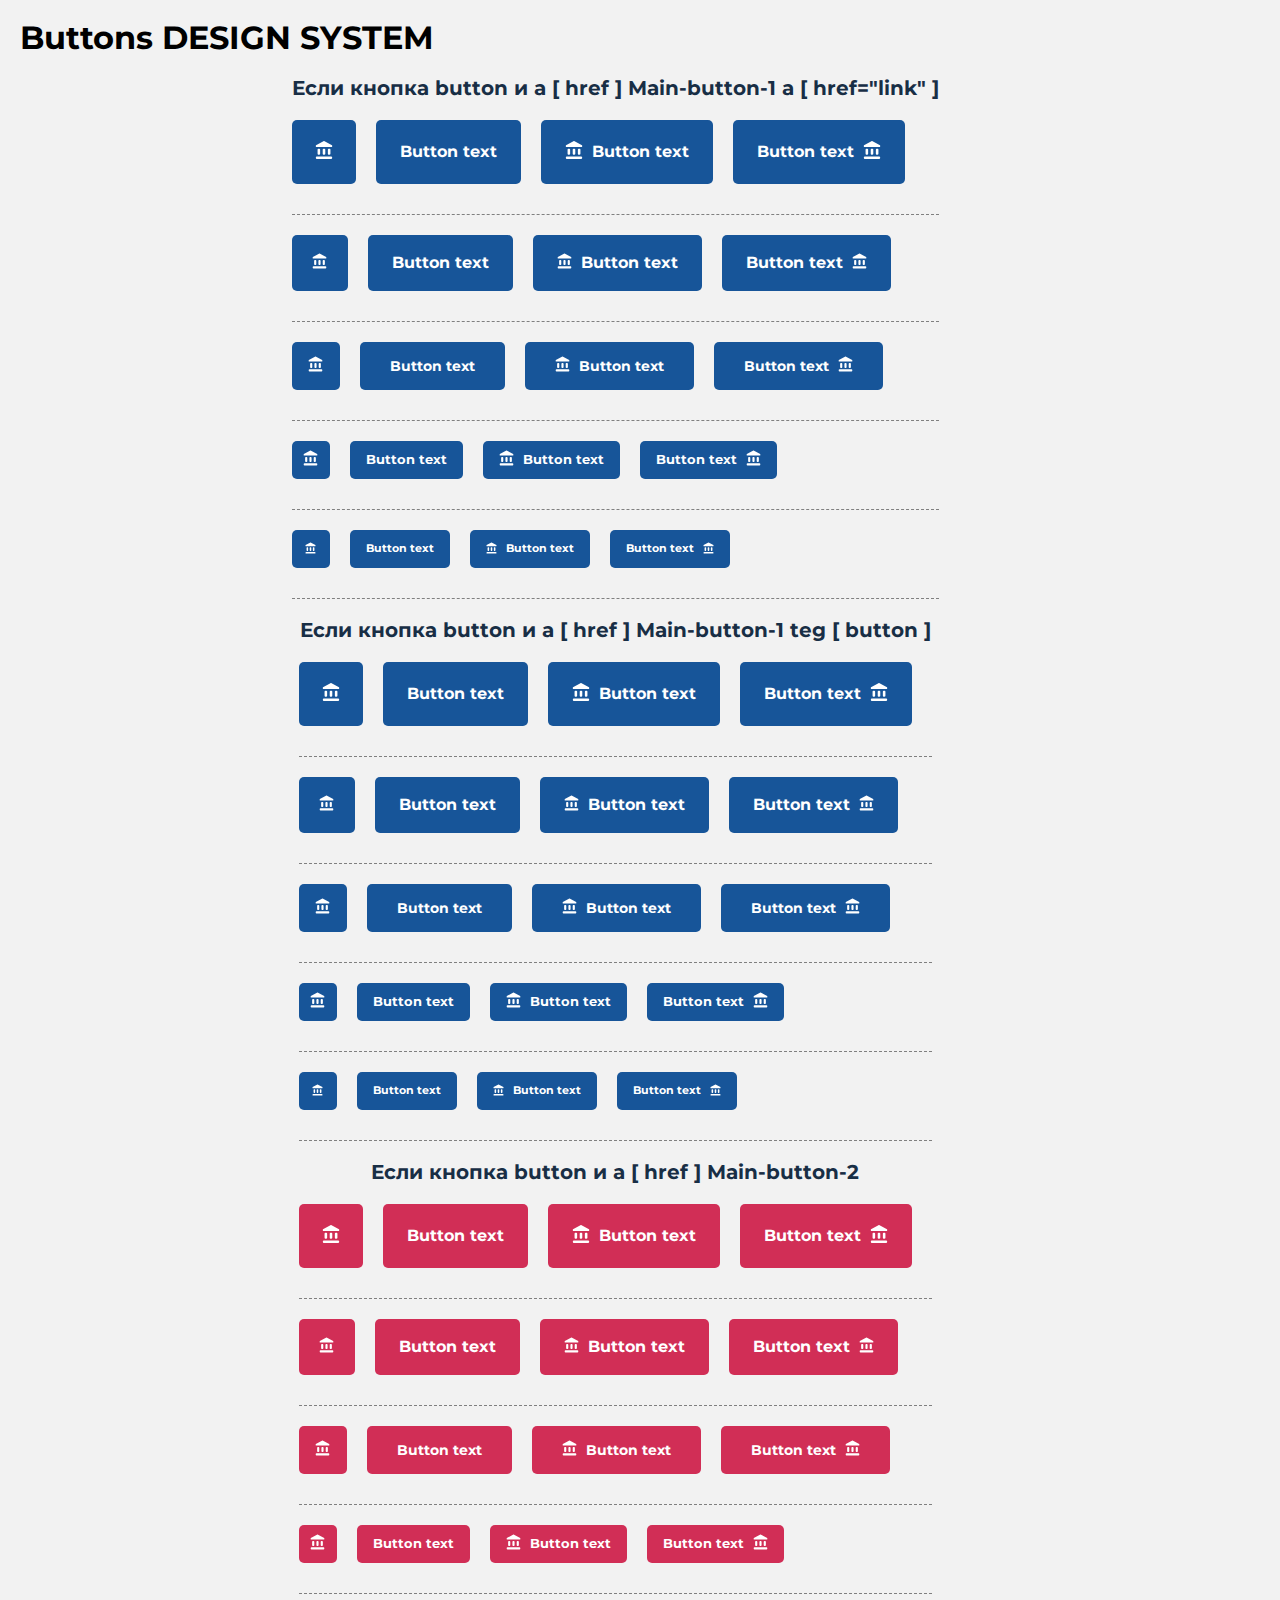
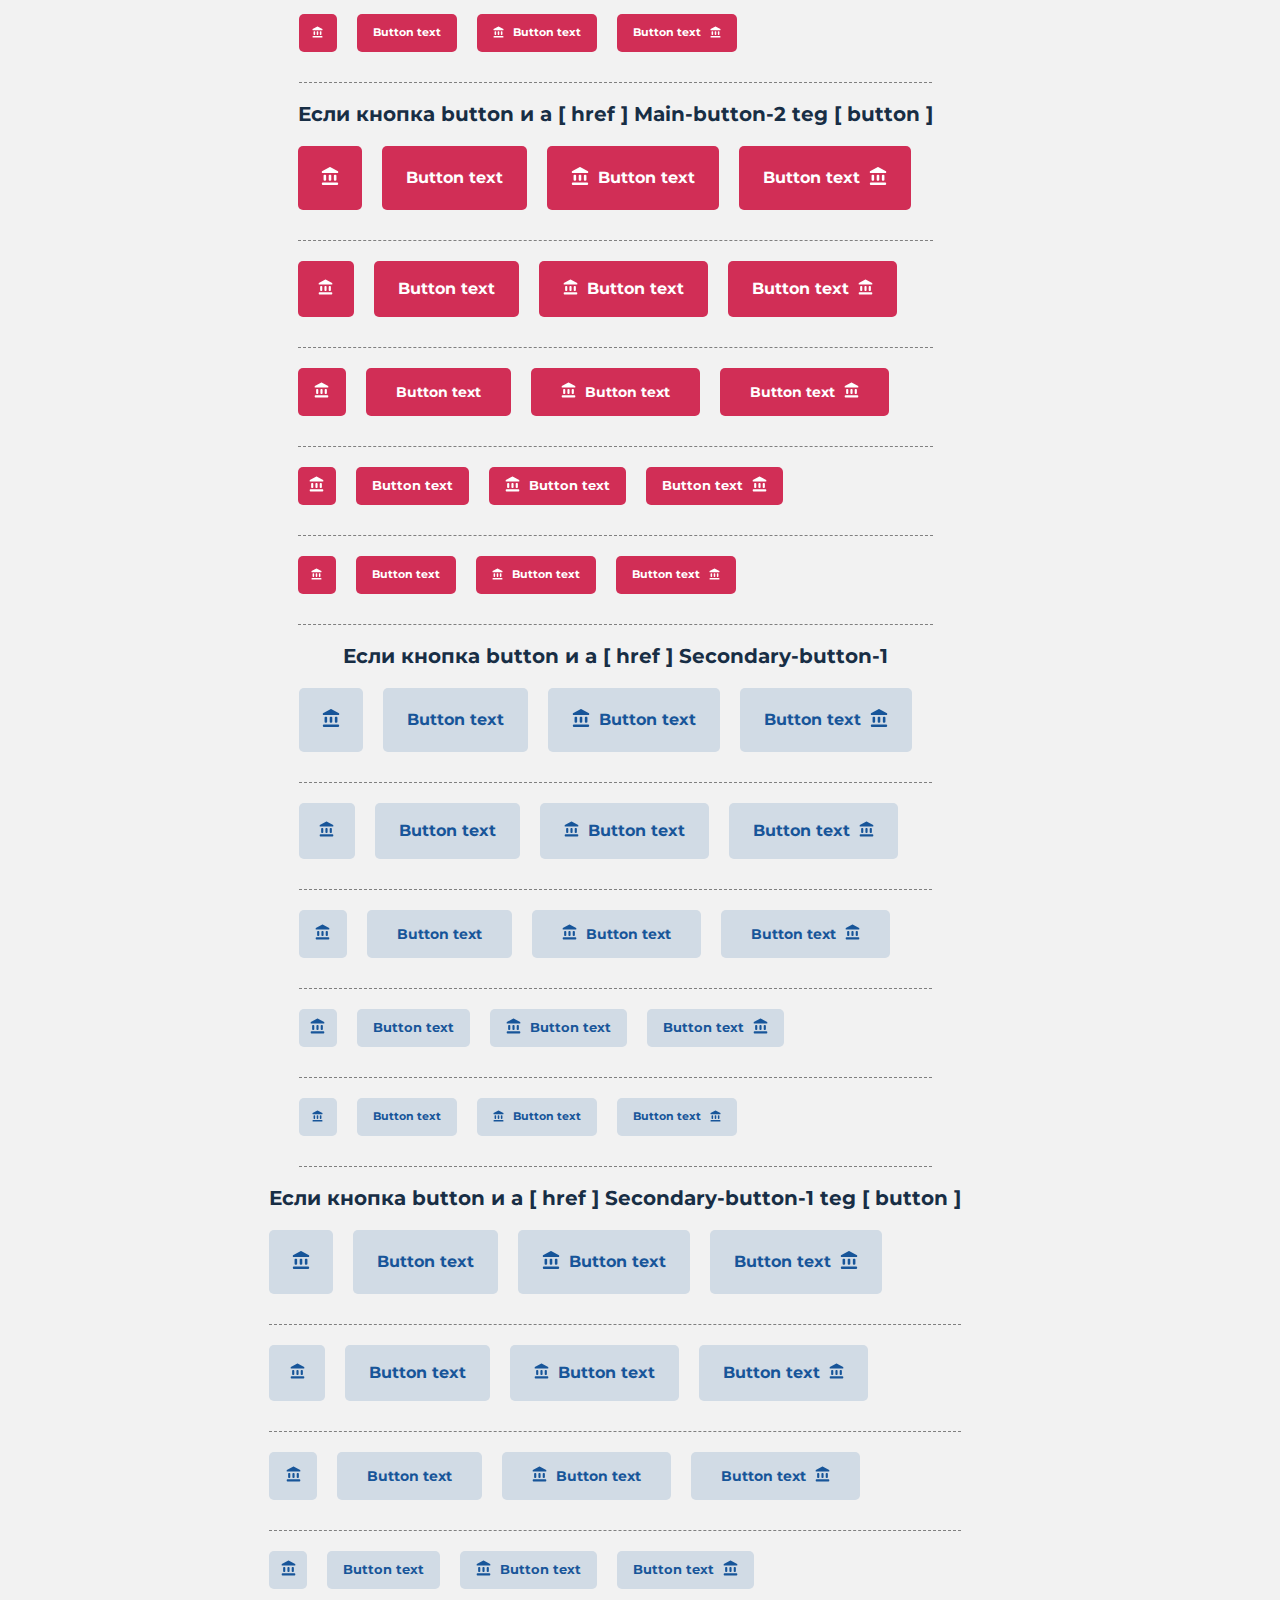
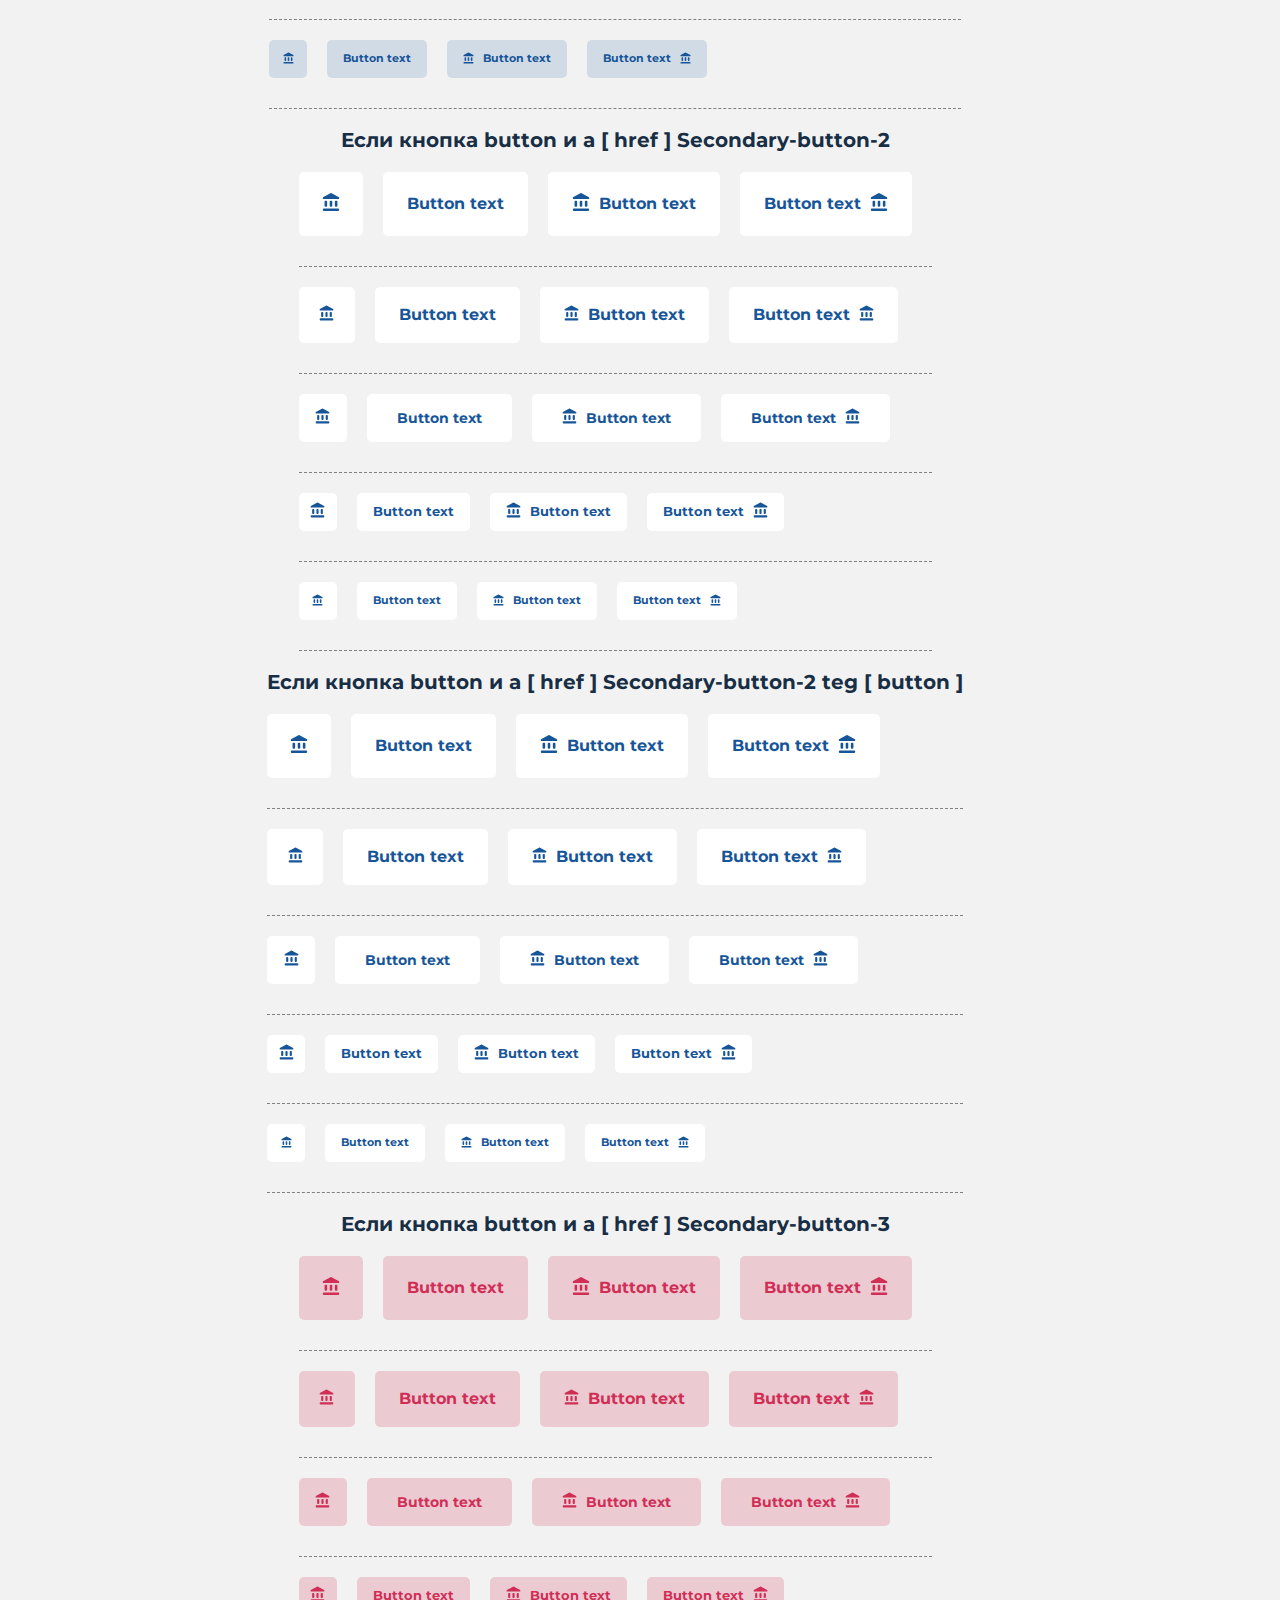
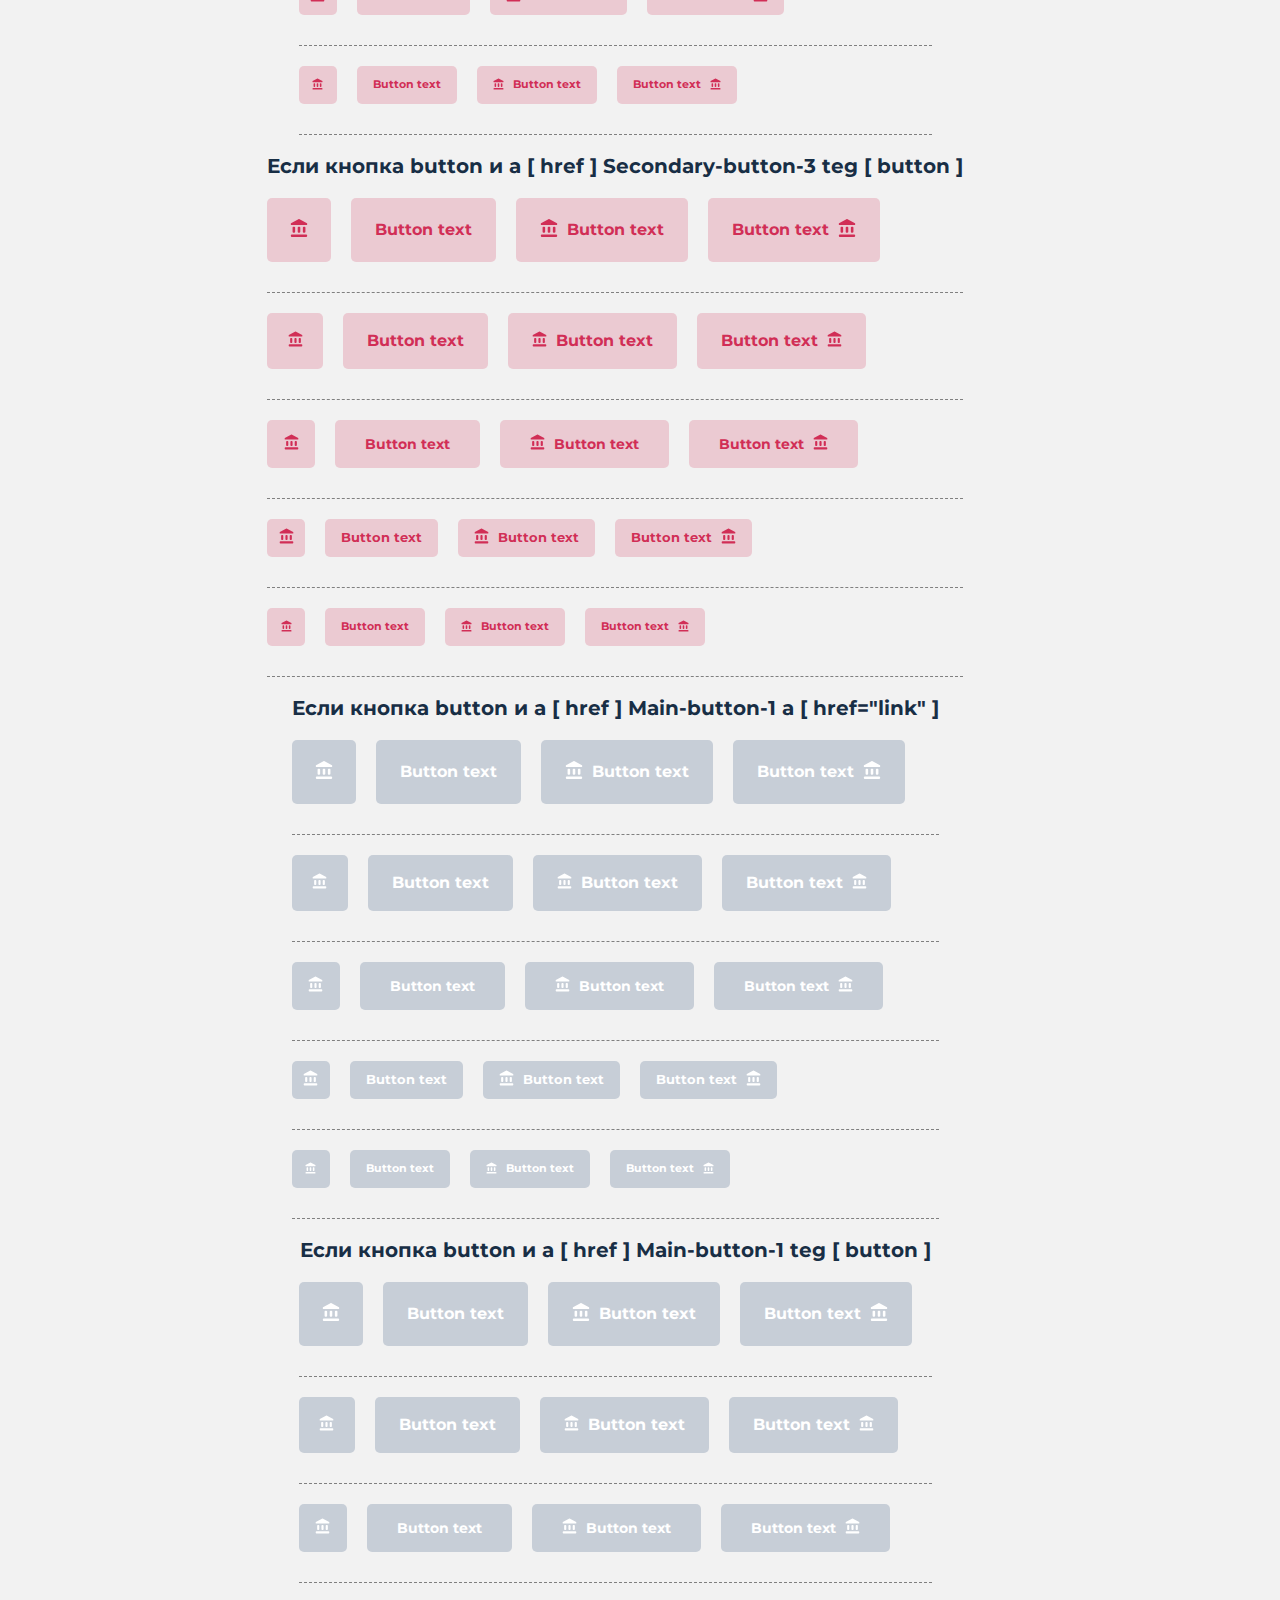
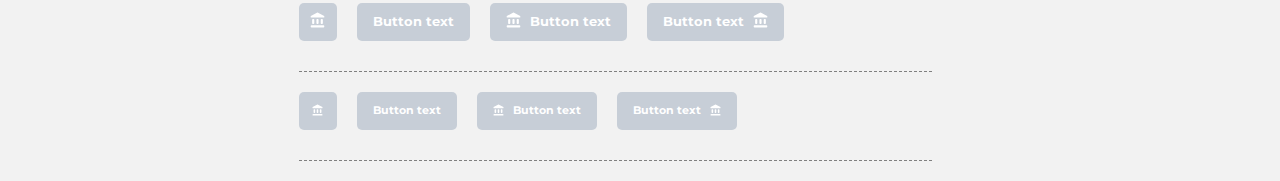
==== commit 0fb49e78: "feat: add disabled page" ====
--- a/buttons.html
+++ b/buttons.html
@@ -23,7 +23,7 @@
                     <div class="main-page__list">
                         <div class="components">
                             <div class="row reset-margin">
-                                <h2 class="components__title">Normal varinat Main-button-1 a  [ href="link" ]</h2>
+                                <h2 class="components__title">Если кнопка button и a [ href ] Main-button-1 a  [ href="link" ]</h2>
                             </div>
                             <div class="components__list">
                                 <div class="col-1-of-5">
@@ -300,7 +300,7 @@
                         </div>
                         <div class="components">
                             <div class="row reset-margin">
-                                <h2 class="components__title">Normal varinat Main-button-1 teg [ button ]</h2>
+                                <h2 class="components__title">Если кнопка button и a [ href ] Main-button-1 teg [ button ]</h2>
                             </div>
                             <div class="components__list">
                                 <div class="col-1-of-5">
@@ -577,7 +577,7 @@
                         </div>
                         <div class="components">
                             <div class="row reset-margin">
-                                <h2 class="components__title">Normal varinat Main-button-2  a [ href="link" ]</h2>
+                                <h2 class="components__title">Если кнопка button и a [ href ] Main-button-2   </h2>
                             </div>
                             <div class="components__list">
                                 <div class="col-1-of-5">
@@ -854,7 +854,7 @@
                         </div>
                         <div class="components">
                             <div class="row reset-margin">
-                                <h2 class="components__title">Normal varinat Main-button-2 teg [ button ]</h2>
+                                <h2 class="components__title">Если кнопка button и a [ href ] Main-button-2 teg [ button ]</h2>
                             </div>
                             <div class="components__list">
                                 <div class="col-1-of-5">
@@ -1131,7 +1131,7 @@
                         </div>
                         <div class="components">
                             <div class="row reset-margin">
-                                <h2 class="components__title">Normal varinat Secondary-button-1 a [ href="link" ]</h2>
+                                <h2 class="components__title">Если кнопка button и a [ href ] Secondary-button-1  </h2>
                             </div>
                             <div class="components__list">
                                 <div class="col-1-of-5">
@@ -1408,7 +1408,7 @@
                         </div>
                         <div class="components">
                             <div class="row reset-margin">
-                                <h2 class="components__title">Normal varinat Secondary-button-1 teg [ button ]</h2>
+                                <h2 class="components__title">Если кнопка button и a [ href ] Secondary-button-1 teg [ button ]</h2>
                             </div>
                             <div class="components__list">
                                 <div class="col-1-of-5">
@@ -1685,7 +1685,7 @@
                         </div>
                         <div class="components">
                             <div class="row reset-margin">
-                                <h2 class="components__title">Normal varinat Secondary-button-2 a [ href="link" ]</h2>
+                                <h2 class="components__title">Если кнопка button и a [ href ] Secondary-button-2  </h2>
                             </div>
                             <div class="components__list">
                                 <div class="col-1-of-5">
@@ -1962,7 +1962,7 @@
                         </div>
                         <div class="components">
                             <div class="row reset-margin">
-                                <h2 class="components__title">Normal varinat Secondary-button-2 teg [ button ]</h2>
+                                <h2 class="components__title">Если кнопка button и a [ href ] Secondary-button-2 teg [ button ]</h2>
                             </div>
                             <div class="components__list">
                                 <div class="col-1-of-5">
@@ -2239,7 +2239,7 @@
                         </div>
                         <div class="components">
                             <div class="row reset-margin">
-                                <h2 class="components__title">Normal varinat Secondary-button-3 a [ href="link" ]</h2>
+                                <h2 class="components__title">Если кнопка button и a [ href ] Secondary-button-3  </h2>
                             </div>
                             <div class="components__list">
                                 <div class="col-1-of-5">
@@ -2516,7 +2516,7 @@
                         </div>
                         <div class="components">
                             <div class="row reset-margin">
-                                <h2 class="components__title">Normal varinat Secondary-button-3 teg [ button ]</h2>
+                                <h2 class="components__title">Если кнопка button и a [ href ] Secondary-button-3 teg [ button ]</h2>
                             </div>
                             <div class="components__list">
                                 <div class="col-1-of-5">
@@ -2780,6 +2780,560 @@
                                             <span class="btn__text">Button text</span>
                                             <span class="btn__icon">
                                                 <svg class="btn__icon-size btn__icon-red btn__icon-blue btn__icon-white btn__icon-pink" width="18" height="20" viewBox="0 0 20 20"
+                                                    fill="none" xmlns="http://www.w3.org/2000/svg">
+                                                    <path
+                                                        d="M3.85691 8.57143C3.30463 8.57143 2.85691 9.01914 2.85691 9.57143V14.2381C2.85691 14.7904 3.30463 15.2381 3.85691 15.2381H4.71405C5.26634 15.2381 5.71405 14.7904 5.71405 14.2381V9.57143C5.71405 9.01914 5.26634 8.57143 4.71405 8.57143H3.85691ZM9.5712 8.57143C9.01891 8.57143 8.5712 9.01914 8.5712 9.57143V14.2381C8.5712 14.7904 9.01891 15.2381 9.5712 15.2381H10.4283C10.9806 15.2381 11.4283 14.7904 11.4283 14.2381V9.57143C11.4283 9.01914 10.9806 8.57143 10.4283 8.57143H9.5712ZM0.952148 19C0.952148 19.5523 1.39986 20 1.95215 20H18.0474C18.5997 20 19.0474 19.5523 19.0474 19V18.1429C19.0474 17.5906 18.5997 17.1429 18.0474 17.1429H1.95215C1.39986 17.1429 0.952148 17.5906 0.952148 18.1429V19ZM15.2855 8.57143C14.7332 8.57143 14.2855 9.01914 14.2855 9.57143V14.2381C14.2855 14.7904 14.7332 15.2381 15.2855 15.2381H16.1426C16.6949 15.2381 17.1426 14.7904 17.1426 14.2381V9.57143C17.1426 9.01914 16.6949 8.57143 16.1426 8.57143H15.2855ZM10.1395 0.0735391C10.052 0.0275064 9.94751 0.0275062 9.86004 0.0735389L1.11242 4.67755C1.01386 4.72943 0.952148 4.83164 0.952148 4.94302V6.36667C0.952148 6.53235 1.08646 6.66667 1.25215 6.66667H18.7474C18.9131 6.66667 19.0474 6.53235 19.0474 6.36667V4.94302C19.0474 4.83164 18.9857 4.72943 18.8871 4.67755L10.1395 0.0735391Z"
+                                                        fill="white" />
+                                                </svg>
+                                            </span>
+                                        </button>
+                                    </div>
+                                </div>
+                            </div>
+                        </div>
+                        <div class="components">
+                            <div class="row reset-margin">
+                                <h2 class="components__title">Если кнопка button и a [ href ] Main-button-1 a  [ href="link" ]</h2>
+                            </div>
+                            <div class="components__list">
+                                <div class="col-1-of-5">
+                                    <div class="components__item">
+                                        <a href="" class="btn btn_main-1 btn_l btn_disabled btn_iconed">
+                                            <span class="btn__icon">
+                                                <svg class="btn__icon-size" viewBox="0 0 20 20" fill="none"
+                                                    xmlns="http://www.w3.org/2000/svg">
+                                                    <path
+                                                        d="M3.85691 8.57143C3.30463 8.57143 2.85691 9.01914 2.85691 9.57143V14.2381C2.85691 14.7904 3.30463 15.2381 3.85691 15.2381H4.71405C5.26634 15.2381 5.71405 14.7904 5.71405 14.2381V9.57143C5.71405 9.01914 5.26634 8.57143 4.71405 8.57143H3.85691ZM9.5712 8.57143C9.01891 8.57143 8.5712 9.01914 8.5712 9.57143V14.2381C8.5712 14.7904 9.01891 15.2381 9.5712 15.2381H10.4283C10.9806 15.2381 11.4283 14.7904 11.4283 14.2381V9.57143C11.4283 9.01914 10.9806 8.57143 10.4283 8.57143H9.5712ZM0.952148 19C0.952148 19.5523 1.39986 20 1.95215 20H18.0474C18.5997 20 19.0474 19.5523 19.0474 19V18.1429C19.0474 17.5906 18.5997 17.1429 18.0474 17.1429H1.95215C1.39986 17.1429 0.952148 17.5906 0.952148 18.1429V19ZM15.2855 8.57143C14.7332 8.57143 14.2855 9.01914 14.2855 9.57143V14.2381C14.2855 14.7904 14.7332 15.2381 15.2855 15.2381H16.1426C16.6949 15.2381 17.1426 14.7904 17.1426 14.2381V9.57143C17.1426 9.01914 16.6949 8.57143 16.1426 8.57143H15.2855ZM10.1395 0.0735391C10.052 0.0275064 9.94751 0.0275062 9.86004 0.0735389L1.11242 4.67755C1.01386 4.72943 0.952148 4.83164 0.952148 4.94302V6.36667C0.952148 6.53235 1.08646 6.66667 1.25215 6.66667H18.7474C18.9131 6.66667 19.0474 6.53235 19.0474 6.36667V4.94302C19.0474 4.83164 18.9857 4.72943 18.8871 4.67755L10.1395 0.0735391Z"
+                                                        fill="white" />
+                                                </svg>
+                                            </span>
+                                            <span class="btn__text">Button text</span>
+                                        </a>
+                                    </div>
+                                    <div class="components__item">
+                                        <a href="" class="btn btn_main-1 btn_l btn_disabled btn_only-text">
+                                            <span class="btn__icon">
+                                                <svg class="btn__icon-size" viewBox="0 0 20 20" fill="none"
+                                                    xmlns="http://www.w3.org/2000/svg">
+                                                    <path
+                                                        d="M3.85691 8.57143C3.30463 8.57143 2.85691 9.01914 2.85691 9.57143V14.2381C2.85691 14.7904 3.30463 15.2381 3.85691 15.2381H4.71405C5.26634 15.2381 5.71405 14.7904 5.71405 14.2381V9.57143C5.71405 9.01914 5.26634 8.57143 4.71405 8.57143H3.85691ZM9.5712 8.57143C9.01891 8.57143 8.5712 9.01914 8.5712 9.57143V14.2381C8.5712 14.7904 9.01891 15.2381 9.5712 15.2381H10.4283C10.9806 15.2381 11.4283 14.7904 11.4283 14.2381V9.57143C11.4283 9.01914 10.9806 8.57143 10.4283 8.57143H9.5712ZM0.952148 19C0.952148 19.5523 1.39986 20 1.95215 20H18.0474C18.5997 20 19.0474 19.5523 19.0474 19V18.1429C19.0474 17.5906 18.5997 17.1429 18.0474 17.1429H1.95215C1.39986 17.1429 0.952148 17.5906 0.952148 18.1429V19ZM15.2855 8.57143C14.7332 8.57143 14.2855 9.01914 14.2855 9.57143V14.2381C14.2855 14.7904 14.7332 15.2381 15.2855 15.2381H16.1426C16.6949 15.2381 17.1426 14.7904 17.1426 14.2381V9.57143C17.1426 9.01914 16.6949 8.57143 16.1426 8.57143H15.2855ZM10.1395 0.0735391C10.052 0.0275064 9.94751 0.0275062 9.86004 0.0735389L1.11242 4.67755C1.01386 4.72943 0.952148 4.83164 0.952148 4.94302V6.36667C0.952148 6.53235 1.08646 6.66667 1.25215 6.66667H18.7474C18.9131 6.66667 19.0474 6.53235 19.0474 6.36667V4.94302C19.0474 4.83164 18.9857 4.72943 18.8871 4.67755L10.1395 0.0735391Z"
+                                                        fill="white" />
+                                                </svg>
+                                            </span>
+                                            <span class="btn__text">Button text</span>
+                                        </a>
+                                    </div>
+                                    <div class="components__item">
+                                        <a href="" class="btn btn_main-1 btn_l btn_disabled">
+                                            <span class="btn__icon">
+                                                <svg class="btn__icon-size" viewBox="0 0 20 20" fill="none"
+                                                    xmlns="http://www.w3.org/2000/svg">
+                                                    <path
+                                                        d="M3.85691 8.57143C3.30463 8.57143 2.85691 9.01914 2.85691 9.57143V14.2381C2.85691 14.7904 3.30463 15.2381 3.85691 15.2381H4.71405C5.26634 15.2381 5.71405 14.7904 5.71405 14.2381V9.57143C5.71405 9.01914 5.26634 8.57143 4.71405 8.57143H3.85691ZM9.5712 8.57143C9.01891 8.57143 8.5712 9.01914 8.5712 9.57143V14.2381C8.5712 14.7904 9.01891 15.2381 9.5712 15.2381H10.4283C10.9806 15.2381 11.4283 14.7904 11.4283 14.2381V9.57143C11.4283 9.01914 10.9806 8.57143 10.4283 8.57143H9.5712ZM0.952148 19C0.952148 19.5523 1.39986 20 1.95215 20H18.0474C18.5997 20 19.0474 19.5523 19.0474 19V18.1429C19.0474 17.5906 18.5997 17.1429 18.0474 17.1429H1.95215C1.39986 17.1429 0.952148 17.5906 0.952148 18.1429V19ZM15.2855 8.57143C14.7332 8.57143 14.2855 9.01914 14.2855 9.57143V14.2381C14.2855 14.7904 14.7332 15.2381 15.2855 15.2381H16.1426C16.6949 15.2381 17.1426 14.7904 17.1426 14.2381V9.57143C17.1426 9.01914 16.6949 8.57143 16.1426 8.57143H15.2855ZM10.1395 0.0735391C10.052 0.0275064 9.94751 0.0275062 9.86004 0.0735389L1.11242 4.67755C1.01386 4.72943 0.952148 4.83164 0.952148 4.94302V6.36667C0.952148 6.53235 1.08646 6.66667 1.25215 6.66667H18.7474C18.9131 6.66667 19.0474 6.53235 19.0474 6.36667V4.94302C19.0474 4.83164 18.9857 4.72943 18.8871 4.67755L10.1395 0.0735391Z"
+                                                        fill="white" />
+                                                </svg>
+                                            </span>
+                                            <span class="btn__text">Button text</span>
+                                        </a>
+                                    </div>
+                                    <div class="components__item">
+                                        <a href="" class="btn btn_main-1 btn_l btn_disabled">
+                                            <span class="btn__text">Button text</span>
+                                            <span class="btn__icon">
+                                                <svg class="btn__icon-size" viewBox="0 0 20 20" fill="none"
+                                                    xmlns="http://www.w3.org/2000/svg">
+                                                    <path
+                                                        d="M3.85691 8.57143C3.30463 8.57143 2.85691 9.01914 2.85691 9.57143V14.2381C2.85691 14.7904 3.30463 15.2381 3.85691 15.2381H4.71405C5.26634 15.2381 5.71405 14.7904 5.71405 14.2381V9.57143C5.71405 9.01914 5.26634 8.57143 4.71405 8.57143H3.85691ZM9.5712 8.57143C9.01891 8.57143 8.5712 9.01914 8.5712 9.57143V14.2381C8.5712 14.7904 9.01891 15.2381 9.5712 15.2381H10.4283C10.9806 15.2381 11.4283 14.7904 11.4283 14.2381V9.57143C11.4283 9.01914 10.9806 8.57143 10.4283 8.57143H9.5712ZM0.952148 19C0.952148 19.5523 1.39986 20 1.95215 20H18.0474C18.5997 20 19.0474 19.5523 19.0474 19V18.1429C19.0474 17.5906 18.5997 17.1429 18.0474 17.1429H1.95215C1.39986 17.1429 0.952148 17.5906 0.952148 18.1429V19ZM15.2855 8.57143C14.7332 8.57143 14.2855 9.01914 14.2855 9.57143V14.2381C14.2855 14.7904 14.7332 15.2381 15.2855 15.2381H16.1426C16.6949 15.2381 17.1426 14.7904 17.1426 14.2381V9.57143C17.1426 9.01914 16.6949 8.57143 16.1426 8.57143H15.2855ZM10.1395 0.0735391C10.052 0.0275064 9.94751 0.0275062 9.86004 0.0735389L1.11242 4.67755C1.01386 4.72943 0.952148 4.83164 0.952148 4.94302V6.36667C0.952148 6.53235 1.08646 6.66667 1.25215 6.66667H18.7474C18.9131 6.66667 19.0474 6.53235 19.0474 6.36667V4.94302C19.0474 4.83164 18.9857 4.72943 18.8871 4.67755L10.1395 0.0735391Z"
+                                                        fill="white" />
+                                                </svg>
+                                            </span>
+                                        </a>
+                                    </div>
+                                </div>
+                                <div class="col-1-of-5">
+                                    <div class="components__item">
+                                        <a href="" class="btn btn_main-1 btn_r btn_disabled btn_iconed">
+                                            <span class="btn__icon">
+                                                <svg class="btn__icon-size" width="18" height="20" viewBox="0 0 20 20"
+                                                    fill="none" xmlns="http://www.w3.org/2000/svg">
+                                                    <path
+                                                        d="M3.85691 8.57143C3.30463 8.57143 2.85691 9.01914 2.85691 9.57143V14.2381C2.85691 14.7904 3.30463 15.2381 3.85691 15.2381H4.71405C5.26634 15.2381 5.71405 14.7904 5.71405 14.2381V9.57143C5.71405 9.01914 5.26634 8.57143 4.71405 8.57143H3.85691ZM9.5712 8.57143C9.01891 8.57143 8.5712 9.01914 8.5712 9.57143V14.2381C8.5712 14.7904 9.01891 15.2381 9.5712 15.2381H10.4283C10.9806 15.2381 11.4283 14.7904 11.4283 14.2381V9.57143C11.4283 9.01914 10.9806 8.57143 10.4283 8.57143H9.5712ZM0.952148 19C0.952148 19.5523 1.39986 20 1.95215 20H18.0474C18.5997 20 19.0474 19.5523 19.0474 19V18.1429C19.0474 17.5906 18.5997 17.1429 18.0474 17.1429H1.95215C1.39986 17.1429 0.952148 17.5906 0.952148 18.1429V19ZM15.2855 8.57143C14.7332 8.57143 14.2855 9.01914 14.2855 9.57143V14.2381C14.2855 14.7904 14.7332 15.2381 15.2855 15.2381H16.1426C16.6949 15.2381 17.1426 14.7904 17.1426 14.2381V9.57143C17.1426 9.01914 16.6949 8.57143 16.1426 8.57143H15.2855ZM10.1395 0.0735391C10.052 0.0275064 9.94751 0.0275062 9.86004 0.0735389L1.11242 4.67755C1.01386 4.72943 0.952148 4.83164 0.952148 4.94302V6.36667C0.952148 6.53235 1.08646 6.66667 1.25215 6.66667H18.7474C18.9131 6.66667 19.0474 6.53235 19.0474 6.36667V4.94302C19.0474 4.83164 18.9857 4.72943 18.8871 4.67755L10.1395 0.0735391Z"
+                                                        fill="white" />
+                                                </svg>
+                                            </span>
+                                            <span class="btn__text">Button text</span>
+                                        </a>
+                                    </div>
+                                    <div class="components__item">
+                                        <a href="" class="btn btn_main-1 btn_r btn_disabled btn_only-text">
+                                            <span class="btn__icon">
+                                                <svg class="btn__icon-size" width="18" height="20" viewBox="0 0 20 20"
+                                                    fill="none" xmlns="http://www.w3.org/2000/svg">
+                                                    <path
+                                                        d="M3.85691 8.57143C3.30463 8.57143 2.85691 9.01914 2.85691 9.57143V14.2381C2.85691 14.7904 3.30463 15.2381 3.85691 15.2381H4.71405C5.26634 15.2381 5.71405 14.7904 5.71405 14.2381V9.57143C5.71405 9.01914 5.26634 8.57143 4.71405 8.57143H3.85691ZM9.5712 8.57143C9.01891 8.57143 8.5712 9.01914 8.5712 9.57143V14.2381C8.5712 14.7904 9.01891 15.2381 9.5712 15.2381H10.4283C10.9806 15.2381 11.4283 14.7904 11.4283 14.2381V9.57143C11.4283 9.01914 10.9806 8.57143 10.4283 8.57143H9.5712ZM0.952148 19C0.952148 19.5523 1.39986 20 1.95215 20H18.0474C18.5997 20 19.0474 19.5523 19.0474 19V18.1429C19.0474 17.5906 18.5997 17.1429 18.0474 17.1429H1.95215C1.39986 17.1429 0.952148 17.5906 0.952148 18.1429V19ZM15.2855 8.57143C14.7332 8.57143 14.2855 9.01914 14.2855 9.57143V14.2381C14.2855 14.7904 14.7332 15.2381 15.2855 15.2381H16.1426C16.6949 15.2381 17.1426 14.7904 17.1426 14.2381V9.57143C17.1426 9.01914 16.6949 8.57143 16.1426 8.57143H15.2855ZM10.1395 0.0735391C10.052 0.0275064 9.94751 0.0275062 9.86004 0.0735389L1.11242 4.67755C1.01386 4.72943 0.952148 4.83164 0.952148 4.94302V6.36667C0.952148 6.53235 1.08646 6.66667 1.25215 6.66667H18.7474C18.9131 6.66667 19.0474 6.53235 19.0474 6.36667V4.94302C19.0474 4.83164 18.9857 4.72943 18.8871 4.67755L10.1395 0.0735391Z"
+                                                        fill="white" />
+                                                </svg>
+                                            </span>
+                                            <span class="btn__text">Button text</span>
+                                        </a>
+                                    </div>
+                                    <div class="components__item">
+                                        <a href="" class="btn btn_main-1 btn_r btn_disabled">
+                                            <span class="btn__icon">
+                                                <svg class="btn__icon-size" width="18" height="20" viewBox="0 0 20 20"
+                                                    fill="none" xmlns="http://www.w3.org/2000/svg">
+                                                    <path
+                                                        d="M3.85691 8.57143C3.30463 8.57143 2.85691 9.01914 2.85691 9.57143V14.2381C2.85691 14.7904 3.30463 15.2381 3.85691 15.2381H4.71405C5.26634 15.2381 5.71405 14.7904 5.71405 14.2381V9.57143C5.71405 9.01914 5.26634 8.57143 4.71405 8.57143H3.85691ZM9.5712 8.57143C9.01891 8.57143 8.5712 9.01914 8.5712 9.57143V14.2381C8.5712 14.7904 9.01891 15.2381 9.5712 15.2381H10.4283C10.9806 15.2381 11.4283 14.7904 11.4283 14.2381V9.57143C11.4283 9.01914 10.9806 8.57143 10.4283 8.57143H9.5712ZM0.952148 19C0.952148 19.5523 1.39986 20 1.95215 20H18.0474C18.5997 20 19.0474 19.5523 19.0474 19V18.1429C19.0474 17.5906 18.5997 17.1429 18.0474 17.1429H1.95215C1.39986 17.1429 0.952148 17.5906 0.952148 18.1429V19ZM15.2855 8.57143C14.7332 8.57143 14.2855 9.01914 14.2855 9.57143V14.2381C14.2855 14.7904 14.7332 15.2381 15.2855 15.2381H16.1426C16.6949 15.2381 17.1426 14.7904 17.1426 14.2381V9.57143C17.1426 9.01914 16.6949 8.57143 16.1426 8.57143H15.2855ZM10.1395 0.0735391C10.052 0.0275064 9.94751 0.0275062 9.86004 0.0735389L1.11242 4.67755C1.01386 4.72943 0.952148 4.83164 0.952148 4.94302V6.36667C0.952148 6.53235 1.08646 6.66667 1.25215 6.66667H18.7474C18.9131 6.66667 19.0474 6.53235 19.0474 6.36667V4.94302C19.0474 4.83164 18.9857 4.72943 18.8871 4.67755L10.1395 0.0735391Z"
+                                                        fill="white" />
+                                                </svg>
+                                            </span>
+                                            <span class="btn__text">Button text</span>
+                                        </a>
+                                    </div>
+                                    <div class="components__item">
+                                        <a href="" class="btn btn_main-1 btn_r btn_disabled">
+                                            <span class="btn__text">Button text</span>
+                                            <span class="btn__icon">
+                                                <svg class="btn__icon-size" width="18" height="20" viewBox="0 0 20 20"
+                                                    fill="none" xmlns="http://www.w3.org/2000/svg">
+                                                    <path
+                                                        d="M3.85691 8.57143C3.30463 8.57143 2.85691 9.01914 2.85691 9.57143V14.2381C2.85691 14.7904 3.30463 15.2381 3.85691 15.2381H4.71405C5.26634 15.2381 5.71405 14.7904 5.71405 14.2381V9.57143C5.71405 9.01914 5.26634 8.57143 4.71405 8.57143H3.85691ZM9.5712 8.57143C9.01891 8.57143 8.5712 9.01914 8.5712 9.57143V14.2381C8.5712 14.7904 9.01891 15.2381 9.5712 15.2381H10.4283C10.9806 15.2381 11.4283 14.7904 11.4283 14.2381V9.57143C11.4283 9.01914 10.9806 8.57143 10.4283 8.57143H9.5712ZM0.952148 19C0.952148 19.5523 1.39986 20 1.95215 20H18.0474C18.5997 20 19.0474 19.5523 19.0474 19V18.1429C19.0474 17.5906 18.5997 17.1429 18.0474 17.1429H1.95215C1.39986 17.1429 0.952148 17.5906 0.952148 18.1429V19ZM15.2855 8.57143C14.7332 8.57143 14.2855 9.01914 14.2855 9.57143V14.2381C14.2855 14.7904 14.7332 15.2381 15.2855 15.2381H16.1426C16.6949 15.2381 17.1426 14.7904 17.1426 14.2381V9.57143C17.1426 9.01914 16.6949 8.57143 16.1426 8.57143H15.2855ZM10.1395 0.0735391C10.052 0.0275064 9.94751 0.0275062 9.86004 0.0735389L1.11242 4.67755C1.01386 4.72943 0.952148 4.83164 0.952148 4.94302V6.36667C0.952148 6.53235 1.08646 6.66667 1.25215 6.66667H18.7474C18.9131 6.66667 19.0474 6.53235 19.0474 6.36667V4.94302C19.0474 4.83164 18.9857 4.72943 18.8871 4.67755L10.1395 0.0735391Z"
+                                                        fill="white" />
+                                                </svg>
+                                            </span>
+                                        </a>
+                                    </div>
+                                </div>
+                                <div class="col-1-of-5">
+                                    <div class="components__item">
+                                        <a href="" class="btn btn_main-1 btn_ml btn_disabled btn_iconed">
+                                            <span class="btn__icon">
+                                                <svg class="btn__icon-size" width="18" height="20" viewBox="0 0 20 20"
+                                                    fill="none" xmlns="http://www.w3.org/2000/svg">
+                                                    <path
+                                                        d="M3.85691 8.57143C3.30463 8.57143 2.85691 9.01914 2.85691 9.57143V14.2381C2.85691 14.7904 3.30463 15.2381 3.85691 15.2381H4.71405C5.26634 15.2381 5.71405 14.7904 5.71405 14.2381V9.57143C5.71405 9.01914 5.26634 8.57143 4.71405 8.57143H3.85691ZM9.5712 8.57143C9.01891 8.57143 8.5712 9.01914 8.5712 9.57143V14.2381C8.5712 14.7904 9.01891 15.2381 9.5712 15.2381H10.4283C10.9806 15.2381 11.4283 14.7904 11.4283 14.2381V9.57143C11.4283 9.01914 10.9806 8.57143 10.4283 8.57143H9.5712ZM0.952148 19C0.952148 19.5523 1.39986 20 1.95215 20H18.0474C18.5997 20 19.0474 19.5523 19.0474 19V18.1429C19.0474 17.5906 18.5997 17.1429 18.0474 17.1429H1.95215C1.39986 17.1429 0.952148 17.5906 0.952148 18.1429V19ZM15.2855 8.57143C14.7332 8.57143 14.2855 9.01914 14.2855 9.57143V14.2381C14.2855 14.7904 14.7332 15.2381 15.2855 15.2381H16.1426C16.6949 15.2381 17.1426 14.7904 17.1426 14.2381V9.57143C17.1426 9.01914 16.6949 8.57143 16.1426 8.57143H15.2855ZM10.1395 0.0735391C10.052 0.0275064 9.94751 0.0275062 9.86004 0.0735389L1.11242 4.67755C1.01386 4.72943 0.952148 4.83164 0.952148 4.94302V6.36667C0.952148 6.53235 1.08646 6.66667 1.25215 6.66667H18.7474C18.9131 6.66667 19.0474 6.53235 19.0474 6.36667V4.94302C19.0474 4.83164 18.9857 4.72943 18.8871 4.67755L10.1395 0.0735391Z"
+                                                        fill="white" />
+                                                </svg>
+                                            </span>
+                                            <span class="btn__text">Button text</span>
+                                        </a>
+                                    </div>
+                                    <div class="components__item">
+                                        <a href="" class="btn btn_main-1 btn_ml btn_disabled btn_only-text">
+                                            <span class="btn__icon">
+                                                <svg class="btn__icon-size" width="18" height="20" viewBox="0 0 20 20"
+                                                    fill="none" xmlns="http://www.w3.org/2000/svg">
+                                                    <path
+                                                        d="M3.85691 8.57143C3.30463 8.57143 2.85691 9.01914 2.85691 9.57143V14.2381C2.85691 14.7904 3.30463 15.2381 3.85691 15.2381H4.71405C5.26634 15.2381 5.71405 14.7904 5.71405 14.2381V9.57143C5.71405 9.01914 5.26634 8.57143 4.71405 8.57143H3.85691ZM9.5712 8.57143C9.01891 8.57143 8.5712 9.01914 8.5712 9.57143V14.2381C8.5712 14.7904 9.01891 15.2381 9.5712 15.2381H10.4283C10.9806 15.2381 11.4283 14.7904 11.4283 14.2381V9.57143C11.4283 9.01914 10.9806 8.57143 10.4283 8.57143H9.5712ZM0.952148 19C0.952148 19.5523 1.39986 20 1.95215 20H18.0474C18.5997 20 19.0474 19.5523 19.0474 19V18.1429C19.0474 17.5906 18.5997 17.1429 18.0474 17.1429H1.95215C1.39986 17.1429 0.952148 17.5906 0.952148 18.1429V19ZM15.2855 8.57143C14.7332 8.57143 14.2855 9.01914 14.2855 9.57143V14.2381C14.2855 14.7904 14.7332 15.2381 15.2855 15.2381H16.1426C16.6949 15.2381 17.1426 14.7904 17.1426 14.2381V9.57143C17.1426 9.01914 16.6949 8.57143 16.1426 8.57143H15.2855ZM10.1395 0.0735391C10.052 0.0275064 9.94751 0.0275062 9.86004 0.0735389L1.11242 4.67755C1.01386 4.72943 0.952148 4.83164 0.952148 4.94302V6.36667C0.952148 6.53235 1.08646 6.66667 1.25215 6.66667H18.7474C18.9131 6.66667 19.0474 6.53235 19.0474 6.36667V4.94302C19.0474 4.83164 18.9857 4.72943 18.8871 4.67755L10.1395 0.0735391Z"
+                                                        fill="white" />
+                                                </svg>
+                                            </span>
+                                            <span class="btn__text">Button text</span>
+                                        </a>
+                                    </div>
+                                    <div class="components__item">
+                                        <a href="" class="btn btn_main-1 btn_ml btn_disabled">
+                                            <span class="btn__icon">
+                                                <svg class="btn__icon-size" width="18" height="20" viewBox="0 0 20 20"
+                                                    fill="none" xmlns="http://www.w3.org/2000/svg">
+                                                    <path
+                                                        d="M3.85691 8.57143C3.30463 8.57143 2.85691 9.01914 2.85691 9.57143V14.2381C2.85691 14.7904 3.30463 15.2381 3.85691 15.2381H4.71405C5.26634 15.2381 5.71405 14.7904 5.71405 14.2381V9.57143C5.71405 9.01914 5.26634 8.57143 4.71405 8.57143H3.85691ZM9.5712 8.57143C9.01891 8.57143 8.5712 9.01914 8.5712 9.57143V14.2381C8.5712 14.7904 9.01891 15.2381 9.5712 15.2381H10.4283C10.9806 15.2381 11.4283 14.7904 11.4283 14.2381V9.57143C11.4283 9.01914 10.9806 8.57143 10.4283 8.57143H9.5712ZM0.952148 19C0.952148 19.5523 1.39986 20 1.95215 20H18.0474C18.5997 20 19.0474 19.5523 19.0474 19V18.1429C19.0474 17.5906 18.5997 17.1429 18.0474 17.1429H1.95215C1.39986 17.1429 0.952148 17.5906 0.952148 18.1429V19ZM15.2855 8.57143C14.7332 8.57143 14.2855 9.01914 14.2855 9.57143V14.2381C14.2855 14.7904 14.7332 15.2381 15.2855 15.2381H16.1426C16.6949 15.2381 17.1426 14.7904 17.1426 14.2381V9.57143C17.1426 9.01914 16.6949 8.57143 16.1426 8.57143H15.2855ZM10.1395 0.0735391C10.052 0.0275064 9.94751 0.0275062 9.86004 0.0735389L1.11242 4.67755C1.01386 4.72943 0.952148 4.83164 0.952148 4.94302V6.36667C0.952148 6.53235 1.08646 6.66667 1.25215 6.66667H18.7474C18.9131 6.66667 19.0474 6.53235 19.0474 6.36667V4.94302C19.0474 4.83164 18.9857 4.72943 18.8871 4.67755L10.1395 0.0735391Z"
+                                                        fill="white" />
+                                                </svg>
+                                            </span>
+                                            <span class="btn__text">Button text</span>
+                                        </a>
+                                    </div>
+                                    <div class="components__item">
+                                        <a href="" class="btn btn_main-1 btn_ml btn_disabled">
+                                            <span class="btn__text">Button text</span>
+                                            <span class="btn__icon">
+                                                <svg class="btn__icon-size" width="18" height="20" viewBox="0 0 20 20"
+                                                    fill="none" xmlns="http://www.w3.org/2000/svg">
+                                                    <path
+                                                        d="M3.85691 8.57143C3.30463 8.57143 2.85691 9.01914 2.85691 9.57143V14.2381C2.85691 14.7904 3.30463 15.2381 3.85691 15.2381H4.71405C5.26634 15.2381 5.71405 14.7904 5.71405 14.2381V9.57143C5.71405 9.01914 5.26634 8.57143 4.71405 8.57143H3.85691ZM9.5712 8.57143C9.01891 8.57143 8.5712 9.01914 8.5712 9.57143V14.2381C8.5712 14.7904 9.01891 15.2381 9.5712 15.2381H10.4283C10.9806 15.2381 11.4283 14.7904 11.4283 14.2381V9.57143C11.4283 9.01914 10.9806 8.57143 10.4283 8.57143H9.5712ZM0.952148 19C0.952148 19.5523 1.39986 20 1.95215 20H18.0474C18.5997 20 19.0474 19.5523 19.0474 19V18.1429C19.0474 17.5906 18.5997 17.1429 18.0474 17.1429H1.95215C1.39986 17.1429 0.952148 17.5906 0.952148 18.1429V19ZM15.2855 8.57143C14.7332 8.57143 14.2855 9.01914 14.2855 9.57143V14.2381C14.2855 14.7904 14.7332 15.2381 15.2855 15.2381H16.1426C16.6949 15.2381 17.1426 14.7904 17.1426 14.2381V9.57143C17.1426 9.01914 16.6949 8.57143 16.1426 8.57143H15.2855ZM10.1395 0.0735391C10.052 0.0275064 9.94751 0.0275062 9.86004 0.0735389L1.11242 4.67755C1.01386 4.72943 0.952148 4.83164 0.952148 4.94302V6.36667C0.952148 6.53235 1.08646 6.66667 1.25215 6.66667H18.7474C18.9131 6.66667 19.0474 6.53235 19.0474 6.36667V4.94302C19.0474 4.83164 18.9857 4.72943 18.8871 4.67755L10.1395 0.0735391Z"
+                                                        fill="white" />
+                                                </svg>
+                                            </span>
+                                        </a>
+                                    </div>
+                                </div>
+                                <div class="col-1-of-5">
+                                    <div class="components__item">
+                                        <a href="" class="btn btn_main-1 btn_m btn_disabled btn_iconed">
+                                            <span class="btn__icon">
+                                                <svg class="btn__icon-size" width="18" height="20" viewBox="0 0 20 20"
+                                                    fill="none" xmlns="http://www.w3.org/2000/svg">
+                                                    <path
+                                                        d="M3.85691 8.57143C3.30463 8.57143 2.85691 9.01914 2.85691 9.57143V14.2381C2.85691 14.7904 3.30463 15.2381 3.85691 15.2381H4.71405C5.26634 15.2381 5.71405 14.7904 5.71405 14.2381V9.57143C5.71405 9.01914 5.26634 8.57143 4.71405 8.57143H3.85691ZM9.5712 8.57143C9.01891 8.57143 8.5712 9.01914 8.5712 9.57143V14.2381C8.5712 14.7904 9.01891 15.2381 9.5712 15.2381H10.4283C10.9806 15.2381 11.4283 14.7904 11.4283 14.2381V9.57143C11.4283 9.01914 10.9806 8.57143 10.4283 8.57143H9.5712ZM0.952148 19C0.952148 19.5523 1.39986 20 1.95215 20H18.0474C18.5997 20 19.0474 19.5523 19.0474 19V18.1429C19.0474 17.5906 18.5997 17.1429 18.0474 17.1429H1.95215C1.39986 17.1429 0.952148 17.5906 0.952148 18.1429V19ZM15.2855 8.57143C14.7332 8.57143 14.2855 9.01914 14.2855 9.57143V14.2381C14.2855 14.7904 14.7332 15.2381 15.2855 15.2381H16.1426C16.6949 15.2381 17.1426 14.7904 17.1426 14.2381V9.57143C17.1426 9.01914 16.6949 8.57143 16.1426 8.57143H15.2855ZM10.1395 0.0735391C10.052 0.0275064 9.94751 0.0275062 9.86004 0.0735389L1.11242 4.67755C1.01386 4.72943 0.952148 4.83164 0.952148 4.94302V6.36667C0.952148 6.53235 1.08646 6.66667 1.25215 6.66667H18.7474C18.9131 6.66667 19.0474 6.53235 19.0474 6.36667V4.94302C19.0474 4.83164 18.9857 4.72943 18.8871 4.67755L10.1395 0.0735391Z"
+                                                        fill="white" />
+                                                </svg>
+                                            </span>
+                                            <span class="btn__text">Button text</span>
+                                        </a>
+                                    </div>
+                                    <div class="components__item">
+                                        <a href="" class="btn btn_main-1 btn_m btn_disabled btn_only-text">
+                                            <span class="btn__icon">
+                                                <svg class="btn__icon-size" width="18" height="20" viewBox="0 0 20 20"
+                                                    fill="none" xmlns="http://www.w3.org/2000/svg">
+                                                    <path
+                                                        d="M3.85691 8.57143C3.30463 8.57143 2.85691 9.01914 2.85691 9.57143V14.2381C2.85691 14.7904 3.30463 15.2381 3.85691 15.2381H4.71405C5.26634 15.2381 5.71405 14.7904 5.71405 14.2381V9.57143C5.71405 9.01914 5.26634 8.57143 4.71405 8.57143H3.85691ZM9.5712 8.57143C9.01891 8.57143 8.5712 9.01914 8.5712 9.57143V14.2381C8.5712 14.7904 9.01891 15.2381 9.5712 15.2381H10.4283C10.9806 15.2381 11.4283 14.7904 11.4283 14.2381V9.57143C11.4283 9.01914 10.9806 8.57143 10.4283 8.57143H9.5712ZM0.952148 19C0.952148 19.5523 1.39986 20 1.95215 20H18.0474C18.5997 20 19.0474 19.5523 19.0474 19V18.1429C19.0474 17.5906 18.5997 17.1429 18.0474 17.1429H1.95215C1.39986 17.1429 0.952148 17.5906 0.952148 18.1429V19ZM15.2855 8.57143C14.7332 8.57143 14.2855 9.01914 14.2855 9.57143V14.2381C14.2855 14.7904 14.7332 15.2381 15.2855 15.2381H16.1426C16.6949 15.2381 17.1426 14.7904 17.1426 14.2381V9.57143C17.1426 9.01914 16.6949 8.57143 16.1426 8.57143H15.2855ZM10.1395 0.0735391C10.052 0.0275064 9.94751 0.0275062 9.86004 0.0735389L1.11242 4.67755C1.01386 4.72943 0.952148 4.83164 0.952148 4.94302V6.36667C0.952148 6.53235 1.08646 6.66667 1.25215 6.66667H18.7474C18.9131 6.66667 19.0474 6.53235 19.0474 6.36667V4.94302C19.0474 4.83164 18.9857 4.72943 18.8871 4.67755L10.1395 0.0735391Z"
+                                                        fill="white" />
+                                                </svg>
+                                            </span>
+                                            <span class="btn__text">Button text</span>
+                                        </a>
+                                    </div>
+                                    <div class="components__item">
+                                        <a href="" class="btn btn_main-1 btn_m btn_disabled">
+                                            <span class="btn__icon">
+                                                <svg class="btn__icon-size" width="18" height="20" viewBox="0 0 20 20"
+                                                    fill="none" xmlns="http://www.w3.org/2000/svg">
+                                                    <path
+                                                        d="M3.85691 8.57143C3.30463 8.57143 2.85691 9.01914 2.85691 9.57143V14.2381C2.85691 14.7904 3.30463 15.2381 3.85691 15.2381H4.71405C5.26634 15.2381 5.71405 14.7904 5.71405 14.2381V9.57143C5.71405 9.01914 5.26634 8.57143 4.71405 8.57143H3.85691ZM9.5712 8.57143C9.01891 8.57143 8.5712 9.01914 8.5712 9.57143V14.2381C8.5712 14.7904 9.01891 15.2381 9.5712 15.2381H10.4283C10.9806 15.2381 11.4283 14.7904 11.4283 14.2381V9.57143C11.4283 9.01914 10.9806 8.57143 10.4283 8.57143H9.5712ZM0.952148 19C0.952148 19.5523 1.39986 20 1.95215 20H18.0474C18.5997 20 19.0474 19.5523 19.0474 19V18.1429C19.0474 17.5906 18.5997 17.1429 18.0474 17.1429H1.95215C1.39986 17.1429 0.952148 17.5906 0.952148 18.1429V19ZM15.2855 8.57143C14.7332 8.57143 14.2855 9.01914 14.2855 9.57143V14.2381C14.2855 14.7904 14.7332 15.2381 15.2855 15.2381H16.1426C16.6949 15.2381 17.1426 14.7904 17.1426 14.2381V9.57143C17.1426 9.01914 16.6949 8.57143 16.1426 8.57143H15.2855ZM10.1395 0.0735391C10.052 0.0275064 9.94751 0.0275062 9.86004 0.0735389L1.11242 4.67755C1.01386 4.72943 0.952148 4.83164 0.952148 4.94302V6.36667C0.952148 6.53235 1.08646 6.66667 1.25215 6.66667H18.7474C18.9131 6.66667 19.0474 6.53235 19.0474 6.36667V4.94302C19.0474 4.83164 18.9857 4.72943 18.8871 4.67755L10.1395 0.0735391Z"
+                                                        fill="white" />
+                                                </svg>
+                                            </span>
+                                            <span class="btn__text">Button text</span>
+                                        </a>
+                                    </div>
+                                    <div class="components__item">
+                                        <a href="" class="btn btn_main-1 btn_m btn_disabled">
+                                            <span class="btn__text">Button text</span>
+                                            <span class="btn__icon">
+                                                <svg class="btn__icon-size" width="18" height="20" viewBox="0 0 20 20"
+                                                    fill="none" xmlns="http://www.w3.org/2000/svg">
+                                                    <path
+                                                        d="M3.85691 8.57143C3.30463 8.57143 2.85691 9.01914 2.85691 9.57143V14.2381C2.85691 14.7904 3.30463 15.2381 3.85691 15.2381H4.71405C5.26634 15.2381 5.71405 14.7904 5.71405 14.2381V9.57143C5.71405 9.01914 5.26634 8.57143 4.71405 8.57143H3.85691ZM9.5712 8.57143C9.01891 8.57143 8.5712 9.01914 8.5712 9.57143V14.2381C8.5712 14.7904 9.01891 15.2381 9.5712 15.2381H10.4283C10.9806 15.2381 11.4283 14.7904 11.4283 14.2381V9.57143C11.4283 9.01914 10.9806 8.57143 10.4283 8.57143H9.5712ZM0.952148 19C0.952148 19.5523 1.39986 20 1.95215 20H18.0474C18.5997 20 19.0474 19.5523 19.0474 19V18.1429C19.0474 17.5906 18.5997 17.1429 18.0474 17.1429H1.95215C1.39986 17.1429 0.952148 17.5906 0.952148 18.1429V19ZM15.2855 8.57143C14.7332 8.57143 14.2855 9.01914 14.2855 9.57143V14.2381C14.2855 14.7904 14.7332 15.2381 15.2855 15.2381H16.1426C16.6949 15.2381 17.1426 14.7904 17.1426 14.2381V9.57143C17.1426 9.01914 16.6949 8.57143 16.1426 8.57143H15.2855ZM10.1395 0.0735391C10.052 0.0275064 9.94751 0.0275062 9.86004 0.0735389L1.11242 4.67755C1.01386 4.72943 0.952148 4.83164 0.952148 4.94302V6.36667C0.952148 6.53235 1.08646 6.66667 1.25215 6.66667H18.7474C18.9131 6.66667 19.0474 6.53235 19.0474 6.36667V4.94302C19.0474 4.83164 18.9857 4.72943 18.8871 4.67755L10.1395 0.0735391Z"
+                                                        fill="white" />
+                                                </svg>
+                                            </span>
+                                        </a>
+                                    </div>
+                                </div>
+                                <div class="col-1-of-5">
+                                    <div class="components__item">
+                                        <a href="#" class="btn btn_main-1 btn_s btn_disabled btn_iconed">
+                                            <span class="btn__icon">
+                                                <svg class="btn__icon-size" width="18" height="20" viewBox="0 0 20 20"
+                                                    fill="none" xmlns="http://www.w3.org/2000/svg">
+                                                    <path
+                                                        d="M3.85691 8.57143C3.30463 8.57143 2.85691 9.01914 2.85691 9.57143V14.2381C2.85691 14.7904 3.30463 15.2381 3.85691 15.2381H4.71405C5.26634 15.2381 5.71405 14.7904 5.71405 14.2381V9.57143C5.71405 9.01914 5.26634 8.57143 4.71405 8.57143H3.85691ZM9.5712 8.57143C9.01891 8.57143 8.5712 9.01914 8.5712 9.57143V14.2381C8.5712 14.7904 9.01891 15.2381 9.5712 15.2381H10.4283C10.9806 15.2381 11.4283 14.7904 11.4283 14.2381V9.57143C11.4283 9.01914 10.9806 8.57143 10.4283 8.57143H9.5712ZM0.952148 19C0.952148 19.5523 1.39986 20 1.95215 20H18.0474C18.5997 20 19.0474 19.5523 19.0474 19V18.1429C19.0474 17.5906 18.5997 17.1429 18.0474 17.1429H1.95215C1.39986 17.1429 0.952148 17.5906 0.952148 18.1429V19ZM15.2855 8.57143C14.7332 8.57143 14.2855 9.01914 14.2855 9.57143V14.2381C14.2855 14.7904 14.7332 15.2381 15.2855 15.2381H16.1426C16.6949 15.2381 17.1426 14.7904 17.1426 14.2381V9.57143C17.1426 9.01914 16.6949 8.57143 16.1426 8.57143H15.2855ZM10.1395 0.0735391C10.052 0.0275064 9.94751 0.0275062 9.86004 0.0735389L1.11242 4.67755C1.01386 4.72943 0.952148 4.83164 0.952148 4.94302V6.36667C0.952148 6.53235 1.08646 6.66667 1.25215 6.66667H18.7474C18.9131 6.66667 19.0474 6.53235 19.0474 6.36667V4.94302C19.0474 4.83164 18.9857 4.72943 18.8871 4.67755L10.1395 0.0735391Z"
+                                                        fill="white" />
+                                                </svg>
+                                            </span>
+                                            <span class="btn__text">Button text</span>
+                                        </a>
+                                    </div>
+                                    <div class="components__item">
+                                        <a href="#" class="btn btn_main-1 btn_s btn_disabled btn_only-text">
+                                            <span class="btn__icon">
+                                                <svg class="btn__icon-size" width="18" height="20" viewBox="0 0 20 20"
+                                                    fill="none" xmlns="http://www.w3.org/2000/svg">
+                                                    <path
+                                                        d="M3.85691 8.57143C3.30463 8.57143 2.85691 9.01914 2.85691 9.57143V14.2381C2.85691 14.7904 3.30463 15.2381 3.85691 15.2381H4.71405C5.26634 15.2381 5.71405 14.7904 5.71405 14.2381V9.57143C5.71405 9.01914 5.26634 8.57143 4.71405 8.57143H3.85691ZM9.5712 8.57143C9.01891 8.57143 8.5712 9.01914 8.5712 9.57143V14.2381C8.5712 14.7904 9.01891 15.2381 9.5712 15.2381H10.4283C10.9806 15.2381 11.4283 14.7904 11.4283 14.2381V9.57143C11.4283 9.01914 10.9806 8.57143 10.4283 8.57143H9.5712ZM0.952148 19C0.952148 19.5523 1.39986 20 1.95215 20H18.0474C18.5997 20 19.0474 19.5523 19.0474 19V18.1429C19.0474 17.5906 18.5997 17.1429 18.0474 17.1429H1.95215C1.39986 17.1429 0.952148 17.5906 0.952148 18.1429V19ZM15.2855 8.57143C14.7332 8.57143 14.2855 9.01914 14.2855 9.57143V14.2381C14.2855 14.7904 14.7332 15.2381 15.2855 15.2381H16.1426C16.6949 15.2381 17.1426 14.7904 17.1426 14.2381V9.57143C17.1426 9.01914 16.6949 8.57143 16.1426 8.57143H15.2855ZM10.1395 0.0735391C10.052 0.0275064 9.94751 0.0275062 9.86004 0.0735389L1.11242 4.67755C1.01386 4.72943 0.952148 4.83164 0.952148 4.94302V6.36667C0.952148 6.53235 1.08646 6.66667 1.25215 6.66667H18.7474C18.9131 6.66667 19.0474 6.53235 19.0474 6.36667V4.94302C19.0474 4.83164 18.9857 4.72943 18.8871 4.67755L10.1395 0.0735391Z"
+                                                        fill="white" />
+                                                </svg>
+                                            </span>
+                                            <span class="btn__text">Button text</span>
+                                        </a>
+                                    </div>
+                                    <div class="components__item">
+                                        <a href="#" class="btn btn_main-1 btn_s btn_disabled">
+                                            <span class="btn__icon">
+                                                <svg class="btn__icon-size" width="18" height="20" viewBox="0 0 20 20"
+                                                    fill="none" xmlns="http://www.w3.org/2000/svg">
+                                                    <path
+                                                        d="M3.85691 8.57143C3.30463 8.57143 2.85691 9.01914 2.85691 9.57143V14.2381C2.85691 14.7904 3.30463 15.2381 3.85691 15.2381H4.71405C5.26634 15.2381 5.71405 14.7904 5.71405 14.2381V9.57143C5.71405 9.01914 5.26634 8.57143 4.71405 8.57143H3.85691ZM9.5712 8.57143C9.01891 8.57143 8.5712 9.01914 8.5712 9.57143V14.2381C8.5712 14.7904 9.01891 15.2381 9.5712 15.2381H10.4283C10.9806 15.2381 11.4283 14.7904 11.4283 14.2381V9.57143C11.4283 9.01914 10.9806 8.57143 10.4283 8.57143H9.5712ZM0.952148 19C0.952148 19.5523 1.39986 20 1.95215 20H18.0474C18.5997 20 19.0474 19.5523 19.0474 19V18.1429C19.0474 17.5906 18.5997 17.1429 18.0474 17.1429H1.95215C1.39986 17.1429 0.952148 17.5906 0.952148 18.1429V19ZM15.2855 8.57143C14.7332 8.57143 14.2855 9.01914 14.2855 9.57143V14.2381C14.2855 14.7904 14.7332 15.2381 15.2855 15.2381H16.1426C16.6949 15.2381 17.1426 14.7904 17.1426 14.2381V9.57143C17.1426 9.01914 16.6949 8.57143 16.1426 8.57143H15.2855ZM10.1395 0.0735391C10.052 0.0275064 9.94751 0.0275062 9.86004 0.0735389L1.11242 4.67755C1.01386 4.72943 0.952148 4.83164 0.952148 4.94302V6.36667C0.952148 6.53235 1.08646 6.66667 1.25215 6.66667H18.7474C18.9131 6.66667 19.0474 6.53235 19.0474 6.36667V4.94302C19.0474 4.83164 18.9857 4.72943 18.8871 4.67755L10.1395 0.0735391Z"
+                                                        fill="white" />
+                                                </svg>
+                                            </span>
+                                            <span class="btn__text">Button text</span>
+                                        </a>
+                                    </div>
+                                    <div class="components__item">
+                                        <a href="#" class="btn btn_main-1 btn_s btn_disabled">
+                                            <span class="btn__text">Button text</span>
+                                            <span class="btn__icon">
+                                                <svg class="btn__icon-size" width="18" height="20" viewBox="0 0 20 20"
+                                                    fill="none" xmlns="http://www.w3.org/2000/svg">
+                                                    <path
+                                                        d="M3.85691 8.57143C3.30463 8.57143 2.85691 9.01914 2.85691 9.57143V14.2381C2.85691 14.7904 3.30463 15.2381 3.85691 15.2381H4.71405C5.26634 15.2381 5.71405 14.7904 5.71405 14.2381V9.57143C5.71405 9.01914 5.26634 8.57143 4.71405 8.57143H3.85691ZM9.5712 8.57143C9.01891 8.57143 8.5712 9.01914 8.5712 9.57143V14.2381C8.5712 14.7904 9.01891 15.2381 9.5712 15.2381H10.4283C10.9806 15.2381 11.4283 14.7904 11.4283 14.2381V9.57143C11.4283 9.01914 10.9806 8.57143 10.4283 8.57143H9.5712ZM0.952148 19C0.952148 19.5523 1.39986 20 1.95215 20H18.0474C18.5997 20 19.0474 19.5523 19.0474 19V18.1429C19.0474 17.5906 18.5997 17.1429 18.0474 17.1429H1.95215C1.39986 17.1429 0.952148 17.5906 0.952148 18.1429V19ZM15.2855 8.57143C14.7332 8.57143 14.2855 9.01914 14.2855 9.57143V14.2381C14.2855 14.7904 14.7332 15.2381 15.2855 15.2381H16.1426C16.6949 15.2381 17.1426 14.7904 17.1426 14.2381V9.57143C17.1426 9.01914 16.6949 8.57143 16.1426 8.57143H15.2855ZM10.1395 0.0735391C10.052 0.0275064 9.94751 0.0275062 9.86004 0.0735389L1.11242 4.67755C1.01386 4.72943 0.952148 4.83164 0.952148 4.94302V6.36667C0.952148 6.53235 1.08646 6.66667 1.25215 6.66667H18.7474C18.9131 6.66667 19.0474 6.53235 19.0474 6.36667V4.94302C19.0474 4.83164 18.9857 4.72943 18.8871 4.67755L10.1395 0.0735391Z"
+                                                        fill="white" />
+                                                </svg>
+                                            </span>
+                                        </a>
+                                    </div>
+                                </div>
+                            </div>
+                        </div>
+                        <div class="components">
+                            <div class="row reset-margin">
+                                <h2 class="components__title">Если кнопка button и a [ href ] Main-button-1 teg [ button ]</h2>
+                            </div>
+                            <div class="components__list">
+                                <div class="col-1-of-5">
+                                    <div class="components__item">
+                                        <button class="btn btn_main-1 btn_l btn_disabled btn_iconed">
+                                            <span class="btn__icon">
+                                                <svg class="btn__icon-size" viewBox="0 0 20 20" fill="none"
+                                                    xmlns="http://www.w3.org/2000/svg">
+                                                    <path
+                                                        d="M3.85691 8.57143C3.30463 8.57143 2.85691 9.01914 2.85691 9.57143V14.2381C2.85691 14.7904 3.30463 15.2381 3.85691 15.2381H4.71405C5.26634 15.2381 5.71405 14.7904 5.71405 14.2381V9.57143C5.71405 9.01914 5.26634 8.57143 4.71405 8.57143H3.85691ZM9.5712 8.57143C9.01891 8.57143 8.5712 9.01914 8.5712 9.57143V14.2381C8.5712 14.7904 9.01891 15.2381 9.5712 15.2381H10.4283C10.9806 15.2381 11.4283 14.7904 11.4283 14.2381V9.57143C11.4283 9.01914 10.9806 8.57143 10.4283 8.57143H9.5712ZM0.952148 19C0.952148 19.5523 1.39986 20 1.95215 20H18.0474C18.5997 20 19.0474 19.5523 19.0474 19V18.1429C19.0474 17.5906 18.5997 17.1429 18.0474 17.1429H1.95215C1.39986 17.1429 0.952148 17.5906 0.952148 18.1429V19ZM15.2855 8.57143C14.7332 8.57143 14.2855 9.01914 14.2855 9.57143V14.2381C14.2855 14.7904 14.7332 15.2381 15.2855 15.2381H16.1426C16.6949 15.2381 17.1426 14.7904 17.1426 14.2381V9.57143C17.1426 9.01914 16.6949 8.57143 16.1426 8.57143H15.2855ZM10.1395 0.0735391C10.052 0.0275064 9.94751 0.0275062 9.86004 0.0735389L1.11242 4.67755C1.01386 4.72943 0.952148 4.83164 0.952148 4.94302V6.36667C0.952148 6.53235 1.08646 6.66667 1.25215 6.66667H18.7474C18.9131 6.66667 19.0474 6.53235 19.0474 6.36667V4.94302C19.0474 4.83164 18.9857 4.72943 18.8871 4.67755L10.1395 0.0735391Z"
+                                                        fill="white" />
+                                                </svg>
+                                            </span>
+                                            <span class="btn__text">Button text</span>
+                                        </button>
+                                    </div>
+                                    <div class="components__item">
+                                        <button class="btn btn_main-1 btn_l btn_disabled btn_only-text">
+                                            <span class="btn__icon">
+                                                <svg class="btn__icon-size" viewBox="0 0 20 20" fill="none"
+                                                    xmlns="http://www.w3.org/2000/svg">
+                                                    <path
+                                                        d="M3.85691 8.57143C3.30463 8.57143 2.85691 9.01914 2.85691 9.57143V14.2381C2.85691 14.7904 3.30463 15.2381 3.85691 15.2381H4.71405C5.26634 15.2381 5.71405 14.7904 5.71405 14.2381V9.57143C5.71405 9.01914 5.26634 8.57143 4.71405 8.57143H3.85691ZM9.5712 8.57143C9.01891 8.57143 8.5712 9.01914 8.5712 9.57143V14.2381C8.5712 14.7904 9.01891 15.2381 9.5712 15.2381H10.4283C10.9806 15.2381 11.4283 14.7904 11.4283 14.2381V9.57143C11.4283 9.01914 10.9806 8.57143 10.4283 8.57143H9.5712ZM0.952148 19C0.952148 19.5523 1.39986 20 1.95215 20H18.0474C18.5997 20 19.0474 19.5523 19.0474 19V18.1429C19.0474 17.5906 18.5997 17.1429 18.0474 17.1429H1.95215C1.39986 17.1429 0.952148 17.5906 0.952148 18.1429V19ZM15.2855 8.57143C14.7332 8.57143 14.2855 9.01914 14.2855 9.57143V14.2381C14.2855 14.7904 14.7332 15.2381 15.2855 15.2381H16.1426C16.6949 15.2381 17.1426 14.7904 17.1426 14.2381V9.57143C17.1426 9.01914 16.6949 8.57143 16.1426 8.57143H15.2855ZM10.1395 0.0735391C10.052 0.0275064 9.94751 0.0275062 9.86004 0.0735389L1.11242 4.67755C1.01386 4.72943 0.952148 4.83164 0.952148 4.94302V6.36667C0.952148 6.53235 1.08646 6.66667 1.25215 6.66667H18.7474C18.9131 6.66667 19.0474 6.53235 19.0474 6.36667V4.94302C19.0474 4.83164 18.9857 4.72943 18.8871 4.67755L10.1395 0.0735391Z"
+                                                        fill="white" />
+                                                </svg>
+                                            </span>
+                                            <span class="btn__text">Button text</span>
+                                        </button>
+                                    </div>
+                                    <div class="components__item">
+                                        <button class="btn btn_main-1 btn_l btn_disabled">
+                                            <span class="btn__icon">
+                                                <svg class="btn__icon-size" viewBox="0 0 20 20" fill="none"
+                                                    xmlns="http://www.w3.org/2000/svg">
+                                                    <path
+                                                        d="M3.85691 8.57143C3.30463 8.57143 2.85691 9.01914 2.85691 9.57143V14.2381C2.85691 14.7904 3.30463 15.2381 3.85691 15.2381H4.71405C5.26634 15.2381 5.71405 14.7904 5.71405 14.2381V9.57143C5.71405 9.01914 5.26634 8.57143 4.71405 8.57143H3.85691ZM9.5712 8.57143C9.01891 8.57143 8.5712 9.01914 8.5712 9.57143V14.2381C8.5712 14.7904 9.01891 15.2381 9.5712 15.2381H10.4283C10.9806 15.2381 11.4283 14.7904 11.4283 14.2381V9.57143C11.4283 9.01914 10.9806 8.57143 10.4283 8.57143H9.5712ZM0.952148 19C0.952148 19.5523 1.39986 20 1.95215 20H18.0474C18.5997 20 19.0474 19.5523 19.0474 19V18.1429C19.0474 17.5906 18.5997 17.1429 18.0474 17.1429H1.95215C1.39986 17.1429 0.952148 17.5906 0.952148 18.1429V19ZM15.2855 8.57143C14.7332 8.57143 14.2855 9.01914 14.2855 9.57143V14.2381C14.2855 14.7904 14.7332 15.2381 15.2855 15.2381H16.1426C16.6949 15.2381 17.1426 14.7904 17.1426 14.2381V9.57143C17.1426 9.01914 16.6949 8.57143 16.1426 8.57143H15.2855ZM10.1395 0.0735391C10.052 0.0275064 9.94751 0.0275062 9.86004 0.0735389L1.11242 4.67755C1.01386 4.72943 0.952148 4.83164 0.952148 4.94302V6.36667C0.952148 6.53235 1.08646 6.66667 1.25215 6.66667H18.7474C18.9131 6.66667 19.0474 6.53235 19.0474 6.36667V4.94302C19.0474 4.83164 18.9857 4.72943 18.8871 4.67755L10.1395 0.0735391Z"
+                                                        fill="white" />
+                                                </svg>
+                                            </span>
+                                            <span class="btn__text">Button text</span>
+                                        </button>
+                                    </div>
+                                    <div class="components__item">
+                                        <button class="btn btn_main-1 btn_l btn_disabled">
+                                            <span class="btn__text">Button text</span>
+                                            <span class="btn__icon">
+                                                <svg class="btn__icon-size" viewBox="0 0 20 20" fill="none"
+                                                    xmlns="http://www.w3.org/2000/svg">
+                                                    <path
+                                                        d="M3.85691 8.57143C3.30463 8.57143 2.85691 9.01914 2.85691 9.57143V14.2381C2.85691 14.7904 3.30463 15.2381 3.85691 15.2381H4.71405C5.26634 15.2381 5.71405 14.7904 5.71405 14.2381V9.57143C5.71405 9.01914 5.26634 8.57143 4.71405 8.57143H3.85691ZM9.5712 8.57143C9.01891 8.57143 8.5712 9.01914 8.5712 9.57143V14.2381C8.5712 14.7904 9.01891 15.2381 9.5712 15.2381H10.4283C10.9806 15.2381 11.4283 14.7904 11.4283 14.2381V9.57143C11.4283 9.01914 10.9806 8.57143 10.4283 8.57143H9.5712ZM0.952148 19C0.952148 19.5523 1.39986 20 1.95215 20H18.0474C18.5997 20 19.0474 19.5523 19.0474 19V18.1429C19.0474 17.5906 18.5997 17.1429 18.0474 17.1429H1.95215C1.39986 17.1429 0.952148 17.5906 0.952148 18.1429V19ZM15.2855 8.57143C14.7332 8.57143 14.2855 9.01914 14.2855 9.57143V14.2381C14.2855 14.7904 14.7332 15.2381 15.2855 15.2381H16.1426C16.6949 15.2381 17.1426 14.7904 17.1426 14.2381V9.57143C17.1426 9.01914 16.6949 8.57143 16.1426 8.57143H15.2855ZM10.1395 0.0735391C10.052 0.0275064 9.94751 0.0275062 9.86004 0.0735389L1.11242 4.67755C1.01386 4.72943 0.952148 4.83164 0.952148 4.94302V6.36667C0.952148 6.53235 1.08646 6.66667 1.25215 6.66667H18.7474C18.9131 6.66667 19.0474 6.53235 19.0474 6.36667V4.94302C19.0474 4.83164 18.9857 4.72943 18.8871 4.67755L10.1395 0.0735391Z"
+                                                        fill="white" />
+                                                </svg>
+                                            </span>
+                                        </button>
+                                    </div>
+                                </div>
+                                <div class="col-1-of-5">
+                                    <div class="components__item">
+                                        <button class="btn btn_main-1 btn_r btn_disabled btn_iconed">
+                                            <span class="btn__icon">
+                                                <svg class="btn__icon-size" width="18" height="20" viewBox="0 0 20 20"
+                                                    fill="none" xmlns="http://www.w3.org/2000/svg">
+                                                    <path
+                                                        d="M3.85691 8.57143C3.30463 8.57143 2.85691 9.01914 2.85691 9.57143V14.2381C2.85691 14.7904 3.30463 15.2381 3.85691 15.2381H4.71405C5.26634 15.2381 5.71405 14.7904 5.71405 14.2381V9.57143C5.71405 9.01914 5.26634 8.57143 4.71405 8.57143H3.85691ZM9.5712 8.57143C9.01891 8.57143 8.5712 9.01914 8.5712 9.57143V14.2381C8.5712 14.7904 9.01891 15.2381 9.5712 15.2381H10.4283C10.9806 15.2381 11.4283 14.7904 11.4283 14.2381V9.57143C11.4283 9.01914 10.9806 8.57143 10.4283 8.57143H9.5712ZM0.952148 19C0.952148 19.5523 1.39986 20 1.95215 20H18.0474C18.5997 20 19.0474 19.5523 19.0474 19V18.1429C19.0474 17.5906 18.5997 17.1429 18.0474 17.1429H1.95215C1.39986 17.1429 0.952148 17.5906 0.952148 18.1429V19ZM15.2855 8.57143C14.7332 8.57143 14.2855 9.01914 14.2855 9.57143V14.2381C14.2855 14.7904 14.7332 15.2381 15.2855 15.2381H16.1426C16.6949 15.2381 17.1426 14.7904 17.1426 14.2381V9.57143C17.1426 9.01914 16.6949 8.57143 16.1426 8.57143H15.2855ZM10.1395 0.0735391C10.052 0.0275064 9.94751 0.0275062 9.86004 0.0735389L1.11242 4.67755C1.01386 4.72943 0.952148 4.83164 0.952148 4.94302V6.36667C0.952148 6.53235 1.08646 6.66667 1.25215 6.66667H18.7474C18.9131 6.66667 19.0474 6.53235 19.0474 6.36667V4.94302C19.0474 4.83164 18.9857 4.72943 18.8871 4.67755L10.1395 0.0735391Z"
+                                                        fill="white" />
+                                                </svg>
+                                            </span>
+                                            <span class="btn__text">Button text</span>
+                                        </button>
+                                    </div>
+                                    <div class="components__item">
+                                        <button class="btn btn_main-1 btn_r btn_disabled btn_only-text">
+                                            <span class="btn__icon">
+                                                <svg class="btn__icon-size" width="18" height="20" viewBox="0 0 20 20"
+                                                    fill="none" xmlns="http://www.w3.org/2000/svg">
+                                                    <path
+                                                        d="M3.85691 8.57143C3.30463 8.57143 2.85691 9.01914 2.85691 9.57143V14.2381C2.85691 14.7904 3.30463 15.2381 3.85691 15.2381H4.71405C5.26634 15.2381 5.71405 14.7904 5.71405 14.2381V9.57143C5.71405 9.01914 5.26634 8.57143 4.71405 8.57143H3.85691ZM9.5712 8.57143C9.01891 8.57143 8.5712 9.01914 8.5712 9.57143V14.2381C8.5712 14.7904 9.01891 15.2381 9.5712 15.2381H10.4283C10.9806 15.2381 11.4283 14.7904 11.4283 14.2381V9.57143C11.4283 9.01914 10.9806 8.57143 10.4283 8.57143H9.5712ZM0.952148 19C0.952148 19.5523 1.39986 20 1.95215 20H18.0474C18.5997 20 19.0474 19.5523 19.0474 19V18.1429C19.0474 17.5906 18.5997 17.1429 18.0474 17.1429H1.95215C1.39986 17.1429 0.952148 17.5906 0.952148 18.1429V19ZM15.2855 8.57143C14.7332 8.57143 14.2855 9.01914 14.2855 9.57143V14.2381C14.2855 14.7904 14.7332 15.2381 15.2855 15.2381H16.1426C16.6949 15.2381 17.1426 14.7904 17.1426 14.2381V9.57143C17.1426 9.01914 16.6949 8.57143 16.1426 8.57143H15.2855ZM10.1395 0.0735391C10.052 0.0275064 9.94751 0.0275062 9.86004 0.0735389L1.11242 4.67755C1.01386 4.72943 0.952148 4.83164 0.952148 4.94302V6.36667C0.952148 6.53235 1.08646 6.66667 1.25215 6.66667H18.7474C18.9131 6.66667 19.0474 6.53235 19.0474 6.36667V4.94302C19.0474 4.83164 18.9857 4.72943 18.8871 4.67755L10.1395 0.0735391Z"
+                                                        fill="white" />
+                                                </svg>
+                                            </span>
+                                            <span class="btn__text">Button text</span>
+                                        </button>
+                                    </div>
+                                    <div class="components__item">
+                                        <button class="btn btn_main-1 btn_r btn_disabled">
+                                            <span class="btn__icon">
+                                                <svg class="btn__icon-size" width="18" height="20" viewBox="0 0 20 20"
+                                                    fill="none" xmlns="http://www.w3.org/2000/svg">
+                                                    <path
+                                                        d="M3.85691 8.57143C3.30463 8.57143 2.85691 9.01914 2.85691 9.57143V14.2381C2.85691 14.7904 3.30463 15.2381 3.85691 15.2381H4.71405C5.26634 15.2381 5.71405 14.7904 5.71405 14.2381V9.57143C5.71405 9.01914 5.26634 8.57143 4.71405 8.57143H3.85691ZM9.5712 8.57143C9.01891 8.57143 8.5712 9.01914 8.5712 9.57143V14.2381C8.5712 14.7904 9.01891 15.2381 9.5712 15.2381H10.4283C10.9806 15.2381 11.4283 14.7904 11.4283 14.2381V9.57143C11.4283 9.01914 10.9806 8.57143 10.4283 8.57143H9.5712ZM0.952148 19C0.952148 19.5523 1.39986 20 1.95215 20H18.0474C18.5997 20 19.0474 19.5523 19.0474 19V18.1429C19.0474 17.5906 18.5997 17.1429 18.0474 17.1429H1.95215C1.39986 17.1429 0.952148 17.5906 0.952148 18.1429V19ZM15.2855 8.57143C14.7332 8.57143 14.2855 9.01914 14.2855 9.57143V14.2381C14.2855 14.7904 14.7332 15.2381 15.2855 15.2381H16.1426C16.6949 15.2381 17.1426 14.7904 17.1426 14.2381V9.57143C17.1426 9.01914 16.6949 8.57143 16.1426 8.57143H15.2855ZM10.1395 0.0735391C10.052 0.0275064 9.94751 0.0275062 9.86004 0.0735389L1.11242 4.67755C1.01386 4.72943 0.952148 4.83164 0.952148 4.94302V6.36667C0.952148 6.53235 1.08646 6.66667 1.25215 6.66667H18.7474C18.9131 6.66667 19.0474 6.53235 19.0474 6.36667V4.94302C19.0474 4.83164 18.9857 4.72943 18.8871 4.67755L10.1395 0.0735391Z"
+                                                        fill="white" />
+                                                </svg>
+                                            </span>
+                                            <span class="btn__text">Button text</span>
+                                        </button>
+                                    </div>
+                                    <div class="components__item">
+                                        <button class="btn btn_main-1 btn_r btn_disabled">
+                                            <span class="btn__text">Button text</span>
+                                            <span class="btn__icon">
+                                                <svg class="btn__icon-size" width="18" height="20" viewBox="0 0 20 20"
+                                                    fill="none" xmlns="http://www.w3.org/2000/svg">
+                                                    <path
+                                                        d="M3.85691 8.57143C3.30463 8.57143 2.85691 9.01914 2.85691 9.57143V14.2381C2.85691 14.7904 3.30463 15.2381 3.85691 15.2381H4.71405C5.26634 15.2381 5.71405 14.7904 5.71405 14.2381V9.57143C5.71405 9.01914 5.26634 8.57143 4.71405 8.57143H3.85691ZM9.5712 8.57143C9.01891 8.57143 8.5712 9.01914 8.5712 9.57143V14.2381C8.5712 14.7904 9.01891 15.2381 9.5712 15.2381H10.4283C10.9806 15.2381 11.4283 14.7904 11.4283 14.2381V9.57143C11.4283 9.01914 10.9806 8.57143 10.4283 8.57143H9.5712ZM0.952148 19C0.952148 19.5523 1.39986 20 1.95215 20H18.0474C18.5997 20 19.0474 19.5523 19.0474 19V18.1429C19.0474 17.5906 18.5997 17.1429 18.0474 17.1429H1.95215C1.39986 17.1429 0.952148 17.5906 0.952148 18.1429V19ZM15.2855 8.57143C14.7332 8.57143 14.2855 9.01914 14.2855 9.57143V14.2381C14.2855 14.7904 14.7332 15.2381 15.2855 15.2381H16.1426C16.6949 15.2381 17.1426 14.7904 17.1426 14.2381V9.57143C17.1426 9.01914 16.6949 8.57143 16.1426 8.57143H15.2855ZM10.1395 0.0735391C10.052 0.0275064 9.94751 0.0275062 9.86004 0.0735389L1.11242 4.67755C1.01386 4.72943 0.952148 4.83164 0.952148 4.94302V6.36667C0.952148 6.53235 1.08646 6.66667 1.25215 6.66667H18.7474C18.9131 6.66667 19.0474 6.53235 19.0474 6.36667V4.94302C19.0474 4.83164 18.9857 4.72943 18.8871 4.67755L10.1395 0.0735391Z"
+                                                        fill="white" />
+                                                </svg>
+                                            </span>
+                                        </button>
+                                    </div>
+                                </div>
+                                <div class="col-1-of-5">
+                                    <div class="components__item">
+                                        <button class="btn btn_main-1 btn_ml btn_disabled btn_iconed">
+                                            <span class="btn__icon">
+                                                <svg class="btn__icon-size" width="18" height="20" viewBox="0 0 20 20"
+                                                    fill="none" xmlns="http://www.w3.org/2000/svg">
+                                                    <path
+                                                        d="M3.85691 8.57143C3.30463 8.57143 2.85691 9.01914 2.85691 9.57143V14.2381C2.85691 14.7904 3.30463 15.2381 3.85691 15.2381H4.71405C5.26634 15.2381 5.71405 14.7904 5.71405 14.2381V9.57143C5.71405 9.01914 5.26634 8.57143 4.71405 8.57143H3.85691ZM9.5712 8.57143C9.01891 8.57143 8.5712 9.01914 8.5712 9.57143V14.2381C8.5712 14.7904 9.01891 15.2381 9.5712 15.2381H10.4283C10.9806 15.2381 11.4283 14.7904 11.4283 14.2381V9.57143C11.4283 9.01914 10.9806 8.57143 10.4283 8.57143H9.5712ZM0.952148 19C0.952148 19.5523 1.39986 20 1.95215 20H18.0474C18.5997 20 19.0474 19.5523 19.0474 19V18.1429C19.0474 17.5906 18.5997 17.1429 18.0474 17.1429H1.95215C1.39986 17.1429 0.952148 17.5906 0.952148 18.1429V19ZM15.2855 8.57143C14.7332 8.57143 14.2855 9.01914 14.2855 9.57143V14.2381C14.2855 14.7904 14.7332 15.2381 15.2855 15.2381H16.1426C16.6949 15.2381 17.1426 14.7904 17.1426 14.2381V9.57143C17.1426 9.01914 16.6949 8.57143 16.1426 8.57143H15.2855ZM10.1395 0.0735391C10.052 0.0275064 9.94751 0.0275062 9.86004 0.0735389L1.11242 4.67755C1.01386 4.72943 0.952148 4.83164 0.952148 4.94302V6.36667C0.952148 6.53235 1.08646 6.66667 1.25215 6.66667H18.7474C18.9131 6.66667 19.0474 6.53235 19.0474 6.36667V4.94302C19.0474 4.83164 18.9857 4.72943 18.8871 4.67755L10.1395 0.0735391Z"
+                                                        fill="white" />
+                                                </svg>
+                                            </span>
+                                            <span class="btn__text">Button text</span>
+                                        </button>
+                                    </div>
+                                    <div class="components__item">
+                                        <button class="btn btn_main-1 btn_ml btn_disabled btn_only-text">
+                                            <span class="btn__icon">
+                                                <svg class="btn__icon-size" width="18" height="20" viewBox="0 0 20 20"
+                                                    fill="none" xmlns="http://www.w3.org/2000/svg">
+                                                    <path
+                                                        d="M3.85691 8.57143C3.30463 8.57143 2.85691 9.01914 2.85691 9.57143V14.2381C2.85691 14.7904 3.30463 15.2381 3.85691 15.2381H4.71405C5.26634 15.2381 5.71405 14.7904 5.71405 14.2381V9.57143C5.71405 9.01914 5.26634 8.57143 4.71405 8.57143H3.85691ZM9.5712 8.57143C9.01891 8.57143 8.5712 9.01914 8.5712 9.57143V14.2381C8.5712 14.7904 9.01891 15.2381 9.5712 15.2381H10.4283C10.9806 15.2381 11.4283 14.7904 11.4283 14.2381V9.57143C11.4283 9.01914 10.9806 8.57143 10.4283 8.57143H9.5712ZM0.952148 19C0.952148 19.5523 1.39986 20 1.95215 20H18.0474C18.5997 20 19.0474 19.5523 19.0474 19V18.1429C19.0474 17.5906 18.5997 17.1429 18.0474 17.1429H1.95215C1.39986 17.1429 0.952148 17.5906 0.952148 18.1429V19ZM15.2855 8.57143C14.7332 8.57143 14.2855 9.01914 14.2855 9.57143V14.2381C14.2855 14.7904 14.7332 15.2381 15.2855 15.2381H16.1426C16.6949 15.2381 17.1426 14.7904 17.1426 14.2381V9.57143C17.1426 9.01914 16.6949 8.57143 16.1426 8.57143H15.2855ZM10.1395 0.0735391C10.052 0.0275064 9.94751 0.0275062 9.86004 0.0735389L1.11242 4.67755C1.01386 4.72943 0.952148 4.83164 0.952148 4.94302V6.36667C0.952148 6.53235 1.08646 6.66667 1.25215 6.66667H18.7474C18.9131 6.66667 19.0474 6.53235 19.0474 6.36667V4.94302C19.0474 4.83164 18.9857 4.72943 18.8871 4.67755L10.1395 0.0735391Z"
+                                                        fill="white" />
+                                                </svg>
+                                            </span>
+                                            <span class="btn__text">Button text</span>
+                                        </button>
+                                    </div>
+                                    <div class="components__item">
+                                        <button class="btn btn_main-1 btn_ml btn_disabled">
+                                            <span class="btn__icon">
+                                                <svg class="btn__icon-size" width="18" height="20" viewBox="0 0 20 20"
+                                                    fill="none" xmlns="http://www.w3.org/2000/svg">
+                                                    <path
+                                                        d="M3.85691 8.57143C3.30463 8.57143 2.85691 9.01914 2.85691 9.57143V14.2381C2.85691 14.7904 3.30463 15.2381 3.85691 15.2381H4.71405C5.26634 15.2381 5.71405 14.7904 5.71405 14.2381V9.57143C5.71405 9.01914 5.26634 8.57143 4.71405 8.57143H3.85691ZM9.5712 8.57143C9.01891 8.57143 8.5712 9.01914 8.5712 9.57143V14.2381C8.5712 14.7904 9.01891 15.2381 9.5712 15.2381H10.4283C10.9806 15.2381 11.4283 14.7904 11.4283 14.2381V9.57143C11.4283 9.01914 10.9806 8.57143 10.4283 8.57143H9.5712ZM0.952148 19C0.952148 19.5523 1.39986 20 1.95215 20H18.0474C18.5997 20 19.0474 19.5523 19.0474 19V18.1429C19.0474 17.5906 18.5997 17.1429 18.0474 17.1429H1.95215C1.39986 17.1429 0.952148 17.5906 0.952148 18.1429V19ZM15.2855 8.57143C14.7332 8.57143 14.2855 9.01914 14.2855 9.57143V14.2381C14.2855 14.7904 14.7332 15.2381 15.2855 15.2381H16.1426C16.6949 15.2381 17.1426 14.7904 17.1426 14.2381V9.57143C17.1426 9.01914 16.6949 8.57143 16.1426 8.57143H15.2855ZM10.1395 0.0735391C10.052 0.0275064 9.94751 0.0275062 9.86004 0.0735389L1.11242 4.67755C1.01386 4.72943 0.952148 4.83164 0.952148 4.94302V6.36667C0.952148 6.53235 1.08646 6.66667 1.25215 6.66667H18.7474C18.9131 6.66667 19.0474 6.53235 19.0474 6.36667V4.94302C19.0474 4.83164 18.9857 4.72943 18.8871 4.67755L10.1395 0.0735391Z"
+                                                        fill="white" />
+                                                </svg>
+                                            </span>
+                                            <span class="btn__text">Button text</span>
+                                        </button>
+                                    </div>
+                                    <div class="components__item">
+                                        <button class="btn btn_main-1 btn_ml btn_disabled">
+                                            <span class="btn__text">Button text</span>
+                                            <span class="btn__icon">
+                                                <svg class="btn__icon-size" width="18" height="20" viewBox="0 0 20 20"
+                                                    fill="none" xmlns="http://www.w3.org/2000/svg">
+                                                    <path
+                                                        d="M3.85691 8.57143C3.30463 8.57143 2.85691 9.01914 2.85691 9.57143V14.2381C2.85691 14.7904 3.30463 15.2381 3.85691 15.2381H4.71405C5.26634 15.2381 5.71405 14.7904 5.71405 14.2381V9.57143C5.71405 9.01914 5.26634 8.57143 4.71405 8.57143H3.85691ZM9.5712 8.57143C9.01891 8.57143 8.5712 9.01914 8.5712 9.57143V14.2381C8.5712 14.7904 9.01891 15.2381 9.5712 15.2381H10.4283C10.9806 15.2381 11.4283 14.7904 11.4283 14.2381V9.57143C11.4283 9.01914 10.9806 8.57143 10.4283 8.57143H9.5712ZM0.952148 19C0.952148 19.5523 1.39986 20 1.95215 20H18.0474C18.5997 20 19.0474 19.5523 19.0474 19V18.1429C19.0474 17.5906 18.5997 17.1429 18.0474 17.1429H1.95215C1.39986 17.1429 0.952148 17.5906 0.952148 18.1429V19ZM15.2855 8.57143C14.7332 8.57143 14.2855 9.01914 14.2855 9.57143V14.2381C14.2855 14.7904 14.7332 15.2381 15.2855 15.2381H16.1426C16.6949 15.2381 17.1426 14.7904 17.1426 14.2381V9.57143C17.1426 9.01914 16.6949 8.57143 16.1426 8.57143H15.2855ZM10.1395 0.0735391C10.052 0.0275064 9.94751 0.0275062 9.86004 0.0735389L1.11242 4.67755C1.01386 4.72943 0.952148 4.83164 0.952148 4.94302V6.36667C0.952148 6.53235 1.08646 6.66667 1.25215 6.66667H18.7474C18.9131 6.66667 19.0474 6.53235 19.0474 6.36667V4.94302C19.0474 4.83164 18.9857 4.72943 18.8871 4.67755L10.1395 0.0735391Z"
+                                                        fill="white" />
+                                                </svg>
+                                            </span>
+                                        </button>
+                                    </div>
+                                </div>
+                                <div class="col-1-of-5">
+                                    <div class="components__item">
+                                        <button class="btn btn_main-1 btn_m btn_disabled btn_iconed">
+                                            <span class="btn__icon">
+                                                <svg class="btn__icon-size" width="18" height="20" viewBox="0 0 20 20"
+                                                    fill="none" xmlns="http://www.w3.org/2000/svg">
+                                                    <path
+                                                        d="M3.85691 8.57143C3.30463 8.57143 2.85691 9.01914 2.85691 9.57143V14.2381C2.85691 14.7904 3.30463 15.2381 3.85691 15.2381H4.71405C5.26634 15.2381 5.71405 14.7904 5.71405 14.2381V9.57143C5.71405 9.01914 5.26634 8.57143 4.71405 8.57143H3.85691ZM9.5712 8.57143C9.01891 8.57143 8.5712 9.01914 8.5712 9.57143V14.2381C8.5712 14.7904 9.01891 15.2381 9.5712 15.2381H10.4283C10.9806 15.2381 11.4283 14.7904 11.4283 14.2381V9.57143C11.4283 9.01914 10.9806 8.57143 10.4283 8.57143H9.5712ZM0.952148 19C0.952148 19.5523 1.39986 20 1.95215 20H18.0474C18.5997 20 19.0474 19.5523 19.0474 19V18.1429C19.0474 17.5906 18.5997 17.1429 18.0474 17.1429H1.95215C1.39986 17.1429 0.952148 17.5906 0.952148 18.1429V19ZM15.2855 8.57143C14.7332 8.57143 14.2855 9.01914 14.2855 9.57143V14.2381C14.2855 14.7904 14.7332 15.2381 15.2855 15.2381H16.1426C16.6949 15.2381 17.1426 14.7904 17.1426 14.2381V9.57143C17.1426 9.01914 16.6949 8.57143 16.1426 8.57143H15.2855ZM10.1395 0.0735391C10.052 0.0275064 9.94751 0.0275062 9.86004 0.0735389L1.11242 4.67755C1.01386 4.72943 0.952148 4.83164 0.952148 4.94302V6.36667C0.952148 6.53235 1.08646 6.66667 1.25215 6.66667H18.7474C18.9131 6.66667 19.0474 6.53235 19.0474 6.36667V4.94302C19.0474 4.83164 18.9857 4.72943 18.8871 4.67755L10.1395 0.0735391Z"
+                                                        fill="white" />
+                                                </svg>
+                                            </span>
+                                            <span class="btn__text">Button text</span>
+                                        </button>
+                                    </div>
+                                    <div class="components__item">
+                                        <button class="btn btn_main-1 btn_m btn_disabled btn_only-text">
+                                            <span class="btn__icon">
+                                                <svg class="btn__icon-size" width="18" height="20" viewBox="0 0 20 20"
+                                                    fill="none" xmlns="http://www.w3.org/2000/svg">
+                                                    <path
+                                                        d="M3.85691 8.57143C3.30463 8.57143 2.85691 9.01914 2.85691 9.57143V14.2381C2.85691 14.7904 3.30463 15.2381 3.85691 15.2381H4.71405C5.26634 15.2381 5.71405 14.7904 5.71405 14.2381V9.57143C5.71405 9.01914 5.26634 8.57143 4.71405 8.57143H3.85691ZM9.5712 8.57143C9.01891 8.57143 8.5712 9.01914 8.5712 9.57143V14.2381C8.5712 14.7904 9.01891 15.2381 9.5712 15.2381H10.4283C10.9806 15.2381 11.4283 14.7904 11.4283 14.2381V9.57143C11.4283 9.01914 10.9806 8.57143 10.4283 8.57143H9.5712ZM0.952148 19C0.952148 19.5523 1.39986 20 1.95215 20H18.0474C18.5997 20 19.0474 19.5523 19.0474 19V18.1429C19.0474 17.5906 18.5997 17.1429 18.0474 17.1429H1.95215C1.39986 17.1429 0.952148 17.5906 0.952148 18.1429V19ZM15.2855 8.57143C14.7332 8.57143 14.2855 9.01914 14.2855 9.57143V14.2381C14.2855 14.7904 14.7332 15.2381 15.2855 15.2381H16.1426C16.6949 15.2381 17.1426 14.7904 17.1426 14.2381V9.57143C17.1426 9.01914 16.6949 8.57143 16.1426 8.57143H15.2855ZM10.1395 0.0735391C10.052 0.0275064 9.94751 0.0275062 9.86004 0.0735389L1.11242 4.67755C1.01386 4.72943 0.952148 4.83164 0.952148 4.94302V6.36667C0.952148 6.53235 1.08646 6.66667 1.25215 6.66667H18.7474C18.9131 6.66667 19.0474 6.53235 19.0474 6.36667V4.94302C19.0474 4.83164 18.9857 4.72943 18.8871 4.67755L10.1395 0.0735391Z"
+                                                        fill="white" />
+                                                </svg>
+                                            </span>
+                                            <span class="btn__text">Button text</span>
+                                        </button>
+                                    </div>
+                                    <div class="components__item">
+                                        <button class="btn btn_main-1 btn_m btn_disabled">
+                                            <span class="btn__icon">
+                                                <svg class="btn__icon-size" width="18" height="20" viewBox="0 0 20 20"
+                                                    fill="none" xmlns="http://www.w3.org/2000/svg">
+                                                    <path
+                                                        d="M3.85691 8.57143C3.30463 8.57143 2.85691 9.01914 2.85691 9.57143V14.2381C2.85691 14.7904 3.30463 15.2381 3.85691 15.2381H4.71405C5.26634 15.2381 5.71405 14.7904 5.71405 14.2381V9.57143C5.71405 9.01914 5.26634 8.57143 4.71405 8.57143H3.85691ZM9.5712 8.57143C9.01891 8.57143 8.5712 9.01914 8.5712 9.57143V14.2381C8.5712 14.7904 9.01891 15.2381 9.5712 15.2381H10.4283C10.9806 15.2381 11.4283 14.7904 11.4283 14.2381V9.57143C11.4283 9.01914 10.9806 8.57143 10.4283 8.57143H9.5712ZM0.952148 19C0.952148 19.5523 1.39986 20 1.95215 20H18.0474C18.5997 20 19.0474 19.5523 19.0474 19V18.1429C19.0474 17.5906 18.5997 17.1429 18.0474 17.1429H1.95215C1.39986 17.1429 0.952148 17.5906 0.952148 18.1429V19ZM15.2855 8.57143C14.7332 8.57143 14.2855 9.01914 14.2855 9.57143V14.2381C14.2855 14.7904 14.7332 15.2381 15.2855 15.2381H16.1426C16.6949 15.2381 17.1426 14.7904 17.1426 14.2381V9.57143C17.1426 9.01914 16.6949 8.57143 16.1426 8.57143H15.2855ZM10.1395 0.0735391C10.052 0.0275064 9.94751 0.0275062 9.86004 0.0735389L1.11242 4.67755C1.01386 4.72943 0.952148 4.83164 0.952148 4.94302V6.36667C0.952148 6.53235 1.08646 6.66667 1.25215 6.66667H18.7474C18.9131 6.66667 19.0474 6.53235 19.0474 6.36667V4.94302C19.0474 4.83164 18.9857 4.72943 18.8871 4.67755L10.1395 0.0735391Z"
+                                                        fill="white" />
+                                                </svg>
+                                            </span>
+                                            <span class="btn__text">Button text</span>
+                                        </button>
+                                    </div>
+                                    <div class="components__item">
+                                        <button class="btn btn_main-1 btn_m btn_disabled">
+                                            <span class="btn__text">Button text</span>
+                                            <span class="btn__icon">
+                                                <svg class="btn__icon-size" width="18" height="20" viewBox="0 0 20 20"
+                                                    fill="none" xmlns="http://www.w3.org/2000/svg">
+                                                    <path
+                                                        d="M3.85691 8.57143C3.30463 8.57143 2.85691 9.01914 2.85691 9.57143V14.2381C2.85691 14.7904 3.30463 15.2381 3.85691 15.2381H4.71405C5.26634 15.2381 5.71405 14.7904 5.71405 14.2381V9.57143C5.71405 9.01914 5.26634 8.57143 4.71405 8.57143H3.85691ZM9.5712 8.57143C9.01891 8.57143 8.5712 9.01914 8.5712 9.57143V14.2381C8.5712 14.7904 9.01891 15.2381 9.5712 15.2381H10.4283C10.9806 15.2381 11.4283 14.7904 11.4283 14.2381V9.57143C11.4283 9.01914 10.9806 8.57143 10.4283 8.57143H9.5712ZM0.952148 19C0.952148 19.5523 1.39986 20 1.95215 20H18.0474C18.5997 20 19.0474 19.5523 19.0474 19V18.1429C19.0474 17.5906 18.5997 17.1429 18.0474 17.1429H1.95215C1.39986 17.1429 0.952148 17.5906 0.952148 18.1429V19ZM15.2855 8.57143C14.7332 8.57143 14.2855 9.01914 14.2855 9.57143V14.2381C14.2855 14.7904 14.7332 15.2381 15.2855 15.2381H16.1426C16.6949 15.2381 17.1426 14.7904 17.1426 14.2381V9.57143C17.1426 9.01914 16.6949 8.57143 16.1426 8.57143H15.2855ZM10.1395 0.0735391C10.052 0.0275064 9.94751 0.0275062 9.86004 0.0735389L1.11242 4.67755C1.01386 4.72943 0.952148 4.83164 0.952148 4.94302V6.36667C0.952148 6.53235 1.08646 6.66667 1.25215 6.66667H18.7474C18.9131 6.66667 19.0474 6.53235 19.0474 6.36667V4.94302C19.0474 4.83164 18.9857 4.72943 18.8871 4.67755L10.1395 0.0735391Z"
+                                                        fill="white" />
+                                                </svg>
+                                            </span>
+                                        </button>
+                                    </div>
+                                </div>
+                                <div class="col-1-of-5">
+                                    <div class="components__item">
+                                        <button  class="btn btn_main-1 btn_s btn_disabled btn_iconed">
+                                            <span class="btn__icon">
+                                                <svg class="btn__icon-size" width="18" height="20" viewBox="0 0 20 20"
+                                                    fill="none" xmlns="http://www.w3.org/2000/svg">
+                                                    <path
+                                                        d="M3.85691 8.57143C3.30463 8.57143 2.85691 9.01914 2.85691 9.57143V14.2381C2.85691 14.7904 3.30463 15.2381 3.85691 15.2381H4.71405C5.26634 15.2381 5.71405 14.7904 5.71405 14.2381V9.57143C5.71405 9.01914 5.26634 8.57143 4.71405 8.57143H3.85691ZM9.5712 8.57143C9.01891 8.57143 8.5712 9.01914 8.5712 9.57143V14.2381C8.5712 14.7904 9.01891 15.2381 9.5712 15.2381H10.4283C10.9806 15.2381 11.4283 14.7904 11.4283 14.2381V9.57143C11.4283 9.01914 10.9806 8.57143 10.4283 8.57143H9.5712ZM0.952148 19C0.952148 19.5523 1.39986 20 1.95215 20H18.0474C18.5997 20 19.0474 19.5523 19.0474 19V18.1429C19.0474 17.5906 18.5997 17.1429 18.0474 17.1429H1.95215C1.39986 17.1429 0.952148 17.5906 0.952148 18.1429V19ZM15.2855 8.57143C14.7332 8.57143 14.2855 9.01914 14.2855 9.57143V14.2381C14.2855 14.7904 14.7332 15.2381 15.2855 15.2381H16.1426C16.6949 15.2381 17.1426 14.7904 17.1426 14.2381V9.57143C17.1426 9.01914 16.6949 8.57143 16.1426 8.57143H15.2855ZM10.1395 0.0735391C10.052 0.0275064 9.94751 0.0275062 9.86004 0.0735389L1.11242 4.67755C1.01386 4.72943 0.952148 4.83164 0.952148 4.94302V6.36667C0.952148 6.53235 1.08646 6.66667 1.25215 6.66667H18.7474C18.9131 6.66667 19.0474 6.53235 19.0474 6.36667V4.94302C19.0474 4.83164 18.9857 4.72943 18.8871 4.67755L10.1395 0.0735391Z"
+                                                        fill="white" />
+                                                </svg>
+                                            </span>
+                                            <span class="btn__text">Button text</span>
+                                        </button>
+                                    </div>
+                                    <div class="components__item">
+                                        <button  class="btn btn_main-1 btn_s btn_disabled btn_only-text">
+                                            <span class="btn__icon">
+                                                <svg class="btn__icon-size" width="18" height="20" viewBox="0 0 20 20"
+                                                    fill="none" xmlns="http://www.w3.org/2000/svg">
+                                                    <path
+                                                        d="M3.85691 8.57143C3.30463 8.57143 2.85691 9.01914 2.85691 9.57143V14.2381C2.85691 14.7904 3.30463 15.2381 3.85691 15.2381H4.71405C5.26634 15.2381 5.71405 14.7904 5.71405 14.2381V9.57143C5.71405 9.01914 5.26634 8.57143 4.71405 8.57143H3.85691ZM9.5712 8.57143C9.01891 8.57143 8.5712 9.01914 8.5712 9.57143V14.2381C8.5712 14.7904 9.01891 15.2381 9.5712 15.2381H10.4283C10.9806 15.2381 11.4283 14.7904 11.4283 14.2381V9.57143C11.4283 9.01914 10.9806 8.57143 10.4283 8.57143H9.5712ZM0.952148 19C0.952148 19.5523 1.39986 20 1.95215 20H18.0474C18.5997 20 19.0474 19.5523 19.0474 19V18.1429C19.0474 17.5906 18.5997 17.1429 18.0474 17.1429H1.95215C1.39986 17.1429 0.952148 17.5906 0.952148 18.1429V19ZM15.2855 8.57143C14.7332 8.57143 14.2855 9.01914 14.2855 9.57143V14.2381C14.2855 14.7904 14.7332 15.2381 15.2855 15.2381H16.1426C16.6949 15.2381 17.1426 14.7904 17.1426 14.2381V9.57143C17.1426 9.01914 16.6949 8.57143 16.1426 8.57143H15.2855ZM10.1395 0.0735391C10.052 0.0275064 9.94751 0.0275062 9.86004 0.0735389L1.11242 4.67755C1.01386 4.72943 0.952148 4.83164 0.952148 4.94302V6.36667C0.952148 6.53235 1.08646 6.66667 1.25215 6.66667H18.7474C18.9131 6.66667 19.0474 6.53235 19.0474 6.36667V4.94302C19.0474 4.83164 18.9857 4.72943 18.8871 4.67755L10.1395 0.0735391Z"
+                                                        fill="white" />
+                                                </svg>
+                                            </span>
+                                            <span class="btn__text">Button text</span>
+                                        </button>
+                                    </div>
+                                    <div class="components__item">
+                                        <button  class="btn btn_main-1 btn_s btn_disabled">
+                                            <span class="btn__icon">
+                                                <svg class="btn__icon-size" width="18" height="20" viewBox="0 0 20 20"
+                                                    fill="none" xmlns="http://www.w3.org/2000/svg">
+                                                    <path
+                                                        d="M3.85691 8.57143C3.30463 8.57143 2.85691 9.01914 2.85691 9.57143V14.2381C2.85691 14.7904 3.30463 15.2381 3.85691 15.2381H4.71405C5.26634 15.2381 5.71405 14.7904 5.71405 14.2381V9.57143C5.71405 9.01914 5.26634 8.57143 4.71405 8.57143H3.85691ZM9.5712 8.57143C9.01891 8.57143 8.5712 9.01914 8.5712 9.57143V14.2381C8.5712 14.7904 9.01891 15.2381 9.5712 15.2381H10.4283C10.9806 15.2381 11.4283 14.7904 11.4283 14.2381V9.57143C11.4283 9.01914 10.9806 8.57143 10.4283 8.57143H9.5712ZM0.952148 19C0.952148 19.5523 1.39986 20 1.95215 20H18.0474C18.5997 20 19.0474 19.5523 19.0474 19V18.1429C19.0474 17.5906 18.5997 17.1429 18.0474 17.1429H1.95215C1.39986 17.1429 0.952148 17.5906 0.952148 18.1429V19ZM15.2855 8.57143C14.7332 8.57143 14.2855 9.01914 14.2855 9.57143V14.2381C14.2855 14.7904 14.7332 15.2381 15.2855 15.2381H16.1426C16.6949 15.2381 17.1426 14.7904 17.1426 14.2381V9.57143C17.1426 9.01914 16.6949 8.57143 16.1426 8.57143H15.2855ZM10.1395 0.0735391C10.052 0.0275064 9.94751 0.0275062 9.86004 0.0735389L1.11242 4.67755C1.01386 4.72943 0.952148 4.83164 0.952148 4.94302V6.36667C0.952148 6.53235 1.08646 6.66667 1.25215 6.66667H18.7474C18.9131 6.66667 19.0474 6.53235 19.0474 6.36667V4.94302C19.0474 4.83164 18.9857 4.72943 18.8871 4.67755L10.1395 0.0735391Z"
+                                                        fill="white" />
+                                                </svg>
+                                            </span>
+                                            <span class="btn__text">Button text</span>
+                                        </button>
+                                    </div>
+                                    <div class="components__item">
+                                        <button  class="btn btn_main-1 btn_s btn_disabled">
+                                            <span class="btn__text">Button text</span>
+                                            <span class="btn__icon">
+                                                <svg class="btn__icon-size" width="18" height="20" viewBox="0 0 20 20"
                                                     fill="none" xmlns="http://www.w3.org/2000/svg">
                                                     <path
                                                         d="M3.85691 8.57143C3.30463 8.57143 2.85691 9.01914 2.85691 9.57143V14.2381C2.85691 14.7904 3.30463 15.2381 3.85691 15.2381H4.71405C5.26634 15.2381 5.71405 14.7904 5.71405 14.2381V9.57143C5.71405 9.01914 5.26634 8.57143 4.71405 8.57143H3.85691ZM9.5712 8.57143C9.01891 8.57143 8.5712 9.01914 8.5712 9.57143V14.2381C8.5712 14.7904 9.01891 15.2381 9.5712 15.2381H10.4283C10.9806 15.2381 11.4283 14.7904 11.4283 14.2381V9.57143C11.4283 9.01914 10.9806 8.57143 10.4283 8.57143H9.5712ZM0.952148 19C0.952148 19.5523 1.39986 20 1.95215 20H18.0474C18.5997 20 19.0474 19.5523 19.0474 19V18.1429C19.0474 17.5906 18.5997 17.1429 18.0474 17.1429H1.95215C1.39986 17.1429 0.952148 17.5906 0.952148 18.1429V19ZM15.2855 8.57143C14.7332 8.57143 14.2855 9.01914 14.2855 9.57143V14.2381C14.2855 14.7904 14.7332 15.2381 15.2855 15.2381H16.1426C16.6949 15.2381 17.1426 14.7904 17.1426 14.2381V9.57143C17.1426 9.01914 16.6949 8.57143 16.1426 8.57143H15.2855ZM10.1395 0.0735391C10.052 0.0275064 9.94751 0.0275062 9.86004 0.0735389L1.11242 4.67755C1.01386 4.72943 0.952148 4.83164 0.952148 4.94302V6.36667C0.952148 6.53235 1.08646 6.66667 1.25215 6.66667H18.7474C18.9131 6.66667 19.0474 6.53235 19.0474 6.36667V4.94302C19.0474 4.83164 18.9857 4.72943 18.8871 4.67755L10.1395 0.0735391Z"
@@ -2792,8 +3346,6 @@
                             </div>
                         </div>
                     </div>
-                    
-                </div>
             </div>
         </div>
 </body>
--- a/css/style.css
+++ b/css/style.css
@@ -518,6 +518,7 @@
   background-color: #113C6B;
 }
 
+/* --- */
 .btn_main-2 {
   color: #fff;
   background-color: #D12E56;
@@ -531,6 +532,7 @@
   background-color: #E27690;
 }
 
+/* --- */
 .btn_sec-1 {
   background: rgba(23, 85, 153, 0.15);
   color: #175599;
@@ -552,11 +554,16 @@
   fill: #fff;
 }
 
+/* --- */
 .btn_sec-2 {
   background-color: #FFF;
   transition: all 0.3s;
 }
 
+.btn_sec-2 .btn__text {
+  color: #175599;
+}
+
 .btn_sec-2:focus {
   background-color: #113C6B;
 }
@@ -573,6 +580,7 @@
   fill: #fff;
 }
 
+/* --- */
 .btn_sec-3 {
   background-color: rgba(209, 46, 86, 0.2);
 }
@@ -593,6 +601,12 @@
   fill: #fff;
 }
 
+/* --- */
+.btn_disabled {
+  background-color: #C7CED7;
+  pointer-events: none;
+}
+
 .btn__icon-blue path {
   fill: #175599;
 }
@@ -605,6 +619,7 @@
   color: #D12E56;
 }
 
+/* btn_l */
 .btn_l {
   height: 64px;
   padding-left: 24px;
